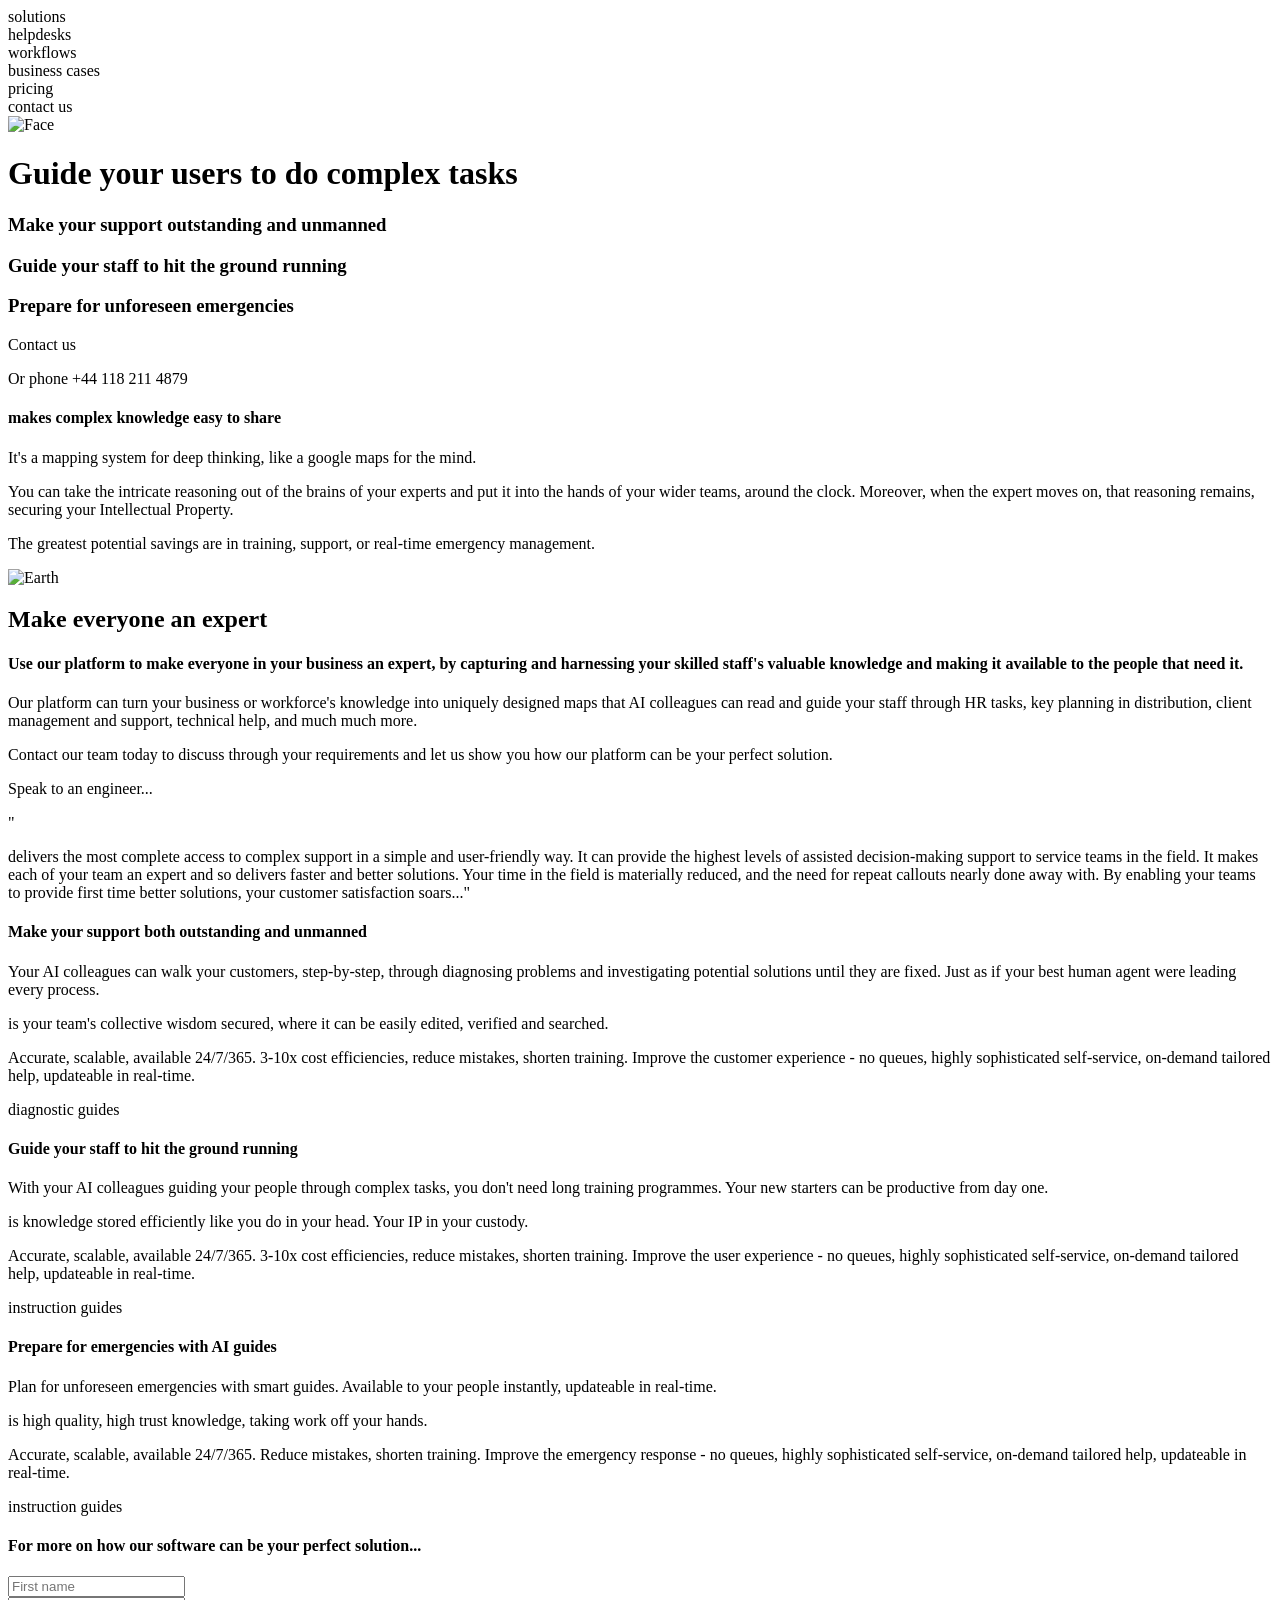
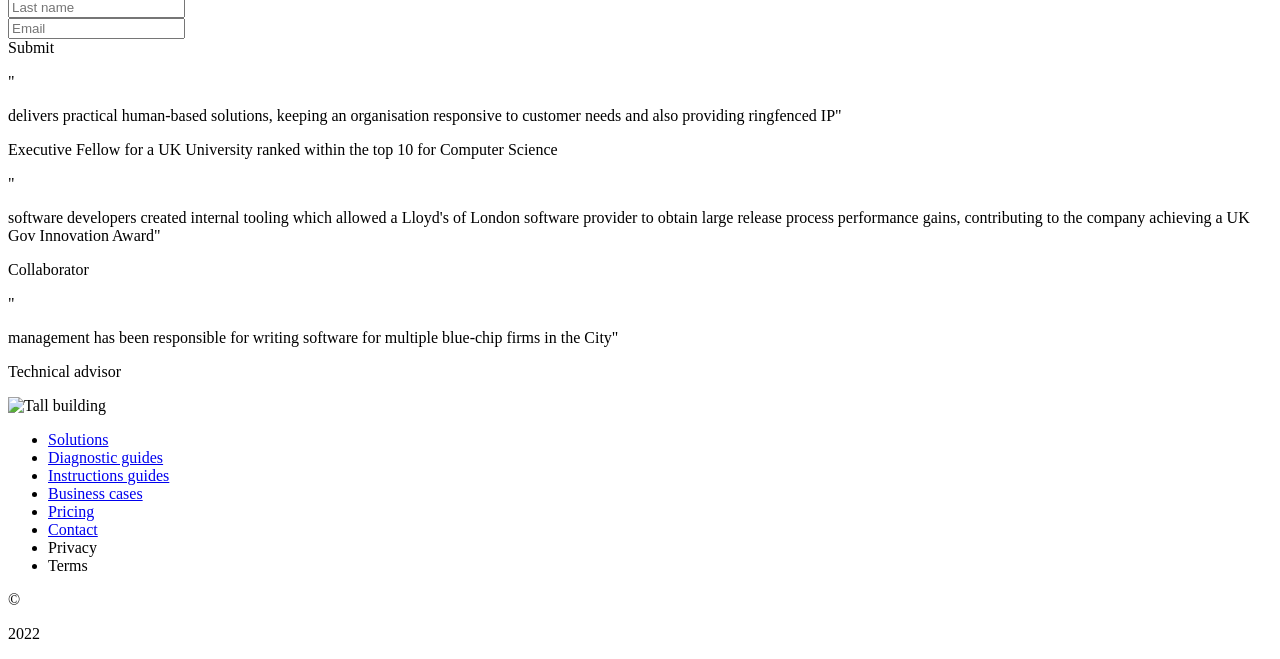
==== docs/index.html @ 02810abd "Added files" ====
<!DOCTYPE html>

<html>

<head>
  <meta charset="utf-8">
  <title>netOfTrees - guide your people through complex tasks</title>
  <meta name="description"
    content="It's your AI colleagues guiding your people through complex tasks. Your knowledge retained when people move on. It's high quality, high trust knowledge, taking work off your hands.">
  <meta name="author" content="netoftrees.com">
  <meta http-equiv="content-language" content="en-gb">

  <meta name="viewport" content="width=device-width, initial-scale=1">

  <link rel="apple-touch-icon" sizes="180x180" href="/assets/apple-touch-icon.8d2239d4.png">
  <link rel="icon" type="image/png" sizes="32x32"
    href="[data-uri]">
  <link rel="icon" type="image/png" sizes="16x16"
    href="[data-uri]">
  <link rel="manifest"
    href="[data-uri]">
  <link rel="mask-icon" href="/assets/safari-pinned-tab.838b54d6.svg" color="#5bbad5">
  <link rel="shortcut icon" href="/assets/favicon.4e1f1aa6.ico">
  <meta name="msapplication-TileColor" content="#da532c">
  <meta name="msapplication-config" content="./src/modules/images/favicon.1.5/browserconfig.xml">
  <meta name="theme-color" content="#ffffff">

  <link href="https://fonts.googleapis.com/css?family=Poppins: 200,200i,300,300i,400,400i,500,500i,600,700"
    rel="stylesheet">

  <script type="module" crossorigin="" src="/assets/index.5c492b86.js"></script>
  <link rel="stylesheet" href="/assets/index.ab8d6dc4.css">
</head>

<body>

 <div id="treeSolve" tabindex="1"> <div class="content"> <div id="viewTop"></div><div id="background"></div><header> <div class="header-menu"> <div class="logo-box"><a class="logo" role="img" aria-label="netoftrees logo"></a></div><div class="menu-box"> <div class="button-close"><a class="close" role="img" aria-label="Cross icon"></a></div><div class="menu-down"> <div class="menu-item solution-menu"><a>solutions</a></div><div class="solution-menu-hidden"> <div class="side-menu-item"><a>helpdesks</a></div><div class="side-menu-item"><a>workflows</a></div><div class="side-menu-item"><a>business cases</a></div></div><div class="menu-item"><a>pricing</a></div><div class="menu-item menu-demo main"><a>contact us</a></div></div></div><div class="button-box"><a class="hamburger" role="img" aria-label="Hamburger icon"></a></div></div></header> <div id="main"> <div class="offer-landing"> <div class="landing-img"> <div class="landing-margins"> <picture> <source media="(max-width: 410px)" srcset="/assets/face-new--3.cd28f3f4.avif" type="image/avif"> <source media="(max-width: 410px)" srcset="/assets/face-new--3.0814d37a.webp" type="image/webp"> <source media="(max-width: 510px)" srcset="/assets/face-new--2.4141172d.avif" type="image/avif"> <source media="(max-width: 510px)" srcset="/assets/face-new--2.4b612157.webp" type="image/webp"> <source media="(min-width: 1311px)" srcset="/assets/face-new--1.13673440.avif" type="image/avif"> <source media="(min-width: 1311px)" srcset="/assets/face-new--1.cc615caa.webp" type="image/webp"><img class="face" src="/assets/face-new--1.cc615caa.webp" alt="Face"> </picture> </div></div><div class="landing-margins"> <h1><span>Guide your users to do </span><span class="block">complex tasks </span></h1> <h3><span>Make your support outstanding and unmanned </span></h3> <h3><span>Guide your staff to hit the ground running </span></h3> <h3><span>Prepare for unforeseen emergencies </span></h3> <div class="start-buttons"><a class="secondary-action">Contact us</a> <p class="phone-block"><span>Or phone </span><span class="phone">+44 118 </span><span class="phone">211 </span><span class="phone">4879 </span></p></div><div class="landing-notes"> <h4> <div class="name" role="img" aria-label="netoftrees"></div><span> makes complex knowledge easy to share </span> </h4> <p><span>It's a mapping system for deep thinking, </span><span> like a google maps for the mind. </span> </p><p><span>You can take the intricate reasoning out of the brains of your experts and put it into the hands of your wider teams, around the clock. </span><span>Moreover, when the expert moves on, that reasoning remains, securing your Intellectual Property. </span></p><p><span>The greatest potential savings are in training, support, or real-time emergency management. </span></p></div></div></div><div class="offer-world"> <div class="world-img"> <div class="world-margins"> <picture> <source media="(min-width: 911px)" srcset="/assets/earth-new--1.fb52cddd.avif" type="image/avif"> <source media="(min-width: 911px)" srcset="/assets/earth-new--1.b76ae555.webp" type="image/webp"><img class="earth" src="/assets/earth-new--1.b76ae555.webp" alt="Earth"> </picture> </div></div><div class="world-margins"> <h2><span>Make everyone an expert</span></h2> <h4><span>Use our platform to make everyone in your business an expert, by capturing and harnessing your skilled staff's </span><span>valuable knowledge and making it available to the people that need it.</span></h4> <p><span>Our platform can turn your business or workforce's knowledge into uniquely designed maps that AI colleagues can read and guide your staff </span><span>through HR tasks, key planning in distribution, client management and support, technical help, and much much more. </span></p><p><span>Contact our team today to discuss through your requirements and let us show you how our platform can be your perfect solution. </span></p><div class="start-buttons"><a class="secondary-action">Speak to an engineer...</a></div></div></div><div class="offer-quote"> <div class="cases-quote"> <p><span>"</span> <div class="name" role="img" aria-label="netoftrees"></div><span> delivers the most complete access to complex support in a simple and user-friendly way. </span><span>It can provide the highest levels of assisted decision-making support to service teams in the field. </span><span>It makes each of your team an expert and so delivers faster and better solutions. </span><span>Your time in the field is materially reduced, and the need for repeat callouts nearly done away with. </span><span>By enabling your teams to provide first time better solutions, your customer satisfaction soars..." </span></p></div></div><div class="offer-wfy"> <div class="wfy-background"> <div class="wfy-box"> <div class="wfy"> <div class="video-box"> <div class="wfy-video"> <div id="wfyVimeoView"> </div></div></div></div></div></div></div><div class="offer-intro"> <div class="intro-background"> <div class="intro-box"> <div class="intro"> <div class="video-box"> <div class="intro-video"> <div id="introVimeoView"> </div></div></div></div></div></div></div><div class="offer-mid"> <div class="mid-margins mid-left"> <div class="mid-box mid-1"> <div class="mid-strap"> <h4 class="extended"><span>Make your support both outstanding and unmanned </span></h4> <p class="mid-block"><span>Your AI colleagues can walk your customers, step-by-step, </span><span>through diagnosing problems and investigating potential solutions until they are fixed. </span><span>Just as if your best human agent were leading every process. </span></p><p class="mid-block"> <div class="name" role="img" aria-label="netoftrees"></div><span> is your team's collective wisdom secured, </span><span>where it can be easily edited, verified and searched. </span></p><p class="mid-summary"><span>Accurate, scalable, available 24/7/365. </span><span>3-10x cost efficiencies, reduce mistakes, shorten training. </span><span>Improve the customer experience - no queues, highly sophisticated self-service, on-demand tailored help, updateable in real-time. </span> </p><div class="selector-action"><a> <div class="logo-icon" role="img" aria-label="netoftrees logo"></div><span>diagnostic guides </span> </a></div></div></div></div></div><div class="offer-mid"> <div class="mid-margins mid-centre"> <div class="mid-box"> <div class="mid-strap"> <h4><span>Guide your staff to hit the ground running </span></h4> <p class="mid-block"><span>With your AI colleagues guiding your people through complex tasks, you don't need long training programmes. </span><span>Your new starters can be productive from day one. </span></p><p class="mid-block"> <div class="name" role="img" aria-label="netoftrees"></div><span> is knowledge stored efficiently like you do in your head. </span><span>Your IP in your custody. </span></p><p class="mid-summary"><span>Accurate, scalable, available 24/7/365. </span><span>3-10x cost efficiencies, reduce mistakes, shorten training. </span><span>Improve the user experience - no queues, highly sophisticated self-service, on-demand tailored help, updateable in real-time. </span> </p><div class="selector-action"><a> <div class="logo-icon" role="img" aria-label="netoftrees logo"></div><span>instruction guides </span> </a></div></div></div></div></div><div class="offer-mid"> <div class="mid-margins mid-right"> <div class="mid-box"> <div class="mid-strap"> <h4><span>Prepare for emergencies with AI guides </span></h4> <p class="mid-block"><span>Plan for unforeseen emergencies with smart guides. </span><span>Available to your people instantly, </span><span>updateable in real-time. </span></p><p class="mid-block"> <div class="name" role="img" aria-label="netoftrees"></div><span> is high quality, high trust knowledge, taking work off your hands. </span></p><p class="mid-summary"><span>Accurate, scalable, available 24/7/365. </span><span>Reduce mistakes, shorten training. </span><span>Improve the emergency response - no queues, highly sophisticated self-service, on-demand tailored help, updateable in real-time. </span></p><div class="selector-action"><a> <div class="logo-icon" role="img" aria-label="netoftrees logo"></div><span>instruction guides </span> </a></div></div></div></div></div><div class="offer-selector"> <div class="selector-margins"> <div class="selector-chat"> <div class="contact-input"> <h4><span>For more on how our software can be your perfect solution... </span></h4> <div class="inputs"> <div class="input-box"> <div class="input-wrapper"><input class="contact-firstname" type="text" placeholder="First name"> </div></div><div class="input-box"> <div class="input-wrapper"><input class="contact-lastname" type="text" placeholder="Last name"> </div></div><div class="input-box"> <div class="input-wrapper"><input class="contact-email" type="text" placeholder="Email"></div></div><div class="input-box"><a class="contact-submit">Submit</a></div><p class="contact-result"></p></div></div></div></div></div><div class="offer-testimonial"> <div class="cases-testimonial"> <p><span>"</span> <div class="name" role="img" aria-label="netoftrees"></div><span> delivers practical human-based solutions, </span><span>keeping an organisation responsive to customer needs and also providing ringfenced IP" </span> </p><p><span>Executive Fellow for a UK University ranked </span><span class="block">within the top 10 for Computer Science </span></p></div><div class="cases-testimonial"> <p><span>"</span> <div class="name" role="img" aria-label="netoftrees"></div><span> software developers created internal tooling which allowed a Lloyd's of London software provider to obtain large release process performance gains, </span><span>contributing to the company achieving a UK Gov Innovation Award" </span></p><p><span>Collaborator </span></p></div><div class="cases-testimonial"> <p><span>"</span> <div class="name" role="img" aria-label="netoftrees"></div><span> management has been responsible for writing software for multiple blue-chip firms in the City" </span></p><p><span>Technical advisor </span></p></div></div></div></div><footer class="footer"> <div class="offer-lastBuilding"> <div class="lastBuilding-img"> <div class="lastBuilding-margins"> <picture> <source media="(max-width: 410px)" srcset="/assets/building--4.b78651a4.avif" type="image/avif"> <source media="(max-width: 410px)" srcset="/assets/building--4.8a1ab569.webp" type="image/webp"> <source media="(max-width: 510px)" srcset="/assets/building--3.73b95d62.avif" type="image/avif"> <source media="(max-width: 510px)" srcset="/assets/building--3.66de77ec.webp" type="image/webp"> <source media="(max-width: 610px)" srcset="/assets/building--2.15739297.avif" type="image/avif"> <source media="(max-width: 610px)" srcset="/assets/building--2.fc27a86c.webp" type="image/webp"> <source media="(min-width: 611px)" srcset="/assets/building--1.cec5fe12.avif" type="image/avif"> <source media="(min-width: 611px)" srcset="/assets/building--1.add2f346.webp" type="image/webp"><img class="building" src="/assets/building--1.add2f346.webp" alt="Tall building"> </picture> </div></div></div><div class="footer-box"> <div class="footer-tree"><a class="tree" href="https://www.netoftrees.com" role="img" aria-label="netoftrees logo"></a> <div class="footer-social"><a target="_blank" class="footer-linkedin" href="https://www.linkedin.com/company/netoftrees/about"></a><a target="_blank" class="footer-twitter" href="https://twitter.com/netoftrees"></a></div></div><div class="container footer-links"> <ul> <li><a href="https://www.netoftrees.com/solutions">Solutions</a></li><li><a href="https://www.netoftrees.com/support">Diagnostic guides</a></li><li><a href="https://www.netoftrees.com/workflows">Instructions guides</a></li><li><a href="https://www.netoftrees.com/cases">Business cases</a></li><li><a href="https://www.netoftrees.com/pricing">Pricing</a></li><li><a href="https://www.netoftrees.com/contact">Contact</a></li><li><a>Privacy</a></li><li><a>Terms</a></li></ul> <p class="copyright"><span>© </span> <div class="name" role="img" aria-label="netoftrees"></div><span> 2022</span></p></div></div></footer> </div>

  <noscript>You need to enable JavaScript to run this app.</noscript>
</body>

</html>
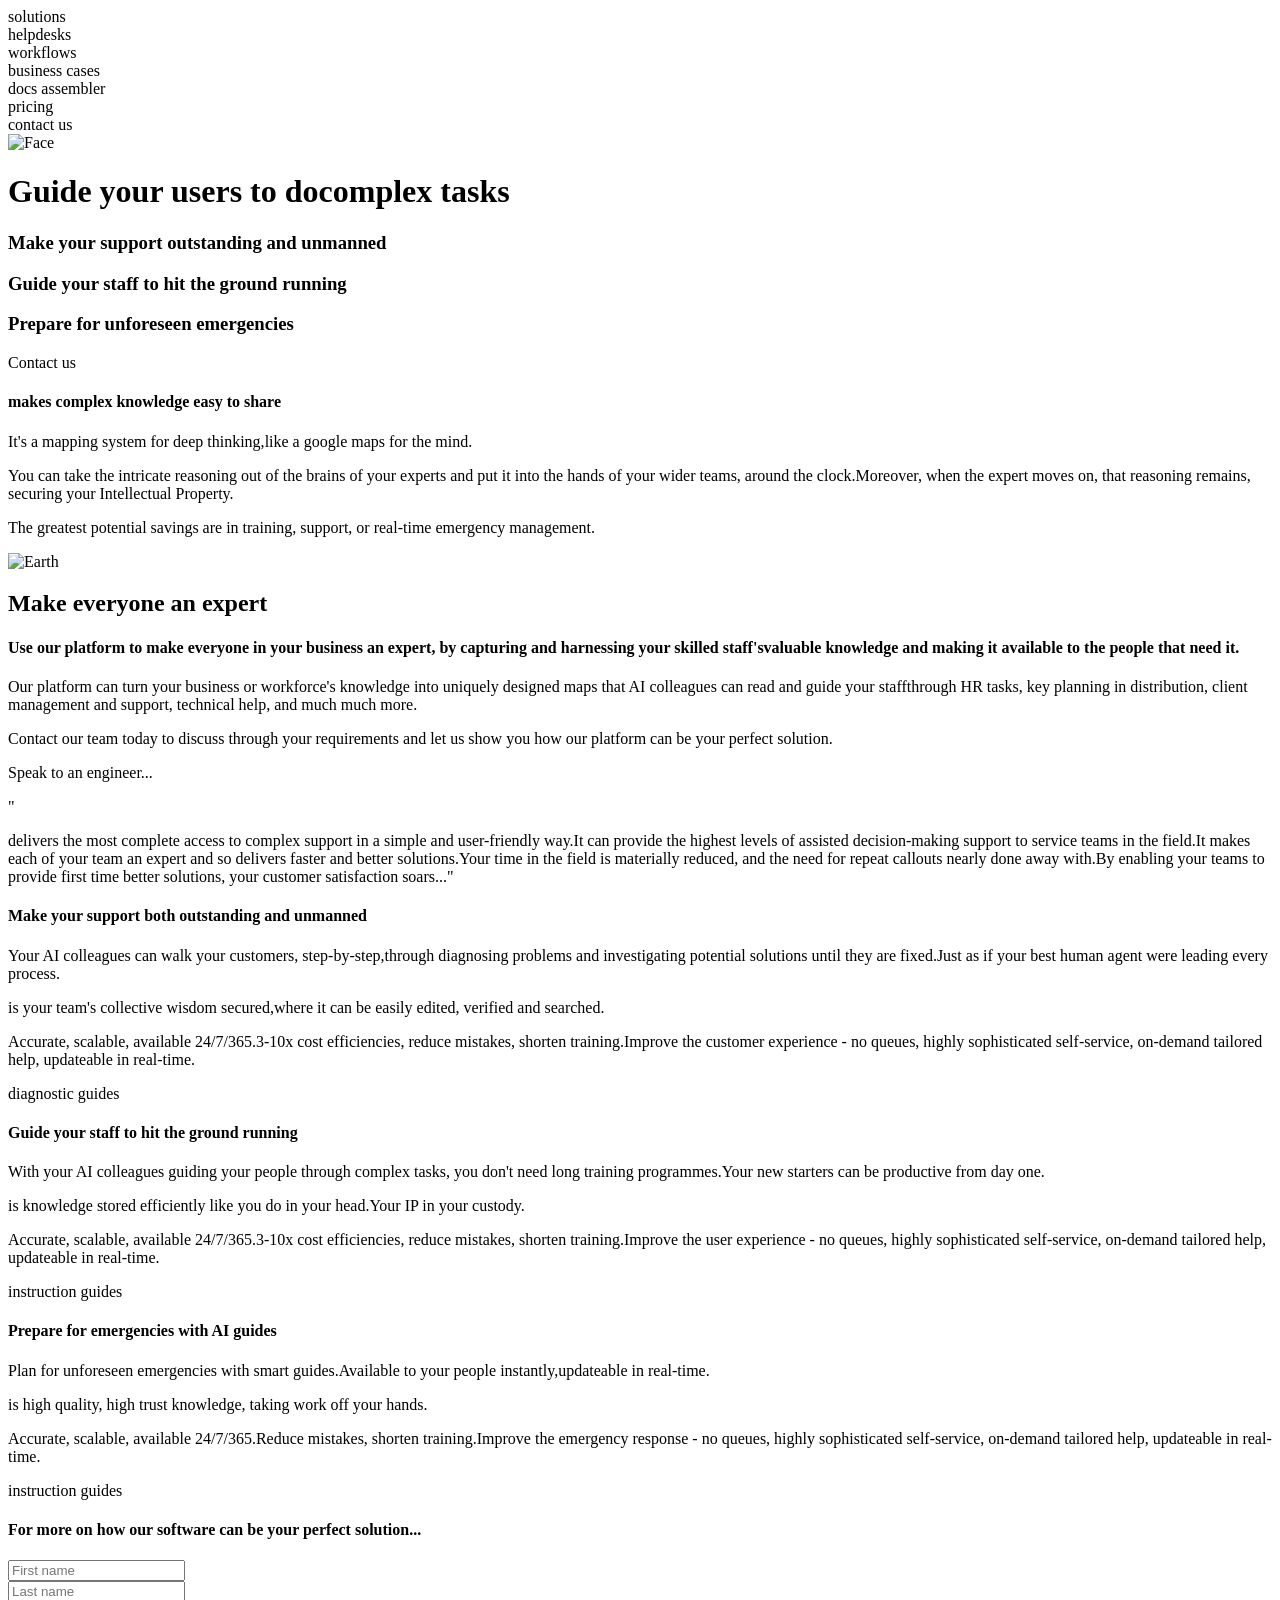
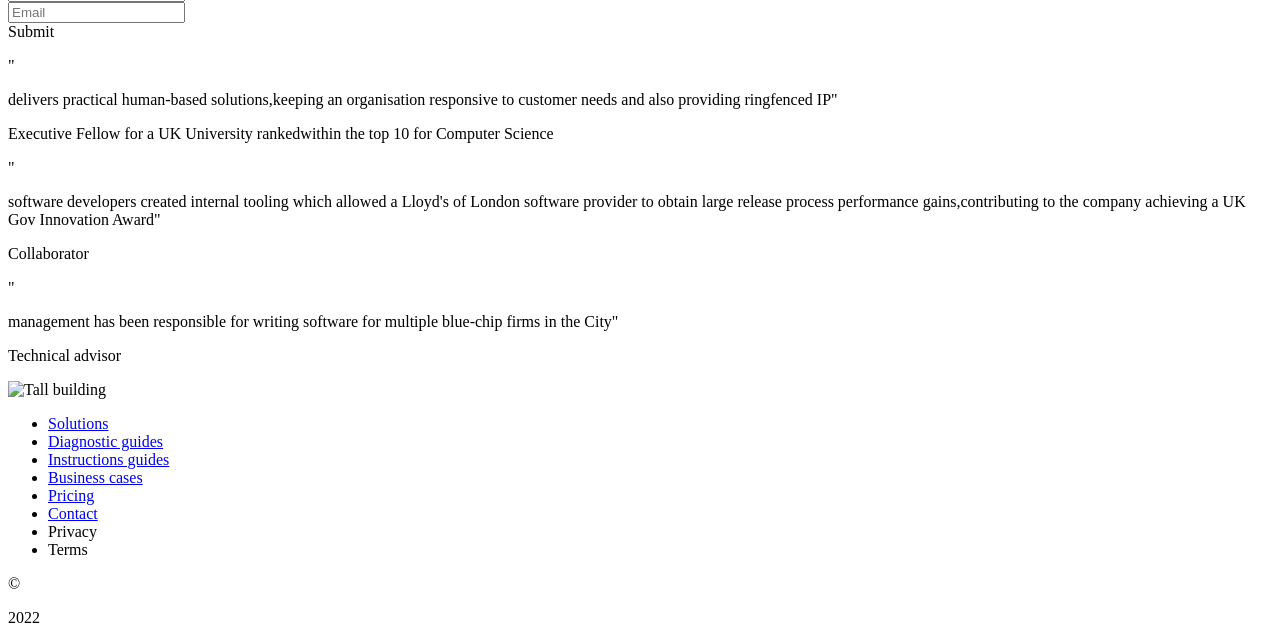
==== commit 5a97dcaa: "Files" ====
--- a/docs/index.html
+++ b/docs/index.html
@@ -1,42 +1,39 @@
 <!DOCTYPE html>
-
 <html>
 
 <head>
-  <meta charset="utf-8">
-  <title>netOfTrees - guide your people through complex tasks</title>
-  <meta name="description"
-    content="It's your AI colleagues guiding your people through complex tasks. Your knowledge retained when people move on. It's high quality, high trust knowledge, taking work off your hands.">
-  <meta name="author" content="netoftrees.com">
-  <meta http-equiv="content-language" content="en-gb">
+    <meta charset="utf-8" />
 
-  <meta name="viewport" content="width=device-width, initial-scale=1">
+    <link rel="canonical" href="https://www.netoftrees.com" />
 
-  <link rel="apple-touch-icon" sizes="180x180" href="/assets/apple-touch-icon.8d2239d4.png">
-  <link rel="icon" type="image/png" sizes="32x32"
-    href="[data-uri]">
-  <link rel="icon" type="image/png" sizes="16x16"
-    href="[data-uri]">
-  <link rel="manifest"
-    href="[data-uri]">
-  <link rel="mask-icon" href="/assets/safari-pinned-tab.838b54d6.svg" color="#5bbad5">
-  <link rel="shortcut icon" href="/assets/favicon.4e1f1aa6.ico">
-  <meta name="msapplication-TileColor" content="#da532c">
-  <meta name="msapplication-config" content="./src/modules/images/favicon.1.5/browserconfig.xml">
-  <meta name="theme-color" content="#ffffff">
+    <title>netOfTrees - guide your people through complex tasks</title>
+    <meta name="description"
+        content="It's your AI colleagues guiding your people through complex tasks. Your knowledge retained when people move on. It's high quality, high trust knowledge, taking work off your hands." />
+    <meta name="author" content="netoftrees.com" />
+    <meta http-equiv='content-language' content='en-gb' />
 
-  <link href="https://fonts.googleapis.com/css?family=Poppins: 200,200i,300,300i,400,400i,500,500i,600,700"
-    rel="stylesheet">
+    <meta name="viewport" content="width=device-width, initial-scale=1" />
 
-  <script type="module" crossorigin="" src="/assets/index.5c492b86.js"></script>
-  <link rel="stylesheet" href="/assets/index.ab8d6dc4.css">
+
+    <link rel="apple-touch-icon" sizes="180x180" href="/not/apple-touch-icon.8d2239d4.png" />
+    <link rel="icon" type="image/png" sizes="32x32"
+        href="[data-uri]" />
+    <link rel="icon" type="image/png" sizes="16x16"
+        href="[data-uri]" />
+    <link rel="manifest"
+        href="[data-uri]" />
+    <link rel="mask-icon" href="/not/safari-pinned-tab.838b54d6.svg" color="#5bbad5" />
+    <link rel="shortcut icon" href="/not/favicon.4e1f1aa6.ico" />
+    <meta name="msapplication-TileColor" content="#da532c" />
+    <meta name="msapplication-config" content="./src/modules/images/favicon.1.5/browserconfig.xml" />
+    <meta name="theme-color" content="#ffffff" />
+
+    <link href="https://fonts.googleapis.com/css?family=Poppins: 200,200i,300,300i,400,400i,500,500i,600,700"
+        rel="stylesheet" />
+    <script type="module" crossorigin src="/not/index.7179b786.js"></script>
+    <link rel="stylesheet" href="/not/index.1d183b21.css">
 </head>
 
-<body>
-
- <div id="treeSolve" tabindex="1"> <div class="content"> <div id="viewTop"></div><div id="background"></div><header> <div class="header-menu"> <div class="logo-box"><a class="logo" role="img" aria-label="netoftrees logo"></a></div><div class="menu-box"> <div class="button-close"><a class="close" role="img" aria-label="Cross icon"></a></div><div class="menu-down"> <div class="menu-item solution-menu"><a>solutions</a></div><div class="solution-menu-hidden"> <div class="side-menu-item"><a>helpdesks</a></div><div class="side-menu-item"><a>workflows</a></div><div class="side-menu-item"><a>business cases</a></div></div><div class="menu-item"><a>pricing</a></div><div class="menu-item menu-demo main"><a>contact us</a></div></div></div><div class="button-box"><a class="hamburger" role="img" aria-label="Hamburger icon"></a></div></div></header> <div id="main"> <div class="offer-landing"> <div class="landing-img"> <div class="landing-margins"> <picture> <source media="(max-width: 410px)" srcset="/assets/face-new--3.cd28f3f4.avif" type="image/avif"> <source media="(max-width: 410px)" srcset="/assets/face-new--3.0814d37a.webp" type="image/webp"> <source media="(max-width: 510px)" srcset="/assets/face-new--2.4141172d.avif" type="image/avif"> <source media="(max-width: 510px)" srcset="/assets/face-new--2.4b612157.webp" type="image/webp"> <source media="(min-width: 1311px)" srcset="/assets/face-new--1.13673440.avif" type="image/avif"> <source media="(min-width: 1311px)" srcset="/assets/face-new--1.cc615caa.webp" type="image/webp"><img class="face" src="/assets/face-new--1.cc615caa.webp" alt="Face"> </picture> </div></div><div class="landing-margins"> <h1><span>Guide your users to do </span><span class="block">complex tasks </span></h1> <h3><span>Make your support outstanding and unmanned </span></h3> <h3><span>Guide your staff to hit the ground running </span></h3> <h3><span>Prepare for unforeseen emergencies </span></h3> <div class="start-buttons"><a class="secondary-action">Contact us</a> <p class="phone-block"><span>Or phone </span><span class="phone">+44 118 </span><span class="phone">211 </span><span class="phone">4879 </span></p></div><div class="landing-notes"> <h4> <div class="name" role="img" aria-label="netoftrees"></div><span> makes complex knowledge easy to share </span> </h4> <p><span>It's a mapping system for deep thinking, </span><span> like a google maps for the mind. </span> </p><p><span>You can take the intricate reasoning out of the brains of your experts and put it into the hands of your wider teams, around the clock. </span><span>Moreover, when the expert moves on, that reasoning remains, securing your Intellectual Property. </span></p><p><span>The greatest potential savings are in training, support, or real-time emergency management. </span></p></div></div></div><div class="offer-world"> <div class="world-img"> <div class="world-margins"> <picture> <source media="(min-width: 911px)" srcset="/assets/earth-new--1.fb52cddd.avif" type="image/avif"> <source media="(min-width: 911px)" srcset="/assets/earth-new--1.b76ae555.webp" type="image/webp"><img class="earth" src="/assets/earth-new--1.b76ae555.webp" alt="Earth"> </picture> </div></div><div class="world-margins"> <h2><span>Make everyone an expert</span></h2> <h4><span>Use our platform to make everyone in your business an expert, by capturing and harnessing your skilled staff's </span><span>valuable knowledge and making it available to the people that need it.</span></h4> <p><span>Our platform can turn your business or workforce's knowledge into uniquely designed maps that AI colleagues can read and guide your staff </span><span>through HR tasks, key planning in distribution, client management and support, technical help, and much much more. </span></p><p><span>Contact our team today to discuss through your requirements and let us show you how our platform can be your perfect solution. </span></p><div class="start-buttons"><a class="secondary-action">Speak to an engineer...</a></div></div></div><div class="offer-quote"> <div class="cases-quote"> <p><span>"</span> <div class="name" role="img" aria-label="netoftrees"></div><span> delivers the most complete access to complex support in a simple and user-friendly way. </span><span>It can provide the highest levels of assisted decision-making support to service teams in the field. </span><span>It makes each of your team an expert and so delivers faster and better solutions. </span><span>Your time in the field is materially reduced, and the need for repeat callouts nearly done away with. </span><span>By enabling your teams to provide first time better solutions, your customer satisfaction soars..." </span></p></div></div><div class="offer-wfy"> <div class="wfy-background"> <div class="wfy-box"> <div class="wfy"> <div class="video-box"> <div class="wfy-video"> <div id="wfyVimeoView"> </div></div></div></div></div></div></div><div class="offer-intro"> <div class="intro-background"> <div class="intro-box"> <div class="intro"> <div class="video-box"> <div class="intro-video"> <div id="introVimeoView"> </div></div></div></div></div></div></div><div class="offer-mid"> <div class="mid-margins mid-left"> <div class="mid-box mid-1"> <div class="mid-strap"> <h4 class="extended"><span>Make your support both outstanding and unmanned </span></h4> <p class="mid-block"><span>Your AI colleagues can walk your customers, step-by-step, </span><span>through diagnosing problems and investigating potential solutions until they are fixed. </span><span>Just as if your best human agent were leading every process. </span></p><p class="mid-block"> <div class="name" role="img" aria-label="netoftrees"></div><span> is your team's collective wisdom secured, </span><span>where it can be easily edited, verified and searched. </span></p><p class="mid-summary"><span>Accurate, scalable, available 24/7/365. </span><span>3-10x cost efficiencies, reduce mistakes, shorten training. </span><span>Improve the customer experience - no queues, highly sophisticated self-service, on-demand tailored help, updateable in real-time. </span> </p><div class="selector-action"><a> <div class="logo-icon" role="img" aria-label="netoftrees logo"></div><span>diagnostic guides </span> </a></div></div></div></div></div><div class="offer-mid"> <div class="mid-margins mid-centre"> <div class="mid-box"> <div class="mid-strap"> <h4><span>Guide your staff to hit the ground running </span></h4> <p class="mid-block"><span>With your AI colleagues guiding your people through complex tasks, you don't need long training programmes. </span><span>Your new starters can be productive from day one. </span></p><p class="mid-block"> <div class="name" role="img" aria-label="netoftrees"></div><span> is knowledge stored efficiently like you do in your head. </span><span>Your IP in your custody. </span></p><p class="mid-summary"><span>Accurate, scalable, available 24/7/365. </span><span>3-10x cost efficiencies, reduce mistakes, shorten training. </span><span>Improve the user experience - no queues, highly sophisticated self-service, on-demand tailored help, updateable in real-time. </span> </p><div class="selector-action"><a> <div class="logo-icon" role="img" aria-label="netoftrees logo"></div><span>instruction guides </span> </a></div></div></div></div></div><div class="offer-mid"> <div class="mid-margins mid-right"> <div class="mid-box"> <div class="mid-strap"> <h4><span>Prepare for emergencies with AI guides </span></h4> <p class="mid-block"><span>Plan for unforeseen emergencies with smart guides. </span><span>Available to your people instantly, </span><span>updateable in real-time. </span></p><p class="mid-block"> <div class="name" role="img" aria-label="netoftrees"></div><span> is high quality, high trust knowledge, taking work off your hands. </span></p><p class="mid-summary"><span>Accurate, scalable, available 24/7/365. </span><span>Reduce mistakes, shorten training. </span><span>Improve the emergency response - no queues, highly sophisticated self-service, on-demand tailored help, updateable in real-time. </span></p><div class="selector-action"><a> <div class="logo-icon" role="img" aria-label="netoftrees logo"></div><span>instruction guides </span> </a></div></div></div></div></div><div class="offer-selector"> <div class="selector-margins"> <div class="selector-chat"> <div class="contact-input"> <h4><span>For more on how our software can be your perfect solution... </span></h4> <div class="inputs"> <div class="input-box"> <div class="input-wrapper"><input class="contact-firstname" type="text" placeholder="First name"> </div></div><div class="input-box"> <div class="input-wrapper"><input class="contact-lastname" type="text" placeholder="Last name"> </div></div><div class="input-box"> <div class="input-wrapper"><input class="contact-email" type="text" placeholder="Email"></div></div><div class="input-box"><a class="contact-submit">Submit</a></div><p class="contact-result"></p></div></div></div></div></div><div class="offer-testimonial"> <div class="cases-testimonial"> <p><span>"</span> <div class="name" role="img" aria-label="netoftrees"></div><span> delivers practical human-based solutions, </span><span>keeping an organisation responsive to customer needs and also providing ringfenced IP" </span> </p><p><span>Executive Fellow for a UK University ranked </span><span class="block">within the top 10 for Computer Science </span></p></div><div class="cases-testimonial"> <p><span>"</span> <div class="name" role="img" aria-label="netoftrees"></div><span> software developers created internal tooling which allowed a Lloyd's of London software provider to obtain large release process performance gains, </span><span>contributing to the company achieving a UK Gov Innovation Award" </span></p><p><span>Collaborator </span></p></div><div class="cases-testimonial"> <p><span>"</span> <div class="name" role="img" aria-label="netoftrees"></div><span> management has been responsible for writing software for multiple blue-chip firms in the City" </span></p><p><span>Technical advisor </span></p></div></div></div></div><footer class="footer"> <div class="offer-lastBuilding"> <div class="lastBuilding-img"> <div class="lastBuilding-margins"> <picture> <source media="(max-width: 410px)" srcset="/assets/building--4.b78651a4.avif" type="image/avif"> <source media="(max-width: 410px)" srcset="/assets/building--4.8a1ab569.webp" type="image/webp"> <source media="(max-width: 510px)" srcset="/assets/building--3.73b95d62.avif" type="image/avif"> <source media="(max-width: 510px)" srcset="/assets/building--3.66de77ec.webp" type="image/webp"> <source media="(max-width: 610px)" srcset="/assets/building--2.15739297.avif" type="image/avif"> <source media="(max-width: 610px)" srcset="/assets/building--2.fc27a86c.webp" type="image/webp"> <source media="(min-width: 611px)" srcset="/assets/building--1.cec5fe12.avif" type="image/avif"> <source media="(min-width: 611px)" srcset="/assets/building--1.add2f346.webp" type="image/webp"><img class="building" src="/assets/building--1.add2f346.webp" alt="Tall building"> </picture> </div></div></div><div class="footer-box"> <div class="footer-tree"><a class="tree" href="https://www.netoftrees.com" role="img" aria-label="netoftrees logo"></a> <div class="footer-social"><a target="_blank" class="footer-linkedin" href="https://www.linkedin.com/company/netoftrees/about"></a><a target="_blank" class="footer-twitter" href="https://twitter.com/netoftrees"></a></div></div><div class="container footer-links"> <ul> <li><a href="https://www.netoftrees.com/solutions">Solutions</a></li><li><a href="https://www.netoftrees.com/support">Diagnostic guides</a></li><li><a href="https://www.netoftrees.com/workflows">Instructions guides</a></li><li><a href="https://www.netoftrees.com/cases">Business cases</a></li><li><a href="https://www.netoftrees.com/pricing">Pricing</a></li><li><a href="https://www.netoftrees.com/contact">Contact</a></li><li><a>Privacy</a></li><li><a>Terms</a></li></ul> <p class="copyright"><span>© </span> <div class="name" role="img" aria-label="netoftrees"></div><span> 2022</span></p></div></div></footer> </div>
-
-  <noscript>You need to enable JavaScript to run this app.</noscript>
-</body>
+<body><div id="treeSolve" tabindex="1"><div class="content"><div id="viewTop"></div><div id="background"></div><header><div class="header-menu"><div class="logo-box"><a class="logo" role="img" aria-label="netoftrees logo"></a></div><div class="menu-box"><div class="button-close"><a class="close" role="img" aria-label="Cross icon"></a></div><div class="menu-down"><div class="menu-item solution-menu"><a>solutions</a></div><div class="solution-menu-hidden"><div class="side-menu-item"><a>helpdesks</a></div><div class="side-menu-item"><a>workflows</a></div><div class="side-menu-item"><a>business cases</a></div><div class="side-menu-item"><a>docs assembler</a></div></div><div class="menu-item"><a>pricing</a></div><div class="menu-item menu-demo main"><a>contact us</a></div></div></div><div class="button-box"><a class="hamburger" role="img" aria-label="Hamburger icon"></a></div></div><div id="scrollDown"><div class="brain"></div><div class="words"></div></div></header><div id="main"><div class="offer-landing"><div class="landing-img"><div class="landing-margins"><picture><source media="(max-width: 410px)" srcset="/not/face-new--3.cd28f3f4.avif" type="image/avif"><source media="(max-width: 410px)" srcset="/not/face-new--3.0814d37a.webp" type="image/webp"><source media="(max-width: 510px)" srcset="/not/face-new--2.4141172d.avif" type="image/avif"><source media="(max-width: 510px)" srcset="/not/face-new--2.4b612157.webp" type="image/webp"><source media="(min-width: 1311px)" srcset="/not/face-new--1.13673440.avif" type="image/avif"><source media="(min-width: 1311px)" srcset="/not/face-new--1.cc615caa.webp" type="image/webp"><img class="face" src="/not/face-new--1.cc615caa.webp" alt="Face"></picture></div></div><div class="landing-margins"><h1><span>Guide your users to do</span><span class="block">complex tasks</span></h1><h3><span>Make your support outstanding and unmanned</span></h3><h3><span>Guide your staff to hit the ground running</span></h3><h3><span>Prepare for unforeseen emergencies</span></h3><div class="start-buttons"><a class="secondary-action">Contact us</a></div><div class="landing-notes"><h4><div class="name" role="img" aria-label="netoftrees"></div><span>makes complex knowledge easy to share</span></h4><p><span>It's a mapping system for deep thinking,</span><span>like a google maps for the mind.</span></p><p><span>You can take the intricate reasoning out of the brains of your experts and put it into the hands of your wider teams, around the clock.</span><span>Moreover, when the expert moves on, that reasoning remains, securing your Intellectual Property.</span></p><p><span>The greatest potential savings are in training, support, or real-time emergency management.</span></p></div></div></div><div class="offer-world"><div class="world-img"><div class="world-margins"><picture><source media="(min-width: 911px)" srcset="/not/earth-new--1.fb52cddd.avif" type="image/avif"><source media="(min-width: 911px)" srcset="/not/earth-new--1.b76ae555.webp" type="image/webp"><img class="earth" src="/not/earth-new--1.b76ae555.webp" alt="Earth"></picture></div></div><div class="world-margins"><h2><span>Make everyone an expert</span></h2><h4><span>Use our platform to make everyone in your business an expert, by capturing and harnessing your skilled staff's</span><span>valuable knowledge and making it available to the people that need it.</span></h4><p><span>Our platform can turn your business or workforce's knowledge into uniquely designed maps that AI colleagues can read and guide your staff</span><span>through HR tasks, key planning in distribution, client management and support, technical help, and much much more.</span></p><p><span>Contact our team today to discuss through your requirements and let us show you how our platform can be your perfect solution.</span></p><div class="start-buttons"><a class="secondary-action">Speak to an engineer...</a></div></div></div><div class="offer-quote"><div class="cases-quote"><p><span>"</span><div class="name" role="img" aria-label="netoftrees"></div><span>delivers the most complete access to complex support in a simple and user-friendly way.</span><span>It can provide the highest levels of assisted decision-making support to service teams in the field.</span><span>It makes each of your team an expert and so delivers faster and better solutions.</span><span>Your time in the field is materially reduced, and the need for repeat callouts nearly done away with.</span><span>By enabling your teams to provide first time better solutions, your customer satisfaction soars..."</span></p></div></div><div class="offer-wfy"><div class="wfy-background"><div class="wfy-box"><div class="wfy"><div class="video-box"><div class="wfy-video"><div id="wfyVimeoView"><div data-vimeo-url="https://player.vimeo.com/video/796132091?h=51274b3c7d" id="wfyVimeoPlayer" data-vimeo-initialized="true"></div></div></div></div></div></div></div></div><div class="offer-intro"><div class="intro-background"><div class="intro-box"><div class="intro"><div class="video-box"><div class="intro-video"><div id="introVimeoView"><div data-vimeo-url="https://player.vimeo.com/video/817455618?h=1ed6f8fb44" id="introVimeoPlayer" data-vimeo-initialized="true"></div></div></div></div></div></div></div></div><div class="offer-mid"><div class="mid-margins mid-left"><div class="mid-box mid-1"><div class="mid-strap"><h4 class="extended"><span>Make your support both outstanding and unmanned</span></h4><p class="mid-block"><span>Your AI colleagues can walk your customers, step-by-step,</span><span>through diagnosing problems and investigating potential solutions until they are fixed.</span><span>Just as if your best human agent were leading every process.</span></p><p class="mid-block"><div class="name" role="img" aria-label="netoftrees"></div><span>is your team's collective wisdom secured,</span><span>where it can be easily edited, verified and searched.</span></p><p class="mid-summary"><span>Accurate, scalable, available 24/7/365.</span><span>3-10x cost efficiencies, reduce mistakes, shorten training.</span><span>Improve the customer experience - no queues, highly sophisticated self-service, on-demand tailored help, updateable in real-time.</span></p><div class="selector-action"><a><div class="logo-icon" role="img" aria-label="netoftrees logo"></div><span>diagnostic guides</span></a></div></div></div></div></div><div class="offer-mid"><div class="mid-margins mid-centre"><div class="mid-box"><div class="mid-strap"><h4><span>Guide your staff to hit the ground running</span></h4><p class="mid-block"><span>With your AI colleagues guiding your people through complex tasks, you don't need long training programmes.</span><span>Your new starters can be productive from day one.</span></p><p class="mid-block"><div class="name" role="img" aria-label="netoftrees"></div><span>is knowledge stored efficiently like you do in your head.</span><span>Your IP in your custody.</span></p><p class="mid-summary"><span>Accurate, scalable, available 24/7/365.</span><span>3-10x cost efficiencies, reduce mistakes, shorten training.</span><span>Improve the user experience - no queues, highly sophisticated self-service, on-demand tailored help, updateable in real-time.</span></p><div class="selector-action"><a><div class="logo-icon" role="img" aria-label="netoftrees logo"></div><span>instruction guides</span></a></div></div></div></div></div><div class="offer-mid"><div class="mid-margins mid-right"><div class="mid-box"><div class="mid-strap"><h4><span>Prepare for emergencies with AI guides</span></h4><p class="mid-block"><span>Plan for unforeseen emergencies with smart guides.</span><span>Available to your people instantly,</span><span>updateable in real-time.</span></p><p class="mid-block"><div class="name" role="img" aria-label="netoftrees"></div><span>is high quality, high trust knowledge, taking work off your hands.</span></p><p class="mid-summary"><span>Accurate, scalable, available 24/7/365.</span><span>Reduce mistakes, shorten training.</span><span>Improve the emergency response - no queues, highly sophisticated self-service, on-demand tailored help, updateable in real-time.</span></p><div class="selector-action"><a><div class="logo-icon" role="img" aria-label="netoftrees logo"></div><span>instruction guides</span></a></div></div></div></div></div><div class="offer-selector"><div class="selector-margins"><div class="selector-chat"><div class="contact-input"><h4><span>For more on how our software can be your perfect solution...</span></h4><div class="inputs"><div class="input-box"><div class="input-wrapper"><input class="contact-firstname" type="text" placeholder="First name"></div></div><div class="input-box"><div class="input-wrapper"><input class="contact-lastname" type="text" placeholder="Last name"></div></div><div class="input-box"><div class="input-wrapper"><input class="contact-email" type="text" placeholder="Email"></div></div><div class="input-box"><a class="contact-submit">Submit</a></div><p class="contact-result"></p></div></div></div></div></div><div class="offer-testimonial"><div class="cases-testimonial"><p><span>"</span><div class="name" role="img" aria-label="netoftrees"></div><span>delivers practical human-based solutions,</span><span>keeping an organisation responsive to customer needs and also providing ringfenced IP"</span></p><p><span>Executive Fellow for a UK University ranked</span><span class="block">within the top 10 for Computer Science</span></p></div><div class="cases-testimonial"><p><span>"</span><div class="name" role="img" aria-label="netoftrees"></div><span>software developers created internal tooling which allowed a Lloyd's of London software provider to obtain large release process performance gains,</span><span>contributing to the company achieving a UK Gov Innovation Award"</span></p><p><span>Collaborator</span></p></div><div class="cases-testimonial"><p><span>"</span><div class="name" role="img" aria-label="netoftrees"></div><span>management has been responsible for writing software for multiple blue-chip firms in the City"</span></p><p><span>Technical advisor</span></p></div></div></div></div><footer class="footer"><div class="offer-lastBuilding"><div class="lastBuilding-img"><div class="lastBuilding-margins"><picture><source media="(max-width: 410px)" srcset="/not/building--4.b78651a4.avif" type="image/avif"><source media="(max-width: 410px)" srcset="/not/building--4.8a1ab569.webp" type="image/webp"><source media="(max-width: 510px)" srcset="/not/building--3.73b95d62.avif" type="image/avif"><source media="(max-width: 510px)" srcset="/not/building--3.66de77ec.webp" type="image/webp"><source media="(max-width: 610px)" srcset="/not/building--2.15739297.avif" type="image/avif"><source media="(max-width: 610px)" srcset="/not/building--2.fc27a86c.webp" type="image/webp"><source media="(min-width: 611px)" srcset="/not/building--1.cec5fe12.avif" type="image/avif"><source media="(min-width: 611px)" srcset="/not/building--1.add2f346.webp" type="image/webp"><img class="building" src="/not/building--1.add2f346.webp" alt="Tall building"></picture></div></div></div><div class="footer-box"><div class="footer-tree"><a class="tree" href="https://www.netoftrees.com" role="img" aria-label="netoftrees logo"></a><div class="footer-social"><a target="_blank" class="footer-linkedin" href="https://www.linkedin.com/company/netoftrees/about"></a><a target="_blank" class="footer-twitter" href="https://twitter.com/netoftrees"></a></div></div><div class="container footer-links"><ul><li><a href="https://www.netoftrees.com/solutions">Solutions</a></li><li><a href="https://www.netoftrees.com/support">Diagnostic guides</a></li><li><a href="https://www.netoftrees.com/workflows">Instructions guides</a></li><li><a href="https://www.netoftrees.com/cases">Business cases</a></li><li><a href="https://www.netoftrees.com/pricing">Pricing</a></li><li><a href="https://www.netoftrees.com/contact">Contact</a></li><li><a>Privacy</a></li><li><a>Terms</a></li></ul><p class="copyright"><span>©</span><div class="name" role="img" aria-label="netoftrees"></div><span>2022</span></p></div></div></footer></div><noscript>You need to enable JavaScript to run this app.</noscript></body>
 
 </html>
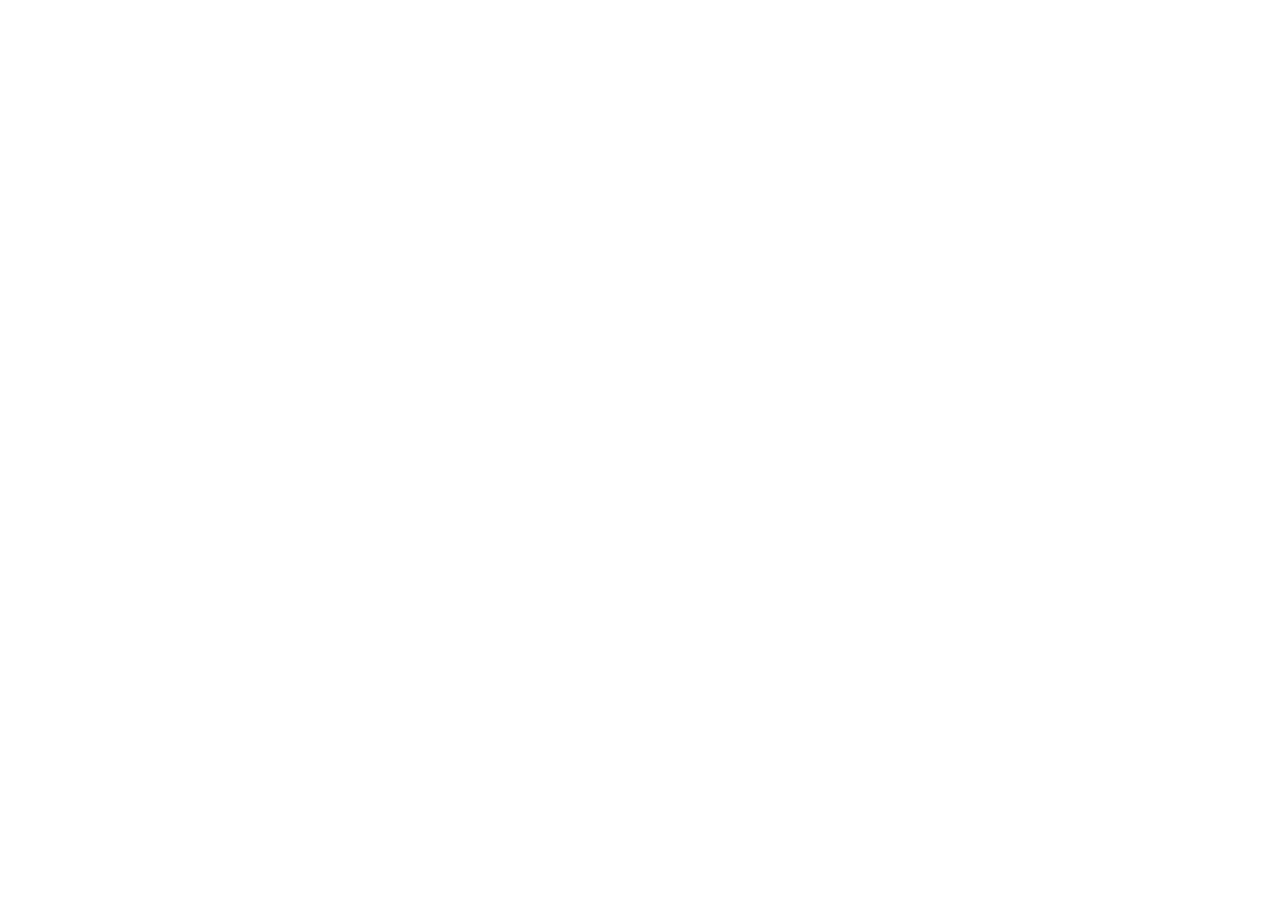
==== commit 1d02fed7: "Submit removed" ====
--- a/docs/index.html
+++ b/docs/index.html
@@ -15,25 +15,24 @@
     <meta name="viewport" content="width=device-width, initial-scale=1" />
 
 
-    <link rel="apple-touch-icon" sizes="180x180" href="/not/apple-touch-icon.8d2239d4.png" />
-    <link rel="icon" type="image/png" sizes="32x32"
-        href="[data-uri]" />
-    <link rel="icon" type="image/png" sizes="16x16"
-        href="[data-uri]" />
-    <link rel="manifest"
-        href="[data-uri]" />
-    <link rel="mask-icon" href="/not/safari-pinned-tab.838b54d6.svg" color="#5bbad5" />
-    <link rel="shortcut icon" href="/not/favicon.4e1f1aa6.ico" />
+    <link rel="apple-touch-icon" sizes="180x180" href="./src/modules/images/favicon.1.5/apple-touch-icon.png" />
+    <link rel="icon" type="image/png" sizes="32x32" href="./src/modules/images/favicon.1.5/favicon-32x32.png" />
+    <link rel="icon" type="image/png" sizes="16x16" href="./src/modules/images/favicon.1.5/favicon-16x16.png" />
+    <link rel="manifest" href="./src/modules/images/favicon.1.5/site.webmanifest" />
+    <link rel="mask-icon" href="./src/modules/images/favicon.1.5/safari-pinned-tab.svg" color="#5bbad5" />
+    <link rel="shortcut icon" href="./src/modules/images/favicon.1.5/favicon.ico" />
     <meta name="msapplication-TileColor" content="#da532c" />
     <meta name="msapplication-config" content="./src/modules/images/favicon.1.5/browserconfig.xml" />
     <meta name="theme-color" content="#ffffff" />
 
     <link href="https://fonts.googleapis.com/css?family=Poppins: 200,200i,300,300i,400,400i,500,500i,600,700"
         rel="stylesheet" />
-    <script type="module" crossorigin src="/not/index.7179b786.js"></script>
-    <link rel="stylesheet" href="/not/index.1d183b21.css">
 </head>
 
-<body><div id="treeSolve" tabindex="1"><div class="content"><div id="viewTop"></div><div id="background"></div><header><div class="header-menu"><div class="logo-box"><a class="logo" role="img" aria-label="netoftrees logo"></a></div><div class="menu-box"><div class="button-close"><a class="close" role="img" aria-label="Cross icon"></a></div><div class="menu-down"><div class="menu-item solution-menu"><a>solutions</a></div><div class="solution-menu-hidden"><div class="side-menu-item"><a>helpdesks</a></div><div class="side-menu-item"><a>workflows</a></div><div class="side-menu-item"><a>business cases</a></div><div class="side-menu-item"><a>docs assembler</a></div></div><div class="menu-item"><a>pricing</a></div><div class="menu-item menu-demo main"><a>contact us</a></div></div></div><div class="button-box"><a class="hamburger" role="img" aria-label="Hamburger icon"></a></div></div><div id="scrollDown"><div class="brain"></div><div class="words"></div></div></header><div id="main"><div class="offer-landing"><div class="landing-img"><div class="landing-margins"><picture><source media="(max-width: 410px)" srcset="/not/face-new--3.cd28f3f4.avif" type="image/avif"><source media="(max-width: 410px)" srcset="/not/face-new--3.0814d37a.webp" type="image/webp"><source media="(max-width: 510px)" srcset="/not/face-new--2.4141172d.avif" type="image/avif"><source media="(max-width: 510px)" srcset="/not/face-new--2.4b612157.webp" type="image/webp"><source media="(min-width: 1311px)" srcset="/not/face-new--1.13673440.avif" type="image/avif"><source media="(min-width: 1311px)" srcset="/not/face-new--1.cc615caa.webp" type="image/webp"><img class="face" src="/not/face-new--1.cc615caa.webp" alt="Face"></picture></div></div><div class="landing-margins"><h1><span>Guide your users to do</span><span class="block">complex tasks</span></h1><h3><span>Make your support outstanding and unmanned</span></h3><h3><span>Guide your staff to hit the ground running</span></h3><h3><span>Prepare for unforeseen emergencies</span></h3><div class="start-buttons"><a class="secondary-action">Contact us</a></div><div class="landing-notes"><h4><div class="name" role="img" aria-label="netoftrees"></div><span>makes complex knowledge easy to share</span></h4><p><span>It's a mapping system for deep thinking,</span><span>like a google maps for the mind.</span></p><p><span>You can take the intricate reasoning out of the brains of your experts and put it into the hands of your wider teams, around the clock.</span><span>Moreover, when the expert moves on, that reasoning remains, securing your Intellectual Property.</span></p><p><span>The greatest potential savings are in training, support, or real-time emergency management.</span></p></div></div></div><div class="offer-world"><div class="world-img"><div class="world-margins"><picture><source media="(min-width: 911px)" srcset="/not/earth-new--1.fb52cddd.avif" type="image/avif"><source media="(min-width: 911px)" srcset="/not/earth-new--1.b76ae555.webp" type="image/webp"><img class="earth" src="/not/earth-new--1.b76ae555.webp" alt="Earth"></picture></div></div><div class="world-margins"><h2><span>Make everyone an expert</span></h2><h4><span>Use our platform to make everyone in your business an expert, by capturing and harnessing your skilled staff's</span><span>valuable knowledge and making it available to the people that need it.</span></h4><p><span>Our platform can turn your business or workforce's knowledge into uniquely designed maps that AI colleagues can read and guide your staff</span><span>through HR tasks, key planning in distribution, client management and support, technical help, and much much more.</span></p><p><span>Contact our team today to discuss through your requirements and let us show you how our platform can be your perfect solution.</span></p><div class="start-buttons"><a class="secondary-action">Speak to an engineer...</a></div></div></div><div class="offer-quote"><div class="cases-quote"><p><span>"</span><div class="name" role="img" aria-label="netoftrees"></div><span>delivers the most complete access to complex support in a simple and user-friendly way.</span><span>It can provide the highest levels of assisted decision-making support to service teams in the field.</span><span>It makes each of your team an expert and so delivers faster and better solutions.</span><span>Your time in the field is materially reduced, and the need for repeat callouts nearly done away with.</span><span>By enabling your teams to provide first time better solutions, your customer satisfaction soars..."</span></p></div></div><div class="offer-wfy"><div class="wfy-background"><div class="wfy-box"><div class="wfy"><div class="video-box"><div class="wfy-video"><div id="wfyVimeoView"><div data-vimeo-url="https://player.vimeo.com/video/796132091?h=51274b3c7d" id="wfyVimeoPlayer" data-vimeo-initialized="true"></div></div></div></div></div></div></div></div><div class="offer-intro"><div class="intro-background"><div class="intro-box"><div class="intro"><div class="video-box"><div class="intro-video"><div id="introVimeoView"><div data-vimeo-url="https://player.vimeo.com/video/817455618?h=1ed6f8fb44" id="introVimeoPlayer" data-vimeo-initialized="true"></div></div></div></div></div></div></div></div><div class="offer-mid"><div class="mid-margins mid-left"><div class="mid-box mid-1"><div class="mid-strap"><h4 class="extended"><span>Make your support both outstanding and unmanned</span></h4><p class="mid-block"><span>Your AI colleagues can walk your customers, step-by-step,</span><span>through diagnosing problems and investigating potential solutions until they are fixed.</span><span>Just as if your best human agent were leading every process.</span></p><p class="mid-block"><div class="name" role="img" aria-label="netoftrees"></div><span>is your team's collective wisdom secured,</span><span>where it can be easily edited, verified and searched.</span></p><p class="mid-summary"><span>Accurate, scalable, available 24/7/365.</span><span>3-10x cost efficiencies, reduce mistakes, shorten training.</span><span>Improve the customer experience - no queues, highly sophisticated self-service, on-demand tailored help, updateable in real-time.</span></p><div class="selector-action"><a><div class="logo-icon" role="img" aria-label="netoftrees logo"></div><span>diagnostic guides</span></a></div></div></div></div></div><div class="offer-mid"><div class="mid-margins mid-centre"><div class="mid-box"><div class="mid-strap"><h4><span>Guide your staff to hit the ground running</span></h4><p class="mid-block"><span>With your AI colleagues guiding your people through complex tasks, you don't need long training programmes.</span><span>Your new starters can be productive from day one.</span></p><p class="mid-block"><div class="name" role="img" aria-label="netoftrees"></div><span>is knowledge stored efficiently like you do in your head.</span><span>Your IP in your custody.</span></p><p class="mid-summary"><span>Accurate, scalable, available 24/7/365.</span><span>3-10x cost efficiencies, reduce mistakes, shorten training.</span><span>Improve the user experience - no queues, highly sophisticated self-service, on-demand tailored help, updateable in real-time.</span></p><div class="selector-action"><a><div class="logo-icon" role="img" aria-label="netoftrees logo"></div><span>instruction guides</span></a></div></div></div></div></div><div class="offer-mid"><div class="mid-margins mid-right"><div class="mid-box"><div class="mid-strap"><h4><span>Prepare for emergencies with AI guides</span></h4><p class="mid-block"><span>Plan for unforeseen emergencies with smart guides.</span><span>Available to your people instantly,</span><span>updateable in real-time.</span></p><p class="mid-block"><div class="name" role="img" aria-label="netoftrees"></div><span>is high quality, high trust knowledge, taking work off your hands.</span></p><p class="mid-summary"><span>Accurate, scalable, available 24/7/365.</span><span>Reduce mistakes, shorten training.</span><span>Improve the emergency response - no queues, highly sophisticated self-service, on-demand tailored help, updateable in real-time.</span></p><div class="selector-action"><a><div class="logo-icon" role="img" aria-label="netoftrees logo"></div><span>instruction guides</span></a></div></div></div></div></div><div class="offer-selector"><div class="selector-margins"><div class="selector-chat"><div class="contact-input"><h4><span>For more on how our software can be your perfect solution...</span></h4><div class="inputs"><div class="input-box"><div class="input-wrapper"><input class="contact-firstname" type="text" placeholder="First name"></div></div><div class="input-box"><div class="input-wrapper"><input class="contact-lastname" type="text" placeholder="Last name"></div></div><div class="input-box"><div class="input-wrapper"><input class="contact-email" type="text" placeholder="Email"></div></div><div class="input-box"><a class="contact-submit">Submit</a></div><p class="contact-result"></p></div></div></div></div></div><div class="offer-testimonial"><div class="cases-testimonial"><p><span>"</span><div class="name" role="img" aria-label="netoftrees"></div><span>delivers practical human-based solutions,</span><span>keeping an organisation responsive to customer needs and also providing ringfenced IP"</span></p><p><span>Executive Fellow for a UK University ranked</span><span class="block">within the top 10 for Computer Science</span></p></div><div class="cases-testimonial"><p><span>"</span><div class="name" role="img" aria-label="netoftrees"></div><span>software developers created internal tooling which allowed a Lloyd's of London software provider to obtain large release process performance gains,</span><span>contributing to the company achieving a UK Gov Innovation Award"</span></p><p><span>Collaborator</span></p></div><div class="cases-testimonial"><p><span>"</span><div class="name" role="img" aria-label="netoftrees"></div><span>management has been responsible for writing software for multiple blue-chip firms in the City"</span></p><p><span>Technical advisor</span></p></div></div></div></div><footer class="footer"><div class="offer-lastBuilding"><div class="lastBuilding-img"><div class="lastBuilding-margins"><picture><source media="(max-width: 410px)" srcset="/not/building--4.b78651a4.avif" type="image/avif"><source media="(max-width: 410px)" srcset="/not/building--4.8a1ab569.webp" type="image/webp"><source media="(max-width: 510px)" srcset="/not/building--3.73b95d62.avif" type="image/avif"><source media="(max-width: 510px)" srcset="/not/building--3.66de77ec.webp" type="image/webp"><source media="(max-width: 610px)" srcset="/not/building--2.15739297.avif" type="image/avif"><source media="(max-width: 610px)" srcset="/not/building--2.fc27a86c.webp" type="image/webp"><source media="(min-width: 611px)" srcset="/not/building--1.cec5fe12.avif" type="image/avif"><source media="(min-width: 611px)" srcset="/not/building--1.add2f346.webp" type="image/webp"><img class="building" src="/not/building--1.add2f346.webp" alt="Tall building"></picture></div></div></div><div class="footer-box"><div class="footer-tree"><a class="tree" href="https://www.netoftrees.com" role="img" aria-label="netoftrees logo"></a><div class="footer-social"><a target="_blank" class="footer-linkedin" href="https://www.linkedin.com/company/netoftrees/about"></a><a target="_blank" class="footer-twitter" href="https://twitter.com/netoftrees"></a></div></div><div class="container footer-links"><ul><li><a href="https://www.netoftrees.com/solutions">Solutions</a></li><li><a href="https://www.netoftrees.com/support">Diagnostic guides</a></li><li><a href="https://www.netoftrees.com/workflows">Instructions guides</a></li><li><a href="https://www.netoftrees.com/cases">Business cases</a></li><li><a href="https://www.netoftrees.com/pricing">Pricing</a></li><li><a href="https://www.netoftrees.com/contact">Contact</a></li><li><a>Privacy</a></li><li><a>Terms</a></li></ul><p class="copyright"><span>©</span><div class="name" role="img" aria-label="netoftrees"></div><span>2022</span></p></div></div></footer></div><noscript>You need to enable JavaScript to run this app.</noscript></body>
+<body>
+    <div id="treeSolve"></div>
+    <noscript>You need to enable JavaScript to run this app.</noscript>
+    <script src="./src/index.ts" type="module"></script>
+</body>
 
 </html>
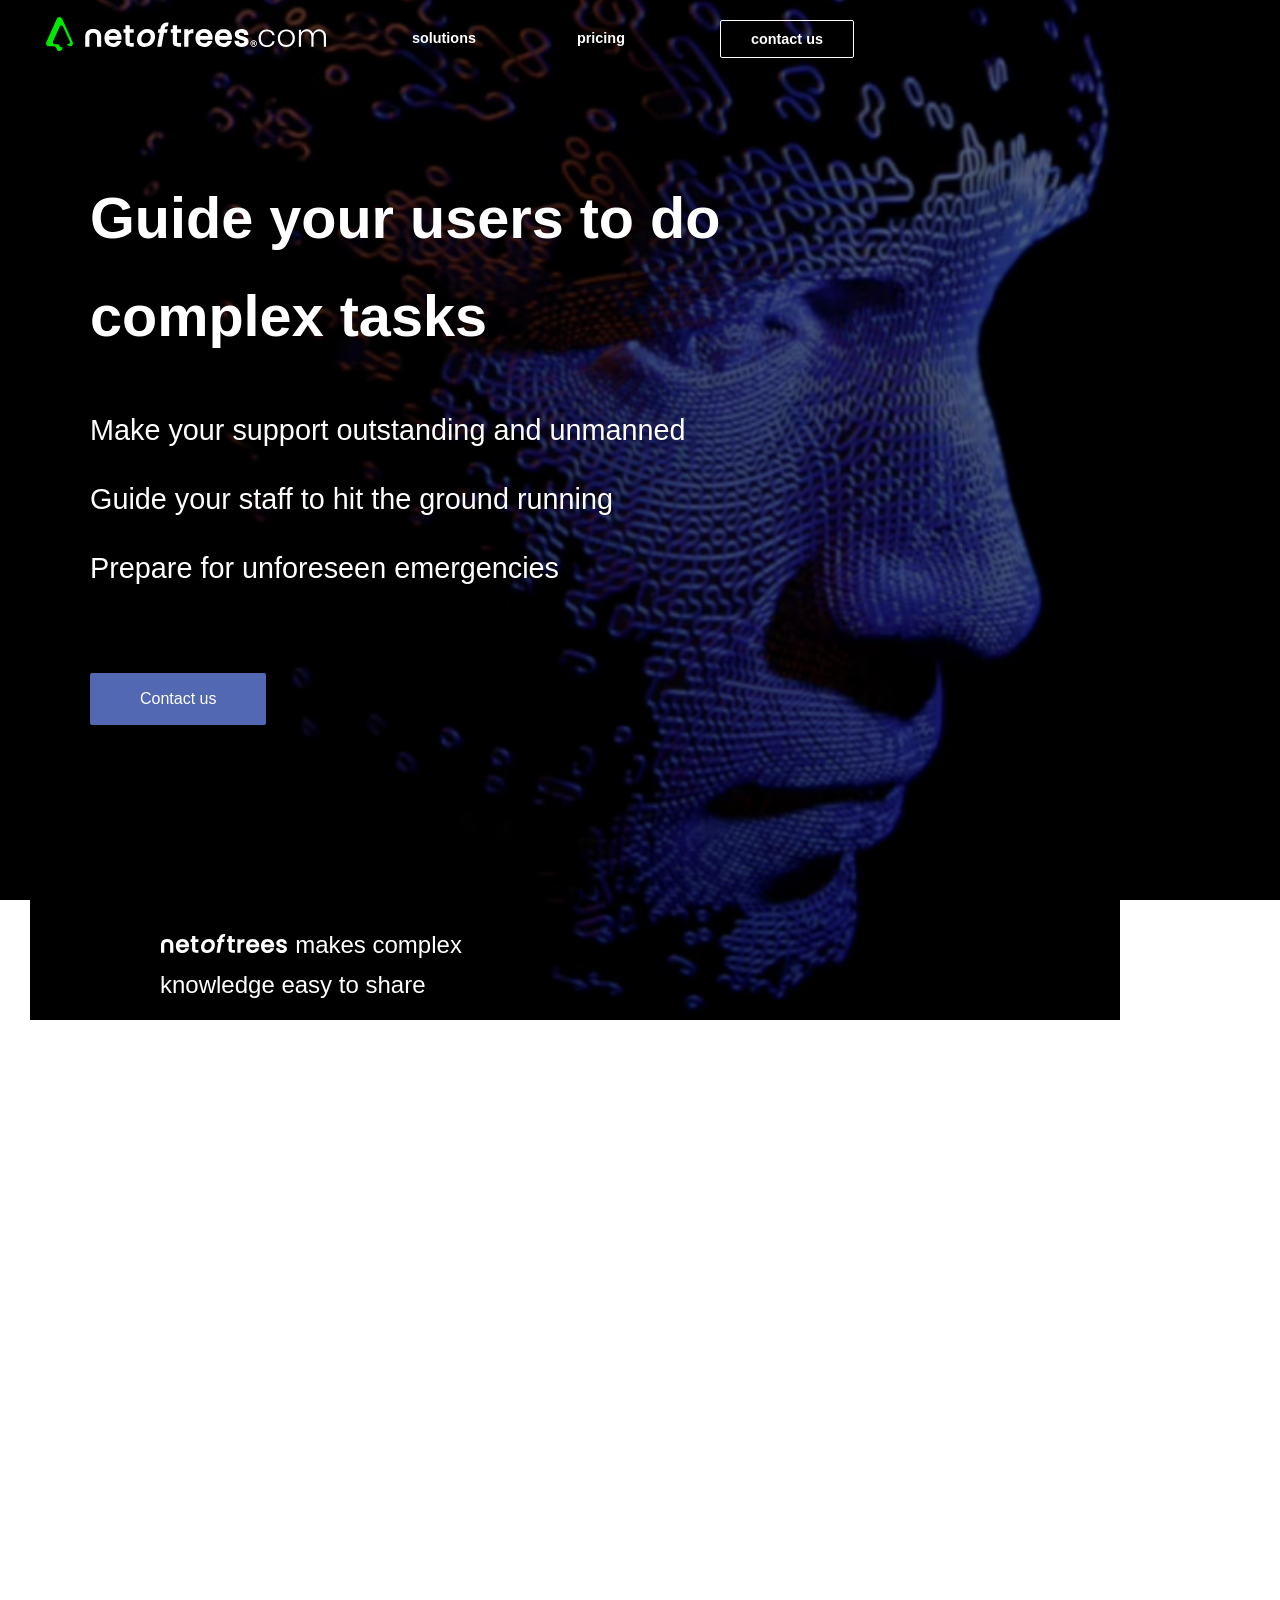
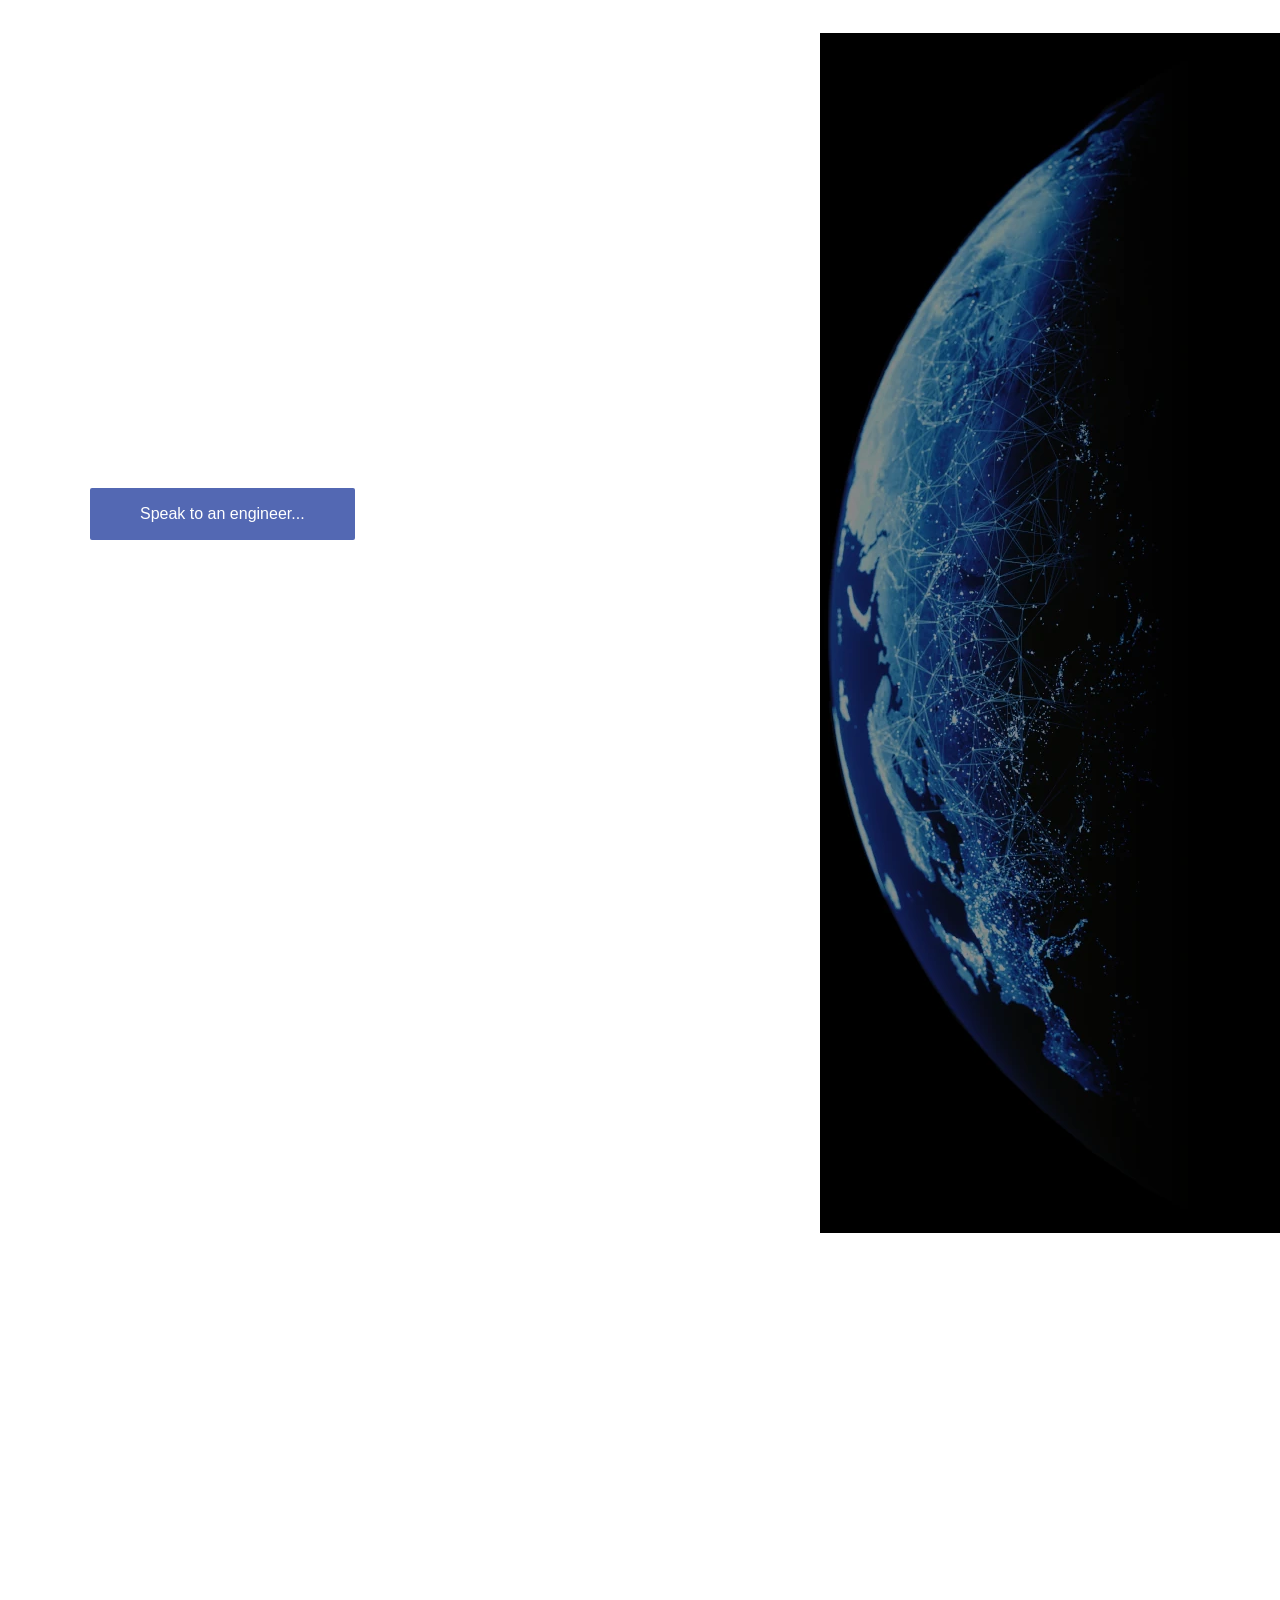
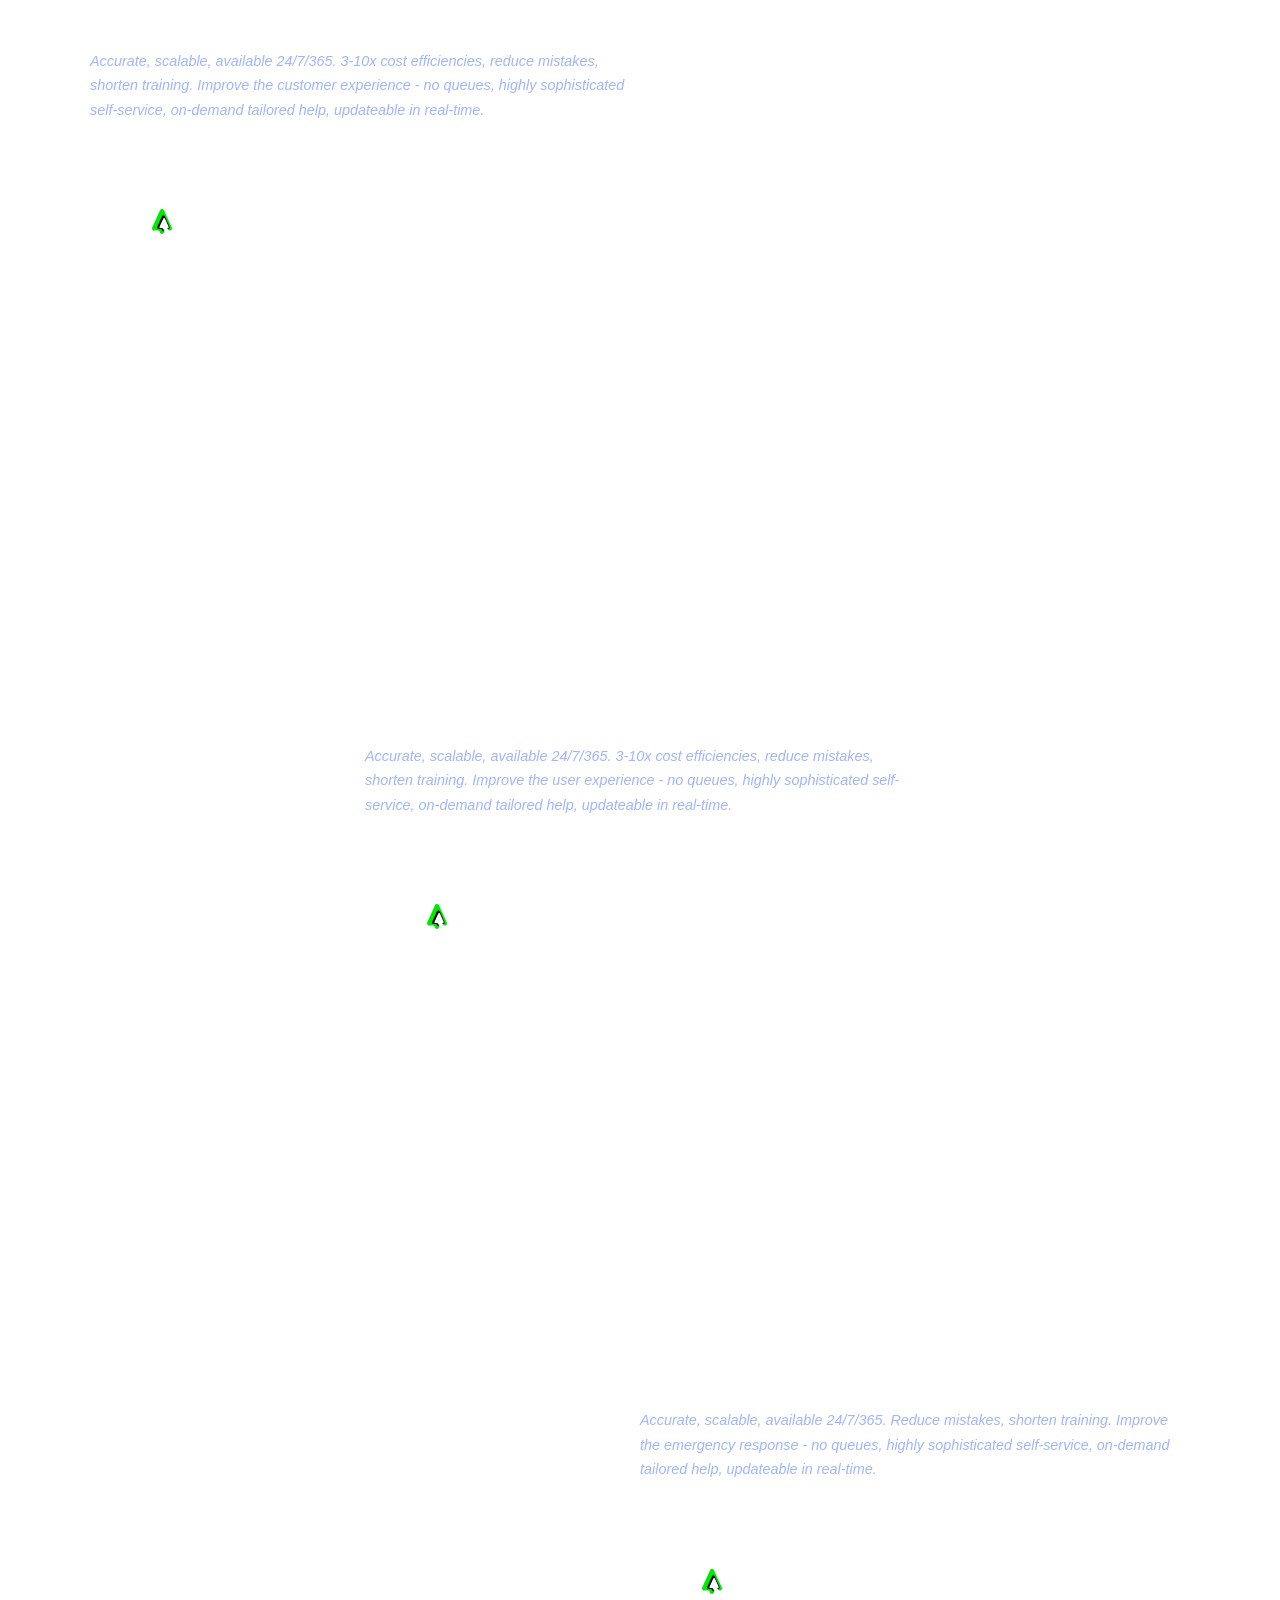
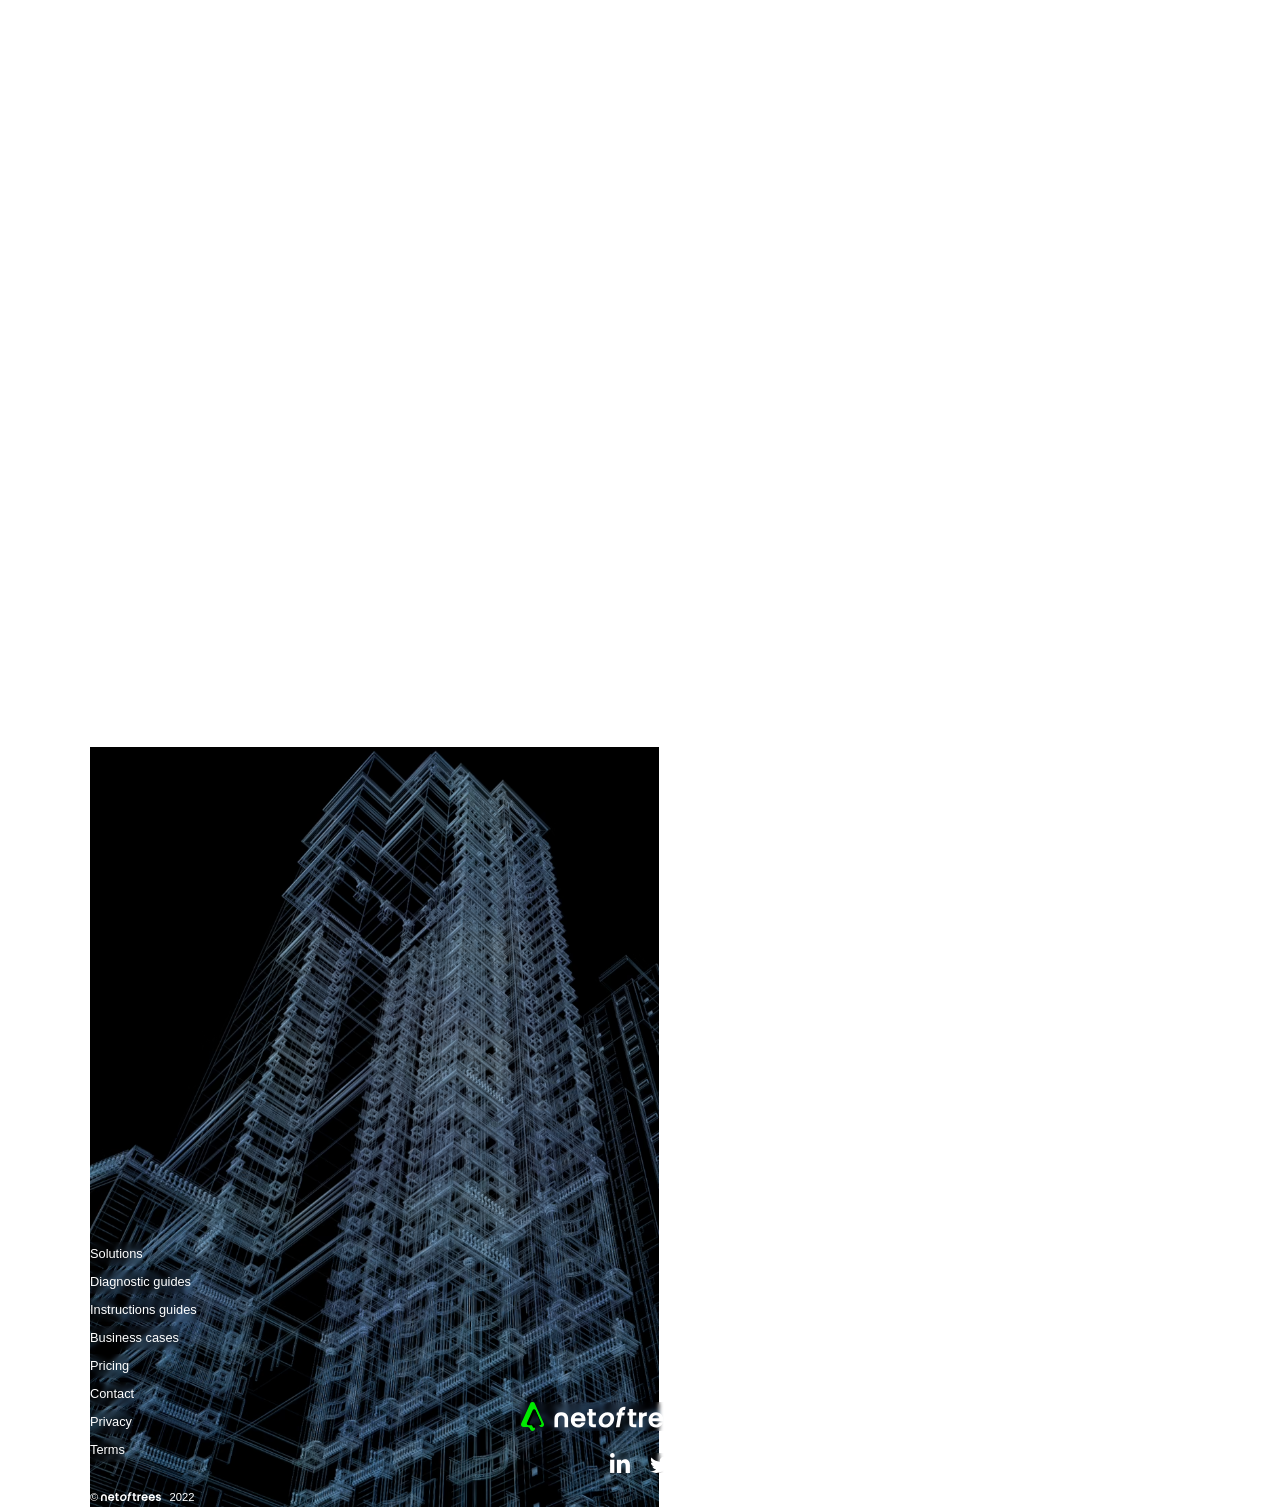
==== commit 81c148bc: "css" ====
--- a/docs/index.html
+++ b/docs/index.html
@@ -1,38 +1,40 @@
-<!DOCTYPE html>
-<html>
-
-<head>
-    <meta charset="utf-8" />
-
-    <link rel="canonical" href="https://www.netoftrees.com" />
-
-    <title>netOfTrees - guide your people through complex tasks</title>
-    <meta name="description"
-        content="It's your AI colleagues guiding your people through complex tasks. Your knowledge retained when people move on. It's high quality, high trust knowledge, taking work off your hands." />
-    <meta name="author" content="netoftrees.com" />
-    <meta http-equiv='content-language' content='en-gb' />
-
-    <meta name="viewport" content="width=device-width, initial-scale=1" />
-
-
-    <link rel="apple-touch-icon" sizes="180x180" href="./src/modules/images/favicon.1.5/apple-touch-icon.png" />
-    <link rel="icon" type="image/png" sizes="32x32" href="./src/modules/images/favicon.1.5/favicon-32x32.png" />
-    <link rel="icon" type="image/png" sizes="16x16" href="./src/modules/images/favicon.1.5/favicon-16x16.png" />
-    <link rel="manifest" href="./src/modules/images/favicon.1.5/site.webmanifest" />
-    <link rel="mask-icon" href="./src/modules/images/favicon.1.5/safari-pinned-tab.svg" color="#5bbad5" />
-    <link rel="shortcut icon" href="./src/modules/images/favicon.1.5/favicon.ico" />
-    <meta name="msapplication-TileColor" content="#da532c" />
-    <meta name="msapplication-config" content="./src/modules/images/favicon.1.5/browserconfig.xml" />
-    <meta name="theme-color" content="#ffffff" />
-
-    <link href="https://fonts.googleapis.com/css?family=Poppins: 200,200i,300,300i,400,400i,500,500i,600,700"
-        rel="stylesheet" />
-</head>
-
-<body>
-    <div id="treeSolve"></div>
-    <noscript>You need to enable JavaScript to run this app.</noscript>
-    <script src="./src/index.ts" type="module"></script>
-</body>
-
+<!DOCTYPE html>
+<html>
+
+<head>
+    <meta charset="utf-8" />
+
+    <link rel="canonical" href="https://www.netoftrees.com" />
+
+    <title>netOfTrees - guide your people through complex tasks</title>
+    <meta name="description"
+        content="It's your AI colleagues guiding your people through complex tasks. Your knowledge retained when people move on. It's high quality, high trust knowledge, taking work off your hands." />
+    <meta name="author" content="netoftrees.com" />
+    <meta http-equiv='content-language' content='en-gb' />
+
+    <meta name="viewport" content="width=device-width, initial-scale=1" />
+
+
+    <link rel="apple-touch-icon" sizes="180x180" href="/not/apple-touch-icon.Bxif6a-M.png" />
+    <link rel="icon" type="image/png" sizes="32x32" href="/not/favicon-32x32.DSCDsY7d.png" />
+    <link rel="icon" type="image/png" sizes="16x16" href="/not/favicon-16x16.B-8G-bJo.png" />
+    <link rel="manifest" href="/not/site.DfIXfVMJ.webmanifest" />
+    <link rel="mask-icon" href="/not/safari-pinned-tab.WM-6Lx2D.svg" color="#5bbad5" />
+    <link rel="shortcut icon" href="/not/favicon.BLNpGCMn.ico" />
+    <meta name="msapplication-TileColor" content="#da532c" />
+    <meta name="msapplication-config" content="[data-uri]" />
+    <meta name="theme-color" content="#ffffff" />
+
+    <link href="https://fonts.googleapis.com/css?family=Poppins: 200,200i,300,300i,400,400i,500,500i,600,700"
+        rel="stylesheet" />
+  <script type="module" crossorigin src="/not/index.CGXkal2G.js"></script>
+  <link rel="stylesheet" crossorigin href="/not/index.NO4tdnhb.css">
+</head>
+
+<body>
+    <div id="treeSolve"></div>
+    <noscript>You need to enable JavaScript to run this app.</noscript>+
+</body>
+
 </html>
--- a/not/index.NO4tdnhb.css
+++ b/not/index.NO4tdnhb.css
@@ -0,0 +1 @@
+header{width:1200px;margin:0 auto;position:relative;z-index:10000}header .window-size{position:fixed;color:#fff;top:0;right:0;font-size:.7em}header .media{position:fixed;color:#fff;top:20px;right:0;font-size:.7em}header .inner{position:fixed;color:#fff;top:40px;right:0;font-size:.7em}header .button-box{display:none;margin-left:auto}header .button-box .hamburger{background-image:url('data:image/svg+xml;utf8,<svg version="1.1" viewBox="0 0 500 500" xmlns="http://www.w3.org/2000/svg"><g fill="none" stroke="%23fff" stroke-width="63"><path d="m25 88h450"/><path d="m25 250h450"/><path d="m25 412h450"/></g></svg>');height:40px;width:40px;background-repeat:no-repeat;cursor:pointer;display:block;margin:0 10px 0 0}header .button-close{display:none;margin-left:auto}header .button-close .close{background-image:url('data:image/svg+xml;utf8,<svg version="1.1" viewBox="0 0 500 500" xmlns="http://www.w3.org/2000/svg"><g transform="matrix(1.1561 0 0 1.1561 -33.741 -43.175)" stroke="%23fff"><g transform="translate(0 7.01)" fill="none" stroke="%23fff" stroke-linecap="round" stroke-linejoin="round" stroke-width="50"><path d="m97.501 99.025 295.55 295.55"/><path d="m393.05 99.025-295.55 295.55"/></g></g></svg>');height:30px;width:30px;background-repeat:no-repeat;cursor:pointer;display:block;margin:5px 15px 0 0}header .header-menu{margin:20px 10px;display:flex}header .header-menu.show-menu a{color:#fff}header .menu-box,header .side-menu-box{outline:none}header .solution-menu-hidden,header .resource-menu-hidden{display:none;margin:-5px 0 -5px 70px}header .menu-down{display:flex;margin:0 0 0 45px;position:absolute}header .solution-menu,header .resource-menu{border:1px solid transparent;margin:-1px 0 0;outline:none}header .logo-box{z-index:10001;height:50px}header .logo-box .logo{background-image:url('data:image/svg+xml;utf8,<?xml version="1.0" encoding="UTF-8"?><svg version="1.1" viewBox="0 0 883.04 107.24" xmlns="http://www.w3.org/2000/svg"> <g transform="translate(-219.3 345.38)" display="none">  <rect transform="translate(-3.7474,-28.345)" x="-54.972" y="-93.964" width="987.92" height="515.02" display="inline" fill="%232bcfff" stroke="%23ff2eff" stroke-linejoin="bevel" stroke-width=".52917"/> </g> <text transform="translate(94.147 501.68)" fill="%23000000" font-family="sans-serif" font-size="40px" style="line-height:1.25;shape-inside:url(%23rect12293);white-space:pre" xml:space="preserve"/> <g transform="translate(94.147 653.68)" fill="%23fff">  <g shape-rendering="auto" stroke-width="9">   <path d="m117.39-615.76c-5.3149 0-10.098 1.1512-14.288 3.4789h-0.0185c-4.1281 2.3304-7.3825 5.6968-9.702 10.004-2.2614 4.2567-3.3765 9.1917-3.3765 14.748 0 5.5607 1.1537 10.537 3.4789 14.854v0.0139c2.3824 4.2353 5.6608 7.5959 9.7758 9.9855h0.014c4.1851 2.3251 8.9232 3.4789 14.116 3.4789 6.3557 0 11.784-1.579 16.139-4.795 4.3697-3.2441 7.4269-7.4338 9.0882-12.483l0.51156-1.5627h-14.101l-0.33021 0.65112c-2.2442 4.5474-5.7966 6.6786-11.307 6.6786-3.8158 0-6.9111-1.1508-9.4923-3.4975-2.2146-2.0134-3.1648-4.8507-3.6881-8.0367h39.337l0.15813-0.9999c0.26613-1.6633 0.40464-3.5009 0.40464-5.5206 0-5.2485-1.1238-9.9414-3.3905-14.008-2.2592-4.1197-5.451-7.3364-9.5112-9.5994-4.0619-2.264-8.6919-3.3905-13.818-3.3905zm-0.47439 11.53c3.8954 0 7.025 1.102 9.5994 3.3254 2.1959 1.8965 2.9798 4.5272 3.3207 7.5205h-25.468c0.65568-3.0212 1.6343-5.6948 3.7067-7.5205v-0.0185h0.0185c2.4612-2.2269 5.332-3.3068 8.8228-3.3068z" color="%23000000" color-rendering="auto" dominant-baseline="auto" image-rendering="auto" solid-color="%23000000" stop-color="%23000000" style="font-feature-settings:normal;font-variant-alternates:normal;font-variant-caps:normal;font-variant-east-asian:normal;font-variant-ligatures:normal;font-variant-numeric:normal;font-variant-position:normal;font-variation-settings:normal;inline-size:0;isolation:auto;mix-blend-mode:normal;shape-margin:0;shape-padding:0;text-decoration-color:%23000000;text-decoration-line:none;text-decoration-style:solid;text-indent:0;text-orientation:mixed;text-transform:none;white-space:pre"/>   <path d="m225.9-615.76c-6.1588 0-11.821 1.4823-16.892 4.4463-4.9954 2.9578-8.9735 7.0007-11.865 12.06v0.0185c-2.8299 5.0675-4.2556 10.678-4.2556 16.766 0 4.4871 0.97641 8.5434 2.9208 12.097v0.014c2.0072 3.5459 4.8166 6.322 8.3669 8.2646 3.559 1.9474 7.6784 2.8975 12.288 2.8975 6.1546 0 11.822-1.4418 16.892-4.3393 5.0576-2.9557 9.1044-7.0022 12.06-12.06 2.9628-5.0696 4.4463-10.688 4.4463-16.785 0-4.5597-1.043-8.6287-3.13-12.129-2.0071-3.5364-4.8355-6.3094-8.4367-8.246h-0.0189c-3.6164-2.0056-7.7672-3.0045-12.376-3.0045zm-1.5255 11.53c3.4907 0 6.245 1.066 8.5064 3.2696v0.0185h0.0189c2.2083 2.0951 3.3394 5.0703 3.3394 9.2277 0 3.6977-0.80748 7.1588-2.4417 10.427-1.6297 3.1945-3.8868 5.7511-6.7717 7.7344-2.7953 1.8993-5.8367 2.8463-9.2277 2.8463-3.4208 0-6.0636-1.0442-8.1902-3.1626l-0.0189-0.0186c-2.0262-2.091-3.0742-5.0234-3.0742-9.0549 0-3.7708 0.75537-7.2768 2.2649-10.544v-0.0185c1.575-3.3266 3.7015-5.8988 6.381-7.8042 2.7284-1.9573 5.7563-2.9208 9.2133-2.9208z" color="%23000000" color-rendering="auto" dominant-baseline="auto" image-rendering="auto" solid-color="%23000000" stop-color="%23000000" style="font-feature-settings:normal;font-variant-alternates:normal;font-variant-caps:normal;font-variant-east-asian:normal;font-variant-ligatures:normal;font-variant-numeric:normal;font-variant-position:normal;font-variation-settings:normal;inline-size:0;isolation:auto;mix-blend-mode:normal;shape-margin:0;shape-padding:0;text-decoration-color:%23000000;text-decoration-line:none;text-decoration-style:solid;text-indent:0;text-orientation:mixed;text-transform:none;white-space:pre"/>   <path d="m156.5-627.96v13.061h-6.1875v11.232h6.1875v27.861c0 5.3442 1.3705 9.4626 4.3067 12.041 2.8811 2.5297 6.9485 3.7265 12.023 3.7265h9.7731v-11.426h-7.8574c-2.047 0-3.321-0.41623-3.9375-0.93168-0.56835-0.5827-0.96678-1.6402-0.96678-3.4102v-27.861h12.762v-11.232h-12.762v-13.061z" color="%23000000" color-rendering="auto" dominant-baseline="auto" image-rendering="auto" solid-color="%23000000" stop-color="%23000000" style="font-feature-settings:normal;font-variant-alternates:normal;font-variant-caps:normal;font-variant-east-asian:normal;font-variant-ligatures:normal;font-variant-numeric:normal;font-variant-position:normal;font-variation-settings:normal;inline-size:0;isolation:auto;mix-blend-mode:normal;shape-margin:0;shape-padding:0;text-decoration-color:%23000000;text-decoration-line:none;text-decoration-style:solid;text-indent:0;text-orientation:mixed;text-transform:none;white-space:pre"/>   <path d="m290.93-635.95c-7.0195 0-12.557 1.4207-16.523 4.4297-3.9751 2.9471-6.496 7.654-7.6113 13.887l-0.49221 2.7422h-6.1875l-1.9336 11.232h6.1875l-7.7168 43.629h13.36l7.7168-43.629h9.7209l1.9336-11.232h-9.7029l0.42183-2.3203v-0.0176c0.47826-2.8097 1.4265-4.6182 2.707-5.6426 1.273-1.0184 3.4425-1.6523 6.5918-1.6523h1.0196l0.15822-0.98442 1.7578-10.442z" color="%23000000" color-rendering="auto" dominant-baseline="auto" image-rendering="auto" solid-color="%23000000" stop-color="%23000000" style="font-feature-settings:normal;font-variant-alternates:normal;font-variant-caps:normal;font-variant-east-asian:normal;font-variant-ligatures:normal;font-variant-numeric:normal;font-variant-position:normal;font-variation-settings:normal;inline-size:0;isolation:auto;mix-blend-mode:normal;shape-margin:0;shape-padding:0;text-decoration-color:%23000000;text-decoration-line:none;text-decoration-style:solid;text-indent:0;text-orientation:mixed;text-transform:none;white-space:pre"/>   <path d="m305.74-627.96v13.061h-6.205v11.232h6.205v27.861c0 5.3442 1.3705 9.4626 4.3067 12.041 2.8811 2.5297 6.9485 3.7265 12.023 3.7265h9.756v-11.426h-7.8574c-2.0556 0-3.3242-0.4132-3.9375-0.93168-0.56835-0.5827-0.96678-1.6402-0.96678-3.4102v-27.861h12.762v-11.232h-12.762v-13.061z" color="%23000000" color-rendering="auto" dominant-baseline="auto" image-rendering="auto" solid-color="%23000000" stop-color="%23000000" style="font-feature-settings:normal;font-variant-alternates:normal;font-variant-caps:normal;font-variant-east-asian:normal;font-variant-ligatures:normal;font-variant-numeric:normal;font-variant-position:normal;font-variation-settings:normal;inline-size:0;isolation:auto;mix-blend-mode:normal;shape-margin:0;shape-padding:0;text-decoration-color:%23000000;text-decoration-line:none;text-decoration-style:solid;text-indent:0;text-orientation:mixed;text-transform:none;white-space:pre"/>   <path d="m369.51-615.76c-3.7865 0-7.1511 0.80429-10.02 2.4433-1.8652 1.0463-3.1207 2.8036-4.5 4.4297v-6.0117h-13.254v54.861h13.254v-28.811c0-5.1651 1.0757-8.5742 2.8828-10.389 1.9499-1.8878 4.8312-2.9004 8.877-2.9004h3.955v-13.623z" color="%23000000" color-rendering="auto" dominant-baseline="auto" image-rendering="auto" solid-color="%23000000" stop-color="%23000000" style="font-feature-settings:normal;font-variant-alternates:normal;font-variant-caps:normal;font-variant-east-asian:normal;font-variant-ligatures:normal;font-variant-numeric:normal;font-variant-position:normal;font-variation-settings:normal;inline-size:0;isolation:auto;mix-blend-mode:normal;shape-margin:0;shape-padding:0;text-decoration-color:%23000000;text-decoration-line:none;text-decoration-style:solid;text-indent:0;text-orientation:mixed;text-transform:none;white-space:pre"/>   <path d="m522.5-615.76c-4.1326 0-7.8633 0.68557-11.145 2.0918-3.2108 1.4047-5.7528 3.3967-7.541 5.9414-1.779 2.4692-2.707 5.2743-2.707 8.2969 0 3.6346 0.96786 6.713 2.9531 9.0531v0.0176h0.018c1.9532 2.2226 4.2793 3.9064 6.9258 4.9922 2.5402 1.0422 5.7797 2.0956 9.738 3.1817 4.0261 1.1323 6.9342 2.1811 8.6308 3.0586h0.018c1.6115 0.80574 2.1973 1.7379 2.1973 3.3223 0 1.4666-0.58734 2.5471-2.0567 3.586-1.369 0.94779-3.4642 1.5117-6.3633 1.5117-2.7072 0-4.8548-0.6553-6.5918-1.9336-1.6996-1.3597-2.5434-2.8898-2.707-4.7988l-0.0882-1.0723h-13.57l0.0531 1.2305c0.13599 3.3995 1.2359 6.5371 3.2695 9.3168v0.0175c2.0307 2.7076 4.7862 4.857 8.1738 6.4512v0.0175h0.018c3.4698 1.5347 7.3689 2.2852 11.637 2.2852 4.1877 0 7.8741-0.68063 11.039-2.0918 3.2108-1.4047 5.7528-3.379 7.541-5.9238 1.7873-2.5435 2.707-5.4796 2.707-8.6836v-0.0351c-0.0675-3.5704-1.0707-6.5876-3.0586-8.8593-1.8849-2.1541-4.1764-3.7852-6.8027-4.8692-2.4949-1.1162-5.65-2.174-9.4923-3.1992h-0.018c-2.8127-0.81276-4.9272-1.4767-6.3457-1.9688-1.3387-0.52383-2.4448-1.2001-3.3398-2.039-0.80406-0.75383-1.1426-1.546-1.1426-2.6543 0-1.4378 0.50301-2.421 1.7754-3.3223 1.2375-0.87658 3.1812-1.3887 5.8887-1.3887 2.7311 0 4.7473 0.64032 6.205 1.8281 1.4778 1.2041 2.257 2.6996 2.4258 4.7812l0.0882 1.0898h13.201l-0.0531-1.248c-0.26667-5.4667-2.4046-9.9423-6.3281-13.131-4e-3 -3e-3 -0.0135 3e-3 -0.018 0-3.8646-3.2487-8.9698-4.8515-15.134-4.8515z" color="%23000000" color-rendering="auto" dominant-baseline="auto" image-rendering="auto" solid-color="%23000000" stop-color="%23000000" style="font-feature-settings:normal;font-variant-alternates:normal;font-variant-caps:normal;font-variant-east-asian:normal;font-variant-ligatures:normal;font-variant-numeric:normal;font-variant-position:normal;font-variation-settings:normal;inline-size:0;isolation:auto;mix-blend-mode:normal;shape-margin:0;shape-padding:0;text-decoration-color:%23000000;text-decoration-line:none;text-decoration-style:solid;text-indent:0;text-orientation:mixed;text-transform:none;white-space:pre"/>   <path d="m52.179-615.76c-4.2637 0.079-8.1477 0.88783-11.584 2.707-3.5043 1.8195-6.2645 4.55-8.209 8.1035-1.955 3.5728-2.9004 7.8459-2.9004 12.762v32.151h13.131v-30.533c0-4.5004 1.1086-7.7456 3.1992-9.9495h0.01755c2.1171-2.2887 4.9205-3.4277 8.7363-3.4277s6.852 1.1626 8.9473 3.4277c2.0906 2.2036 3.1992 5.4488 3.1992 9.9495v30.533h13.148v-32.151c0-4.9158-0.94545-9.189-2.9004-12.762-1.9444-3.5536-4.7047-6.284-8.209-8.1035-3.4232-1.8123-7.3094-2.707-11.602-2.707-0.8448 0-4.063-0.0169-4.9746 0z" color="%23000000" color-rendering="auto" dominant-baseline="auto" image-rendering="auto" solid-color="%23000000" stop-color="%23000000" style="font-feature-settings:normal;font-variant-alternates:normal;font-variant-caps:normal;font-variant-east-asian:normal;font-variant-ligatures:normal;font-variant-numeric:normal;font-variant-position:normal;font-variation-settings:normal;inline-size:0;isolation:auto;mix-blend-mode:normal;shape-margin:0;shape-padding:0;text-decoration-color:%23000000;text-decoration-line:none;text-decoration-style:solid;text-indent:0;text-orientation:mixed;text-transform:none;white-space:pre"/>   <path d="m404.58-615.76c-5.3149 0-10.098 1.1512-14.288 3.4789h-0.0189c-4.1281 2.3304-7.3824 5.6968-9.702 10.004-2.2614 4.2567-3.3765 9.1917-3.3765 14.748 0 5.5607 1.1537 10.537 3.4789 14.854v0.0139c2.3824 4.2353 5.6608 7.5959 9.7758 9.9855h0.0135c4.1851 2.3251 8.9232 3.4789 14.116 3.4789 6.3557 0 11.784-1.579 16.139-4.795 4.3697-3.2441 7.427-7.4338 9.0882-12.483l0.51156-1.5627h-14.101l-0.33021 0.65112c-2.2442 4.5474-5.7966 6.6786-11.307 6.6786-3.8158 0-6.9111-1.1508-9.4923-3.4975-2.2146-2.0134-3.1648-4.8507-3.6881-8.0367h39.337l0.15813-0.9999c0.26613-1.6633 0.40464-3.5009 0.40464-5.5206 0-5.2485-1.1238-9.9414-3.3905-14.008-2.2592-4.1197-5.451-7.3364-9.5112-9.5994-4.0619-2.264-8.6919-3.3905-13.818-3.3905zm-0.47439 11.53c3.8954 0 7.025 1.102 9.5994 3.3254 2.1959 1.8965 2.9798 4.5272 3.3207 7.5205h-25.468c0.65565-3.0212 1.6343-5.6948 3.7067-7.5205v-0.0186h0.0189c2.4612-2.2269 5.332-3.3068 8.8227-3.3068z" color="%23000000" color-rendering="auto" dominant-baseline="auto" image-rendering="auto" solid-color="%23000000" stop-color="%23000000" style="font-feature-settings:normal;font-variant-alternates:normal;font-variant-caps:normal;font-variant-east-asian:normal;font-variant-ligatures:normal;font-variant-numeric:normal;font-variant-position:normal;font-variation-settings:normal;inline-size:0;isolation:auto;mix-blend-mode:normal;shape-margin:0;shape-padding:0;text-decoration-color:%23000000;text-decoration-line:none;text-decoration-style:solid;text-indent:0;text-orientation:mixed;text-transform:none;white-space:pre"/>   <path d="m465.69-615.76c-5.3149 0-10.098 1.1512-14.288 3.4789h-0.0189c-4.1281 2.3304-7.3824 5.6968-9.702 10.004-2.2614 4.2567-3.3765 9.1917-3.3765 14.748 0 5.5607 1.1537 10.537 3.4789 14.854v0.0139c2.3824 4.2353 5.6608 7.5959 9.7758 9.9855h0.0135c4.1851 2.3251 8.9232 3.4789 14.116 3.4789 6.3557 0 11.784-1.579 16.139-4.795 4.3697-3.2441 7.4269-7.4338 9.0882-12.483l0.51156-1.5627h-14.101l-0.33021 0.65112c-2.2442 4.5474-5.7966 6.6786-11.307 6.6786-3.8158 0-6.9111-1.1508-9.4923-3.4975-2.2146-2.0134-3.1648-4.8507-3.6881-8.0367h39.337l0.15813-0.9999c0.26613-1.6633 0.40464-3.5009 0.40464-5.5206 0-5.2485-1.1238-9.9414-3.3905-14.008-2.2592-4.1197-5.451-7.3364-9.5112-9.5994-4.0619-2.264-8.6919-3.3905-13.818-3.3905zm-0.47439 11.53c3.8954 0 7.025 1.102 9.5994 3.3254 2.1959 1.8965 2.9798 4.5272 3.3207 7.5205h-25.468c0.65565-3.0212 1.6343-5.6948 3.7067-7.5205v-0.0186h0.0189c2.4612-2.2269 5.332-3.3068 8.8227-3.3068z" color="%23000000" color-rendering="auto" dominant-baseline="auto" image-rendering="auto" solid-color="%23000000" stop-color="%23000000" style="font-feature-settings:normal;font-variant-alternates:normal;font-variant-caps:normal;font-variant-east-asian:normal;font-variant-ligatures:normal;font-variant-numeric:normal;font-variant-position:normal;font-variation-settings:normal;inline-size:0;isolation:auto;mix-blend-mode:normal;shape-margin:0;shape-padding:0;text-decoration-color:%23000000;text-decoration-line:none;text-decoration-style:solid;text-indent:0;text-orientation:mixed;text-transform:none;white-space:pre"/>  </g>  <path d="m576.36-586.75q0-8.3867 3.3547-14.603 3.3547-6.3147 9.2747-9.6693 5.92-3.4533 13.517-3.4533 9.9653 0 16.379 4.9333 6.512 4.9333 8.3867 13.419h-7.4q-1.3813-5.8213-6.0187-9.0773-4.5387-3.3547-11.347-3.3547-5.4267 0-9.768 2.4667t-6.9067 7.4q-2.4667 4.8347-2.4667 11.939t2.4667 12.037q2.5653 4.9333 6.9067 7.4 4.3413 2.4667 9.768 2.4667 6.808 0 11.347-3.256 4.6373-3.3547 6.0187-9.2747h7.4q-1.8747 8.288-8.3867 13.32t-16.379 5.032q-7.5973 0-13.517-3.3547-5.92-3.4533-9.2747-9.6693-3.3547-6.3147-3.3547-14.701z" style="white-space:pre"/>  <path d="m663.58-559.02q-7.5973 0-13.715-3.3547-6.0187-3.4533-9.5707-9.6693-3.4533-6.3147-3.4533-14.701t3.552-14.603q3.552-6.3147 9.6693-9.6693 6.1173-3.4533 13.715-3.4533 7.5973 0 13.715 3.4533 6.216 3.3547 9.6693 9.6693 3.552 6.216 3.552 14.603 0 8.288-3.552 14.603t-9.768 9.768q-6.216 3.3547-13.813 3.3547zm0-6.0187q5.328 0 9.8667-2.368 4.5387-2.4667 7.3013-7.3013 2.8613-4.9333 2.8613-12.037t-2.7627-11.939q-2.7627-4.9333-7.3013-7.3013-4.5387-2.4667-9.8667-2.4667t-9.8667 2.4667q-4.5387 2.368-7.3013 7.3013-2.664 4.8347-2.664 11.939t2.664 12.037q2.7627 4.8347 7.2027 7.3013 4.5387 2.368 9.8667 2.368z" style="white-space:pre"/>  <path d="m767.48-614.67q9.472 0 15.392 6.0187 6.0187 5.92 6.0187 17.267v31.573h-6.808v-30.784q0-8.7813-4.2427-13.419-4.2427-4.6373-11.544-4.6373-7.5973 0-12.136 5.032t-4.5387 14.603v29.205h-6.808v-30.784q0-8.7813-4.2427-13.419-4.2427-4.6373-11.643-4.6373-7.5973 0-12.136 5.032t-4.5387 14.603v29.205h-6.9067v-53.872h6.9067v9.2747q2.5653-5.032 7.3013-7.5973 4.736-2.664 10.557-2.664 7.0053 0 12.235 3.3547 5.328 3.3547 7.696 9.8667 2.1707-6.4133 7.4-9.768 5.328-3.4533 12.037-3.4533z" style="white-space:pre"/>  <path d="m570.99-570.03q0 2.1354-0.80729 4.0104-0.78125 1.849-2.1614 3.2292-1.3802 1.3542-3.2552 2.1615-1.875 0.78125-4.0104 0.78125-2.2135 0-4.0885-0.75521-1.849-0.78125-3.2031-2.1094-1.3281-1.3542-2.0833-3.2031-0.75521-1.849-0.75521-4.0625 0-2.1354 0.78125-3.9844 0.80729-1.849 2.1875-3.2031 1.3802-1.3802 3.2292-2.1615 1.875-0.78125 4.0364-0.78125 2.2135 0 4.0625 0.75521 1.875 0.75521 3.2031 2.1094 1.3542 1.3281 2.1094 3.1771t0.7552 4.0364zm-2.3437 0.15625q0-1.849-0.59896-3.3594-0.57292-1.5104-1.6146-2.5781-1.0417-1.0938-2.474-1.6667t-3.099-0.57292q-1.7969 0-3.2552 0.625-1.4323 0.625-2.474 1.7188t-1.6146 2.5521q-0.54688 1.4323-0.54688 3.0729 0 1.8229 0.57292 3.3333 0.59896 1.5104 1.6406 2.6042 1.0417 1.0677 2.474 1.6667 1.4323 0.57292 3.099 0.57292 1.7969 0 3.2552-0.625 1.4583-0.65104 2.474-1.7188 1.0417-1.0938 1.5885-2.526 0.57292-1.4583 0.57292-3.099zm-3.0729 4.7656q0 0.10417-0.0521 0.20834-0.026 0.0781-0.18229 0.13021-0.15625 0.026-0.44271 0.0521-0.28646 0.026-0.78125 0.026-0.44271 0-0.72917-0.026-0.26041-0.026-0.44271-0.0781-0.15625-0.0781-0.26041-0.1823-0.0781-0.1302-0.13021-0.33854l-0.54688-1.7969q-0.3125-0.96354-0.7552-1.3281-0.41667-0.39062-1.276-0.39062h-0.70313v3.6458q0 0.28646-0.23437 0.39063-0.20834 0.10416-1.0156 0.10416t-1.0677-0.10416q-0.26041-0.10417-0.26041-0.39063v-9.349q0-0.57292 0.28646-0.88542 0.28645-0.33854 0.85937-0.33854h2.9948q1.0417 0 1.8229 0.18229 0.80729 0.18229 1.3542 0.57292 0.57292 0.39062 0.85938 0.98958 0.28645 0.57292 0.28645 1.3802 0 1.25-0.67708 1.9531-0.67708 0.67708-1.8229 0.96354 0.625 0.20834 1.1719 0.70313 0.54688 0.49479 0.9375 1.4844l0.625 1.6667q0.18229 0.59896 0.18229 0.75521zm-3.2292-7.2135q0-0.28646-0.0781-0.54688-0.0781-0.26041-0.3125-0.44271-0.20833-0.20833-0.57291-0.3125-0.36459-0.10416-0.91146-0.10416h-1.1979v2.9167h1.1458q1.0938 0 1.5104-0.41666 0.41667-0.41667 0.41667-1.0938z" style="inline-size:56.7059;white-space:pre"/> </g> <g transform="matrix(1.2045 0 0 1.2045 1.2854e-8 -183.16)">  <path d="m35.317 152.06c-3.0195 1.6e-4 -5.7589 1.7706-6.999 4.5238l-27.632 61.401c-2.2881 5.0798 1.4278 10.828 6.999 10.828l12.597-3e-3c3.6817-2e-3 6.7683 2.6128 7.499 6.0888 0.69154 3.5261 3.8024 6.1912 7.5353 6.192 4.2397 2e-3 7.6771-3.4346 7.6785-7.6744v-3.2993c-1.0079-0.26777-1.3695-1.0526-2.398-1.053-2.3702-4.8e-4 -2.8943-0.9793-3.3334-3.2183-0.46412-2.2072-2.1542-3.622-4.492-3.6207l-9.4498-0.76054c-3.5377-2.1e-4 -4.4457-1.5847-2.9928-4.81l17.177-37.021c0.78737-1.7482 0.48538-3.0455 2.4027-3.0456 1.9184-1e-3 3.0445-0.69504 3.8323 1.0541l17.496 38.643c1.1062 2.4559 0.40365 3.9913-2.0532 5.0952-1.5847 0.71271-2.2849 0.99019-4.1004 0.98108l0.86587 1.9224c1.7384 3.8667 6.282 5.5923 10.149 3.8533 3.8693-1.7384 5.5953-6.2856 3.8533-10.153l-27.632-61.401c-1.2408-2.7547-3.9815-4.5253-7.0024-4.5238z" color="%23000000" fill="%2300e900" stroke-width=".67756" style="-inkscape-stroke:none"/>  <g transform="matrix(1.4736 0 0 1.4736 -113.78 11.663)">   <path transform="matrix(.12165 0 0 .12165 71.24 95.052)" d="m273.48 126.7c-10.694 1e-3 -20.393 6.2763-24.785 16.027l-97.871 217.48c-8.1043 17.992 5.0517 38.352 24.785 38.354l44.621-8e-3c13.04-7e-3 23.978 9.2563 26.566 21.568 2.4494 12.489 13.464 21.927 26.686 21.93 5.7452 2e-3 11.075-1.7767 15.467-4.8164l-0.0352-8e-3v-23.762c-0.57104 0.0493-1.1483 0.0804-1.7324 0.0801-0.23379-5e-5 -0.44945-0.0285-0.66406-0.0586-9.3663-0.31147-17.107-7.0986-18.859-16.033-1.8958-9.0162-9.9055-15.8-19.455-15.795l-32.68 8e-3c-14.451-8.2e-4 -24.083-14.916-18.148-28.092l71.668-159.26c3.2165-7.1411 10.322-11.734 18.137-11.734 7.8144 4.4e-4 14.922 4.5932 18.139 11.734l71.668 159.26c5.9348 13.176-3.6976 28.091-18.148 28.092l-8.1641-2e-3 5.6738 12.301-0.0215 0.0332c7.521 4.9896 17.343 6.1498 26.184 2.1738 13.705-6.1573 19.819-22.264 13.648-35.963l-97.873-217.48c-4.3945-9.7563-14.103-16.034-24.803-16.029z" color="%23000000" style="-inkscape-stroke:none"/>  </g> </g></svg>');background-repeat:no-repeat;width:280px;height:25px;cursor:pointer;display:block;margin:-3px 10px 0 -4px}header .menu-item{display:block}header a{color:#fff;font-size:.9rem;font-weight:600;margin:0 70px 0 30px;display:block;padding:10px 0 0}header a:hover{color:#489dff}header #scrollDown{position:fixed;bottom:30px;left:calc(50% - 75px);z-index:1000000;margin:0 auto;width:150px;height:115px;border-radius:50px}header #scrollDown .brain,header #scrollDown .words{background-image:url('data:image/svg+xml;utf8,<svg version="1.1" viewBox="0 0 267.46 206.07" xmlns="http://www.w3.org/2000/svg"><g transform="translate(-34.707 2.4127)" display="none"><rect transform="translate(-3.7474,-28.345)" x="-54.972" y="-93.964" width="987.92" height="515.02" display="inline" fill="%232bcfff" stroke="%23ff2eff" stroke-linejoin="bevel" stroke-width=".52917"/></g><g transform="translate(1.2465 2.0114)" style="display:none"><rect x="-26.066" y="-27.212" width="321.38" height="246.34" style="fill:%23510000"/></g><g transform="translate(1.2465 2.0114)"><g style="stroke-width:.26458"><g transform="translate(-35.954 -2.4644)" fill="none" style="stroke:%23fff"><path d="m101.22 11.294 10.637 22.489 1.3796 26.706 29.59-5.2309 5.4489 25.517 24.106-7.6742 18.514 16.813 19.796 11.433 20.163 7.1614 6.9805 18.057 29.758 17.096 16.845-26.177 14.322 1.2812-4.2416-20.286-56.683 28.086-3.6213 25.395-17.52-30.244-38.728 10.327 6.0858-25.081-36.146-26.925-28.585 7.7455-6.4546-27.478-34.855-7.1923z"/><path d="m101.22 11.294 18.166 1.1278 14.724-7.6347 15.542 2.454 5.1807-3.5447 22.633 3.5438 8.453 3 11.177-2.7264 9.2707 7.6347h13.906l16.633 10.634 17.178 4.3627 7.0893 17.723 14.446 11.453 7.3218 18.101 11.579 21.057-13.05 1.4732 1.4714-22.53-27.499 20.072 19.633 10.803 8.3829 9.3936-45.62 8.87-7.087-19.249 24.691-9.8181-21.813-5.4534-5.7208-27.268-40.08 9.8165-14.474-1.3957 49.241-36.123-18.954 10.251-27.263-5.18 4.0381-20.475 25.951-6.5184-2.7241 32.174 18.952-10.252 31.489-6.9257"/><path d="m111.85 33.782 7.5285-21.36 45.392 36.028 57.817-11.379 14.311-11.288"/><path d="m134.11 4.7872 8.7232 50.47 21.944-6.8076 7.61 24.65"/><path d="m187.82 74.589 15.813-27.268"/><path d="m261.17 47.868-10.639 39.81-16.905 4.3626-21.953 9.171z"/><path d="m184.27 57.685 12.815-50.171-20.714 34.628-21.545-38.445-3.5404 27.538-17.188-26.448 8.7285 50.471z"/></g><circle cx="82.996" cy="10.076" r=".17061" style="stroke:%23fff"/><circle cx="127.63" cy="45.3" r=".17061" style="stroke:%23fff"/><g transform="translate(-35.954 -2.4644)" fill="none" style="stroke:%23fff"><path d="m119.38 12.422 45.386 36.029 24.416-41.209-37.906 23.994 26.183-23.995 13.226 10.699-1.5016-10.699"/><path d="m230.75 107.31 2.887-15.271 20.446-61.896-26.176 34.628"/><path d="m190.8 89.542 31.79-52.47 29.022 27.354 9.556-16.557-76.89 9.815"/><path d="m111.6 33.152 39.686-1.9169"/><path d="m220.27 15.149 2.3173 21.923"/><path d="m151.28 31.236 25.085 10.906"/><path d="m233.63 92.041-45.81-17.451 2.9724 14.952 60.812-25.116-1.068 23.248 25.075-28.353-0.53636 48.977 6.3868-8.3454-30.935-12.274"/><path d="m237.83 126.56 17.614-29.071"/><path d="m281.47 99.951 2.9616 17.533 10.08-19.005"/><path d="m101.22 11.294-10.482 4.5658-7.5611 9.2209-19.364 10.327-13.278 18.626-13.278 27.663 7.1923 27.663 17.704 13.647 22.683 7.7455 35.408-6.639-15.307 15.122-1.1065 17.52 15.675 14.2 46.473-0.55326 35.408 20.839 29.876-16.598 4.9793 25.265 30.06-25.45-33.933 0.55326-14.016 27.478 17.52-3.1351 31.72-55.694 13.831 11.618-15.122 19.548-32.089-22.868 33.38-8.2988 26.556-2.7663 4.6104-22.13-64.546 33.195-3.4644-44.648-14.055 14.403-22.499 31.72 37.621 21.761-65.837-5.1637 11.987-37.99-57.723-7.0079-0.92208-37.252-41.309-34.67"/><path d="m63.808 35.408 14.2 17.704-27.478 0.92209 21.577 24.159-34.855 3.5039 55.694 14.569-48.502 13.094 27.478-31.535-9.7741 45.182 30.798-26.372-8.1144 34.117 34.486-42.969-26.372 8.4832-21.577-18.073 41.863-17.704-16.966 18.257 23.974 45.367 27.663-44.076 2.0286 32.457-46.104 44.26 49.793-4.0572-48.686-13.462-20.101-8.4832 65.099-18.257 34.117-5.5325 6.7441-17.421 25.898 32.174-32.642-14.753-30.429 45.92-34.117 18.073-0.18441-27.847 26.556-7.0079 4.2416-23.605 18.442 18.811 25.634 22.13 40.019-1.4753-2.3974 23.237-49.239-14.016-4.6104-29.138-46.104-64.546-31.72-22.499-36.33-9.5897 47.793-2.2562-28.429-8.0711 81.595 23.37-33.278 19.231-34.302 11.434-24.896-0.73767"/><path d="m165.98 170.03 16.598-8.852 11.618-7.7455"/><path d="m281.42 155.28 12.725-14.385"/><path d="m218.35 202.49-16.966-11.249-7.1923-37.806 17.479-52.224-58.051 51.67 12.356 17.52-16.044-57.907 32.642 48.686-36.699-25.081-26.556-48.317-19.179-42.785 11.463-11.846"/><path d="m145.87 136.1 7.7455 16.598 12.356 17.704"/></g></g></g><g transform="translate(1.2465 2.0114)" style="display:none"><circle cx="65.266" cy="8.8296" r="1.8268" style="fill:%230ff;stroke-width:1.6679"/><circle cx="83.033" cy="10.127" r="1.8268" style="fill:%230ff;stroke-width:1.6679"/><circle cx="118.51" cy="1.4261" r="1.8268" style="fill:%230ff;stroke-width:1.6679"/><circle cx="152.86" cy="5.0804" r="1.8268" style="fill:%230ff;stroke-width:1.6679"/><circle cx="183.85" cy="12.464" r="1.8268" style="fill:%230ff;stroke-width:1.6679"/><circle cx="217.78" cy="28.01" r="1.8268" style="fill:%230ff;stroke-width:1.6679"/><circle cx="239.91" cy="57.701" r="1.8268" style="fill:%230ff;stroke-width:1.6679"/><circle cx="247.1" cy="75.405" r="1.8268" style="fill:%230ff;stroke-width:1.6679"/><circle cx="258.53" cy="95.322" r="1.8268" style="fill:%230ff;stroke-width:1.6679"/><circle cx="247.47" cy="115.8" r="1.8268" style="fill:%230ff;stroke-width:1.6679"/><circle cx="246.18" cy="97.906" r="1.8268" style="fill:%230ff;stroke-width:1.6679"/><circle cx="202.29" cy="124.09" r="1.8268" style="fill:%230ff;stroke-width:1.6679"/><circle cx="195.46" cy="105.47" r="1.8268" style="fill:%230ff;stroke-width:1.6679"/><circle cx="196.94" cy="90.343" r="1.8268" style="fill:%230ff;stroke-width:1.6679"/><circle cx="175.36" cy="99.006" r="1.8268" style="fill:%230ff;stroke-width:1.6679"/><circle cx="154.52" cy="86.47" r="1.8268" style="fill:%230ff;stroke-width:1.6679"/><circle cx="152.31" cy="72.27" r="1.8268" style="fill:%230ff;stroke-width:1.6679"/><circle cx="136.27" cy="70.979" r="1.8268" style="fill:%230ff;stroke-width:1.6679"/><circle cx="106.39" cy="52.906" r="1.8268" style="fill:%230ff;stroke-width:1.6679"/><circle cx="128.89" cy="45.898" r="1.8268" style="fill:%230ff;stroke-width:1.6679"/><circle cx="115.06" cy="28.563" r="1.8268" style="fill:%230ff;stroke-width:1.6679"/><circle cx="75.776" cy="31.145" r="1.8268" style="fill:%230ff;stroke-width:1.6679"/><circle cx="144.38" cy="19.342" r="1.8268" style="fill:%230ff;stroke-width:1.6679"/><circle cx="167.8" cy="44.054" r="1.8268" style="fill:%230ff;stroke-width:1.6679"/><circle cx="186.24" cy="34.28" r="1.8268" style="fill:%230ff;stroke-width:1.6679"/><circle cx="215.93" cy="61.205" r="1.8268" style="fill:%230ff;stroke-width:1.6679"/><ellipse cx="192.14" cy="62.864" rx="1.8268" ry="1.8268" style="fill:%230ff;stroke-width:1.6679"/><circle cx="258.17" cy="138.48" r="1.8268" style="fill:%230ff;stroke-width:1.6679"/><circle cx="262.78" cy="116.53" r="1.8268" style="fill:%230ff;stroke-width:1.6679"/><circle cx="231.61" cy="140.69" r="1.8268" style="fill:%230ff;stroke-width:1.6679"/><circle cx="245.63" cy="153.05" r="1.8268" style="fill:%230ff;stroke-width:1.6679"/><circle cx="229.77" cy="172.04" r="1.8268" style="fill:%230ff;stroke-width:1.6679"/><circle cx="200.44" cy="196.94" r="1.8268" style="fill:%230ff;stroke-width:1.6679"/><circle cx="182.19" cy="200.63" r="1.8268" style="fill:%230ff;stroke-width:1.6679"/><circle cx="165.4" cy="188.64" r="1.8268" style="fill:%230ff;stroke-width:1.6679"/><circle cx="130.18" cy="167.62" r="1.8268" style="fill:%230ff;stroke-width:1.6679"/><circle cx="83.706" cy="168.72" r="1.8268" style="fill:%230ff;stroke-width:1.6679"/><ellipse cx="68.396" cy="154.52" rx="1.8268" ry="1.8268" style="fill:%230ff;stroke-width:1.6679"/><ellipse cx="68.946" cy="137.56" rx="1.8268" ry="1.8268" style="fill:%230ff;stroke-width:1.6679"/><circle cx="49.401" cy="128.52" r="1.8268" style="fill:%230ff;stroke-width:1.6679"/><circle cx="25.98" cy="120.22" r="1.8268" style="fill:%230ff;stroke-width:1.6679"/><circle cx="8.83" cy="106.58" r="1.8268" style="fill:%230ff;stroke-width:1.6679"/><circle cx="2.191" cy="79.831" r="1.8268" style="fill:%230ff;stroke-width:1.6679"/><circle cx="14.362" cy="51.984" r="1.8268" style="fill:%230ff;stroke-width:1.6679"/><circle cx="27.64" cy="33.358" r="1.8268" style="fill:%230ff;stroke-width:1.6679"/><circle cx="48.295" cy="22.477" r="1.8268" style="fill:%230ff;stroke-width:1.6679"/><circle cx="64.336" cy="42.763" r="1.8268" style="fill:%230ff;stroke-width:1.6679"/><ellipse cx="41.84" cy="50.14" rx="1.8268" ry="1.8268" style="fill:%230ff;stroke-width:1.6679"/><circle cx="35.754" cy="75.958" r="1.8268" style="fill:%230ff;stroke-width:1.6679"/><ellipse cx="57.147" cy="93.846" rx="1.8268" ry="1.8268" style="fill:%230ff;stroke-width:1.6679"/><circle cx="60.466" cy="77.249" r="1.8268" style="fill:%230ff;stroke-width:1.6679"/><circle cx="76.696" cy="58.254" r="1.8268" style="fill:%230ff;stroke-width:1.6679"/><circle cx="83.336" cy="85.363" r="1.8268" style="fill:%230ff;stroke-width:1.6679"/><circle cx="112.48" cy="78.54" r="1.8268" style="fill:%230ff;stroke-width:1.6679"/><circle cx="113.95" cy="109.53" r="1.8268" style="fill:%230ff;stroke-width:1.6679"/><circle cx="148.81" cy="105.1" r="1.8268" style="fill:%230ff;stroke-width:1.6679"/><circle cx="198.6" cy="149.73" r="1.8268" style="fill:%230ff;stroke-width:1.6679"/><circle cx="180.53" cy="119.85" r="1.8268" style="fill:%230ff;stroke-width:1.6679"/><circle cx="195.28" cy="172.41" r="1.8268" style="fill:%230ff;stroke-width:1.6679"/><circle cx="146.41" cy="158.77" r="1.8268" style="fill:%230ff;stroke-width:1.6679"/><circle cx="158.58" cy="151.2" r="1.8268" style="fill:%230ff;stroke-width:1.6679"/><circle cx="141.61" cy="129.44" r="1.8268" style="fill:%230ff;stroke-width:1.6679"/><circle cx="118.01" cy="150.65" r="1.8268" style="fill:%230ff;stroke-width:1.6679"/><circle cx="110.63" cy="134.24" r="1.8268" style="fill:%230ff;stroke-width:1.6679"/><circle cx="83.886" cy="122.44" r="1.8268" style="fill:%230ff;stroke-width:1.6679"/><circle cx="94.766" cy="105.84" r="1.8268" style="fill:%230ff;stroke-width:1.6679"/></g><g transform="translate(1.2465 2.0114)"><path d="m130.14 5.2851-0.12531 162.65" style="fill:none;stroke-linecap:round;stroke-width:.26458;stroke:%23fff"/><path d="m171.04 136.26-41.023 31.68-41.273-31.554" stroke-linejoin="round" style="fill:none;stroke-linecap:round;stroke-width:.26458;stroke:%23fff"/></g><g transform="translate(1.2465 2.0114)"><circle cx="130.04" cy="6.9073" r="4.8702" style="fill:%2300fffe;stroke-width:2.896"><animate attributeName="display" begin="0s" dur="2000ms" keyTimes="0;0.09;0.18;0.27;0.36;0.45;0.55;0.64;0.73;0.82;0.91;1" repeatCount="indefinite" values="inline;none;none;none;none;none;none;none;none;none;inline;inline;"/></circle><circle cx="130.04" cy="22.955" r="4.8702" style="fill:%2300fffe;stroke-width:2.896"><animate attributeName="display" begin="0s" dur="2000ms" keyTimes="0;0.09;0.18;0.27;0.36;0.45;0.55;0.64;0.73;0.82;0.91;1" repeatCount="indefinite" values="none;inline;none;none;none;none;none;none;none;none;inline;inline;"/></circle><circle cx="130.04" cy="39.003" r="4.8702" style="fill:%2300fffe;stroke-width:2.896"><animate attributeName="display" begin="0s" dur="2000ms" keyTimes="0;0.09;0.18;0.27;0.36;0.45;0.55;0.64;0.73;0.82;0.91;1" repeatCount="indefinite" values="none;none;inline;none;none;none;none;none;none;none;inline;inline;"/></circle><circle cx="130.04" cy="55.046" r="4.8702" style="fill:%2300fffe;stroke-width:2.896"><animate attributeName="display" begin="0s" dur="2000ms" keyTimes="0;0.09;0.18;0.27;0.36;0.45;0.55;0.64;0.73;0.82;0.91;1" repeatCount="indefinite" values="none;none;none;inline;none;none;none;none;none;none;inline;inline;"/></circle><circle cx="130.04" cy="71.094" r="4.8702" style="fill:%2300fffe;stroke-width:2.896"><animate attributeName="display" begin="0s" dur="2000ms" keyTimes="0;0.09;0.18;0.27;0.36;0.45;0.55;0.64;0.73;0.82;0.91;1" repeatCount="indefinite" values="none;none;none;none;inline;none;none;none;none;none;inline;inline;"/></circle><circle cx="130.04" cy="87.147" r="4.8702" style="fill:%2300fffe;stroke-width:2.896"><animate attributeName="display" begin="0s" dur="2000ms" keyTimes="0;0.09;0.18;0.27;0.36;0.45;0.55;0.64;0.73;0.82;0.91;1" repeatCount="indefinite" values="none;none;none;none;none;inline;none;none;none;none;inline;inline;"/></circle><circle cx="130.04" cy="103.19" r="4.8702" style="fill:%2300fffe;stroke-width:2.896"><animate attributeName="display" begin="0s" dur="2000ms" keyTimes="0;0.09;0.18;0.27;0.36;0.45;0.55;0.64;0.73;0.82;0.91;1" repeatCount="indefinite" values="none;none;none;none;none;none;inline;none;none;none;inline;inline;"/></circle><circle cx="130.04" cy="119.24" r="4.8702" style="fill:%2300fffe;stroke-width:2.896"><animate attributeName="display" begin="0s" dur="2000ms" keyTimes="0;0.09;0.18;0.27;0.36;0.45;0.55;0.64;0.73;0.82;0.91;1" repeatCount="indefinite" values="none;none;none;none;none;none;none;inline;none;none;inline;inline;"/></circle><circle cx="130.04" cy="135.29" r="4.8702" style="fill:%2300fffe;stroke-width:2.896"><animate attributeName="display" begin="0s" dur="2000ms" keyTimes="0;0.09;0.18;0.27;0.36;0.45;0.55;0.64;0.73;0.82;0.91;1" repeatCount="indefinite" values="none;none;none;none;none;none;none;none;inline;none;inline;inline;"/></circle><circle cx="130.04" cy="151.34" r="4.8702" style="fill:%2300fffe;stroke-width:2.896"><animate attributeName="display" begin="0s" dur="2000ms" keyTimes="0;0.09;0.18;0.27;0.36;0.45;0.55;0.64;0.73;0.82;0.91;1" repeatCount="indefinite" values="none;none;none;none;none;none;none;none;none;inline;inline;inline;"/></circle><circle cx="130.04" cy="166.97" r="4.8702" style="fill:%2300fffe;stroke-width:2.896"><animate attributeName="display" begin="0s" dur="2000ms" keyTimes="0;0.09;0.18;0.27;0.36;0.45;0.55;0.64;0.73;0.82;0.91;1" repeatCount="indefinite" values="none;none;none;none;none;none;none;none;none;none;inline;inline;"/></circle><circle cx="102.1" cy="146.82" r="4.8702" style="fill:%2300fffe;stroke-width:2.896"><animate attributeName="display" begin="0s" dur="2000ms" keyTimes="0;0.09;0.18;0.27;0.36;0.45;0.55;0.64;0.73;0.82;0.91;1" repeatCount="indefinite" values="none;none;none;none;none;none;none;none;none;none;inline;inline;"/></circle><circle cx="115.77" cy="157.24" r="4.8702" style="fill:%2300fffe;stroke-width:2.896"><animate attributeName="display" begin="0s" dur="2000ms" keyTimes="0;0.09;0.18;0.27;0.36;0.45;0.55;0.64;0.73;0.82;0.91;1" repeatCount="indefinite" values="none;none;none;none;none;none;none;none;none;none;inline;inline;"/></circle><circle cx="88.842" cy="136.27" r="4.8702" style="fill:%2300fffe;stroke-width:2.896"><animate attributeName="display" begin="0s" dur="2000ms" keyTimes="0;0.09;0.18;0.27;0.36;0.45;0.55;0.64;0.73;0.82;0.91;1" repeatCount="indefinite" values="none;none;none;none;none;none;none;none;none;none;inline;inline;"/></circle><circle transform="scale(-1,1)" cx="-157.71" cy="146.96" r="4.8702" style="fill:%2300fffe;stroke-width:2.896"><animate attributeName="display" begin="0s" dur="2000ms" keyTimes="0;0.09;0.18;0.27;0.36;0.45;0.55;0.64;0.73;0.82;0.91;1" repeatCount="indefinite" values="none;none;none;none;none;none;none;none;none;none;inline;inline;"/></circle><circle transform="scale(-1,1)" cx="-144.04" cy="157.37" r="4.8702" style="fill:%2300fffe;stroke-width:2.896"><animate attributeName="display" begin="0s" dur="2000ms" keyTimes="0;0.09;0.18;0.27;0.36;0.45;0.55;0.64;0.73;0.82;0.91;1" repeatCount="indefinite" values="none;none;none;none;none;none;none;none;none;none;inline;inline;"/></circle><circle transform="scale(-1,1)" cx="-170.97" cy="136.4" r="4.8702" style="fill:%2300fffe;stroke-width:2.896"><animate attributeName="display" begin="0s" dur="2000ms" keyTimes="0;0.09;0.18;0.27;0.36;0.45;0.55;0.64;0.73;0.82;0.91;1" repeatCount="indefinite" values="none;none;none;none;none;none;none;none;none;none;inline;inline;"/></circle></g></svg>');transition:.5s;background-repeat:no-repeat;width:150px;height:115px;background-position:center;position:absolute;transition:opacity .1s linear}header #scrollDown .brain{background-image:url('data:image/svg+xml;utf8,<svg version="1.1" viewBox="0 0 267.46 206.07" xmlns="http://www.w3.org/2000/svg"><g transform="translate(-34.707 2.4127)" display="none"><rect transform="translate(-3.7474,-28.345)" x="-54.972" y="-93.964" width="987.92" height="515.02" display="inline" fill="%232bcfff" stroke="%23ff2eff" stroke-linejoin="bevel" stroke-width=".52917"/></g><g transform="translate(1.2465 2.0114)" style="display:none"><rect x="-26.066" y="-27.212" width="321.38" height="246.34" style="fill:%23510000"/></g><g transform="translate(1.2465 2.0114)"><g style="stroke-width:.26458"><g transform="translate(-35.954 -2.4644)" fill="none" style="stroke:%23fff"><path d="m101.22 11.294 10.637 22.489 1.3796 26.706 29.59-5.2309 5.4489 25.517 24.106-7.6742 18.514 16.813 19.796 11.433 20.163 7.1614 6.9805 18.057 29.758 17.096 16.845-26.177 14.322 1.2812-4.2416-20.286-56.683 28.086-3.6213 25.395-17.52-30.244-38.728 10.327 6.0858-25.081-36.146-26.925-28.585 7.7455-6.4546-27.478-34.855-7.1923z"/><path d="m101.22 11.294 18.166 1.1278 14.724-7.6347 15.542 2.454 5.1807-3.5447 22.633 3.5438 8.453 3 11.177-2.7264 9.2707 7.6347h13.906l16.633 10.634 17.178 4.3627 7.0893 17.723 14.446 11.453 7.3218 18.101 11.579 21.057-13.05 1.4732 1.4714-22.53-27.499 20.072 19.633 10.803 8.3829 9.3936-45.62 8.87-7.087-19.249 24.691-9.8181-21.813-5.4534-5.7208-27.268-40.08 9.8165-14.474-1.3957 49.241-36.123-18.954 10.251-27.263-5.18 4.0381-20.475 25.951-6.5184-2.7241 32.174 18.952-10.252 31.489-6.9257"/><path d="m111.85 33.782 7.5285-21.36 45.392 36.028 57.817-11.379 14.311-11.288"/><path d="m134.11 4.7872 8.7232 50.47 21.944-6.8076 7.61 24.65"/><path d="m187.82 74.589 15.813-27.268"/><path d="m261.17 47.868-10.639 39.81-16.905 4.3626-21.953 9.171z"/><path d="m184.27 57.685 12.815-50.171-20.714 34.628-21.545-38.445-3.5404 27.538-17.188-26.448 8.7285 50.471z"/></g><circle cx="82.996" cy="10.076" r=".17061" style="stroke:%23fff"/><circle cx="127.63" cy="45.3" r=".17061" style="stroke:%23fff"/><g transform="translate(-35.954 -2.4644)" fill="none" style="stroke:%23fff"><path d="m119.38 12.422 45.386 36.029 24.416-41.209-37.906 23.994 26.183-23.995 13.226 10.699-1.5016-10.699"/><path d="m230.75 107.31 2.887-15.271 20.446-61.896-26.176 34.628"/><path d="m190.8 89.542 31.79-52.47 29.022 27.354 9.556-16.557-76.89 9.815"/><path d="m111.6 33.152 39.686-1.9169"/><path d="m220.27 15.149 2.3173 21.923"/><path d="m151.28 31.236 25.085 10.906"/><path d="m233.63 92.041-45.81-17.451 2.9724 14.952 60.812-25.116-1.068 23.248 25.075-28.353-0.53636 48.977 6.3868-8.3454-30.935-12.274"/><path d="m237.83 126.56 17.614-29.071"/><path d="m281.47 99.951 2.9616 17.533 10.08-19.005"/><path d="m101.22 11.294-10.482 4.5658-7.5611 9.2209-19.364 10.327-13.278 18.626-13.278 27.663 7.1923 27.663 17.704 13.647 22.683 7.7455 35.408-6.639-15.307 15.122-1.1065 17.52 15.675 14.2 46.473-0.55326 35.408 20.839 29.876-16.598 4.9793 25.265 30.06-25.45-33.933 0.55326-14.016 27.478 17.52-3.1351 31.72-55.694 13.831 11.618-15.122 19.548-32.089-22.868 33.38-8.2988 26.556-2.7663 4.6104-22.13-64.546 33.195-3.4644-44.648-14.055 14.403-22.499 31.72 37.621 21.761-65.837-5.1637 11.987-37.99-57.723-7.0079-0.92208-37.252-41.309-34.67"/><path d="m63.808 35.408 14.2 17.704-27.478 0.92209 21.577 24.159-34.855 3.5039 55.694 14.569-48.502 13.094 27.478-31.535-9.7741 45.182 30.798-26.372-8.1144 34.117 34.486-42.969-26.372 8.4832-21.577-18.073 41.863-17.704-16.966 18.257 23.974 45.367 27.663-44.076 2.0286 32.457-46.104 44.26 49.793-4.0572-48.686-13.462-20.101-8.4832 65.099-18.257 34.117-5.5325 6.7441-17.421 25.898 32.174-32.642-14.753-30.429 45.92-34.117 18.073-0.18441-27.847 26.556-7.0079 4.2416-23.605 18.442 18.811 25.634 22.13 40.019-1.4753-2.3974 23.237-49.239-14.016-4.6104-29.138-46.104-64.546-31.72-22.499-36.33-9.5897 47.793-2.2562-28.429-8.0711 81.595 23.37-33.278 19.231-34.302 11.434-24.896-0.73767"/><path d="m165.98 170.03 16.598-8.852 11.618-7.7455"/><path d="m281.42 155.28 12.725-14.385"/><path d="m218.35 202.49-16.966-11.249-7.1923-37.806 17.479-52.224-58.051 51.67 12.356 17.52-16.044-57.907 32.642 48.686-36.699-25.081-26.556-48.317-19.179-42.785 11.463-11.846"/><path d="m145.87 136.1 7.7455 16.598 12.356 17.704"/></g></g></g><g transform="translate(1.2465 2.0114)" style="display:none"><circle cx="65.266" cy="8.8296" r="1.8268" style="fill:%230ff;stroke-width:1.6679"/><circle cx="83.033" cy="10.127" r="1.8268" style="fill:%230ff;stroke-width:1.6679"/><circle cx="118.51" cy="1.4261" r="1.8268" style="fill:%230ff;stroke-width:1.6679"/><circle cx="152.86" cy="5.0804" r="1.8268" style="fill:%230ff;stroke-width:1.6679"/><circle cx="183.85" cy="12.464" r="1.8268" style="fill:%230ff;stroke-width:1.6679"/><circle cx="217.78" cy="28.01" r="1.8268" style="fill:%230ff;stroke-width:1.6679"/><circle cx="239.91" cy="57.701" r="1.8268" style="fill:%230ff;stroke-width:1.6679"/><circle cx="247.1" cy="75.405" r="1.8268" style="fill:%230ff;stroke-width:1.6679"/><circle cx="258.53" cy="95.322" r="1.8268" style="fill:%230ff;stroke-width:1.6679"/><circle cx="247.47" cy="115.8" r="1.8268" style="fill:%230ff;stroke-width:1.6679"/><circle cx="246.18" cy="97.906" r="1.8268" style="fill:%230ff;stroke-width:1.6679"/><circle cx="202.29" cy="124.09" r="1.8268" style="fill:%230ff;stroke-width:1.6679"/><circle cx="195.46" cy="105.47" r="1.8268" style="fill:%230ff;stroke-width:1.6679"/><circle cx="196.94" cy="90.343" r="1.8268" style="fill:%230ff;stroke-width:1.6679"/><circle cx="175.36" cy="99.006" r="1.8268" style="fill:%230ff;stroke-width:1.6679"/><circle cx="154.52" cy="86.47" r="1.8268" style="fill:%230ff;stroke-width:1.6679"/><circle cx="152.31" cy="72.27" r="1.8268" style="fill:%230ff;stroke-width:1.6679"/><circle cx="136.27" cy="70.979" r="1.8268" style="fill:%230ff;stroke-width:1.6679"/><circle cx="106.39" cy="52.906" r="1.8268" style="fill:%230ff;stroke-width:1.6679"/><circle cx="128.89" cy="45.898" r="1.8268" style="fill:%230ff;stroke-width:1.6679"/><circle cx="115.06" cy="28.563" r="1.8268" style="fill:%230ff;stroke-width:1.6679"/><circle cx="75.776" cy="31.145" r="1.8268" style="fill:%230ff;stroke-width:1.6679"/><circle cx="144.38" cy="19.342" r="1.8268" style="fill:%230ff;stroke-width:1.6679"/><circle cx="167.8" cy="44.054" r="1.8268" style="fill:%230ff;stroke-width:1.6679"/><circle cx="186.24" cy="34.28" r="1.8268" style="fill:%230ff;stroke-width:1.6679"/><circle cx="215.93" cy="61.205" r="1.8268" style="fill:%230ff;stroke-width:1.6679"/><ellipse cx="192.14" cy="62.864" rx="1.8268" ry="1.8268" style="fill:%230ff;stroke-width:1.6679"/><circle cx="258.17" cy="138.48" r="1.8268" style="fill:%230ff;stroke-width:1.6679"/><circle cx="262.78" cy="116.53" r="1.8268" style="fill:%230ff;stroke-width:1.6679"/><circle cx="231.61" cy="140.69" r="1.8268" style="fill:%230ff;stroke-width:1.6679"/><circle cx="245.63" cy="153.05" r="1.8268" style="fill:%230ff;stroke-width:1.6679"/><circle cx="229.77" cy="172.04" r="1.8268" style="fill:%230ff;stroke-width:1.6679"/><circle cx="200.44" cy="196.94" r="1.8268" style="fill:%230ff;stroke-width:1.6679"/><circle cx="182.19" cy="200.63" r="1.8268" style="fill:%230ff;stroke-width:1.6679"/><circle cx="165.4" cy="188.64" r="1.8268" style="fill:%230ff;stroke-width:1.6679"/><circle cx="130.18" cy="167.62" r="1.8268" style="fill:%230ff;stroke-width:1.6679"/><circle cx="83.706" cy="168.72" r="1.8268" style="fill:%230ff;stroke-width:1.6679"/><ellipse cx="68.396" cy="154.52" rx="1.8268" ry="1.8268" style="fill:%230ff;stroke-width:1.6679"/><ellipse cx="68.946" cy="137.56" rx="1.8268" ry="1.8268" style="fill:%230ff;stroke-width:1.6679"/><circle cx="49.401" cy="128.52" r="1.8268" style="fill:%230ff;stroke-width:1.6679"/><circle cx="25.98" cy="120.22" r="1.8268" style="fill:%230ff;stroke-width:1.6679"/><circle cx="8.83" cy="106.58" r="1.8268" style="fill:%230ff;stroke-width:1.6679"/><circle cx="2.191" cy="79.831" r="1.8268" style="fill:%230ff;stroke-width:1.6679"/><circle cx="14.362" cy="51.984" r="1.8268" style="fill:%230ff;stroke-width:1.6679"/><circle cx="27.64" cy="33.358" r="1.8268" style="fill:%230ff;stroke-width:1.6679"/><circle cx="48.295" cy="22.477" r="1.8268" style="fill:%230ff;stroke-width:1.6679"/><circle cx="64.336" cy="42.763" r="1.8268" style="fill:%230ff;stroke-width:1.6679"/><ellipse cx="41.84" cy="50.14" rx="1.8268" ry="1.8268" style="fill:%230ff;stroke-width:1.6679"/><circle cx="35.754" cy="75.958" r="1.8268" style="fill:%230ff;stroke-width:1.6679"/><ellipse cx="57.147" cy="93.846" rx="1.8268" ry="1.8268" style="fill:%230ff;stroke-width:1.6679"/><circle cx="60.466" cy="77.249" r="1.8268" style="fill:%230ff;stroke-width:1.6679"/><circle cx="76.696" cy="58.254" r="1.8268" style="fill:%230ff;stroke-width:1.6679"/><circle cx="83.336" cy="85.363" r="1.8268" style="fill:%230ff;stroke-width:1.6679"/><circle cx="112.48" cy="78.54" r="1.8268" style="fill:%230ff;stroke-width:1.6679"/><circle cx="113.95" cy="109.53" r="1.8268" style="fill:%230ff;stroke-width:1.6679"/><circle cx="148.81" cy="105.1" r="1.8268" style="fill:%230ff;stroke-width:1.6679"/><circle cx="198.6" cy="149.73" r="1.8268" style="fill:%230ff;stroke-width:1.6679"/><circle cx="180.53" cy="119.85" r="1.8268" style="fill:%230ff;stroke-width:1.6679"/><circle cx="195.28" cy="172.41" r="1.8268" style="fill:%230ff;stroke-width:1.6679"/><circle cx="146.41" cy="158.77" r="1.8268" style="fill:%230ff;stroke-width:1.6679"/><circle cx="158.58" cy="151.2" r="1.8268" style="fill:%230ff;stroke-width:1.6679"/><circle cx="141.61" cy="129.44" r="1.8268" style="fill:%230ff;stroke-width:1.6679"/><circle cx="118.01" cy="150.65" r="1.8268" style="fill:%230ff;stroke-width:1.6679"/><circle cx="110.63" cy="134.24" r="1.8268" style="fill:%230ff;stroke-width:1.6679"/><circle cx="83.886" cy="122.44" r="1.8268" style="fill:%230ff;stroke-width:1.6679"/><circle cx="94.766" cy="105.84" r="1.8268" style="fill:%230ff;stroke-width:1.6679"/></g><g transform="translate(1.2465 2.0114)"><path d="m130.14 5.2851-0.12531 162.65" style="fill:none;stroke-linecap:round;stroke-width:.26458;stroke:%23fff"/><path d="m171.04 136.26-41.023 31.68-41.273-31.554" stroke-linejoin="round" style="fill:none;stroke-linecap:round;stroke-width:.26458;stroke:%23fff"/></g><g transform="translate(1.2465 2.0114)"><circle cx="130.04" cy="6.9073" r="4.8702" style="fill:%2300fffe;stroke-width:2.896"><animate attributeName="display" begin="0s" dur="2000ms" keyTimes="0;0.09;0.18;0.27;0.36;0.45;0.55;0.64;0.73;0.82;0.91;1" repeatCount="indefinite" values="inline;none;none;none;none;none;none;none;none;none;inline;inline;"/></circle><circle cx="130.04" cy="22.955" r="4.8702" style="fill:%2300fffe;stroke-width:2.896"><animate attributeName="display" begin="0s" dur="2000ms" keyTimes="0;0.09;0.18;0.27;0.36;0.45;0.55;0.64;0.73;0.82;0.91;1" repeatCount="indefinite" values="none;inline;none;none;none;none;none;none;none;none;inline;inline;"/></circle><circle cx="130.04" cy="39.003" r="4.8702" style="fill:%2300fffe;stroke-width:2.896"><animate attributeName="display" begin="0s" dur="2000ms" keyTimes="0;0.09;0.18;0.27;0.36;0.45;0.55;0.64;0.73;0.82;0.91;1" repeatCount="indefinite" values="none;none;inline;none;none;none;none;none;none;none;inline;inline;"/></circle><circle cx="130.04" cy="55.046" r="4.8702" style="fill:%2300fffe;stroke-width:2.896"><animate attributeName="display" begin="0s" dur="2000ms" keyTimes="0;0.09;0.18;0.27;0.36;0.45;0.55;0.64;0.73;0.82;0.91;1" repeatCount="indefinite" values="none;none;none;inline;none;none;none;none;none;none;inline;inline;"/></circle><circle cx="130.04" cy="71.094" r="4.8702" style="fill:%2300fffe;stroke-width:2.896"><animate attributeName="display" begin="0s" dur="2000ms" keyTimes="0;0.09;0.18;0.27;0.36;0.45;0.55;0.64;0.73;0.82;0.91;1" repeatCount="indefinite" values="none;none;none;none;inline;none;none;none;none;none;inline;inline;"/></circle><circle cx="130.04" cy="87.147" r="4.8702" style="fill:%2300fffe;stroke-width:2.896"><animate attributeName="display" begin="0s" dur="2000ms" keyTimes="0;0.09;0.18;0.27;0.36;0.45;0.55;0.64;0.73;0.82;0.91;1" repeatCount="indefinite" values="none;none;none;none;none;inline;none;none;none;none;inline;inline;"/></circle><circle cx="130.04" cy="103.19" r="4.8702" style="fill:%2300fffe;stroke-width:2.896"><animate attributeName="display" begin="0s" dur="2000ms" keyTimes="0;0.09;0.18;0.27;0.36;0.45;0.55;0.64;0.73;0.82;0.91;1" repeatCount="indefinite" values="none;none;none;none;none;none;inline;none;none;none;inline;inline;"/></circle><circle cx="130.04" cy="119.24" r="4.8702" style="fill:%2300fffe;stroke-width:2.896"><animate attributeName="display" begin="0s" dur="2000ms" keyTimes="0;0.09;0.18;0.27;0.36;0.45;0.55;0.64;0.73;0.82;0.91;1" repeatCount="indefinite" values="none;none;none;none;none;none;none;inline;none;none;inline;inline;"/></circle><circle cx="130.04" cy="135.29" r="4.8702" style="fill:%2300fffe;stroke-width:2.896"><animate attributeName="display" begin="0s" dur="2000ms" keyTimes="0;0.09;0.18;0.27;0.36;0.45;0.55;0.64;0.73;0.82;0.91;1" repeatCount="indefinite" values="none;none;none;none;none;none;none;none;inline;none;inline;inline;"/></circle><circle cx="130.04" cy="151.34" r="4.8702" style="fill:%2300fffe;stroke-width:2.896"><animate attributeName="display" begin="0s" dur="2000ms" keyTimes="0;0.09;0.18;0.27;0.36;0.45;0.55;0.64;0.73;0.82;0.91;1" repeatCount="indefinite" values="none;none;none;none;none;none;none;none;none;inline;inline;inline;"/></circle><circle cx="130.04" cy="166.97" r="4.8702" style="fill:%2300fffe;stroke-width:2.896"><animate attributeName="display" begin="0s" dur="2000ms" keyTimes="0;0.09;0.18;0.27;0.36;0.45;0.55;0.64;0.73;0.82;0.91;1" repeatCount="indefinite" values="none;none;none;none;none;none;none;none;none;none;inline;inline;"/></circle><circle cx="102.1" cy="146.82" r="4.8702" style="fill:%2300fffe;stroke-width:2.896"><animate attributeName="display" begin="0s" dur="2000ms" keyTimes="0;0.09;0.18;0.27;0.36;0.45;0.55;0.64;0.73;0.82;0.91;1" repeatCount="indefinite" values="none;none;none;none;none;none;none;none;none;none;inline;inline;"/></circle><circle cx="115.77" cy="157.24" r="4.8702" style="fill:%2300fffe;stroke-width:2.896"><animate attributeName="display" begin="0s" dur="2000ms" keyTimes="0;0.09;0.18;0.27;0.36;0.45;0.55;0.64;0.73;0.82;0.91;1" repeatCount="indefinite" values="none;none;none;none;none;none;none;none;none;none;inline;inline;"/></circle><circle cx="88.842" cy="136.27" r="4.8702" style="fill:%2300fffe;stroke-width:2.896"><animate attributeName="display" begin="0s" dur="2000ms" keyTimes="0;0.09;0.18;0.27;0.36;0.45;0.55;0.64;0.73;0.82;0.91;1" repeatCount="indefinite" values="none;none;none;none;none;none;none;none;none;none;inline;inline;"/></circle><circle transform="scale(-1,1)" cx="-157.71" cy="146.96" r="4.8702" style="fill:%2300fffe;stroke-width:2.896"><animate attributeName="display" begin="0s" dur="2000ms" keyTimes="0;0.09;0.18;0.27;0.36;0.45;0.55;0.64;0.73;0.82;0.91;1" repeatCount="indefinite" values="none;none;none;none;none;none;none;none;none;none;inline;inline;"/></circle><circle transform="scale(-1,1)" cx="-144.04" cy="157.37" r="4.8702" style="fill:%2300fffe;stroke-width:2.896"><animate attributeName="display" begin="0s" dur="2000ms" keyTimes="0;0.09;0.18;0.27;0.36;0.45;0.55;0.64;0.73;0.82;0.91;1" repeatCount="indefinite" values="none;none;none;none;none;none;none;none;none;none;inline;inline;"/></circle><circle transform="scale(-1,1)" cx="-170.97" cy="136.4" r="4.8702" style="fill:%2300fffe;stroke-width:2.896"><animate attributeName="display" begin="0s" dur="2000ms" keyTimes="0;0.09;0.18;0.27;0.36;0.45;0.55;0.64;0.73;0.82;0.91;1" repeatCount="indefinite" values="none;none;none;none;none;none;none;none;none;none;inline;inline;"/></circle></g></svg>');opacity:1}header #scrollDown .words{background-image:url('data:image/svg+xml;utf8,<svg version="1.1" viewBox="0 0 267.46 206.07" xmlns="http://www.w3.org/2000/svg"><g transform="translate(-34.707 2.4127)" display="none"><rect transform="translate(-3.7474,-28.345)" x="-54.972" y="-93.964" width="987.92" height="515.02" display="inline" fill="%232bcfff" stroke="%23ff2eff" stroke-linejoin="bevel" stroke-width=".52917"/></g><g transform="translate(1.2465 2.0114)" style="display:none"><rect x="-26.066" y="-27.212" width="321.38" height="246.34" style="fill:%23510000"/></g><g transform="translate(1.2465 2.0114)" style="display:none"><g style="stroke-width:.26458"><g transform="translate(-35.954 -2.4644)" fill="none" style="stroke:%23fff"><path d="m101.22 11.294 10.637 22.489 1.3796 26.706 29.59-5.2309 5.4489 25.517 24.106-7.6742 18.514 16.813 19.796 11.433 20.163 7.1614 6.9805 18.057 29.758 17.096 16.845-26.177 14.322 1.2812-4.2416-20.286-56.683 28.086-3.6213 25.395-17.52-30.244-38.728 10.327 6.0858-25.081-36.146-26.925-28.585 7.7455-6.4546-27.478-34.855-7.1923z"/><path d="m101.22 11.294 18.166 1.1278 14.724-7.6347 15.542 2.454 5.1807-3.5447 22.633 3.5438 8.453 3 11.177-2.7264 9.2707 7.6347h13.906l16.633 10.634 17.178 4.3627 7.0893 17.723 14.446 11.453 7.3218 18.101 11.579 21.057-13.05 1.4732 1.4714-22.53-27.499 20.072 19.633 10.803 8.3829 9.3936-45.62 8.87-7.087-19.249 24.691-9.8181-21.813-5.4534-5.7208-27.268-40.08 9.8165-14.474-1.3957 49.241-36.123-18.954 10.251-27.263-5.18 4.0381-20.475 25.951-6.5184-2.7241 32.174 18.952-10.252 31.489-6.9257"/><path d="m111.85 33.782 7.5285-21.36 45.392 36.028 57.817-11.379 14.311-11.288"/><path d="m134.11 4.7872 8.7232 50.47 21.944-6.8076 7.61 24.65"/><path d="m187.82 74.589 15.813-27.268"/><path d="m261.17 47.868-10.639 39.81-16.905 4.3626-21.953 9.171z"/><path d="m184.27 57.685 12.815-50.171-20.714 34.628-21.545-38.445-3.5404 27.538-17.188-26.448 8.7285 50.471z"/></g><circle cx="82.996" cy="10.076" r=".17061" style="stroke:%23fff"/><circle cx="127.63" cy="45.3" r=".17061" style="stroke:%23fff"/><g transform="translate(-35.954 -2.4644)" fill="none" style="stroke:%23fff"><path d="m119.38 12.422 45.386 36.029 24.416-41.209-37.906 23.994 26.183-23.995 13.226 10.699-1.5016-10.699"/><path d="m230.75 107.31 2.887-15.271 20.446-61.896-26.176 34.628"/><path d="m190.8 89.542 31.79-52.47 29.022 27.354 9.556-16.557-76.89 9.815"/><path d="m111.6 33.152 39.686-1.9169"/><path d="m220.27 15.149 2.3173 21.923"/><path d="m151.28 31.236 25.085 10.906"/><path d="m233.63 92.041-45.81-17.451 2.9724 14.952 60.812-25.116-1.068 23.248 25.075-28.353-0.53636 48.977 6.3868-8.3454-30.935-12.274"/><path d="m237.83 126.56 17.614-29.071"/><path d="m281.47 99.951 2.9616 17.533 10.08-19.005"/><path d="m101.22 11.294-10.482 4.5658-7.5611 9.2209-19.364 10.327-13.278 18.626-13.278 27.663 7.1923 27.663 17.704 13.647 22.683 7.7455 35.408-6.639-15.307 15.122-1.1065 17.52 15.675 14.2 46.473-0.55326 35.408 20.839 29.876-16.598 4.9793 25.265 30.06-25.45-33.933 0.55326-14.016 27.478 17.52-3.1351 31.72-55.694 13.831 11.618-15.122 19.548-32.089-22.868 33.38-8.2988 26.556-2.7663 4.6104-22.13-64.546 33.195-3.4644-44.648-14.055 14.403-22.499 31.72 37.621 21.761-65.837-5.1637 11.987-37.99-57.723-7.0079-0.92208-37.252-41.309-34.67"/><path d="m63.808 35.408 14.2 17.704-27.478 0.92209 21.577 24.159-34.855 3.5039 55.694 14.569-48.502 13.094 27.478-31.535-9.7741 45.182 30.798-26.372-8.1144 34.117 34.486-42.969-26.372 8.4832-21.577-18.073 41.863-17.704-16.966 18.257 23.974 45.367 27.663-44.076 2.0286 32.457-46.104 44.26 49.793-4.0572-48.686-13.462-20.101-8.4832 65.099-18.257 34.117-5.5325 6.7441-17.421 25.898 32.174-32.642-14.753-30.429 45.92-34.117 18.073-0.18441-27.847 26.556-7.0079 4.2416-23.605 18.442 18.811 25.634 22.13 40.019-1.4753-2.3974 23.237-49.239-14.016-4.6104-29.138-46.104-64.546-31.72-22.499-36.33-9.5897 47.793-2.2562-28.429-8.0711 81.595 23.37-33.278 19.231-34.302 11.434-24.896-0.73767"/><path d="m165.98 170.03 16.598-8.852 11.618-7.7455"/><path d="m281.42 155.28 12.725-14.385"/><path d="m218.35 202.49-16.966-11.249-7.1923-37.806 17.479-52.224-58.051 51.67 12.356 17.52-16.044-57.907 32.642 48.686-36.699-25.081-26.556-48.317-19.179-42.785 11.463-11.846"/><path d="m145.87 136.1 7.7455 16.598 12.356 17.704"/></g></g></g><g transform="translate(1.2465 2.0114)" style="display:none"><circle cx="65.266" cy="8.8296" r="1.8268" style="fill:%230ff;stroke-width:1.6679"/><circle cx="83.033" cy="10.127" r="1.8268" style="fill:%230ff;stroke-width:1.6679"/><circle cx="118.51" cy="1.4261" r="1.8268" style="fill:%230ff;stroke-width:1.6679"/><circle cx="152.86" cy="5.0804" r="1.8268" style="fill:%230ff;stroke-width:1.6679"/><circle cx="183.85" cy="12.464" r="1.8268" style="fill:%230ff;stroke-width:1.6679"/><circle cx="217.78" cy="28.01" r="1.8268" style="fill:%230ff;stroke-width:1.6679"/><circle cx="239.91" cy="57.701" r="1.8268" style="fill:%230ff;stroke-width:1.6679"/><circle cx="247.1" cy="75.405" r="1.8268" style="fill:%230ff;stroke-width:1.6679"/><circle cx="258.53" cy="95.322" r="1.8268" style="fill:%230ff;stroke-width:1.6679"/><circle cx="247.47" cy="115.8" r="1.8268" style="fill:%230ff;stroke-width:1.6679"/><circle cx="246.18" cy="97.906" r="1.8268" style="fill:%230ff;stroke-width:1.6679"/><circle cx="202.29" cy="124.09" r="1.8268" style="fill:%230ff;stroke-width:1.6679"/><circle cx="195.46" cy="105.47" r="1.8268" style="fill:%230ff;stroke-width:1.6679"/><circle cx="196.94" cy="90.343" r="1.8268" style="fill:%230ff;stroke-width:1.6679"/><circle cx="175.36" cy="99.006" r="1.8268" style="fill:%230ff;stroke-width:1.6679"/><circle cx="154.52" cy="86.47" r="1.8268" style="fill:%230ff;stroke-width:1.6679"/><circle cx="152.31" cy="72.27" r="1.8268" style="fill:%230ff;stroke-width:1.6679"/><circle cx="136.27" cy="70.979" r="1.8268" style="fill:%230ff;stroke-width:1.6679"/><circle cx="106.39" cy="52.906" r="1.8268" style="fill:%230ff;stroke-width:1.6679"/><circle cx="128.89" cy="45.898" r="1.8268" style="fill:%230ff;stroke-width:1.6679"/><circle cx="115.06" cy="28.563" r="1.8268" style="fill:%230ff;stroke-width:1.6679"/><circle cx="75.776" cy="31.145" r="1.8268" style="fill:%230ff;stroke-width:1.6679"/><circle cx="144.38" cy="19.342" r="1.8268" style="fill:%230ff;stroke-width:1.6679"/><circle cx="167.8" cy="44.054" r="1.8268" style="fill:%230ff;stroke-width:1.6679"/><circle cx="186.24" cy="34.28" r="1.8268" style="fill:%230ff;stroke-width:1.6679"/><circle cx="215.93" cy="61.205" r="1.8268" style="fill:%230ff;stroke-width:1.6679"/><ellipse cx="192.14" cy="62.864" rx="1.8268" ry="1.8268" style="fill:%230ff;stroke-width:1.6679"/><circle cx="258.17" cy="138.48" r="1.8268" style="fill:%230ff;stroke-width:1.6679"/><circle cx="262.78" cy="116.53" r="1.8268" style="fill:%230ff;stroke-width:1.6679"/><circle cx="231.61" cy="140.69" r="1.8268" style="fill:%230ff;stroke-width:1.6679"/><circle cx="245.63" cy="153.05" r="1.8268" style="fill:%230ff;stroke-width:1.6679"/><circle cx="229.77" cy="172.04" r="1.8268" style="fill:%230ff;stroke-width:1.6679"/><circle cx="200.44" cy="196.94" r="1.8268" style="fill:%230ff;stroke-width:1.6679"/><circle cx="182.19" cy="200.63" r="1.8268" style="fill:%230ff;stroke-width:1.6679"/><circle cx="165.4" cy="188.64" r="1.8268" style="fill:%230ff;stroke-width:1.6679"/><circle cx="130.18" cy="167.62" r="1.8268" style="fill:%230ff;stroke-width:1.6679"/><circle cx="83.706" cy="168.72" r="1.8268" style="fill:%230ff;stroke-width:1.6679"/><ellipse cx="68.396" cy="154.52" rx="1.8268" ry="1.8268" style="fill:%230ff;stroke-width:1.6679"/><ellipse cx="68.946" cy="137.56" rx="1.8268" ry="1.8268" style="fill:%230ff;stroke-width:1.6679"/><circle cx="49.401" cy="128.52" r="1.8268" style="fill:%230ff;stroke-width:1.6679"/><circle cx="25.98" cy="120.22" r="1.8268" style="fill:%230ff;stroke-width:1.6679"/><circle cx="8.83" cy="106.58" r="1.8268" style="fill:%230ff;stroke-width:1.6679"/><circle cx="2.191" cy="79.831" r="1.8268" style="fill:%230ff;stroke-width:1.6679"/><circle cx="14.362" cy="51.984" r="1.8268" style="fill:%230ff;stroke-width:1.6679"/><circle cx="27.64" cy="33.358" r="1.8268" style="fill:%230ff;stroke-width:1.6679"/><circle cx="48.295" cy="22.477" r="1.8268" style="fill:%230ff;stroke-width:1.6679"/><circle cx="64.336" cy="42.763" r="1.8268" style="fill:%230ff;stroke-width:1.6679"/><ellipse cx="41.84" cy="50.14" rx="1.8268" ry="1.8268" style="fill:%230ff;stroke-width:1.6679"/><circle cx="35.754" cy="75.958" r="1.8268" style="fill:%230ff;stroke-width:1.6679"/><ellipse cx="57.147" cy="93.846" rx="1.8268" ry="1.8268" style="fill:%230ff;stroke-width:1.6679"/><circle cx="60.466" cy="77.249" r="1.8268" style="fill:%230ff;stroke-width:1.6679"/><circle cx="76.696" cy="58.254" r="1.8268" style="fill:%230ff;stroke-width:1.6679"/><circle cx="83.336" cy="85.363" r="1.8268" style="fill:%230ff;stroke-width:1.6679"/><circle cx="112.48" cy="78.54" r="1.8268" style="fill:%230ff;stroke-width:1.6679"/><circle cx="113.95" cy="109.53" r="1.8268" style="fill:%230ff;stroke-width:1.6679"/><circle cx="148.81" cy="105.1" r="1.8268" style="fill:%230ff;stroke-width:1.6679"/><circle cx="198.6" cy="149.73" r="1.8268" style="fill:%230ff;stroke-width:1.6679"/><circle cx="180.53" cy="119.85" r="1.8268" style="fill:%230ff;stroke-width:1.6679"/><circle cx="195.28" cy="172.41" r="1.8268" style="fill:%230ff;stroke-width:1.6679"/><circle cx="146.41" cy="158.77" r="1.8268" style="fill:%230ff;stroke-width:1.6679"/><circle cx="158.58" cy="151.2" r="1.8268" style="fill:%230ff;stroke-width:1.6679"/><circle cx="141.61" cy="129.44" r="1.8268" style="fill:%230ff;stroke-width:1.6679"/><circle cx="118.01" cy="150.65" r="1.8268" style="fill:%230ff;stroke-width:1.6679"/><circle cx="110.63" cy="134.24" r="1.8268" style="fill:%230ff;stroke-width:1.6679"/><circle cx="83.886" cy="122.44" r="1.8268" style="fill:%230ff;stroke-width:1.6679"/><circle cx="94.766" cy="105.84" r="1.8268" style="fill:%230ff;stroke-width:1.6679"/></g><g transform="translate(1.2465 2.0114)" style="display:none"><path d="m130.14 5.2851-0.12531 162.65" style="fill:none;stroke-linecap:round;stroke-width:.26458;stroke:%23fff"/><path d="m171.04 136.26-41.023 31.68-41.273-31.554" stroke-linejoin="round" style="fill:none;stroke-linecap:round;stroke-width:.26458;stroke:%23fff"/></g><g transform="translate(1.2465 2.0114)" style="display:none"><circle cx="130.04" cy="6.9073" r="4.8702" style="fill:%2300fffe;stroke-width:2.896"><animate attributeName="display" begin="0s" dur="2000ms" keyTimes="0;0.1;0.2;0.3;0.4;0.5;0.6;0.7;0.8;0.9;1" repeatCount="indefinite" values="inline;none;none;none;none;none;none;none;none;inline;none;"/></circle><circle cx="130.04" cy="22.955" r="4.8702" style="fill:%2300fffe;stroke-width:2.896"><animate attributeName="display" begin="0s" dur="2000ms" keyTimes="0;0.1;0.2;0.3;0.4;0.5;0.6;0.7;0.8;0.9;1" repeatCount="indefinite" values="none;inline;none;none;none;none;none;none;none;inline;none;"/></circle><circle cx="130.04" cy="39.003" r="4.8702" style="fill:%2300fffe;stroke-width:2.896"><animate attributeName="display" begin="0s" dur="2000ms" keyTimes="0;0.1;0.2;0.3;0.4;0.5;0.6;0.7;0.8;0.9;1" repeatCount="indefinite" values="none;none;inline;none;none;none;none;none;none;inline;none;"/></circle><circle cx="130.04" cy="55.046" r="4.8702" style="fill:%2300fffe;stroke-width:2.896"><animate attributeName="display" begin="0s" dur="2000ms" keyTimes="0;0.1;0.2;0.3;0.4;0.5;0.6;0.7;0.8;0.9;1" repeatCount="indefinite" values="none;none;none;inline;none;none;none;none;none;inline;none;"/></circle><circle cx="130.04" cy="71.094" r="4.8702" style="fill:%2300fffe;stroke-width:2.896"><animate attributeName="display" begin="0s" dur="2000ms" keyTimes="0;0.1;0.2;0.3;0.4;0.5;0.6;0.7;0.8;0.9;1" repeatCount="indefinite" values="none;none;none;none;inline;none;none;none;none;inline;none;"/></circle><circle cx="130.04" cy="87.147" r="4.8702" style="fill:%2300fffe;stroke-width:2.896"><animate attributeName="display" begin="0s" dur="2000ms" keyTimes="0;0.1;0.2;0.3;0.4;0.5;0.6;0.7;0.8;0.9;1" repeatCount="indefinite" values="none;none;none;none;none;inline;none;none;none;inline;none;"/></circle><circle cx="130.04" cy="103.19" r="4.8702" style="fill:%2300fffe;stroke-width:2.896"><animate attributeName="display" begin="0s" dur="2000ms" keyTimes="0;0.1;0.2;0.3;0.4;0.5;0.6;0.7;0.8;0.9;1" repeatCount="indefinite" values="none;none;none;none;none;none;inline;none;none;inline;none;"/></circle><circle cx="130.04" cy="119.24" r="4.8702" style="fill:%2300fffe;stroke-width:2.896"><animate attributeName="display" begin="0s" dur="2000ms" keyTimes="0;0.1;0.2;0.3;0.4;0.5;0.6;0.7;0.8;0.9;1" repeatCount="indefinite" values="none;none;none;none;none;none;none;inline;none;inline;none;"/></circle><circle cx="130.04" cy="135.29" r="4.8702" style="fill:%2300fffe;stroke-width:2.896"><animate attributeName="display" begin="0s" dur="2000ms" keyTimes="0;0.1;0.2;0.3;0.4;0.5;0.6;0.7;0.8;0.9;1" repeatCount="indefinite" values="none;none;none;none;none;none;none;none;inline;inline;none;"/></circle><circle cx="130.04" cy="151.34" r="4.8702" style="fill:%2300fffe;stroke-width:2.896"><animate attributeName="display" begin="0s" dur="2000ms" keyTimes="0;0.1;0.2;0.3;0.4;0.5;0.6;0.7;0.8;0.9;1" repeatCount="indefinite" values="none;none;none;none;none;none;none;none;none;inline;none;"/></circle><circle cx="130.04" cy="166.97" r="4.8702" style="fill:%2300fffe;stroke-width:2.896"><animate attributeName="display" begin="0s" dur="2000ms" keyTimes="0;0.1;0.2;0.3;0.4;0.5;0.6;0.7;0.8;0.9;1" repeatCount="indefinite" values="none;none;none;none;none;none;none;none;none;inline;inline;"/></circle><circle cx="102.1" cy="146.82" r="4.8702" style="fill:%2300fffe;stroke-width:2.896"><animate attributeName="display" begin="0s" dur="2000ms" keyTimes="0;0.1;0.2;0.3;0.4;0.5;0.6;0.7;0.8;0.9;1" repeatCount="indefinite" values="none;none;none;none;none;none;none;none;none;inline;inline;"/></circle><circle cx="115.77" cy="157.24" r="4.8702" style="fill:%2300fffe;stroke-width:2.896"><animate attributeName="display" begin="0s" dur="2000ms" keyTimes="0;0.1;0.2;0.3;0.4;0.5;0.6;0.7;0.8;0.9;1" repeatCount="indefinite" values="none;none;none;none;none;none;none;none;none;inline;inline;"/></circle><circle cx="88.842" cy="136.27" r="4.8702" style="fill:%2300fffe;stroke-width:2.896"><animate attributeName="display" begin="0s" dur="2000ms" keyTimes="0;0.1;0.2;0.3;0.4;0.5;0.6;0.7;0.8;0.9;1" repeatCount="indefinite" values="none;none;none;none;none;none;none;none;none;inline;inline;"/></circle><circle transform="scale(-1,1)" cx="-157.71" cy="146.96" r="4.8702" style="fill:%2300fffe;stroke-width:2.896"><animate attributeName="display" begin="0s" dur="2000ms" keyTimes="0;0.1;0.2;0.3;0.4;0.5;0.6;0.7;0.8;0.9;1" repeatCount="indefinite" values="none;none;none;none;none;none;none;none;none;inline;inline;"/></circle><circle transform="scale(-1,1)" cx="-144.04" cy="157.37" r="4.8702" style="fill:%2300fffe;stroke-width:2.896"><animate attributeName="display" begin="0s" dur="2000ms" keyTimes="0;0.1;0.2;0.3;0.4;0.5;0.6;0.7;0.8;0.9;1" repeatCount="indefinite" values="none;none;none;none;none;none;none;none;none;inline;inline;"/></circle><circle transform="scale(-1,1)" cx="-170.97" cy="136.4" r="4.8702" style="fill:%2300fffe;stroke-width:2.896"><animate attributeName="display" begin="0s" dur="2000ms" keyTimes="0;0.1;0.2;0.3;0.4;0.5;0.6;0.7;0.8;0.9;1" repeatCount="indefinite" values="none;none;none;none;none;none;none;none;none;inline;inline;"/></circle></g><g transform="matrix(1.331 0 0 1.331 55.589 -46.382)" style="stroke-width:1.9879"><path d="m-16.57 65.66q0 0.23747-0.09498 0.42742t-0.14249 0.42742q-0.4749 0.18996-0.80733 0.18996-1.0448 0-1.0448-1.0448 0-0.28493 0.14249-0.4749 0.18996-0.18996 0.28493-0.42742l0.71235-0.04747 0.85483 0.52239q0.09498 0.28494 0.09498 0.42742zm2.8494 2.9444q0 0.23747-0.09498 0.28493-0.09498 0 0 0.23747-0.23747 0.23747-0.33245 0.28493-0.09498 0-0.37991 0.04751-0.14249 0.09498-0.4749 0.09498-0.09498 0.04751-0.14249 0.09498 0 0-0.09498 0.04751-0.14249-0.18996-0.28494-0.33245-0.14249-0.14249-0.37991-0.14249v-1.1873q0.37991 0 0.52239-0.18996 0.14249-0.18996 0.56988-0.18996 0.37991 0 0.61737 0.23747 0.28493 0.23747 0.4749 0.56988zm-6.2212-5.4139q0 0.28493-0.14244 0.56988-0.14249 0.23747-0.33245 0.42742-0.37991 0.09498-0.4749 0.09498-0.28493 0-0.56988-0.09498-0.23747-0.14249-0.4749-0.23747 0-0.18996-0.04751-0.33245-0.04747-0.14249-0.04747-0.33245 0-0.33245 0.37991-0.61738 0.42742-0.33245 0.71235-0.33245 0.28494 0 0.52239 0.18996 0.23747 0.18996 0.4749 0.28493zm-4.2741-0.4749q-0.23747 0.18996-0.52239 0.37991-0.23747 0.14249-0.4749 0.37991l-1.1398-0.18996-0.28493-1.1873q0.28493-0.23747 0.56988-0.37991 0.28493-0.18996 0.66486-0.18996 0.14249 0 0.42742 0.09498 0.23747 0.23747 0.33245 0.56988 0.14249 0.28493 0.42742 0.52239zm-4.8915 0.75984q0 0.14249-0.09498 0.33245-0.33245 0.23747-0.4749 0.28494-0.09498 0.04747-0.4749 0.09498-0.09498 0-0.23747 0.09498-0.09498 0.04747-0.23747 0.04747h-0.28493q0-0.37991-0.09498-0.4749-0.04747-0.14249-0.23747-0.42742 0.23747-0.37991 0.52239-0.66486 0.28493-0.33245 0.75984-0.33245 0.23747 0 0.33245 0.04747 0.18996 0.18996 0.33245 0.42742 0.18996 0.23747 0.18996 0.56988zm12.87 18.854q0 0.37991-0.33245 0.56988-0.28493 0.18996-0.52239 0.42742-0.37991-0.14249-0.75984-0.23747-0.33245-0.09498-0.56988-0.4749v-0.42742q0-0.23747 0.09498-0.52239l0.61737-0.4749 0.61737-0.09498 0.56989 0.42742q0.09498 0.37991 0.28493 0.4749zm-16.764-15.624q-0.4749 0.18996-0.71235 0.23747-0.23747 0-0.71236 0.09498-0.28493-0.18996-0.52239-0.37991-0.23747-0.23747-0.23747-0.56988 0-0.37991 0.28493-0.66486 0.28494-0.28493 0.61738-0.42742l0.37991 0.37991q0.09498-0.04747 0.28493-0.04747 0.42742 0 0.42742 0.33245 0.04747 0.33245 0.04747 0.56988 0 0.28494 0.14249 0.4749zm19.613 20.278q0 0.23747-0.04747 0.33245-0.09498 0.09498-0.23747 0.23747-0.09498 0.14249-0.23747 0.23747-0.09498 0-0.23747 0.04751-0.09498 0-0.18996 0-0.18996 0-0.37991-0.09498-0.09498-0.04751-0.37991-0.14249-0.28493-0.14249-0.28493-0.33245-0.14249-0.28493-0.14249-0.37991 0-0.28493 0.14249-0.42742 0.18996-0.18996 0.18996-0.42742 0.23747-0.09498 0.42742-0.09498 0.23747-0.04751 0.4749-0.18996 0.33245 0.23747 0.61738 0.52239 0.28494 0.28493 0.28494 0.71235zm-8.0258-7.171q0 0.18996-0.04747 0.37991-0.04751 0.18996-0.04751 0.37991-0.23747 0.09498-0.4749 0.28494-0.23747 0.14249-0.4749 0.14249-0.23747 0-0.4749-0.09498-0.23747-0.14249-0.4749-0.23747l0.14249-0.23747q-0.09498-0.09498-0.18996-0.18996-0.04751-0.14249-0.04751-0.28493 0-0.18996 0.04751-0.33245 0.04747-0.18996 0.09498-0.37991 0.4749-0.33245 0.9498-0.33245 0.28494 0 0.56988 0.18996 0.09498 0.23747 0.23747 0.33245 0.18996 0.04747 0.18996 0.37991zm-5.1764-1.2347q-0.09498 0.52239-0.37991 0.90232-0.37991 0.14249-0.71235 0.14249-0.28494 0-0.75984-0.18996-0.18996-0.33245-0.18996-0.71235 0-0.56988 0.23747-0.85483 0.14249-0.04747 0.28493-0.09498 0.14249-0.04751 0.28493-0.04751h0.23747q0.42742 0.28493 0.56988 0.33245 0.14249 0 0.42742 0.52239zm-7.5509-7.5509q-0.04747 0.18996-0.04747 0.52239 0 0.37991-0.33245 0.61737-0.28493 0.18996-0.61737 0.18996-0.42742 0-0.75984-0.28493-0.28493-0.33245-0.28493-0.75985 0-0.42742 0.18996-0.52239 0.23747-0.09498 0.4749-0.37991 0.42742 0.04747 0.71235 0.23747 0.28493 0.14249 0.66486 0.37991zm19.803 21.418q-0.04747 0.23747-0.14249 0.52239-0.04747 0.23747-0.04747 0.4749-0.23747 0-0.42742 0.09498-0.18996 0.04747-0.42742 0.04747-0.09498 0-0.37991-0.18996-0.14249 0-0.33245 0.09498-0.18996-0.66486-0.56988-0.90231l0.52239-0.99729q0.18996 0.09498 0.28494 0.09498t0.18996-0.09498 0.18996-0.18996q0.18996 0.18996 0.33245 0.28494 0.09498-0.04747 0.28494-0.04747 0.18996 0.23747 0.28493 0.42742 0.14249 0.14249 0.23747 0.37991zm-17.476-16.004q0 0.42742-0.28493 0.66486-0.23747 0.23747-0.61737 0.37991-0.61737-0.23747-0.85482-0.4749-0.18996-0.37991-0.18996-0.61737 0-0.23747 0.09498-0.4749 0.14249-0.23747 0.14249-0.4749 0.09498 0 0.18996 0.04747 0.14249 0 0.23747 0 0.14249 0 0.28493 0 0.14249-0.04747 0.23747-0.04747 0.23747 0.14249 0.33245 0.23747t0.42742 0.18996zm13.487 19.708q0 0.52239-0.33245 0.75984-0.28493 0.23747-0.66486 0.37991-0.23747-0.04747-0.42742-0.14249-0.14249-0.09498-0.37991-0.14249-0.14249-0.23747-0.28493-0.37991-0.09498-0.18996-0.18996-0.42742 0.09498-0.23747 0.18996-0.42742 0.14249-0.18996 0.23747-0.42742 0.23747-0.09498 0.42742-0.14249 0.18996-0.09498 0.42742-0.09498 0.14249 0 0.42742 0.09498 0.18996 0.23747 0.37991 0.42742 0.18996 0.18996 0.18996 0.52239zm-5.7463 1.3297q0 0.37991-0.28493 0.66486-0.28493 0.33245-0.66486 0.33245-0.23747 0-0.4749-0.09498-0.23747-0.04747-0.4749-0.04747-0.09498-0.23747-0.18996-0.4749-0.04747-0.23747-0.04747-0.4749v-0.42742q0.33245-0.18996 0.61737-0.23747 0.33245-0.04747 0.61737-0.23747l0.80734 0.61737q0.09498 0.28493 0.09498 0.37991zm-5.3664-0.90232q-0.37991 1.0448-1.2822 1.0448h-0.23747q-0.28493-0.18996-0.37991-0.37991-0.09498-0.23747-0.33245-0.4749 0.14249-0.42742 0.14249-0.75984 0.33245-0.33245 0.66486-0.33245 0.23747 0 0.42742 0.04751 0.23747 0.04747 0.4749 0.04747zm-4.7965-1.8521q-0.23747 0.18996-0.52239 0.37991-0.23747 0.18996-0.56988 0.18996-0.14249 0-0.28494-0.04751-0.14249-0.04751-0.23747-0.04751-0.42742-0.37991-0.42742-0.52239 0-0.18996-0.23747-0.42742 0.28493-0.33245 0.4749-0.66486 0.23747-0.33245 0.75984-0.33245 0.28494 0 0.52239 0.18996 0.23747 0.14249 0.4749 0.23747 0.04751 0.23747 0.04751 0.52239 0 0.23747 0 0.52239z" style="fill:%230ff;stroke:%233bffff"/><path d="m19.665 67.227q0 0.71235-0.42742 0.9498-0.37991 0.18996-0.9973 0.18996-0.09498-0.33245-0.28493-0.42742-0.18996-0.09498-0.18996-0.4749 0-0.42742 0.28493-0.71235 0.33245-0.33245 0.75984-0.33245 0.33245 0 0.56988 0.23747 0.28494 0.23747 0.28494 0.56988zm-2.7069-2.1846-0.04747 0.66486q-0.28493 0.18996-0.4749 0.28494-0.14249 0.09498-0.33245 0.33245-0.4749-0.14249-0.75984-0.37991-0.09498-0.18996-0.23747-0.33245-0.09498-0.18996-0.09498-0.42742 0-0.09498 0.09498-0.28493 0.23747-0.23747 0.52239-0.37991 0.28493-0.14249 0.66486-0.14249h0.37991q0 0.37991 0.09498 0.37991t0.18996 0.28493zm-3.0394-2.1846q-0.14249 0.37991-0.18996 0.66486-0.04751 0.28493-0.42742 0.52239h-0.85483q-0.14249-0.18996-0.23747-0.37991-0.04751-0.18996-0.18996-0.33245 0.09498-0.4749 0.18996-0.66486l0.14249-0.42742q0.23747-0.04747 0.33245-0.04747t0.33245 0q0.33245 0 0.4749 0.23747 0.18996 0.18996 0.42742 0.42742zm-3.9892-0.71235q0 0.42742-0.28493 0.71235-0.23747 0.28493-0.66486 0.28493-0.37991 0-0.66487-0.18996-0.23747-0.23747-0.23747-0.61737 0-0.42742 0.42742-0.66486 0.42742-0.28493 0.80734-0.28493h0.33245q0.094978 0.18996 0.18996 0.37991 0.094978 0.14249 0.094978 0.37991zm-4.2266 0.14244q-0.14249 0.18996-0.14249 0.23747 0.047512 0 0.047512 0.23747 0 0.28494-0.18996 0.4749-0.14249 0.14249-0.23747 0.37991-0.23747-0.094978-0.52239-0.047512-0.28493 0.047512-0.52239-0.094978-0.14249-0.28493-0.28493-0.37991-0.14249-0.094978-0.14249-0.4749 0-0.61737 0.56988-0.80733t1.0448-0.23747q0 0.37991 0.047512 0.42742 0.094978 0.04751 0.33245 0.28493zm-4.5591 2.1371q-0.094978 0.23747-0.37991 0.56988-0.28493 0.33245-0.56988 0.33245-0.094978 0-0.42742-0.09498-0.28493-0.09498-0.37991-0.14249-0.094978-0.18996-0.23747-0.33245-0.094978-0.18996-0.094978-0.42742 0.047466-0.09498 0.14249-0.33245 0.094978-0.28494 0.18996-0.37991 0.18996-0.14249 0.28493-0.14249 0.094978 0 0.094978-0.28493 0.28493 0.04751 0.56988 0.18996 0.28493 0.14249 0.56988 0.14249 0.047512 0.23747 0.047512 0.52239 0.047466 0.23747 0.18996 0.37991zm-3.4668 3.0394q-0.18996 0.37991-0.42742 0.66486-0.18996 0.28493-0.56988 0.42742-0.23747-0.09498-0.4749-0.14249-0.18996-0.04751-0.37991-0.23747-0.18996-0.4749-0.18996-0.71235 0-0.37991 0.23747-0.52239 0.28493-0.14249 0.4749-0.42742 0.80734 0.28494 1.3297 0.9498zm22.225 25.17q0 0.28493-0.14249 0.56988-0.23747 0.14249-0.42742 0.33245-0.18996 0.14249-0.4749 0.14249-0.37991 0-0.66486-0.33245-0.28494-0.33245-0.28494-0.71235 0-0.4749 0.18996-0.61737 0.23747-0.14249 0.56988-0.37991 0.33245 0.04747 0.52239 0.04747 0.23747-0.04747 0.61738 0.09498 0 0.23747 0.04747 0.42742t0.04747 0.42742zm-24.362-21.276q0 0.42742-0.33245 0.71235-0.28493 0.23747-0.71235 0.23747-0.85483 0-0.85483-0.85483 0-0.23747 0.047512-0.52239 0.094978-0.28493 0.18996-0.52239h0.4749q0.4749 0 0.80733 0.23747 0.37991 0.18996 0.37991 0.71236zm21.276 24.173q0 0.23747-0.14249 0.42742-0.09498 0.18996-0.18996 0.42742-0.23747 0-0.42742 0.04751-0.14249 0.04747-0.37991 0.04747-0.37991 0-0.61738-0.23747-0.18996-0.23747-0.18996-0.61738t0.18996-0.66486q0.23747-0.28493 0.61738-0.28493t0.75984 0.23747q0.37991 0.23747 0.37991 0.61738zm-23.223-20.231q0 0.4749-0.37991 0.9498-0.23747 0.09498-0.52239 0.14249-0.28493 0.04747-0.56988 0.18996-0.14249-0.37991-0.33245-0.61738-0.18996-0.28493-0.18996-0.66486 0.14249-0.14249 0.4749-0.4749 0.37991-0.33245 0.61737-0.33245 0.094978 0 0.18996 0.04751 0.14249 0 0.23747 0zm19.423 22.083v0.42742q-0.18996 0.14249-0.42742 0.28493-0.18996 0.14249-0.42742 0.14249-0.37991 0-0.61737-0.23747-0.23747-0.23747-0.42742-0.56988 0-0.37991 0.09498-0.37991 0.14249-0.04747 0.04751-0.42742 0.28494-0.09498 0.33245-0.14249 0.09498-0.09498 0.33245-0.33245 0.23747 0.09498 0.4749 0.23747 0.23747 0.14249 0.52239 0.14249 0.04747 0.23747 0.04747 0.42742 0.04751 0.18996 0.04751 0.42742zm-19.518-17.144q0 0.23747-0.094978 0.71235-0.28493 0.23747-0.4749 0.33245-0.18996 0.09498-0.56988 0.09498-0.80733 0-0.80733-0.80733 0-0.42742 0.23747-0.75984 0.23747-0.37991 0.71235-0.37991 0.37991 0 0.66486 0.23747 0.33245 0.18996 0.33245 0.56988zm14.674 17.951-0.23747 0.33245h-0.28493q-0.14249 0-0.28493 0-0.094978 0.04747-0.23747 0.04747-0.18996-0.18996-0.33245-0.37992t-0.33245-0.42742q0.094978-0.33245 0.23747-0.61738 0.18996-0.28493 0.42742-0.52239 0.23747 0 0.37991 0.04751 0.18996 0 0.42742 0 0.23747 0.37991 0.52239 0.61737-0.094978 0.28493-0.094978 0.37991 0 0.37991-0.094978 0.4749-0.047466 0.04751-0.094978 0.04751zm-13.82-13.44q0 0.37991-0.14249 0.56988-0.094978 0.18996-0.23747 0.52239-0.18996 0.09498-0.33245 0.14249-0.14249 0.04747-0.33245 0.04747-0.33245 0-0.61737-0.23747-0.23747-0.23747-0.42742-0.4749 0.094978-0.23747 0.094978-0.52239 0-0.18996 0.094978-0.37991 0.23747-0.09498 0.52239-0.18996 0.28493-0.14244 0.4749-0.14244 0.094978 0 0.42742 0.28494 0.37991 0.28493 0.4749 0.37991zm9.498 12.157q-0.094978 0.23747-0.18996 0.37991-0.047512 0.09498 0 0.33245-0.23747 0.14249-0.52239 0.28493-0.28493 0.14249-0.56988 0.14249-0.33245 0-0.61738-0.23747t-0.28493-0.56988q0-0.28493 0.28493-0.66486 0.28493-0.37991 0.56988-0.4749 0.094978 0.09498 0.18996 0.09498 0.094978-0.04751 0.23747-0.04751h0.28493q0.14249 0.28494 0.23747 0.42742 0.14249 0.09498 0.37991 0.33245zm-7.9309-6.8861q-0.094978 0.4749-0.33245 0.80734-0.23747 0.33245-0.75984 0.33245h-0.37991q-0.094978-0.18996-0.23747-0.33245-0.14249-0.18996-0.18996-0.37991-0.094978-0.28493-0.094978-0.33245 0-0.14249 0.047512-0.23747 0.047512-0.14249 0.094978-0.23747 0.4749-0.33245 0.9498-0.33245 0.14249 0 0.42742 0.09498 0.094978 0.18996 0.18996 0.33245 0.094978 0.14249 0.28493 0.28493zm3.9417 4.6066q-0.14249 0.33245-0.33245 0.56988-0.14249 0.18996-0.52239 0.33245-0.28493-0.094978-0.71235-0.23747-0.37991-0.18996-0.37991-0.56989 0-0.28494 0.18996-0.56988 0.23747-0.14249 0.42742-0.23747 0.23747-0.14249 0.4749-0.14249 0.37991 0 0.52239 0.28493 0.18996 0.28493 0.33245 0.56988z" style="fill:%230ff;stroke:%233bffff"/><path d="m49.251 66.325q-0.14249 0.28493-0.14249 0.37991t-0.04747 0.37991q-0.33245 0.09498-0.42742 0.28493-0.04751 0.14249-0.4749 0.14249-0.23747 0-0.42742-0.09498-0.18996-0.14249-0.42742-0.18996-0.09498-0.23747-0.18996-0.42742-0.04751-0.23747-0.04751-0.4749 0-0.14249 0-0.23747 0.04751-0.14249 0.09498-0.28493 0.28494-0.09498 0.56988-0.14249 0.33245-0.09498 0.56988-0.33245zm-4.4641-3.2768q0 0.18996-0.04751 0.37991 0 0.14249 0 0.33245-0.23747 0.14249-0.52239 0.33245-0.28493 0.14249-0.56988 0.14249-0.37991 0-0.52239-0.18996-0.14249-0.18996-0.33245-0.42742-0.23747-0.37991-0.14249-0.42742 0.14249-0.09498 0.04747-0.52239 0.18996-0.14249 0.37991-0.23747 0.18996-0.14249 0.42742-0.14249 0.37991 0 0.71235 0.23747 0.37991 0.18996 0.56988 0.52239zm5.5564 8.6907q0 0.18996-0.18996 0.33245-0.14249 0.14249-0.18996 0.37991l-0.99729 0.23747q-0.23747-0.23747-0.37991-0.4749-0.09498-0.28493-0.33245-0.52239 0.09498-0.33245 0.23747-0.61738 0.18996-0.28493 0.37991-0.56988 0.23747 0 0.37991 0.04747 0.18996 0.04751 0.42742 0.04751 0.18996 0.18996 0.33245 0.33245 0.18996 0.09498 0.33245 0.33245zm-10.543-9.2131q0 0.33245-0.14249 0.52239-0.09498 0.18996-0.33245 0.42742-0.14249 0-0.33245 0.04747-0.14249 0-0.33245 0-0.4749 0-0.66486-0.37991-0.14249-0.37991-0.37991-0.66486 0.37991-0.37991 0.42742-0.80733 0.18996 0 0.33245 0 0.18996-0.04747 0.37991-0.04747 0.28493 0 0.4749 0.14249 0.18996 0.14249 0.4749 0.18996 0.09498 0.37991 0.09498 0.56988zm8.8807 13.962q0 0.23747-0.04747 0.4749 0 0.18996 0 0.42742l-0.71235 0.14249q-0.33245 0-0.61737 0-0.23747 0-0.61738-0.23747-0.09498-0.33245-0.04751-0.37991 0.09498-0.09498 0-0.52239 0.37991-0.61738 0.61738-0.66486 0.23747-0.09498 0.90231-0.33245l0.52239 0.66486zm-14.247-13.915q0 0.28494-0.23747 0.42742 0 0.14249 0.09498 0.33245-0.23747 0.04747-0.4749 0.18996-0.18996 0.09498-0.42742 0.09498-0.23747 0-0.42742-0.04751-0.14249-0.04747-0.37991-0.09498-0.23747-0.18996-0.28494-0.37991-0.04751-0.23747-0.23747-0.42742 0.33245-0.33245 0.37991-0.71235 0.28493-0.23747 0.90231-0.23747h0.28494q0.09498 0.09498 0.18996 0.23747 0.14249 0.14249 0.23747 0.14249 0.18996 0.09498 0.23747 0.23747 0.04751 0.09498 0.14249 0.23747zm-5.5089 0.14249q-0.14249 0.42742-0.14249 0.80733-0.23747 0.09498-0.52239 0.18996-0.28493 0.04747-0.56988 0.04747-0.42742 0-0.75984-0.33245 0-0.18996-0.09498-0.33245-0.04751-0.14249-0.04751-0.37991 0.14249-0.23747 0.18996-0.4749 0.09498-0.23747 0.28493-0.4749l0.14249 0.18996q0.28494-0.09498 0.37991-0.09498 0.18996 0 0.37991 0.14249 0.23747 0.09498 0.42742 0.18996 0 0.23747 0.04747 0.33245 0.09498 0.04747 0.28493 0.18996zm15.482 17.191q0 1.1873-1.1398 1.1873-0.52239 0-0.90232-0.37991 0.04751-0.4749 0.04751-0.71235 0.04747-0.28493 0.28494-0.71235 0.14249-0.04751 0.28493-0.09498 0.14249-0.04751 0.33245-0.04751 0.33245 0 0.56989 0.28493 0.28494 0.23747 0.52239 0.4749zm-15.482-11.588q-0.28493 0.28493-0.66486 0.4749-0.33245 0.18996-0.75984 0.18996-0.33245-0.33245-0.61737-0.75984-0.14249-0.42742-0.14249-0.52239 0-0.14249 0-0.18996 0.04747-0.04747 0.09498-0.04747 0.09498-0.04751 0.09498-0.18996 0.23747-0.09498 0.42742-0.18996 0.23747-0.14249 0.4749-0.14249 0.23747 0 0.52239 0.18996 0.28494 0.14249 0.4749 0.33245zm13.82 15.814q0 0.33245-0.14249 0.56988-0.14249 0.23747-0.18996 0.52239-0.18996 0-0.37991 0-0.18996-0.04747-0.42742-0.04747-0.09498 0-0.28493 0.09498-0.14249 0.04747-0.23747 0.09498-0.04751-0.28494-0.18996-0.56989-0.14249-0.28494-0.14249-0.61737v-0.56988l1.0448-0.42742q0.23747 0.09498 0.42742 0.23747 0.23747 0.09498 0.4749 0.18996 0 0.14249 0 0.28493 0.04747 0.14249 0.04747 0.23747zm-4.0842-3.5618q0.04747 0.33245 0.04747 0.42742 0.04747 0.04747 0.04747 0.42742 0 0.42742-0.37991 0.61738-0.33245 0.18996-0.71235 0.18996-0.28493 0-0.56988-0.14249-0.09498-0.23747-0.23747-0.37991-0.09498-0.18996-0.18996-0.42742 0-0.28493 0.14249-0.4749 0.14249-0.23747 0.23747-0.4749 0.23747 0 0.37991-0.04751 0.18996-0.04747 0.42742-0.04747 0.37991 0 0.42742 0.09498 0.04751 0.04747 0.37991 0.23747zm5.8888 9.2131q-0.33245 0-0.56988-0.18996-0.18996-0.18996-0.42742-0.42742 0.04751-0.33245 0.09498-0.66486 0.04751-0.33245 0.28493-0.61737 0.23747-0.14249 0.4749-0.14249 0.28493 0 0.56988-0.04751 0.09498 0.09498 0.23747 0.23747 0.14249 0.09498 0.23747 0.23747 0.33245 0.37991 0.04751 0.9973-0.28493 0.61737-0.9498 0.61737zm4.1316 3.2768q0 0.37991-0.28493 0.56988l-0.28494 0.33245q-0.37991-0.04751-0.71235-0.04751-0.33245-0.04747-0.61737-0.28494-0.09498-0.23747-0.18996-0.42742-0.04747-0.23747-0.04747-0.4749 0-0.23747 0.33245-0.4749 0.37991-0.28493 0.61737-0.28493 0.23747 0 0.4749 0.18996 0.23747 0.14249 0.4749 0.23747 0.23747 0.33245 0.23747 0.66486zm-19.756-19.518q0 0.33245-0.18996 0.61738-0.18996 0.23747-0.37991 0.52239-0.14249 0-0.28493 0.04751-0.14249 0-0.28493 0-0.80734 0-1.0448-0.85482 0.09498-0.28494 0.04747-0.61737 0.23747-0.09498 0.28493-0.23747 0.09498-0.14249 0.23747-0.28493 0.37991 0 0.75984 0.14249 0.37991 0.09498 0.75984 0.18996 0.09498 0.28493 0.09498 0.4749zm22.558 23.223q0 0.28493-0.23747 0.90232-0.18996 0.61738-0.56988 0.61738-0.23747 0-0.42742-0.09498-0.18996-0.04751-0.42742-0.04751-0.14249-0.18996-0.33245-0.28494-0.14249-0.09498-0.28493-0.23747 0.04751-0.4749 0.09498-0.71235 0.09498-0.28493 0.23747-0.42742 0.18996-0.14249 0.42742-0.18996 0.28494-0.09498 0.71235-0.18996 0.42742 0.28494 0.80733 0.66486zm-17.856-15.719q-0.09498 0.37991-0.14249 0.56989-0.04747 0.18996-0.28493 0.4749-0.28493 0.14249-0.61737 0.14249-0.37991 0-0.66486-0.33245-0.28493-0.37991-0.28493-0.75984 0-0.18996 0.04751-0.33245 0.09498-0.18996 0.18996-0.33245 0.33245-0.14249 0.61738-0.14249 0.18996 0 0.33245 0.04747 0.14249 0 0.33245 0zm-4.654-1.8521q-0.09498 0.33245-0.28493 0.71235-0.18996 0.37991-0.75984 0.37991-0.28493 0-0.52239-0.04747-0.18996-0.04751-0.42742-0.14249-0.09498-0.23747-0.09498-0.37991 0-0.18996-0.23747-0.42742 0.28493-0.28493 0.52239-0.52239 0.28494-0.28493 0.75984-0.28493h0.37991q0.23747 0.14249 0.33245 0.37991 0.09498 0.18996 0.33245 0.33245zm-0.04747 6.2687q-0.09498 0.18996-0.56988 0.56988-0.42742 0.33245-0.66486 0.33245-0.09498-0.14249-0.4749-0.33245-0.37991-0.18996-0.52239-0.23747 0.14249-0.28493 0.14249-0.33245 0-0.04747 0-0.37991v-0.33245q0.37991-0.09498 0.56988-0.18996 0.18996-0.14249 0.56988-0.14249 0.14249 0 0.28494 0.04751 0.14249 0 0.28493 0 0.33245 0.56988 0.37991 0.99729zm0 5.6988q0 0.23747-0.14249 0.4749-0.14249 0.18996-0.33245 0.33245-0.37991 0.14249-0.75984 0.14249-0.52239 0-0.56988-0.18996-0.04747-0.18996-0.33245-0.4749v-0.18996q0-0.14249 0-0.28493 0.04751-0.14249 0.04751-0.28493 0.23747-0.14249 0.4749-0.28493 0.23747-0.18996 0.52239-0.18996 0.18996 0 0.33245 0.04751 0.18996 0.04751 0.37991 0.04751 0.09498 0.18996 0.23747 0.42742 0.14249 0.23747 0.14249 0.42742zm0 6.0788q0 0.18996-0.09498 0.4749-0.23747 0.09498-0.33245 0.23747-0.09498 0.18996-0.33245 0.28493-0.28493-0.09498-0.61738-0.14249-0.28493-0.04751-0.56988-0.14249-0.09498-0.23747-0.18996-0.42742-0.04747-0.18996-0.04747-0.42742 0-0.37991 0.28493-0.52239 0.09498-0.14249 0.23747-0.28494 0.14249-0.14249 0.33245-0.14249 0.52239 0 0.90231 0.28494 0.42742 0.23747 0.42742 0.80733z" style="fill:%230ff;stroke:%233bffff"/><path d="m86.863 68.889q-0.23747 0.37991-0.42742 0.61737-0.14249 0.18996-0.4749 0.52239h-0.28493q-0.18996 0-0.33245 0-0.14249-0.04751-0.28493 0-0.09498-0.28493-0.33245-0.42742-0.23747-0.18996-0.23747-0.52239 0-0.52239 0.23747-0.61738 0.28493-0.09498 0.66486-0.18996 0.28494-0.09498 0.4749-0.09498 0.09498 0 0.42742 0.33245 0.37991 0.28494 0.56988 0.37991zm-3.7042-3.1818q0 0.28494-0.23747 0.56988-0.18996 0.23747-0.28494 0.52239-0.4749-0.09498-0.99729-0.18996-0.52239-0.14249-0.52239-0.80733 0-0.18996 0.04747-0.33245 0.09498-0.18996 0.09498-0.37991 0.4749-0.33245 0.9498-0.33245 0.23747 0 0.42742 0.14249 0.23747 0.09498 0.4749 0.23747 0 0.14249 0 0.28494 0.04747 0.14249 0.04747 0.28493zm-4.0842-2.9919q-0.04751 0.23747-0.14249 0.4749-0.04747 0.23747-0.33245 0.33245 0 0.66486-0.66486 0.66486-0.28493 0-0.61737-0.14249-0.09498-0.23747-0.23747-0.42742-0.14244-0.23747-0.14244-0.4749 0-0.18996 0.09498-0.37991l0.52239-0.42742h0.28493q0.33245 0 0.71235 0.28494zm10.02 11.635q-0.28493 0.52239-0.90232 0.52239-0.37991 0-0.61738-0.09498-0.18996-0.14249-0.4749-0.37991v-0.61737q0-0.23747 0.04747-0.37991 0.23747-0.14249 0.42742-0.28494 0.23747-0.18996 0.52239-0.18996 0.09498 0 0.37991 0.09498 0.37991 0.4749 0.37991 0.66486t0.23747 0.66486zm-15.482-11.778q0 0.42742-0.4749 0.61737-0.42742 0.14249-0.75984 0.18996-0.28494-0.23747-0.4749-0.37991-0.14249-0.14249-0.52239-0.23747 0.09498-0.14249 0.14249-0.28493 0.09498-0.18996 0.09498-0.33245 0-0.23747 0.42742-0.4749 0.4749-0.23747 0.61737-0.4749 0.23747 0.23747 0.42742 0.42742 0.18996 0.14249 0.42742 0.28493 0 0.18996 0.04751 0.33245 0.04747 0.14249 0.04747 0.33245zm16.384 16.907q-0.37991 0.71235-1.1873 0.71235-0.09498 0-0.23747 0-0.14249-0.04747-0.23747-0.04747-0.14249-0.23747-0.28493-0.4749-0.14249-0.23747-0.14249-0.4749 0-0.28493 0.18996-0.66486 0.23747-0.18996 0.52239-0.18996 0.28493 0 0.52239-0.14249 0.23747 0.23747 0.71235 0.33245zm-0.4749 5.7463q0 0.14249-0.09498 0.42742-0.37991 0.37991-0.90231 0.37991-0.18996 0-0.37991-0.04747-0.14249-0.04751-0.33245-0.09498-0.09498-0.18996-0.18996-0.33245-0.04751-0.18996-0.04751-0.42742 0-0.14249 0-0.23747 0.04751-0.14249 0.04751-0.28493 0.14249-0.09498 0.28493-0.14249 0.18996-0.04751 0.23747-0.28494 0.18996-0.09498 0.37991-0.09498 0.23747 0 0.37991 0.14244 0.14249 0.14249 0.37991 0.18996 0.09498 0.18996 0.14249 0.37991 0.09498 0.18996 0.09498 0.42742zm-21.561-20.658q-0.33245 0.18996-0.56988 0.37991-0.18996 0.18996-0.56988 0.18996h-0.28493q-0.14249-0.14249-0.28494-0.28494-0.14249-0.14249-0.23747-0.33245-0.04747-0.18996-0.09498-0.28493 0-0.14249 0-0.23747 0-0.18996 0.09498-0.28494 0.09498-0.14249 0.09498-0.33245 0.37991-0.18996 0.61737-0.18996 0.33245 0 0.56988 0.14249 0.28493 0.14249 0.52239 0.28493v0.28494q0 0.18996 0.04747 0.37991 0.04747 0.14249 0.09498 0.28493zm18.996 26.072q-0.14249 1.0448-1.0923 1.0448-0.4749 0-0.61737-0.23747-0.14249-0.28493-0.33245-0.61737 0.09498-0.37991 0.33245-0.71235 0.28494-0.33245 0.71236-0.33245 0.23747 0 0.61737 0.18996 0 0.28493 0.09498 0.37991 0.14244 0.04747 0.28493 0.28494zm-23.793-23.46q0 0.52239-0.37991 0.80734-0.37991 0.28493-0.85482 0.28493-0.28493 0-0.56989-0.33245-0.28493-0.33245-0.28493-0.56988 0-0.33245 0.14249-0.56988 0.18996-0.23747 0.42742-0.42742l0.37991-0.04747q0.37991 0.09498 0.75984 0.28493 0.37991 0.14249 0.37991 0.56988zm19.613 28.114v0.4749q-0.23747 0.09498-0.52239 0.14249-0.23747 0.04751-0.52239 0.04751-0.33245 0-0.61737-0.18996-0.23747-0.18996-0.4749-0.37991 0.18996-0.42742 0.42742-0.80733 0.28494-0.37991 0.80733-0.37991 0.37991 0 0.61737 0.37991 0.28493 0.37991 0.28493 0.71235zm-22.985-23.033q0 0.14249-0.04747 0.28493 0 0.14249 0 0.28493-0.23747 0.14249-0.52239 0.28493-0.28493 0.09498-0.56988 0.09498-0.23747 0-0.52239-0.09498-0.09498-0.23747-0.18996-0.33245t-0.23747-0.33245q0.09498-0.56988 0.33245-0.94981 0.23747-0.09498 0.4749-0.14249 0.23747-0.04751 0.4749-0.04751h0.42742q0.14249 0.23747 0.23747 0.4749 0.14249 0.18996 0.14249 0.4749zm-1.4247 5.4139q0 0.71235-0.28493 1.1873-0.23747 0.4749-1.0448 0.4749-0.18996-0.18996-0.4749-0.33245-0.23747-0.18996-0.23747-0.4749 0-0.18996 0.04747-0.33245t0.04747-0.28494q0.23747-0.14249 0.4749-0.37991 0.23747-0.23747 0.4749-0.23747 0.23747 0 0.37991 0.18996 0.14249 0.18996 0.61738 0.18996zm18.569 20.041q0 0.33245-0.09498 0.4749-0.18996 0.23747-0.4749 0.28493-0.23747 0.09498-0.4749 0.18996-0.23747-0.18996-0.42742-0.28493-0.14249-0.04747-0.37991-0.14249 0-0.14249-0.04751-0.28493 0-0.09498 0-0.23747t0.09498-0.42742q0.09498-0.14249 0.33245-0.33245 0.23747-0.23747 0.42742-0.23747 0.37991 0 0.42742 0.09498 0.09498 0.09498 0.37991 0.14249 0.23747 0.37991 0.23747 0.75984zm-18.379-13.202v0.18996q-0.23747 0.33245-0.37991 0.56988-0.09498 0.23747-0.56988 0.23747-0.56988 0-0.99729-0.42742-0.09498-0.37991-0.09498-0.66486 0-0.28493 0.14249-0.4749 0.18996-0.18996 0.33245-0.42742 0.18996 0.09498 0.33245 0.04747 0.18996-0.04747 0.42742 0 0.23747 0.28494 0.52239 0.33245 0.28494 0 0.28494 0.61737zm12.585 13.44q0 0.37991-0.28493 0.61737-0.28494 0.28494-0.66486 0.28494-0.42742 0-0.61738-0.18996-0.18996-0.14249-0.28493-0.37991-0.09498-0.23747-0.14249-0.52239-0.04747-0.28493-0.23747-0.52239 0.28493-0.04751 0.42742-0.09498 0.14249-0.04751 0.23747-0.09498t0.14249-0.09498q0.09498-0.09498 0.33245-0.18996 0.42742 0.09498 0.75984 0.42742 0.33245 0.28494 0.33245 0.75984zm-10.448-7.361q0 0.23747-0.09498 0.37991-0.09498 0.14249-0.18996 0.33245-0.09498 0.04747-0.37991 0.14249-0.23747 0.09498-0.33245 0.09498-0.14249 0-0.28493-0.04747-0.09498-0.09498-0.23747-0.09498-0.09498 0-0.14249 0.04747-0.04751 0-0.14249 0-0.14249-0.33245-0.18996-0.42742 0-0.14249 0-0.52239l-0.09498-0.18996 0.52239-0.75984q0.04747 0.04747 0.23747 0.14249 0.09498 0 0.18996 0 0.09498-0.04751 0.18996-0.04751 0.14249 0 0.42742 0.18996 0.33245 0.18996 0.42742 0.28493 0.09498 0.37991 0.09498 0.4749zm4.5591 4.4641q0 0.28493-0.18996 0.42742t-0.28493 0.37991q-0.18996 0.09498-0.33245 0.14249t-0.33245 0.04751q-0.28493 0-0.56988-0.28494-0.23747-0.28493-0.52239-0.37991 0.09498-0.37991 0.18996-0.71235 0.14249-0.33245 0.42742-0.61737 0.42742 0 0.99729 0.23747 0.61737 0.23747 0.61737 0.75984z" style="fill:%230ff;stroke:%233bffff"/><path d="m99.021 62.858q0 0.37991-0.28493 0.66486-0.28493 0.23747-0.61737 0.23747-0.23747 0-0.4749-0.09498-0.18996-0.14249-0.42742-0.28493-0.09498-0.18996-0.14249-0.33245-0.04747-0.14249-0.04747-0.33245 0-0.52239 0.52239-0.75984 0.56988-0.23747 0.9498-0.33245 0.09498 0.14249 0.18996 0.37991 0.14249 0.18996 0.23747 0.23747 0.04751 0.18996 0.04751 0.33245 0.04747 0.14249 0.04747 0.28493zm-0.09498 5.1289q-0.37991 0.28493-0.56988 0.52239-0.14249 0.18996-0.66486 0.18996-0.14249 0-0.42742-0.28493t-0.28493-0.4749q-0.04747-0.56988 0.14249-0.9498 0.18996-0.42742 0.71235-0.42742 0.42742 0 0.56988 0.23747 0.18996 0.18996 0.42742 0.42742v0.23747q0 0.09498 0.04747 0.28494 0.04747 0.14249 0.04747 0.23747zm0.09498 4.4641q-0.09498 0.52239-0.23747 0.80733-0.09498 0.23747-0.42742 0.4749-0.28494 0-0.56988 0-0.28493-0.04747-0.56988-0.09498-0.09498-0.37991-0.18996-0.66486-0.04751-0.33245-0.14249-0.71235 0.04751 0 0.14249 0t0.14249-0.04751q0.14249-0.23747 0.23747-0.33245 0.14249-0.14249 0.4749-0.14249 0.4749 0 0.66486 0.09498 0.23747 0.09498 0.4749 0.61738zm21.656 24.647q-0.095 0.28493-0.42742 0.66486-0.28494 0.42742-0.61737 0.42742-0.18996 0-0.37992-0.09498-0.14249-0.04751-0.33244-0.04751-0.14249-0.23747-0.28494-0.52239-0.14249-0.23747-0.14249-0.4749 0-0.23747 0.18996-0.4749 0.18996-0.23747 0.33245-0.37991 0.095 0 0.18995 0 0.14249-0.04751 0.28494-0.04751 0.23746 0 0.37991 0.09498 0.18996 0.09498 0.42742 0.09498 0.0475 0.37991 0.37992 0.75984zm-21.845-19.803q0 0.52239-0.09498 0.71235-0.04747 0.14249-0.33245 0.61738-0.56988 0-1.2347-0.33245-0.09498-0.18996-0.18996-0.33245-0.04747-0.18996-0.04747-0.37991v-0.33245q0.23747-0.23747 0.4749-0.37991 0.28493-0.18996 0.61738-0.18996 0.18996 0 0.4749 0.09498 0.04751 0.14249 0.09498 0.33245 0.04751 0.14249 0.23747 0.18996zm17.951 20.373q-0.37991 0.09498-0.4749 0.14249-0.0475 0.04751-0.33245 0.23747-0.85482-0.09498-1.2347-0.71235 0.0475-0.37991 0.23747-0.90231 0.42742-0.42742 0.90231-0.42742 0.33245 0 0.4749 0.28493 0.18996 0.23747 0.33245 0.4749v0.52239q0 0.09498 0.095 0.37991zm-17.714-15.054q0 0.23747-0.14249 0.42742-0.09498 0.18996-0.09498 0.42742-0.28493 0.09498-0.56988 0.14249-0.28494 0.04751-0.61737 0.09498-0.23747-0.23747-0.42742-0.52239-0.18996-0.33245-0.18996-0.71235 0-0.09498 0-0.18996 0.04747-0.14249 0.04747-0.23747 0.23747-0.18996 0.4749-0.28494 0.23747-0.09498 0.33245-0.37991l0.90232 0.4749q0.28493 0.37991 0.28493 0.75984zm13.725 14.437q0 0.18996-0.0475 0.33245t-0.0475 0.33245q-0.18996 0.09498-0.37992 0.18996-0.14249 0.14249-0.37991 0.14249-0.37991 0-0.71235-0.18996-0.28494-0.18996-0.28494-0.61737 0-0.33245 0.095-0.56988 0.14249-0.23747 0.23747-0.61737 0.28493 0.09498 0.42742 0.09498 0.095 0 0.23747-0.04747 0.18996-0.09498 0.28494-0.14249 0.14249 0.23747 0.33244 0.52239 0.23747 0.28493 0.23747 0.56988zm-4.2266-0.14249q0 0.18996-0.0475 0.33245t-0.095 0.33245q-0.14249 0.14249-0.33245 0.18996-0.18996 0.09498-0.18996 0.33245l-0.99728-0.23747q-0.14249-0.23747-0.28493-0.42742-0.095-0.23747-0.0475-0.4749v-0.33245q0.23747-0.23747 0.52239-0.42742 0.33245-0.18996 0.71236-0.18996 0.18995 0 0.56988 0.09498 0.095 0.23747 0.14249 0.42742 0.0475 0.14249 0.0475 0.37991zm-9.498-9.878q0 0.28493-0.04747 0.56988 0 0.28494-0.04747 0.56988-0.18996 0.18996-0.42742 0.37991-0.18996 0.14249-0.4749 0.14249-0.52239 0-0.71235-0.33245-0.14249-0.33245-0.42742-0.42742v-0.28493q0-0.23747 0.09498-0.42742 0.14249-0.18996 0.18996-0.42742 0.23747-0.04747 0.4749-0.04747 0.23747-0.04747 0.42742-0.23747 0.23747 0.09498 0.4749 0.33245 0.23747 0.18996 0.4749 0.18996zm4.939 10.02q0 0.09498-0.0475 0.18996 0 0.09498 0 0.18996-0.23747 0.18996-0.42743 0.37991-0.18995 0.18996-0.52239 0.18996-0.37991 0-0.66486-0.37991-0.28494-0.33245-0.28494-0.71235 0-0.4749 0.37992-0.75984 0.14249 0 0.28493-0.04747 0.18996-0.04747 0.37991-0.04747h0.42743q0.14249 0.23747 0.28493 0.4749 0.18996 0.18996 0.18996 0.52239zm-4.939-4.0842q-0.23747 0.23747-0.4749 0.52239-0.23747 0.23747-0.61738 0.23747-0.28494 0-0.56988-0.18996-0.28493-0.18996-0.37991-0.4749 0-0.23747 0-0.56988 0.04747-0.33245 0.33245-0.42742 0.23747-0.18996 0.42742-0.28494 0.18996-0.14249 0.52239-0.14249 0.42742 0.23747 0.52239 0.61737 0.09498 0.33245 0.23747 0.71235zm-0.23747 4.9865q-0.23747 0.09498-0.4749 0.23747-0.23747 0.18996-0.52239 0.18996-0.37991 0-0.66486-0.33245-0.23747-0.33245-0.23747-0.71235 0-0.33245 0.23747-0.56988 0.23747-0.23747 0.42742-0.4749 0.37991 0.09498 0.61738 0.18996 0.28494 0.04751 0.56988 0.28493 0 0.28493 0 0.61738 0.04747 0.28493 0.04747 0.56988z" style="fill:%230ff;stroke:%233bffff"/><path d="m127.89 62.858q0 0.37991-0.28493 0.66486-0.28494 0.23747-0.61738 0.23747-0.23747 0-0.4749-0.09498-0.18995-0.14249-0.42742-0.28493-0.095-0.18996-0.14249-0.33245-0.0475-0.14249-0.0475-0.33245 0-0.52239 0.52239-0.75984 0.56988-0.23747 0.9498-0.33245 0.095 0.14249 0.18996 0.37991 0.14249 0.18996 0.23747 0.23747 0.0475 0.18996 0.0475 0.33245 0.0475 0.14249 0.0475 0.28493zm-0.095 5.1289q-0.37991 0.28493-0.56988 0.52239-0.14249 0.18996-0.66486 0.18996-0.14249 0-0.42743-0.28493-0.28493-0.28493-0.28493-0.4749-0.0475-0.56988 0.14249-0.9498 0.18995-0.42742 0.71235-0.42742 0.42743 0 0.56988 0.23747 0.18996 0.18996 0.42743 0.42742v0.23747q0 0.09498 0.0475 0.28494 0.0475 0.14249 0.0475 0.23747zm0.095 4.4641q-0.095 0.52239-0.23747 0.80733-0.095 0.23747-0.42742 0.4749-0.28494 0-0.56988 0-0.28494-0.04747-0.56989-0.09498-0.095-0.37991-0.18995-0.66486-0.0475-0.33245-0.14249-0.71235 0.0475 0 0.14249 0 0.095 0 0.14244-0.04751 0.14249-0.23747 0.23747-0.33245 0.14244-0.14249 0.4749-0.14249 0.4749 0 0.66487 0.09498 0.23746 0.09498 0.47489 0.61738zm21.656 24.647q-0.095 0.28493-0.42742 0.66486-0.28494 0.42742-0.61738 0.42742-0.18996 0-0.37991-0.09498-0.14249-0.04751-0.33245-0.04751-0.14244-0.23747-0.28493-0.52239-0.14249-0.23747-0.14249-0.4749 0-0.23747 0.18995-0.4749 0.18996-0.23747 0.33245-0.37991 0.095 0 0.18996 0 0.14249-0.04751 0.28493-0.04751 0.23747 0 0.37991 0.09498 0.18996 0.09498 0.42743 0.09498 0.0475 0.37991 0.37991 0.75984zm-21.846-19.803q0 0.52239-0.095 0.71235-0.0475 0.14249-0.33244 0.61738-0.56989 0-1.2348-0.33245-0.095-0.18996-0.18996-0.33245-0.0475-0.18996-0.0475-0.37991v-0.33245q0.23747-0.23747 0.47491-0.37991 0.28493-0.18996 0.61737-0.18996 0.18995 0 0.4749 0.09498 0.0475 0.14249 0.095 0.33245 0.0475 0.14249 0.23747 0.18996zm17.951 20.373q-0.37991 0.09498-0.4749 0.14249-0.0475 0.04751-0.33244 0.23747-0.85483-0.09498-1.2348-0.71235 0.0475-0.37991 0.23747-0.90231 0.42742-0.42742 0.90231-0.42742 0.33245 0 0.47491 0.28493 0.18995 0.23747 0.33244 0.4749v0.52239q0 0.09498 0.095 0.37991zm-17.714-15.054q0 0.23747-0.14249 0.42742-0.095 0.18996-0.095 0.42742-0.28494 0.09498-0.56989 0.14249-0.28493 0.04751-0.61737 0.09498-0.23746-0.23747-0.42742-0.52239-0.18996-0.33245-0.18996-0.71235 0-0.09498 0-0.18996 0.0475-0.14249 0.0475-0.23747 0.23747-0.18996 0.4749-0.28494 0.23747-0.09498 0.33244-0.37991l0.90232 0.4749q0.28493 0.37991 0.28493 0.75984zm13.725 14.437q0 0.18996-0.0475 0.33245t-0.0475 0.33245q-0.18996 0.09498-0.37992 0.18996-0.14249 0.14249-0.37991 0.14249-0.37991 0-0.71235-0.18996-0.28494-0.18996-0.28494-0.61737 0-0.33245 0.095-0.56988 0.14249-0.23747 0.23747-0.61737 0.28493 0.09498 0.42742 0.09498 0.095 0 0.23747-0.04747 0.18996-0.09498 0.28494-0.14249 0.14249 0.23747 0.33244 0.52239 0.23747 0.28493 0.23747 0.56988zm-4.2266-0.14249q0 0.18996-0.0475 0.33245t-0.095 0.33245q-0.14244 0.14249-0.33245 0.18996-0.18995 0.09498-0.18995 0.33245l-0.9973-0.23747q-0.14249-0.23747-0.28493-0.42742-0.095-0.23747-0.0475-0.4749v-0.33245q0.23747-0.23747 0.52239-0.42742 0.33244-0.18996 0.71235-0.18996 0.18996 0 0.56988 0.09498 0.095 0.23747 0.1425 0.42742 0.0475 0.14249 0.0475 0.37991zm-9.498-9.878q0 0.28493-0.0475 0.56988 0 0.28494-0.0475 0.56988-0.18996 0.18996-0.42743 0.37991-0.18995 0.14249-0.4749 0.14249-0.52239 0-0.71236-0.33245-0.14244-0.33245-0.42742-0.42742v-0.28493q0-0.23747 0.095-0.42742 0.14244-0.18996 0.18995-0.42742 0.23747-0.04747 0.4749-0.04747 0.23747-0.04747 0.42743-0.23747 0.23747 0.09498 0.4749 0.33245 0.23747 0.18996 0.47491 0.18996zm4.939 10.02q0 0.09498-0.0475 0.18996 0 0.09498 0 0.18996-0.23747 0.18996-0.42742 0.37991-0.18996 0.18996-0.52239 0.18996-0.37992 0-0.66487-0.37991-0.28493-0.33245-0.28493-0.71235 0-0.4749 0.37991-0.75984 0.14249 0 0.28493-0.04747 0.18996-0.04747 0.37992-0.04747h0.42742q0.14249 0.23747 0.28493 0.4749 0.18996 0.18996 0.18996 0.52239zm-4.939-4.0842q-0.23747 0.23747-0.47491 0.52239-0.23747 0.23747-0.61737 0.23747-0.28493 0-0.56988-0.18996-0.28494-0.18996-0.37992-0.4749 0-0.23747 0-0.56988 0.0475-0.33245 0.33245-0.42742 0.23747-0.18996 0.42743-0.28494 0.18995-0.14249 0.52238-0.14249 0.42743 0.23747 0.5224 0.61737 0.095 0.33245 0.23747 0.71235zm-0.23747 4.9865q-0.23747 0.09498-0.4749 0.23747-0.23747 0.18996-0.5224 0.18996-0.37991 0-0.66486-0.33245-0.23747-0.33245-0.23747-0.71235 0-0.33245 0.23747-0.56988 0.23747-0.23747 0.42742-0.4749 0.37992 0.09498 0.61737 0.18996 0.28494 0.04751 0.56989 0.28493 0 0.28493 0 0.61738 0.0475 0.28493 0.0475 0.56988z" style="fill:%230ff;stroke:%233bffff"/></g><g transform="matrix(1.331 0 0 1.331 -201.35 19.116)" style="stroke-width:1.9879"><path d="m199.04 65.613q-0.14249 0.23747-0.14249 0.37991 0 0.14249 0 0.42742-0.23747 0.14249-0.5224 0.33245-0.23747 0.18996-0.4749 0.28493-0.37991 0-0.80733-0.33245-0.095-0.37991-0.095-0.56988 0-0.4749 0.18996-0.75984 0.23747-0.33245 0.75984-0.33245 0.33245 0 0.56988 0.23747 0.23747 0.18996 0.5224 0.33245zm3.1818 4.0367q-0.18996 0.18996-0.28493 0.33245 0.0475 0.04751 0.0475 0.18996 0 0.09498-0.0475 0.18996-0.14249 0.04751-0.28494 0.09498-0.14249 0.04751-0.33245 0.04751-0.71235 0-1.0923-0.71236 0.23747-0.42742 0.42742-0.85482 0.18996-0.42742 0.75985-0.42742 0.33244 0.18996 0.56988 0.4749 0.23747 0.28493 0.23747 0.66486zm-7.6459-5.5089q0 0.09498-0.095 0.4749-0.42743 0.42742-0.85483 0.42742-0.42742 0-0.71235-0.28493-0.18996-0.37991-0.18996-0.71235 0-0.18996 0.095-0.4749 0.23747-0.09498 0.28493-0.23747 0.0475-0.18996 0.42743-0.18996 0.37991 0 0.71235 0.33245 0.33245 0.28493 0.33245 0.66486zm8.8807 9.0231-0.095 1.2822q-0.18995 0.04747-0.37991 0.09498-0.14249 0.04747-0.33244 0.04747-0.23747 0-0.56989-0.09498-0.28493-0.14244-0.37991-0.28493-0.095-0.18996-0.095-0.61737 0-0.18996 0.0475-0.33245t0.095-0.33245q0.33244-0.18996 0.4749-0.28493 0.18996-0.09498 0.56988-0.09498 0.095 0.23747 0.28494 0.37991 0.18995 0.09498 0.37991 0.23747zm-13.297-9.8305q0 0.09498-0.095 0.37991-0.14249 0.14249-0.33244 0.33245-0.14249 0.18996-0.33245 0.28493-0.52239 0-0.85482-0.28493-0.33245-0.28493-0.33245-0.80734v-0.23747q0.14249-0.14249 0.28494-0.23747 0.18996-0.14249 0.28493-0.23747 0.28494-0.09498 0.42743-0.09498 0.23747 0 0.37991 0.09498 0.18996 0.09498 0.42742 0.14249 0 0.18996 0.0475 0.33245 0.095 0.14249 0.095 0.33245zm14.295 14.674q0 0.23747-0.095 0.42742-0.0475 0.18996-0.0475 0.42742-0.14249 0.14249-0.37992 0.28493-0.18995 0.09498-0.42742 0.09498-0.37991 0-0.61738-0.28493-0.18995-0.28493-0.18995-0.66486 0-0.4749 0.37991-0.85482 0.37991-0.09498 0.4749-0.09498 0.42743 0 0.80734 0.23747 0.095 0.28493 0.095 0.42742zm-18.854-15.054q-0.23746 0.37991-0.37991 0.71235-0.095 0.33245-0.66486 0.37991-0.37991-0.18996-0.66486-0.37991-0.23747-0.23747-0.23747-0.71235 0-0.14249 0.095-0.42742 0.23746-0.09498 0.4749-0.18996 0.28493-0.09498 0.56988-0.09498 0.37992 0 0.5224 0.23747 0.14249 0.18996 0.28493 0.4749zm18.806 20.041q-0.0475 0.37991-0.4749 0.80733-0.18996 0.04747-0.33245 0.09498-0.14249 0-0.33245 0-0.23746 0-0.28493-0.14249-0.14249-0.14249-0.33245-0.23747-0.14249-0.14249-0.23746-0.33245 0-0.66486 0.18995-0.85483l1.0448-0.42742q0.095 0.18996 0.18995 0.33245 0.14249 0.09498 0.37992 0.18996zm-23.128-19.851q0 0.14249-0.0475 0.28493 0 0.09498 0 0.18996-0.23747 0.14249-0.33245 0.33245-0.0475 0.14249-0.37991 0.28494-0.14249 0-0.28493 0.04751-0.14249 0.04747-0.28494 0.04747-0.33244 0-0.56988-0.37991-0.23747-0.42742-0.23747-0.71235 0-0.37991 0.33245-0.56988 0.37991-0.23747 0.71235-0.23747 0.28494 0 0.66487 0.18996 0.42742 0.18996 0.42742 0.52239zm22.415 23.84q0 0.42742-0.28494 0.80733-0.28493 0.33245-0.75984 0.33245-0.23747 0-0.52239-0.18996-0.0475-0.18996-0.23747-0.28494-0.14249-0.09498-0.28494-0.18996 0.095-0.23747 0.095-0.33245 0.0475-0.14249 0-0.37991 0.33245-0.33245 0.66487-0.42742 0.37991-0.09498 0.80733-0.28493l-0.14249 0.18996q0.37991 0.18996 0.56988 0.23747 0.095 0.28493 0.095 0.52239zm-27.497-23.46q0 0.33245-0.23746 0.56988-0.18996 0.18996-0.37992 0.37991-0.28493-0.04747-0.56988-0.09498-0.23747-0.09498-0.42742-0.33245-0.42743-0.18996-0.42743-0.52239 0-0.37991 0.37991-0.61737 0.37992-0.28493 0.75985-0.28493 0.37991 0 0.61737 0.28493 0.28493 0.23747 0.28493 0.61737zm25.787 27.972q-0.14249 0.37991-0.42742 0.80734-0.28494 0.37991-0.71235 0.37991-0.37992 0-0.61738-0.28493-0.18996-0.28494-0.37991-0.56988 0-0.23747 0.095-0.52239 0.0475-0.14249 0.0475-0.23747 0.0475-0.09498 0.14249-0.14249 0.18995-0.09498 0.28493-0.09498 0.37991-0.18996 0.61738-0.18996h0.18995zm-25.692-23.46q0 0.18996-0.0475 0.33245 0 0.14249 0.0475 0.33245-0.28493 0.09498-0.52239 0.28494-0.23747 0.18996-0.52239 0.18996-0.37991 0-0.61737-0.28493-0.23747-0.33245-0.23747-0.71235 0-0.42742 0.33245-0.61738 0.33244-0.23747 0.75984-0.23747 0.23747 0 0.42742 0.14249 0.23747 0.14249 0.37992 0.33245zm21.703 26.642q-0.095 0.33245-0.18996 0.66486-0.0475 0.28493-0.18995 0.61737-0.0475-0.04751-0.18996-0.04751-0.18996 0.04751-0.33245 0.09498-0.095 0.04751-0.28493 0.04751-0.14249-0.09498-0.33245-0.14249-0.18995-0.09498-0.33244-0.18996-0.14245-0.33245-0.14245-0.75984 0.28494-0.23747 0.33245-0.56988 0.095-0.37991 0.61738-0.37991 0.14249 0 0.42742 0.09498 0.18996 0.09498 0.33245 0.28493 0.14249 0.14249 0.28493 0.28493zm-21.893-21.94q-0.095 0.18996-0.095 0.37991 0.0475 0.14249-0.0475 0.33245-0.23747 0.14249-0.47491 0.28493-0.23747 0.14249-0.4749 0.28493-0.37991 0-0.66486-0.28493-0.28494-0.28493-0.4749-0.66486 0.14249-0.18996 0.18995-0.37991 0.0475-0.18996 0.18996-0.37991 0.28493-0.04747 0.42742-0.14249 0.18996-0.09498 0.5224-0.09498 0.23747 0.18996 0.42742 0.33245 0.23747 0.09498 0.4749 0.33245zm0.33245 4.6066q0 0.33245-0.095 0.4749-0.095 0.14249-0.14249 0.42742-0.23747 0.04747-0.52239 0.14249-0.28494 0.09498-0.42743 0.09498-0.33245 0-0.52239-0.37991-0.18996-0.37991-0.18996-0.61738 0-0.37991 0.23747-0.71235 0.23747-0.33245 0.66486-0.33245 0.23747 0 0.5224 0.23747 0.28493 0.18996 0.4749 0.28493zm16.479 19.186-0.42742 0.99729q-0.37992 0.14249-0.75985 0.14249-0.14249 0-0.33244-0.04747-0.14249 0-0.28494 0l-0.33244-1.3297q0.42742-0.52239 1.0448-0.52239 0.42742 0 0.75984 0.33245 0.0475 0.23747 0.0475 0.28494 0 0.04751 0.28494 0.14249zm-17.191-14.959 0.14249 0.42742q0.095 0.28493 0.095 0.37991 0 0.23747-0.18996 0.4749-0.18995 0.23747-0.33244 0.42742-0.28494 0.09498-0.47491 0.09498-0.23746 0-0.71235-0.18996-0.23746-0.28493-0.23746-0.75984 0-0.42742 0.14249-0.71235 0.4749-0.33245 0.90231-0.37991 0.23747 0.04747 0.28494 0.09498 0.095 0.04751 0.37991 0.14249zm10.828 15.292q-0.0475 0.33245-0.18995 0.37991-0.095 0.04747 0 0.42742-0.23747 0.04751-0.56989 0.18996-0.28493 0.14249-0.42742 0.14249-0.28494 0-0.52239-0.42742-0.23747-0.37991-0.23747-0.66486 0-0.33245 0.33244-0.61737 0.37992-0.28494 0.66486-0.28494h0.37992q0.28493 0.18996 0.33244 0.42742 0.095 0.18996 0.23747 0.42742zm-10.115-9.2606q-0.095 0.37991-0.37992 0.66486-0.28493 0.28493-0.66486 0.4749-0.23746-0.23747-0.56988-0.37991-0.28493-0.18996-0.28493-0.56989 0-0.18996 0-0.33245 0.0475-0.14249 0.0475-0.33245 0.18996-0.14249 0.42743-0.28493 0.23747-0.18996 0.4749-0.18996 0.37991 0 0.61737 0.33245 0.23747 0.28493 0.33245 0.61737zm5.4139 9.1181q0 0.33245-0.14249 0.61737-0.14249 0.23747-0.18995 0.52239-0.28494 0-0.42743 0.09498-0.095 0.09498-0.28493 0.09498-0.47491 0-0.75985-0.33245-0.23747-0.33245-0.23747-0.75984 0-0.37991 0.23747-0.56988 0.23747-0.18996 0.42742-0.4749 0.5224 0.09498 0.75985 0.23747 0.28493 0.14249 0.61737 0.56988zm-5.5089-4.5116q0 0.37991-0.37991 0.4749-0.14249 0.18996-0.37992 0.33245-0.18995 0.14249-0.42742 0.14249-0.18996 0-0.4749-0.18996l-0.4749-0.9498 0.56988-0.66486q0.33244-0.14249 0.71235-0.14249 0.5224 0 0.80733 0.4749 0 0.09498 0 0.23747 0.0475 0.14249 0.0475 0.28494zm-0.0475 4.7015q0 0.23747-0.18996 0.4749-0.14249 0.18996-0.18996 0.42742h-0.23746q-0.095 0.04751-0.23747 0.09498-0.14249 0.04751-0.23747 0.04751-0.095 0-0.37991-0.09498-0.095-0.23747-0.18996-0.28493-0.095-0.04751-0.23747-0.18996-0.095-0.23747-0.095-0.33245 0-0.14249-0.14249-0.37991 0.095-0.18996 0.23747-0.33245 0.18996-0.18996 0.42743-0.28494 0.14249-0.14249 0.4749-0.14249h0.23747q0.23746 0.23747 0.4749 0.42742 0.28493 0.18996 0.28493 0.56988z" style="fill:%230ff;stroke:%233bffff"/><path d="m240.35 68.889q-0.23747 0.37991-0.42742 0.61737-0.14249 0.18996-0.47491 0.52239h-0.28493q-0.18996 0-0.33245 0-0.14249-0.04751-0.28493 0-0.095-0.28493-0.33245-0.42742-0.23747-0.18996-0.23747-0.52239 0-0.52239 0.23747-0.61738 0.28494-0.09498 0.66486-0.18996 0.28494-0.09498 0.47491-0.09498 0.095 0 0.42742 0.33245 0.37991 0.28494 0.56988 0.37991zm-3.7042-3.1818q0 0.28494-0.23746 0.56988-0.18996 0.23747-0.28494 0.52239-0.4749-0.09498-0.9973-0.18996-0.52238-0.14249-0.52238-0.80733 0-0.18996 0.0475-0.33245 0.095-0.18996 0.095-0.37991 0.4749-0.33245 0.9498-0.33245 0.23747 0 0.42742 0.14249 0.23747 0.09498 0.4749 0.23747 0 0.14249 0 0.28494 0.0475 0.14249 0.0475 0.28493zm-4.0842-2.9919q-0.0475 0.23747-0.14249 0.4749-0.0475 0.23747-0.33245 0.33245 0 0.66486-0.66486 0.66486-0.28493 0-0.61737-0.14249-0.095-0.23747-0.23747-0.42742-0.14249-0.23747-0.14249-0.4749 0-0.18996 0.095-0.37991l0.52239-0.42742h0.28493q0.33245 0 0.71236 0.28494zm10.02 11.635q-0.28493 0.52239-0.90231 0.52239-0.37992 0-0.61737-0.09498-0.18996-0.14249-0.47491-0.37991v-0.61737q0-0.23747 0.0475-0.37991 0.23747-0.14249 0.42743-0.28494 0.23747-0.18996 0.52239-0.18996 0.095 0 0.37991 0.09498 0.37992 0.4749 0.37992 0.66486t0.23746 0.66486zm-15.482-11.778q0 0.42742-0.4749 0.61737-0.42742 0.14249-0.75984 0.18996-0.28494-0.23747-0.47491-0.37991-0.14244-0.14249-0.52238-0.23747 0.095-0.14249 0.14244-0.28493 0.095-0.18996 0.095-0.33245 0-0.23747 0.42742-0.4749 0.47491-0.23747 0.61737-0.4749 0.23747 0.23747 0.42743 0.42742 0.18995 0.14249 0.42742 0.28493 0 0.18996 0.0475 0.33245t0.0475 0.33245zm16.384 16.907q-0.37992 0.71235-1.1873 0.71235-0.095 0-0.23746 0-0.14245-0.04747-0.23747-0.04747-0.14249-0.23747-0.28494-0.4749-0.14249-0.23747-0.14249-0.4749 0-0.28493 0.18996-0.66486 0.23747-0.18996 0.52239-0.18996 0.28494 0 0.52239-0.14249 0.23747 0.23747 0.71235 0.33245zm-0.47491 5.7463q0 0.14249-0.095 0.42742-0.37991 0.37991-0.90231 0.37991-0.18996 0-0.37991-0.04747-0.14249-0.04751-0.33245-0.09498-0.095-0.18996-0.18996-0.33245-0.0475-0.18996-0.0475-0.42742 0-0.14249 0-0.23747 0.0475-0.14249 0.0475-0.28493 0.1425-0.09498 0.28494-0.14249 0.18996-0.04751 0.23747-0.28494 0.18995-0.09498 0.37991-0.09498 0.23747 0 0.37991 0.14244 0.14249 0.14249 0.37991 0.18996 0.095 0.18996 0.14249 0.37991 0.095 0.18996 0.095 0.42742zm-21.561-20.658q-0.33245 0.18996-0.56989 0.37991-0.18995 0.18996-0.56988 0.18996h-0.28493q-0.14249-0.14249-0.28494-0.28494-0.14249-0.14249-0.23746-0.33245-0.0475-0.18996-0.095-0.28493 0-0.14249 0-0.23747 0-0.18996 0.095-0.28494 0.095-0.14249 0.095-0.33245 0.37992-0.18996 0.61738-0.18996 0.33245 0 0.56988 0.14249 0.28494 0.14249 0.5224 0.28493v0.28494q0 0.18996 0.0475 0.37991 0.0475 0.14249 0.095 0.28493zm18.996 26.072q-0.14249 1.0448-1.0923 1.0448-0.47491 0-0.61737-0.23747-0.14249-0.28493-0.33245-0.61737 0.095-0.37991 0.33245-0.71235 0.28493-0.33245 0.71235-0.33245 0.23747 0 0.61737 0.18996 0 0.28493 0.095 0.37991 0.14249 0.04747 0.28494 0.28494zm-23.793-23.46q0 0.52239-0.37991 0.80734-0.37992 0.28493-0.85483 0.28493-0.28493 0-0.56988-0.33245-0.28494-0.33245-0.28494-0.56988 0-0.33245 0.14245-0.56988 0.18995-0.23747 0.42742-0.42742l0.37991-0.04747q0.37992 0.09498 0.75985 0.28493 0.37991 0.14249 0.37991 0.56988zm19.613 28.114v0.4749q-0.23747 0.09498-0.52239 0.14249-0.23746 0.04751-0.52239 0.04751-0.33245 0-0.61737-0.18996-0.23747-0.18996-0.47491-0.37991 0.18996-0.42742 0.42743-0.80733 0.28493-0.37991 0.80734-0.37991 0.37991 0 0.61737 0.37991 0.28493 0.37991 0.28493 0.71235zm-22.985-23.033q0 0.14249-0.0475 0.28493 0 0.14249 0 0.28493-0.23747 0.14249-0.52239 0.28493-0.28493 0.09498-0.56988 0.09498-0.23747 0-0.52239-0.09498-0.095-0.23747-0.18996-0.33245-0.095-0.09498-0.23747-0.33245 0.095-0.56988 0.33245-0.94981 0.23747-0.09498 0.4749-0.14249 0.23747-0.04751 0.4749-0.04751h0.42743q0.14244 0.23747 0.23747 0.4749 0.14249 0.18996 0.14249 0.4749zm-1.4247 5.4139q0 0.71235-0.28494 1.1873-0.23747 0.4749-1.0448 0.4749-0.18995-0.18996-0.4749-0.33245-0.23747-0.18996-0.23747-0.4749 0-0.18996 0.0475-0.33245t0.0475-0.28494q0.23747-0.14249 0.4749-0.37991 0.23747-0.23747 0.4749-0.23747 0.23747 0 0.37992 0.18996 0.14249 0.18996 0.61737 0.18996zm18.569 20.041q0 0.33245-0.095 0.4749-0.18996 0.23747-0.4749 0.28493-0.23747 0.09498-0.4749 0.18996-0.23747-0.18996-0.42743-0.28493-0.14244-0.04747-0.37991-0.14249 0-0.14249-0.0475-0.28493 0-0.09498 0-0.23747t0.095-0.42742q0.095-0.14249 0.33245-0.33245 0.23747-0.23747 0.42743-0.23747 0.37991 0 0.42742 0.09498 0.095 0.09498 0.37991 0.14249 0.23747 0.37991 0.23747 0.75984zm-18.379-13.202v0.18996q-0.23747 0.33245-0.37992 0.56988-0.095 0.23747-0.56988 0.23747-0.56988 0-0.99729-0.42742-0.095-0.37991-0.095-0.66486 0-0.28493 0.14249-0.4749 0.18996-0.18996 0.33245-0.42742 0.18995 0.09498 0.33244 0.04747 0.18996-0.04747 0.42743 0 0.23747 0.28494 0.52239 0.33245 0.28493 0 0.28493 0.61737zm12.585 13.44q0 0.37991-0.28493 0.61737-0.28494 0.28494-0.66487 0.28494-0.42742 0-0.61737-0.18996-0.18996-0.14249-0.28493-0.37991-0.095-0.23747-0.14249-0.52239-0.0475-0.28493-0.23747-0.52239 0.28493-0.04751 0.42742-0.09498 0.14249-0.04751 0.23747-0.09498 0.095-0.04747 0.14249-0.09498 0.095-0.09498 0.33245-0.18996 0.42742 0.09498 0.75984 0.42742 0.33245 0.28494 0.33245 0.75984zm-10.448-7.361q0 0.23747-0.095 0.37991-0.095 0.14249-0.18996 0.33245-0.095 0.04747-0.37991 0.14249-0.23747 0.09498-0.33245 0.09498-0.14249 0-0.28493-0.04747-0.095-0.09498-0.23747-0.09498-0.095 0-0.14249 0.04747-0.0475 0-0.14249 0-0.14249-0.33245-0.18996-0.42742 0-0.14249 0-0.52239l-0.095-0.18996 0.5224-0.75984q0.0475 0.04747 0.23747 0.14249 0.095 0 0.18995 0 0.095-0.04751 0.18996-0.04751 0.14249 0 0.42742 0.18996 0.33245 0.18996 0.42743 0.28493 0.095 0.37991 0.095 0.4749zm4.5591 4.4641q0 0.28493-0.18996 0.42742t-0.28493 0.37991q-0.18996 0.09498-0.33245 0.14249t-0.33245 0.04751q-0.28493 0-0.56988-0.28494-0.23747-0.28493-0.52239-0.37991 0.095-0.37991 0.18995-0.71235 0.14249-0.33245 0.42743-0.61737 0.42742 0 0.9973 0.23747 0.61737 0.23747 0.61737 0.75984z" style="fill:%230ff;stroke:%233bffff"/><path d="m289.74 63.523q-0.23756 0.14249-0.4749 0.33245-0.23756 0.18996-0.56986 0.18996-0.18978 0-0.38001-0.04751-0.18977-0.04747-0.38-0.04747-0.0951-0.18996-0.28489-0.4749-0.14244-0.33245-0.14244-0.52239 0.18977-0.33245 0.47489-0.61737 0.28488-0.28493 0.71235-0.28493 0.23756 0 0.61738 0.18996 0.28489 0.42742 0.28489 0.66486 0 0.23747 0.14245 0.61737zm-1.5672 4.844q-0.18977 0.23747-0.33267 0.61737-0.18977 0.14249-0.38001 0.23747-0.14244 0.09498-0.33221 0.23747l-0.90232-0.23747q-0.14244-0.14249-0.18977-0.33245-0.0473-0.18996-0.18977-0.37991 0.0951-0.18996 0.18977-0.4749 0.0473-0.14249 0.0473-0.23747l0.8548-0.52239q0.14244 0.09498 0.28489 0.14249 0.23756 0.14249 0.42733 0.09498 0.14245 0.23747 0.23756 0.42742 0.14245 0.18996 0.28489 0.42742zm-1.6621 5.7938q-0.0951 0.18996-0.18977 0.33245-0.0473 0.09498-0.0473 0.33245-0.56986 0.33245-1.0448 0.33245-0.33267 0-0.71235-0.18996-0.33268-0.4749-0.33268-0.90232v-0.42742q0.33268-0.23747 0.71236-0.37991 0.38-0.18996 0.75982-0.18996 0.14245 0 0.28489 0.04747 0.14245 0 0.23756 0 0.0951 0.23747 0.18977 0.52239 0.0951 0.23747 0.14245 0.52239zm-1.8521 5.7463q0 1.0448-0.99729 1.0448-0.42733 0-0.80734-0.33245-0.38-0.37991-0.38-0.80733 0-0.61737 0.61738-0.71235 0.61738-0.14249 1.0448-0.18996 0.23756 0.23747 0.38 0.42742 0.14245 0.18996 0.14245 0.56988zm-15.814-15.672q0 0.4749-0.42733 0.99729-0.42734-0.04751-0.80734 0-0.38 0-0.75987-0.37991 0-0.14249-0.0473-0.28493-0.0473-0.18996-0.0473-0.37991 0-0.33245 0.28489-0.66486 0.33268-0.33245 0.71236-0.33245 0.33268 0 0.56987 0.23747 0.28489 0.18996 0.5224 0.37991zm2.422 5.5089q0 0.37991-0.42733 0.66486-0.42734 0.23747-0.80734 0.23747-0.42733 0-0.80734-0.37991-0.0473-0.23747-0.14244-0.42742-0.0473-0.18996-0.14244-0.42742 0.18977-0.14249 0.28488-0.33245 0.0951-0.18996 0.19024-0.37991h0.23756q0.28488-0.09498 0.47489-0.09498 0.28488 0.09498 0.5224 0.28493 0.28489 0.14249 0.5224 0.28494 0 0.14249 0.0473 0.28493 0.0473 0.14249 0.0473 0.28493zm1.2822 5.3664q0 0.14249-0.0473 0.28494 0 0.14249 0 0.33245-0.23756 0.09498-0.33268 0.14249-0.0951 0.04751-0.18977 0.09498-0.0473 0-0.18977 0.04751-0.0951 0.04747-0.38001 0.04747l-0.28488 0.14249q-0.23756-0.28493-0.38001-0.33245-0.0951-0.09498-0.38-0.33245l0.14244-0.75984 0.42733-0.56988q0.23756-0.09498 0.71236-0.09498 0.47494 0 0.66489 0.28493 0.23756 0.28494 0.23756 0.71235zm10.543 10.638q-0.14244 0.28494-0.28489 0.52239-0.0951 0.23747-0.33267 0.4749-0.0951 0-0.23756 0.04747-0.0951 0-0.18978 0-0.33221 0-0.52235-0.14249-0.14245-0.14249-0.38001-0.14249-0.0951-0.23747-0.23756-0.4749-0.0951-0.28493-0.0951-0.56988 0-0.23747 0.18977-0.52239l1.3297-0.33245q0.23756 0.23747 0.47494 0.52239 0.28489 0.23747 0.28489 0.61738zm-16.764-16.289q0 0.23747-0.0951 0.42742-0.0951 0.14249-0.18977 0.37991-0.18977 0.04747-0.38 0.09498-0.14245 0.04751-0.33268 0.04751-0.42733 0-0.75982-0.28493-0.18977-0.33245-0.47491-0.52239 0.095-0.37991 0.28494-0.80733 0.23756-0.42742 0.71236-0.42742 0.33221 0 0.5224 0.14249 0.23756 0.14249 0.56987 0.14249 0.0473 0.18996 0.0951 0.37991 0.0473 0.18996 0.0473 0.42742zm7.8359 11.113v0.18996q-0.23756 0.33245-0.56987 0.61737-0.33267 0.23747-0.75987 0.23747-0.52236 0-0.8548-0.56989-0.0473-0.18996-0.0951-0.28494-0.0473-0.09498-0.0473-0.18996 0-0.37991 0.38001-0.66486 0.38-0.33245 0.75982-0.33245 0.14245 0 0.38001 0.09498 0.23756 0.04747 0.38 0.14249 0.14245 0.18996 0.28489 0.37991 0.14244 0.14249 0.14244 0.37991zm-9.1181-5.2714q-0.28488 0.09498-0.61738 0.33245-0.28493 0.18996-0.61735 0.18996-0.095 0-0.37991-0.09498-0.28494-0.09498-0.42743-0.14249-0.14244-0.18996-0.28493-0.37991-0.095-0.23747-0.095-0.4749v-0.28493q0.23747-0.23747 0.56989-0.42742 0.33244-0.23747 0.61737-0.23747 0.23747 0 0.28493 0.14249 0.095 0.14249 0.18996 0.28493 0.5224 0.18996 0.56987 0.42742 0.0473 0.18996 0.18977 0.66486zm16.147 15.909q0 0.33245-0.28489 0.66486-0.23756 0.28494-0.61738 0.28494-0.23756 0-0.42733-0.09498-0.18977-0.14249-0.42733-0.14249-0.0951-0.23747-0.23756-0.4749-0.0951-0.23747-0.0951-0.52239 0-0.18996 0.0473-0.33245 0.0951-0.14249 0.18977-0.33245 0.33268-0.14249 0.71236-0.14249 0.42733 0 0.71236 0.14249 0.18977 0.28494 0.28489 0.42742 0.14244 0.14249 0.14244 0.52239zm-5.6988-5.1289q0 0.18996-0.0473 0.37991 0 0.14249-0.0473 0.37991-0.23756 0.09498-0.47489 0.14249-0.23756 0.04747-0.47493 0.04747-0.33222 0-0.61738-0.14249-0.14245-0.23747-0.28489-0.37991-0.0951-0.14249-0.33222-0.28493l0.23756-0.80733q0.23756-0.14249 0.42733-0.28493 0.23756-0.14249 0.47489-0.14249 0.23756 0 0.47489 0.14249 0.23756 0.14249 0.47494 0.23747 0.18977 0.23747 0.18977 0.71235zm-26.405-23.033q-0.095 0.23747-0.23747 0.42742-0.14249 0.14249-0.33244 0.18996-0.28494 0.28493-0.5224 0.28493-0.33244 0-0.71234-0.28493-0.37992-0.33245-0.37992-0.66487 0.18996-0.42742 0.28494-0.61737 0.14249-0.18996 0.56988-0.37991 0.4749 0 0.90231 0.28493 0.42743 0.23747 0.42743 0.75984zm27.829 28.732q-0.33268 0.23747-0.56992 0.4749-0.23756 0.18996-0.66484 0.18996-0.42734 0-0.75983-0.37991-0.33268-0.37991-0.33268-0.80733v-0.37991q0.33268-0.23747 0.56987-0.33245 0.23756-0.09498 0.61738-0.09498 0.23756 0 0.42734 0.09498 0.18977 0.04751 0.42733 0.04751l0.23756 0.42742q0 0.14249-0.0473 0.28494 0 0.09498-0.0473 0.23747 0.0951 0.18996 0.14245 0.23747zm-13.202-11.588q0 0.4749-0.33245 0.80733-0.28493 0.33245-0.75985 0.33245-0.33244 0-0.56988-0.18996-0.23747-0.23747-0.4749-0.42742v-0.23747q0-0.14249-0.0475-0.28493-0.0475-0.14249-0.0475-0.28494 0-0.09498 0.095-0.37991 0.66486-0.28493 1.3297-0.42742 0.14249 0.23747 0.28493 0.33245 0.14249 0.04747 0.37991 0.18996 0.14245 0.28493 0.14245 0.56988zm-13.582-12.11q0 0.23747-0.095 0.42742-0.0475 0.14249-0.095 0.33245-0.23747 0.04751-0.56988 0.37991-0.33245 0-0.66486-0.04751-0.33245-0.09498-0.56989-0.33245 0-0.23747-0.0475-0.4749-0.0475-0.23747-0.095-0.4749 0.28493-0.75984 1.0448-0.75984h0.33244q0.18996 0.09498 0.28494 0.23747 0.14249 0.09498 0.37991 0.09498 0.095 0.37991 0.095 0.61737zm28.352 28.827q0 0.18996-0.28489 0.4749-0.23756 0.23747-0.33268 0.4749-0.47489-0.09498-0.99729-0.28493-0.5224-0.18996-0.5224-0.80734 0-0.33245 0.0951-0.37991 0.0951-0.09498 0-0.52239 0.28489 0 0.42734 0 0.18977-0.04751 0.42733-0.23747 0.42733 0.18996 0.80734 0.4749 0.38 0.28494 0.38 0.80733zm-27.117-23.223q-0.0475 0.09498-0.0475 0.28493 0 0.14249-0.0475 0.23747 0.0475 0.04751 0.0475 0.09498 0 0.04751 0.0475 0.14249-0.18995 0.23747-0.42742 0.37991-0.23747 0.09498-0.42743 0.28493-0.23747-0.14249-0.52239-0.18996-0.23747-0.09498-0.4749-0.28493 0-0.23747-0.14249-0.33245-0.095-0.14249-0.095-0.52239 0.14249-0.18996 0.23747-0.37991 0.095-0.18996 0.33244-0.33245 0.18996 0 0.33245 0 0.18995-0.04751 0.33244-0.04751h0.42743q0.14249 0.18996 0.23747 0.33245 0.095 0.09498 0.18995 0.33245zm10.733 12.063q-0.0475 0.4749-0.37991 0.80733-0.28493 0.28493-0.75984 0.28493-0.28494 0-0.66487-0.09498-0.33244-0.14249-0.33244-0.52239 0-0.14249-0.0475-0.28494-0.0475-0.14249-0.0475-0.28493 0.23747-0.23747 0.5224-0.56988 0.28493-0.33245 0.66486-0.33245 0.37991 0 0.66486 0.37991 0.28494 0.33245 0.37992 0.61738zm-9.2131-6.0787q0 0.42742-0.23747 0.61737-0.23747 0.18996-0.52239 0.42742-0.28494-0.04751-0.56989-0.04751-0.23746 0-0.52238-0.09498-0.095-0.23747-0.18996-0.42742-0.095-0.23747-0.095-0.4749 0-0.37991 0.18996-0.52239 0.23747-0.14249 0.42742-0.42742h0.9973q0.14249 0.23747 0.33245 0.4749 0.18995 0.18996 0.18995 0.4749zm7.6934 11.73q0 0.23747-0.095 0.61737h-0.28494q-0.095 0-0.18995 0.14249-0.095 0.09498-0.28494 0.09498-0.42742 0-0.71235-0.18996-0.28493-0.23747-0.61737-0.4749 0.095-0.23747 0.14249-0.56988 0.095-0.37991 0.23747-0.52239 0.23746-0.09498 0.4749-0.18996 0.28493-0.14249 0.52239-0.14249 0.14249 0 0.23747 0.04751 0.14244 0.04751 0.23747 0.09498 0.33244 0.56988 0.33244 1.0923zm-6.1737-5.7938q-0.095 0.23747-0.18996 0.42742-0.095 0.14249-0.18995 0.33245l-0.47491 0.33245q-0.18995 0-0.33244-0.09498-0.095-0.09498-0.28494-0.14249-0.14249 0-0.23747 0.04751-0.18995-0.23747-0.33244-0.4749-0.14249-0.23747-0.14249-0.52239 0-0.14244 0-0.28493 0.0475-0.14249 0.0475-0.28494 0.23747-0.18996 0.5224-0.23747 0.28493-0.09498 0.52239-0.23747 0.23747 0.14249 0.4749 0.28493 0.23747 0.14249 0.4749 0.28494 0.0475 0.14249 0.095 0.28493 0.0475 0.14249 0.0475 0.28493zm1.5672 5.6038q0 0.28493-0.37991 0.56988-0.33244 0.28494-0.56988 0.28494-0.37991 0-0.80733-0.28494-0.42743-0.28493-0.42743-0.71235 0-0.23747 0.095-0.37991 0.095-0.18996 0.14249-0.42742 0.28494 0 0.37991-0.09498 0.14245-0.14249 0.37992-0.14249 0.33244 0 0.56988 0.18996 0.28493 0.18996 0.56988 0.33245 0 0.18996 0 0.33245 0.0475 0.14249 0.0475 0.33245zm2.422 5.6513q0 0.23747-0.18996 0.61737l-0.56988 0.37991q-0.56989-0.18996-0.9973-0.37991-0.37991-0.23747-0.37991-0.9498v-0.23747q0.14249-0.14249 0.18996-0.18996 0.095-0.04747 0.14249-0.09498 0.095-0.04747 0.14249-0.14249 0.0475-0.09498 0.095-0.33245 0.18995 0.18996 0.33244 0.28493 0.095-0.04747 0.33245-0.04747h0.18995q0.28494 0.37991 0.66487 0.66486 0 0.09498 0 0.23747 0.0475 0.09498 0.0475 0.18996z" style="fill:%230ff;stroke:%233bffff"/><path d="m325.41 63.001-0.52241 0.75984q-0.28489 0.09498-0.47489 0.09498-0.18977 0-0.38-0.04751-0.18977-0.04747-0.42733-0.04747 0-0.09498-0.14245-0.52239-0.14244-0.42742-0.14244-0.4749 0-0.28493 0.18977-0.37991 0.18977-0.14249 0.33222-0.33245 0.14244-0.04751 0.23756-0.04751 0.14244-0.04747 0.28488-0.04747 0.23757 0 0.52241 0.09498zm0 4.7965q-0.0473 0.18996-0.0473 0.56988 0 0.52239-0.47489 0.75984-0.42734 0.18996-0.85485 0.28494-0.28489-0.09498-0.38001-0.23747-0.0473-0.14249-0.28488-0.33245 0-0.23747-0.0951-0.37991-0.0473-0.18996-0.0473-0.42742 0.42733-0.42742 0.61734-0.9498 0.0951 0.09498 0.14244 0.14249 0.0473 0.04747 0.18977 0.14249 0.23756 0 0.47489-0.14249zm0.0473 6.2212q-0.0951 0.37991-0.28488 0.75984-0.18978 0.37991-0.71236 0.37991-0.33222 0-0.56987-0.18996-0.23756-0.23747-0.5224-0.42742 0.0951-0.33245 0.0473-0.4749-0.0473-0.14249 0.14245-0.56988 0.33267-0.04747 0.33267-0.23747 0.0473-0.23747 0.42734-0.18996 0.0473 0 0.0951 0.04747 0.0473 0 0.14245 0 0.14244 0 0.23756-0.09498l0.47489 0.28493q0 0.09498-0.0951 0.28493 0.0473 0.09498 0.14245 0.23747 0.0951 0.09498 0.14244 0.18996zm-0.0473 5.2239q0 0.09498 0 0.18996 0.0473 0.09498 0.0473 0.18996-0.23756 0.33245-0.42733 0.56988-0.14244 0.18996-0.23756 0.42742-0.14244 0.04747-0.42733 0.04747-0.56987 0-0.80734-0.37991-0.18977-0.42742-0.33221-0.85482 0.23756-0.23747 0.47489-0.52239 0.23756-0.28494 0.61738-0.28494 0.18977 0 0.56987 0.09498 0.18977 0.04747 0.33267 0.09498 0.0951 0.04747 0.18977 0.14249 0.18978 0.18996 0 0.28493zm0 6.1737q-0.0951 0.23747-0.33268 0.33245-0.18977 0.09498-0.28489 0.33245h-0.56987q-0.47493 0-0.66489-0.23747-0.14244-0.28493-0.38-0.66486 0.14244-0.33245 0.42733-0.66486 0.33221-0.33245 0.71236-0.33245 0.23756 0 0.47489 0.14249l0.18977-0.04747q0.0951 0.28493 0.23756 0.56988 0.14244 0.23747 0.18977 0.56988zm-0.0473 5.2714q0 0.18996-0.0473 0.33245 0 0.14249 0.0473 0.33245-0.23756 0.09498-0.47489 0.28494-0.23756 0.18996-0.47489 0.18996-0.47494 0-0.71236-0.18996-0.23756-0.18996-0.5224-0.52239v-0.18996q0-0.28493-0.0473-0.37991 0-0.09498 0-0.14249 0.0473-0.09498 0.18977-0.14249 0.14244-0.09498 0.47489-0.28494 0.0951-0.04751 0.18977-0.09498 0.14245-0.04751 0.23756-0.04751 0.56987 0 1.0448 0.4749 0.0951 0.28494 0.0951 0.37991zm-24.885-23.983q0 0.37991-0.28489 0.61737-0.23756 0.18996-0.38 0.4749-0.52241-0.14249-0.9973-0.14249-0.42733-0.52239-0.42733-0.90232 0-0.23747 0.0951-0.42742 0.14244-0.18996 0.28489-0.33245 0.23756-0.04747 0.42733-0.09498 0.18977-0.09498 0.42733-0.09498t0.38 0.14249q0.18978 0.09498 0.38001 0.18996 0 0.14249 0.0473 0.28494 0.0473 0.14249 0.0473 0.28493zm3.1818 3.3718q-0.0473 0.28494-0.0473 0.52239 0.0473 0.23747-0.19024 0.42742-0.23756 0.09498-0.47489 0.14249-0.18977 0.04751-0.42733 0.14249l-0.71236-0.14249q-0.0473-0.18996-0.14244-0.37991-0.0951-0.18996-0.0951-0.37991 0-0.28493 0.14245-0.52239 0.18977-0.23747 0.33221-0.4749 0.14245-0.04747 0.28489-0.09498 0.18977-0.04751 0.33268-0.04751 0.14244 0 0.23756 0.04751 0.14244 0.04747 0.28489 0.09498 0.0951 0.14249 0.18977 0.33245 0.14244 0.18996 0.28489 0.33245zm-6.7436-6.9336q-0.0951 0.28493-0.28489 0.56988-0.14244 0.23747-0.14244 0.56988-0.38 0.23747-0.71236 0.23747-0.18977 0-0.38-0.04751-0.18978-0.04747-0.38001-0.09498-0.0951-0.23747-0.23756-0.4749-0.14244-0.23747-0.18977-0.52239 0.0951-0.23747 0.23756-0.37991 0.18977-0.14249 0.38-0.37991h0.71232q0.28489 0 0.5224 0.23747 0.23756 0.18996 0.47494 0.28493zm9.783 10.78q-0.0951 0.42742-0.18978 0.66486-0.0473 0.23747-0.33267 0.56988h-0.38001q-0.0951 0-0.14244 0.04751-0.0473 0-0.14245 0-0.28488 0-0.42733-0.09498-0.0951-0.09498-0.18977-0.23747-0.0473-0.14249-0.14244-0.28493-0.0473-0.18996-0.23756-0.28493 0.0951-0.28494 0.23756-0.52239 0.18977-0.28493 0.38-0.52239 0.14244-0.04747 0.28489-0.09498 0.14244-0.04747 0.28489-0.04747 0.18977 0 0.38 0.09498 0.18977 0.04747 0.38 0.09498 0 0.37991 0.23756 0.61737zm3.0868 4.3216q0 0.28494-0.42733 0.61737-0.42733 0.28493-0.66485 0.28493-0.28489 0-0.56991-0.14249-0.23756-0.18996-0.47489-0.28493 0-0.75984 0.5224-1.5197 0.56987 0 0.75983-0.18996 0.23756 0.23747 0.5224 0.56988 0.33267 0.28493 0.33267 0.66486zm3.0869 4.1791q-0.0951 0.23747-0.33268 0.33245-0.18977 0.09498-0.28488 0.33245h-0.42734q-0.23756 0-0.38-0.04751-0.14245-0.09498-0.33222-0.18996-0.0951-0.14249-0.19023-0.23747-0.0473-0.14249-0.23756-0.23747v-0.28492q0.18977-0.33245 0.47489-0.61737 0.28489-0.33245 0.66485-0.33245 0.19023 0 0.28489 0.09498 0.0951 0.09498 0.33221 0 0.38001 0.56989 0.42733 1.1873zm2.7545 3.1344q0.0951 0.18996 0.0951 0.33245 0 0.23747-0.28489 0.66486-0.28488 0.42742-0.56986 0.37991l-0.28489-0.04751q-0.47489-0.23747-0.71236-0.42742-0.18977-0.23747-0.18977-0.71235 0.23756-0.37991 0.38-0.61738t0.61738-0.33245q0.23756 0.09498 0.61738 0.23747 0.42733 0.14249 0.33268 0.52239zm3.0868 3.6567q-0.14244 0.37991-0.14244 0.75984-0.23756 0.09498-0.42733 0.33245-0.18978 0.23747-0.52236 0.23747-0.23756 0-0.38-0.09498-0.14245-0.09498-0.38001-0.18996-0.0951-0.23747-0.23756-0.37991-0.0951-0.18996-0.28489-0.42742 0.18978-0.14249 0.33268-0.28493 0.18977-0.18996 0.42733-0.23747 0.38001-0.23747 0.71236-0.23747 0.33222 0 0.47489 0.18996 0.18977 0.14249 0.42733 0.33245zm6.4112 7.3135q0 0.23747-0.14245 0.42742-0.0951 0.18996-0.14244 0.42742-0.18978 0.09498-0.38001 0.18996-0.18977 0.14249-0.42733 0.14249-0.99729 0-0.99729-1.1873 0-0.61737 0.5224-0.66486 0.56991-0.09498 0.99729-0.18996 0.14245 0.23747 0.33268 0.37991 0.23756 0.14249 0.23756 0.4749zm-3.5618-3.2768q0 0.23747-0.0473 0.42742t-0.0951 0.42742q-0.28489 0-0.38001 0.14249-0.0951 0.09498-0.33221 0.09498-0.18978 0-0.47494-0.09498-0.28489-0.09498-0.47489-0.18996-0.14244-0.33245-0.14244-0.75984 0-0.4749 0.33221-0.66486 0.38001-0.23747 0.75987-0.23747 0.18978 0 0.47489 0.09498l0.38001 0.37991zm-24.647-23.935q-0.28489 0.23747-0.56991 0.4749-0.28489 0.23747-0.66485 0.23747-0.23756 0-0.42733-0.14249-0.14245-0.14249-0.38001-0.18996 0-0.23747-0.0473-0.37991-0.0473-0.18996-0.0951-0.42742l0.33268-0.71235q0.23756 0 0.47489-0.04751 0.23756-0.04747 0.47493-0.04747h0.18978q0.14244 0.14249 0.28488 0.28493 0.18978 0.09498 0.33222 0.23747 0 0.09498-0.0473 0.23747 0 0.14249 0 0.23747 0.0473 0.09498 0.0473 0.14249 0.0473 0 0.0951 0.09498zm0.0951 5.7938q-0.19023 0.09498-0.33268 0.18996-0.0951 0.09498-0.14244 0.33245h-1.3297q-0.0951-0.09498-0.18977-0.33245-0.0473-0.23747-0.14244-0.23747-0.0473 0 0.0473-0.37991 0.0473-0.18996 0.14244-0.37991-0.0473-0.14249 0.0473-0.33245 0.0951-0.14249 0.18977-0.23747 0.14245-0.14249 0.47489-0.14249 0.18977 0 0.33268 0.04747 0.14244 0 0.33221 0 0.14245 0.14249 0.18978 0.33245 0.0473 0.18996 0.23756 0.23747 0.14244 0.42742 0.14244 0.90232zm-0.0951 4.1316q-0.0473 0.37991-0.14244 0.80733-0.0473 0.37991-0.28489 0.75984-0.18977 0-0.38 0.04751-0.18978 0-0.38001 0-0.47489 0-0.80734-0.28494 0-0.18996-0.0473-0.37991t-0.0473-0.42742q0-0.37991 0.33267-0.66486 0.38001-0.28494 0.75983-0.28494 0.38 0 0.5224 0.18996 0.18977 0.14249 0.47494 0.23747zm0.14245 6.1262q0 0.52239-0.18978 0.75984-0.18977 0.18996-0.56986 0.56988-0.14245 0-0.28489 0-0.0951-0.04751-0.23756-0.09498-0.0473 0-0.23756 0.09498-0.14245-0.14249-0.33222-0.33245-0.18977-0.23747-0.23756-0.4749 0-0.09498-0.0473-0.18996 0-0.09498 0-0.23747 0-0.18996 0.0473-0.33245 0.0951-0.14249 0.0951-0.33245 0.28488-0.04747 0.5224-0.09498 0.28489-0.04751 0.5224-0.04751 0.23756 0 0.52236 0.09498 0.0951 0.14249 0.18977 0.33245 0.0951 0.14249 0.23756 0.28493zm-0.0473 5.9363v0.37991q-0.33268 0.42742-0.61738 0.52239-0.28489 0.04747-0.80734 0.04747-0.14244 0-0.28489-0.04747-0.0951-0.04751-0.18977-0.09498v-0.4749q-0.0951-0.18996-0.0951-0.23747 0.23756-0.52239 0.38001-0.80734 0.14244-0.28493 0.80733-0.28493 0.38001 0 0.56987 0.33245 0.23756 0.28493 0.23756 0.66486zm0.0951 5.7938q-0.14244 0.23747-0.23756 0.4749-0.0473 0.23747-0.14244 0.4749-0.18977 0.04751-0.33222 0.04751-0.14244 0.04751-0.33267 0.04751-0.18978 0-0.38001-0.04751-0.14244 0-0.33267 0-0.0951-0.23747-0.23756-0.52239-0.14245-0.28493-0.14245-0.56988 0-0.09498 0-0.09498 0.0473-0.04751 0.0473-0.14249 0.14244-0.23747 0.47494-0.42742 0.38-0.23747 0.61738-0.23747 0.33221 0 0.66484 0.33245 0.33268 0.28493 0.33268 0.66486z" style="fill:%230ff;stroke:%233bffff"/></g></svg>');opacity:0}header #scrollDown:hover .brain{opacity:0}header #scrollDown:hover .words{opacity:1}header .show-solution-menu .solution-menu{border:1px solid rgba(255,255,255,.3);background-color:#000014cc;box-shadow:0 8px 24px #000;border-radius:2px;backdrop-filter:blur(5px);-webkit-backdrop-filter:blur(5px)}header .show-solution-menu .side-menu-box .side-menu-down{margin:11px 0 0}header .show-solution-menu .side-menu-box .side-menu-item a{margin:0 0 0 30px;padding:11px 0}header .show-resource-menu .resource-menu{border:1px solid rgba(255,255,255,.3);background-color:#42479926;box-shadow:0 8px 24px #000;border-radius:2px;backdrop-filter:blur(5px);-webkit-backdrop-filter:blur(5px)}header .show-resource-menu .side-menu-box .side-menu-down{margin:11px 0 0}header .show-resource-menu .side-menu-box .side-menu-item a{margin:0 0 0 20px;padding:11px 0}header .menu-demo{margin-left:25px}header .menu-demo a{border-radius:2px;border:1px solid transparent;padding:10px 30px;background-color:#5368b3;transition:all .2s ease-in 0s;margin:0}header .menu-demo a:hover{background-color:#3f4e85;color:#fff}header .menu-demo a:active{background-color:#2f3c69}header .menu-demo.main a{background-color:transparent;border-color:#fff}header .menu-demo.main a:hover{background-color:#3f4e85;color:#fff}header .menu-demo.main a:active{background-color:#2f3c69}.full-negative header .logo-box .logo{background-image:url('data:image/svg+xml;utf8,<?xml version="1.0" encoding="UTF-8"?><svg version="1.1" viewBox="0 0 883.04 107.24" xmlns="http://www.w3.org/2000/svg"> <g transform="translate(-219.3 345.38)" display="none">  <rect transform="translate(-3.7474,-28.345)" x="-54.972" y="-93.964" width="987.92" height="515.02" display="inline" fill="%232bcfff" stroke="%23ff2eff" stroke-linejoin="bevel" stroke-width=".52917"/> </g> <text transform="translate(94.147 501.68)" fill="%23000000" font-family="sans-serif" font-size="40px" style="line-height:1.25;shape-inside:url(%23rect12293);white-space:pre" xml:space="preserve"/> <g transform="translate(94.147 653.68)">  <g shape-rendering="auto" stroke-width="9">   <path d="m117.39-615.76c-5.3149 0-10.098 1.1512-14.288 3.4789h-0.0185c-4.1281 2.3304-7.3825 5.6968-9.702 10.004-2.2614 4.2567-3.3765 9.1917-3.3765 14.748 0 5.5607 1.1537 10.537 3.4789 14.854v0.0139c2.3824 4.2353 5.6608 7.5959 9.7758 9.9855h0.014c4.1851 2.3251 8.9232 3.4789 14.116 3.4789 6.3557 0 11.784-1.579 16.139-4.795 4.3697-3.2441 7.4269-7.4338 9.0882-12.483l0.51156-1.5627h-14.101l-0.33021 0.65112c-2.2442 4.5474-5.7966 6.6786-11.307 6.6786-3.8158 0-6.9111-1.1508-9.4923-3.4975-2.2146-2.0134-3.1648-4.8507-3.6881-8.0367h39.337l0.15813-0.9999c0.26613-1.6633 0.40464-3.5009 0.40464-5.5206 0-5.2485-1.1238-9.9414-3.3905-14.008-2.2592-4.1197-5.451-7.3364-9.5112-9.5994-4.0619-2.264-8.6919-3.3905-13.818-3.3905zm-0.47439 11.53c3.8954 0 7.025 1.102 9.5994 3.3254 2.1959 1.8965 2.9798 4.5272 3.3207 7.5205h-25.468c0.65568-3.0212 1.6343-5.6948 3.7067-7.5205v-0.0185h0.0185c2.4612-2.2269 5.332-3.3068 8.8228-3.3068z" color="%23000000" color-rendering="auto" dominant-baseline="auto" image-rendering="auto" solid-color="%23000000" stop-color="%23000000" style="font-feature-settings:normal;font-variant-alternates:normal;font-variant-caps:normal;font-variant-east-asian:normal;font-variant-ligatures:normal;font-variant-numeric:normal;font-variant-position:normal;font-variation-settings:normal;inline-size:0;isolation:auto;mix-blend-mode:normal;shape-margin:0;shape-padding:0;text-decoration-color:%23000000;text-decoration-line:none;text-decoration-style:solid;text-indent:0;text-orientation:mixed;text-transform:none;white-space:pre"/>   <path d="m225.9-615.76c-6.1588 0-11.821 1.4823-16.892 4.4463-4.9954 2.9578-8.9735 7.0007-11.865 12.06v0.0185c-2.8299 5.0675-4.2556 10.678-4.2556 16.766 0 4.4871 0.97641 8.5434 2.9208 12.097v0.014c2.0072 3.5459 4.8166 6.322 8.3669 8.2646 3.559 1.9474 7.6784 2.8975 12.288 2.8975 6.1546 0 11.822-1.4418 16.892-4.3393 5.0576-2.9557 9.1044-7.0022 12.06-12.06 2.9628-5.0696 4.4463-10.688 4.4463-16.785 0-4.5597-1.043-8.6287-3.13-12.129-2.0071-3.5364-4.8355-6.3094-8.4367-8.246h-0.0189c-3.6164-2.0056-7.7672-3.0045-12.376-3.0045zm-1.5255 11.53c3.4907 0 6.245 1.066 8.5064 3.2696v0.0185h0.0189c2.2083 2.0951 3.3394 5.0703 3.3394 9.2277 0 3.6977-0.80748 7.1588-2.4417 10.427-1.6297 3.1945-3.8868 5.7511-6.7717 7.7344-2.7953 1.8993-5.8367 2.8463-9.2277 2.8463-3.4208 0-6.0636-1.0442-8.1902-3.1626l-0.0189-0.0186c-2.0262-2.091-3.0742-5.0234-3.0742-9.0549 0-3.7708 0.75537-7.2768 2.2649-10.544v-0.0185c1.575-3.3266 3.7015-5.8988 6.381-7.8042 2.7284-1.9573 5.7563-2.9208 9.2133-2.9208z" color="%23000000" color-rendering="auto" dominant-baseline="auto" image-rendering="auto" solid-color="%23000000" stop-color="%23000000" style="font-feature-settings:normal;font-variant-alternates:normal;font-variant-caps:normal;font-variant-east-asian:normal;font-variant-ligatures:normal;font-variant-numeric:normal;font-variant-position:normal;font-variation-settings:normal;inline-size:0;isolation:auto;mix-blend-mode:normal;shape-margin:0;shape-padding:0;text-decoration-color:%23000000;text-decoration-line:none;text-decoration-style:solid;text-indent:0;text-orientation:mixed;text-transform:none;white-space:pre"/>   <path d="m156.5-627.96v13.061h-6.1875v11.232h6.1875v27.861c0 5.3442 1.3705 9.4626 4.3067 12.041 2.8811 2.5297 6.9485 3.7265 12.023 3.7265h9.7731v-11.426h-7.8574c-2.047 0-3.321-0.41623-3.9375-0.93168-0.56835-0.5827-0.96678-1.6402-0.96678-3.4102v-27.861h12.762v-11.232h-12.762v-13.061z" color="%23000000" color-rendering="auto" dominant-baseline="auto" image-rendering="auto" solid-color="%23000000" stop-color="%23000000" style="font-feature-settings:normal;font-variant-alternates:normal;font-variant-caps:normal;font-variant-east-asian:normal;font-variant-ligatures:normal;font-variant-numeric:normal;font-variant-position:normal;font-variation-settings:normal;inline-size:0;isolation:auto;mix-blend-mode:normal;shape-margin:0;shape-padding:0;text-decoration-color:%23000000;text-decoration-line:none;text-decoration-style:solid;text-indent:0;text-orientation:mixed;text-transform:none;white-space:pre"/>   <path d="m290.93-635.95c-7.0195 0-12.557 1.4207-16.523 4.4297-3.9751 2.9471-6.496 7.654-7.6113 13.887l-0.49221 2.7422h-6.1875l-1.9336 11.232h6.1875l-7.7168 43.629h13.36l7.7168-43.629h9.7209l1.9336-11.232h-9.7029l0.42183-2.3203v-0.0176c0.47826-2.8097 1.4265-4.6182 2.707-5.6426 1.273-1.0184 3.4425-1.6523 6.5918-1.6523h1.0196l0.15822-0.98442 1.7578-10.442z" color="%23000000" color-rendering="auto" dominant-baseline="auto" image-rendering="auto" solid-color="%23000000" stop-color="%23000000" style="font-feature-settings:normal;font-variant-alternates:normal;font-variant-caps:normal;font-variant-east-asian:normal;font-variant-ligatures:normal;font-variant-numeric:normal;font-variant-position:normal;font-variation-settings:normal;inline-size:0;isolation:auto;mix-blend-mode:normal;shape-margin:0;shape-padding:0;text-decoration-color:%23000000;text-decoration-line:none;text-decoration-style:solid;text-indent:0;text-orientation:mixed;text-transform:none;white-space:pre"/>   <path d="m305.74-627.96v13.061h-6.205v11.232h6.205v27.861c0 5.3442 1.3705 9.4626 4.3067 12.041 2.8811 2.5297 6.9485 3.7265 12.023 3.7265h9.756v-11.426h-7.8574c-2.0556 0-3.3242-0.4132-3.9375-0.93168-0.56835-0.5827-0.96678-1.6402-0.96678-3.4102v-27.861h12.762v-11.232h-12.762v-13.061z" color="%23000000" color-rendering="auto" dominant-baseline="auto" image-rendering="auto" solid-color="%23000000" stop-color="%23000000" style="font-feature-settings:normal;font-variant-alternates:normal;font-variant-caps:normal;font-variant-east-asian:normal;font-variant-ligatures:normal;font-variant-numeric:normal;font-variant-position:normal;font-variation-settings:normal;inline-size:0;isolation:auto;mix-blend-mode:normal;shape-margin:0;shape-padding:0;text-decoration-color:%23000000;text-decoration-line:none;text-decoration-style:solid;text-indent:0;text-orientation:mixed;text-transform:none;white-space:pre"/>   <path d="m369.51-615.76c-3.7865 0-7.1511 0.80429-10.02 2.4433-1.8652 1.0463-3.1207 2.8036-4.5 4.4297v-6.0117h-13.254v54.861h13.254v-28.811c0-5.1651 1.0757-8.5742 2.8828-10.389 1.9499-1.8878 4.8312-2.9004 8.877-2.9004h3.955v-13.623z" color="%23000000" color-rendering="auto" dominant-baseline="auto" image-rendering="auto" solid-color="%23000000" stop-color="%23000000" style="font-feature-settings:normal;font-variant-alternates:normal;font-variant-caps:normal;font-variant-east-asian:normal;font-variant-ligatures:normal;font-variant-numeric:normal;font-variant-position:normal;font-variation-settings:normal;inline-size:0;isolation:auto;mix-blend-mode:normal;shape-margin:0;shape-padding:0;text-decoration-color:%23000000;text-decoration-line:none;text-decoration-style:solid;text-indent:0;text-orientation:mixed;text-transform:none;white-space:pre"/>   <path d="m522.5-615.76c-4.1326 0-7.8633 0.68557-11.145 2.0918-3.2108 1.4047-5.7528 3.3967-7.541 5.9414-1.779 2.4692-2.707 5.2743-2.707 8.2969 0 3.6346 0.96786 6.713 2.9531 9.0531v0.0176h0.018c1.9532 2.2226 4.2793 3.9064 6.9258 4.9922 2.5402 1.0422 5.7797 2.0956 9.738 3.1817 4.0261 1.1323 6.9342 2.1811 8.6308 3.0586h0.018c1.6115 0.80574 2.1973 1.7379 2.1973 3.3223 0 1.4666-0.58734 2.5471-2.0567 3.586-1.369 0.94779-3.4642 1.5117-6.3633 1.5117-2.7072 0-4.8548-0.6553-6.5918-1.9336-1.6996-1.3597-2.5434-2.8898-2.707-4.7988l-0.0882-1.0723h-13.57l0.0531 1.2305c0.13599 3.3995 1.2359 6.5371 3.2695 9.3168v0.0175c2.0307 2.7076 4.7862 4.857 8.1738 6.4512v0.0175h0.018c3.4698 1.5347 7.3689 2.2852 11.637 2.2852 4.1877 0 7.8741-0.68063 11.039-2.0918 3.2108-1.4047 5.7528-3.379 7.541-5.9238 1.7873-2.5435 2.707-5.4796 2.707-8.6836v-0.0351c-0.0675-3.5704-1.0707-6.5876-3.0586-8.8593-1.8849-2.1541-4.1764-3.7852-6.8027-4.8692-2.4949-1.1162-5.65-2.174-9.4923-3.1992h-0.018c-2.8127-0.81276-4.9272-1.4767-6.3457-1.9688-1.3387-0.52383-2.4448-1.2001-3.3398-2.039-0.80406-0.75383-1.1426-1.546-1.1426-2.6543 0-1.4378 0.50301-2.421 1.7754-3.3223 1.2375-0.87658 3.1812-1.3887 5.8887-1.3887 2.7311 0 4.7473 0.64032 6.205 1.8281 1.4778 1.2041 2.257 2.6996 2.4258 4.7812l0.0882 1.0898h13.201l-0.0531-1.248c-0.26667-5.4667-2.4046-9.9423-6.3281-13.131-4e-3 -3e-3 -0.0135 3e-3 -0.018 0-3.8646-3.2487-8.9698-4.8515-15.134-4.8515z" color="%23000000" color-rendering="auto" dominant-baseline="auto" image-rendering="auto" solid-color="%23000000" stop-color="%23000000" style="font-feature-settings:normal;font-variant-alternates:normal;font-variant-caps:normal;font-variant-east-asian:normal;font-variant-ligatures:normal;font-variant-numeric:normal;font-variant-position:normal;font-variation-settings:normal;inline-size:0;isolation:auto;mix-blend-mode:normal;shape-margin:0;shape-padding:0;text-decoration-color:%23000000;text-decoration-line:none;text-decoration-style:solid;text-indent:0;text-orientation:mixed;text-transform:none;white-space:pre"/>   <path d="m52.179-615.76c-4.2637 0.079-8.1477 0.88783-11.584 2.707-3.5043 1.8195-6.2645 4.55-8.209 8.1035-1.955 3.5728-2.9004 7.8459-2.9004 12.762v32.151h13.131v-30.533c0-4.5004 1.1086-7.7456 3.1992-9.9495h0.01755c2.1171-2.2887 4.9205-3.4277 8.7363-3.4277s6.852 1.1626 8.9473 3.4277c2.0906 2.2036 3.1992 5.4488 3.1992 9.9495v30.533h13.148v-32.151c0-4.9158-0.94545-9.189-2.9004-12.762-1.9444-3.5536-4.7047-6.284-8.209-8.1035-3.4232-1.8123-7.3094-2.707-11.602-2.707-0.8448 0-4.063-0.0169-4.9746 0z" color="%23000000" color-rendering="auto" dominant-baseline="auto" image-rendering="auto" solid-color="%23000000" stop-color="%23000000" style="font-feature-settings:normal;font-variant-alternates:normal;font-variant-caps:normal;font-variant-east-asian:normal;font-variant-ligatures:normal;font-variant-numeric:normal;font-variant-position:normal;font-variation-settings:normal;inline-size:0;isolation:auto;mix-blend-mode:normal;shape-margin:0;shape-padding:0;text-decoration-color:%23000000;text-decoration-line:none;text-decoration-style:solid;text-indent:0;text-orientation:mixed;text-transform:none;white-space:pre"/>   <path d="m404.58-615.76c-5.3149 0-10.098 1.1512-14.288 3.4789h-0.0189c-4.1281 2.3304-7.3824 5.6968-9.702 10.004-2.2614 4.2567-3.3765 9.1917-3.3765 14.748 0 5.5607 1.1537 10.537 3.4789 14.854v0.0139c2.3824 4.2353 5.6608 7.5959 9.7758 9.9855h0.0135c4.1851 2.3251 8.9232 3.4789 14.116 3.4789 6.3557 0 11.784-1.579 16.139-4.795 4.3697-3.2441 7.427-7.4338 9.0882-12.483l0.51156-1.5627h-14.101l-0.33021 0.65112c-2.2442 4.5474-5.7966 6.6786-11.307 6.6786-3.8158 0-6.9111-1.1508-9.4923-3.4975-2.2146-2.0134-3.1648-4.8507-3.6881-8.0367h39.337l0.15813-0.9999c0.26613-1.6633 0.40464-3.5009 0.40464-5.5206 0-5.2485-1.1238-9.9414-3.3905-14.008-2.2592-4.1197-5.451-7.3364-9.5112-9.5994-4.0619-2.264-8.6919-3.3905-13.818-3.3905zm-0.47439 11.53c3.8954 0 7.025 1.102 9.5994 3.3254 2.1959 1.8965 2.9798 4.5272 3.3207 7.5205h-25.468c0.65565-3.0212 1.6343-5.6948 3.7067-7.5205v-0.0186h0.0189c2.4612-2.2269 5.332-3.3068 8.8227-3.3068z" color="%23000000" color-rendering="auto" dominant-baseline="auto" image-rendering="auto" solid-color="%23000000" stop-color="%23000000" style="font-feature-settings:normal;font-variant-alternates:normal;font-variant-caps:normal;font-variant-east-asian:normal;font-variant-ligatures:normal;font-variant-numeric:normal;font-variant-position:normal;font-variation-settings:normal;inline-size:0;isolation:auto;mix-blend-mode:normal;shape-margin:0;shape-padding:0;text-decoration-color:%23000000;text-decoration-line:none;text-decoration-style:solid;text-indent:0;text-orientation:mixed;text-transform:none;white-space:pre"/>   <path d="m465.69-615.76c-5.3149 0-10.098 1.1512-14.288 3.4789h-0.0189c-4.1281 2.3304-7.3824 5.6968-9.702 10.004-2.2614 4.2567-3.3765 9.1917-3.3765 14.748 0 5.5607 1.1537 10.537 3.4789 14.854v0.0139c2.3824 4.2353 5.6608 7.5959 9.7758 9.9855h0.0135c4.1851 2.3251 8.9232 3.4789 14.116 3.4789 6.3557 0 11.784-1.579 16.139-4.795 4.3697-3.2441 7.4269-7.4338 9.0882-12.483l0.51156-1.5627h-14.101l-0.33021 0.65112c-2.2442 4.5474-5.7966 6.6786-11.307 6.6786-3.8158 0-6.9111-1.1508-9.4923-3.4975-2.2146-2.0134-3.1648-4.8507-3.6881-8.0367h39.337l0.15813-0.9999c0.26613-1.6633 0.40464-3.5009 0.40464-5.5206 0-5.2485-1.1238-9.9414-3.3905-14.008-2.2592-4.1197-5.451-7.3364-9.5112-9.5994-4.0619-2.264-8.6919-3.3905-13.818-3.3905zm-0.47439 11.53c3.8954 0 7.025 1.102 9.5994 3.3254 2.1959 1.8965 2.9798 4.5272 3.3207 7.5205h-25.468c0.65565-3.0212 1.6343-5.6948 3.7067-7.5205v-0.0186h0.0189c2.4612-2.2269 5.332-3.3068 8.8227-3.3068z" color="%23000000" color-rendering="auto" dominant-baseline="auto" image-rendering="auto" solid-color="%23000000" stop-color="%23000000" style="font-feature-settings:normal;font-variant-alternates:normal;font-variant-caps:normal;font-variant-east-asian:normal;font-variant-ligatures:normal;font-variant-numeric:normal;font-variant-position:normal;font-variation-settings:normal;inline-size:0;isolation:auto;mix-blend-mode:normal;shape-margin:0;shape-padding:0;text-decoration-color:%23000000;text-decoration-line:none;text-decoration-style:solid;text-indent:0;text-orientation:mixed;text-transform:none;white-space:pre"/>  </g>  <path d="m576.36-586.75q0-8.3867 3.3547-14.603 3.3547-6.3147 9.2747-9.6693 5.92-3.4533 13.517-3.4533 9.9653 0 16.379 4.9333 6.512 4.9333 8.3867 13.419h-7.4q-1.3813-5.8213-6.0187-9.0773-4.5387-3.3547-11.347-3.3547-5.4267 0-9.768 2.4667t-6.9067 7.4q-2.4667 4.8347-2.4667 11.939t2.4667 12.037q2.5653 4.9333 6.9067 7.4 4.3413 2.4667 9.768 2.4667 6.808 0 11.347-3.256 4.6373-3.3547 6.0187-9.2747h7.4q-1.8747 8.288-8.3867 13.32t-16.379 5.032q-7.5973 0-13.517-3.3547-5.92-3.4533-9.2747-9.6693-3.3547-6.3147-3.3547-14.701z" style="white-space:pre"/>  <path d="m663.58-559.02q-7.5973 0-13.715-3.3547-6.0187-3.4533-9.5707-9.6693-3.4533-6.3147-3.4533-14.701t3.552-14.603q3.552-6.3147 9.6693-9.6693 6.1173-3.4533 13.715-3.4533 7.5973 0 13.715 3.4533 6.216 3.3547 9.6693 9.6693 3.552 6.216 3.552 14.603 0 8.288-3.552 14.603t-9.768 9.768q-6.216 3.3547-13.813 3.3547zm0-6.0187q5.328 0 9.8667-2.368 4.5387-2.4667 7.3013-7.3013 2.8613-4.9333 2.8613-12.037t-2.7627-11.939q-2.7627-4.9333-7.3013-7.3013-4.5387-2.4667-9.8667-2.4667t-9.8667 2.4667q-4.5387 2.368-7.3013 7.3013-2.664 4.8347-2.664 11.939t2.664 12.037q2.7627 4.8347 7.2027 7.3013 4.5387 2.368 9.8667 2.368z" style="white-space:pre"/>  <path d="m767.48-614.67q9.472 0 15.392 6.0187 6.0187 5.92 6.0187 17.267v31.573h-6.808v-30.784q0-8.7813-4.2427-13.419-4.2427-4.6373-11.544-4.6373-7.5973 0-12.136 5.032t-4.5387 14.603v29.205h-6.808v-30.784q0-8.7813-4.2427-13.419-4.2427-4.6373-11.643-4.6373-7.5973 0-12.136 5.032t-4.5387 14.603v29.205h-6.9067v-53.872h6.9067v9.2747q2.5653-5.032 7.3013-7.5973 4.736-2.664 10.557-2.664 7.0053 0 12.235 3.3547 5.328 3.3547 7.696 9.8667 2.1707-6.4133 7.4-9.768 5.328-3.4533 12.037-3.4533z" style="white-space:pre"/>  <path d="m570.99-570.03q0 2.1354-0.80729 4.0104-0.78125 1.849-2.1614 3.2292-1.3802 1.3542-3.2552 2.1615-1.875 0.78125-4.0104 0.78125-2.2135 0-4.0885-0.75521-1.849-0.78125-3.2031-2.1094-1.3281-1.3542-2.0833-3.2031-0.75521-1.849-0.75521-4.0625 0-2.1354 0.78125-3.9844 0.80729-1.849 2.1875-3.2031 1.3802-1.3802 3.2292-2.1615 1.875-0.78125 4.0364-0.78125 2.2135 0 4.0625 0.75521 1.875 0.75521 3.2031 2.1094 1.3542 1.3281 2.1094 3.1771t0.7552 4.0364zm-2.3437 0.15625q0-1.849-0.59896-3.3594-0.57292-1.5104-1.6146-2.5781-1.0417-1.0938-2.474-1.6667t-3.099-0.57292q-1.7969 0-3.2552 0.625-1.4323 0.625-2.474 1.7188t-1.6146 2.5521q-0.54688 1.4323-0.54688 3.0729 0 1.8229 0.57292 3.3333 0.59896 1.5104 1.6406 2.6042 1.0417 1.0677 2.474 1.6667 1.4323 0.57292 3.099 0.57292 1.7969 0 3.2552-0.625 1.4583-0.65104 2.474-1.7188 1.0417-1.0938 1.5885-2.526 0.57292-1.4583 0.57292-3.099zm-3.0729 4.7656q0 0.10417-0.0521 0.20834-0.026 0.0781-0.18229 0.13021-0.15625 0.026-0.44271 0.0521-0.28646 0.026-0.78125 0.026-0.44271 0-0.72917-0.026-0.26041-0.026-0.44271-0.0781-0.15625-0.0781-0.26041-0.1823-0.0781-0.1302-0.13021-0.33854l-0.54688-1.7969q-0.3125-0.96354-0.7552-1.3281-0.41667-0.39062-1.276-0.39062h-0.70313v3.6458q0 0.28646-0.23437 0.39063-0.20834 0.10416-1.0156 0.10416t-1.0677-0.10416q-0.26041-0.10417-0.26041-0.39063v-9.349q0-0.57292 0.28646-0.88542 0.28645-0.33854 0.85937-0.33854h2.9948q1.0417 0 1.8229 0.18229 0.80729 0.18229 1.3542 0.57292 0.57292 0.39062 0.85938 0.98958 0.28645 0.57292 0.28645 1.3802 0 1.25-0.67708 1.9531-0.67708 0.67708-1.8229 0.96354 0.625 0.20834 1.1719 0.70313 0.54688 0.49479 0.9375 1.4844l0.625 1.6667q0.18229 0.59896 0.18229 0.75521zm-3.2292-7.2135q0-0.28646-0.0781-0.54688-0.0781-0.26041-0.3125-0.44271-0.20833-0.20833-0.57291-0.3125-0.36459-0.10416-0.91146-0.10416h-1.1979v2.9167h1.1458q1.0938 0 1.5104-0.41666 0.41667-0.41667 0.41667-1.0938z" style="inline-size:56.7059;white-space:pre"/> </g> <g transform="matrix(1.2045 0 0 1.2045 1.2854e-8 -183.16)">  <path d="m35.317 152.06c-3.0195 1.6e-4 -5.7589 1.7706-6.999 4.5238l-27.632 61.401c-2.2881 5.0798 1.4278 10.828 6.999 10.828l12.597-3e-3c3.6817-2e-3 6.7683 2.6128 7.499 6.0888 0.69154 3.5261 3.8024 6.1912 7.5353 6.192 4.2397 2e-3 7.6771-3.4346 7.6785-7.6744v-3.2993c-1.0079-0.26777-1.3695-1.0526-2.398-1.053-2.3702-4.8e-4 -2.8943-0.9793-3.3334-3.2183-0.46412-2.2072-2.1542-3.622-4.492-3.6207l-9.4498-0.76054c-3.5377-2.1e-4 -4.4457-1.5847-2.9928-4.81l17.177-37.021c0.78737-1.7482 0.48538-3.0455 2.4027-3.0456 1.9184-1e-3 3.0445-0.69504 3.8323 1.0541l17.496 38.643c1.1062 2.4559 0.40365 3.9913-2.0532 5.0952-1.5847 0.71271-2.2849 0.99019-4.1004 0.98108l0.86587 1.9224c1.7384 3.8667 6.282 5.5923 10.149 3.8533 3.8693-1.7384 5.5953-6.2856 3.8533-10.153l-27.632-61.401c-1.2408-2.7547-3.9815-4.5253-7.0024-4.5238z" color="%23000000" fill="%2300e900" stroke-width=".67756" style="-inkscape-stroke:none"/>  <g transform="matrix(1.4736 0 0 1.4736 -113.78 11.663)">   <path transform="matrix(.12165 0 0 .12165 71.24 95.052)" d="m273.48 126.7c-10.694 1e-3 -20.393 6.2763-24.785 16.027l-97.871 217.48c-8.1043 17.992 5.0517 38.352 24.785 38.354l44.621-8e-3c13.04-7e-3 23.978 9.2563 26.566 21.568 2.4494 12.489 13.464 21.927 26.686 21.93 5.7452 2e-3 11.075-1.7767 15.467-4.8164l-0.0352-8e-3v-23.762c-0.57104 0.0493-1.1483 0.0804-1.7324 0.0801-0.23379-5e-5 -0.44945-0.0285-0.66406-0.0586-9.3663-0.31147-17.107-7.0986-18.859-16.033-1.8958-9.0162-9.9055-15.8-19.455-15.795l-32.68 8e-3c-14.451-8.2e-4 -24.083-14.916-18.148-28.092l71.668-159.26c3.2165-7.1411 10.322-11.734 18.137-11.734 7.8144 4.4e-4 14.922 4.5932 18.139 11.734l71.668 159.26c5.9348 13.176-3.6976 28.091-18.148 28.092l-8.1641-2e-3 5.6738 12.301-0.0215 0.0332c7.521 4.9896 17.343 6.1498 26.184 2.1738 13.705-6.1573 19.819-22.264 13.648-35.963l-97.873-217.48c-4.3945-9.7563-14.103-16.034-24.803-16.029z" color="%23000000" style="-inkscape-stroke:none"/>  </g> </g></svg>')}.full-negative header .show-solution-menu .solution-menu{border:1px solid rgba(0,0,0,.3);background-color:#fcf9f4;box-shadow:0 8px 24px #bf8c1826;border-radius:2px}.full-negative header .show-resource-menu .resource-menu{border:1px solid rgba(0,0,0,.3);background-color:#fcf9f4;box-shadow:0 8px 24px #bf8c1826;border-radius:2px}.full-negative header a{color:#000}.full-negative header a:hover{color:#bf8c18}.full-negative header .menu-demo a{color:#fff;background-color:#bf8c18}.full-negative header .menu-demo a:hover{background-color:#543e0b}.full-negative header .button-box .hamburger{background-image:url('data:image/svg+xml;utf8,<?xml version="1.0" encoding="UTF-8"?><svg version="1.1" viewBox="0 0 500 500" xmlns="http://www.w3.org/2000/svg"> <g fill="none" stroke="%23000" stroke-width="63">  <path d="m25 88h450"/>  <path d="m25 250h450"/>  <path d="m25 412h450"/> </g></svg>')}@media screen and (max-width:1210px){header{width:unset}}@media screen and (max-width:1010px){header .button-box{display:block}header .button-close{display:block;float:right}header .side-menu-box{display:none}header .menu-box{display:none;margin:-20px 0 0;padding:20px 10px;position:absolute;left:0;right:0;top:0;background-color:#323f87d9;box-shadow:0 8px 24px #090b4580;backdrop-filter:blur(10px);-webkit-backdrop-filter:blur(10px);z-index:10000}header .menu-box .menu-down{position:unset;margin:50px 0 0;display:flex;flex-direction:column;width:350px}header .menu-box .menu-down .solution-menu-hidden,header .menu-box .menu-down .resource-menu-hidden{display:block}header .menu-box .menu-item,header .menu-box .side-menu-item{margin:5px 0}header .menu-box .menu-item a,header .menu-box .side-menu-item a{margin:0;font-size:1.8rem;padding:10px 0 10px 35px;border-radius:2px;font-weight:600;min-width:110px;display:block}header .menu-box .menu-item a:hover,header .menu-box .side-menu-item a:hover{color:#ff0}header .menu-box .side-menu-item{margin:10px 0}header .menu-box .menu-demo a{background-color:#bf8c18}header .menu-box .menu-demo a:hover{background-color:#a37c00;color:#fff}header .header-menu.show-menu .menu-box{display:block}header .expandable{background:#fff;overflow:hidden;transition:all .5s ease-in-out;line-height:0;padding:0 1em;color:transparent}header .expandable:target{line-height:1.5;padding-top:1em;padding-bottom:1em;color:#000}.full-negative header .show-menu .logo-box .logo{background-image:url('data:image/svg+xml;utf8,<?xml version="1.0" encoding="UTF-8"?><svg version="1.1" viewBox="0 0 883.04 107.24" xmlns="http://www.w3.org/2000/svg"> <g transform="translate(-219.3 345.38)" display="none">  <rect transform="translate(-3.7474,-28.345)" x="-54.972" y="-93.964" width="987.92" height="515.02" display="inline" fill="%232bcfff" stroke="%23ff2eff" stroke-linejoin="bevel" stroke-width=".52917"/> </g> <text transform="translate(94.147 501.68)" fill="%23000000" font-family="sans-serif" font-size="40px" style="line-height:1.25;shape-inside:url(%23rect12293);white-space:pre" xml:space="preserve"/> <g transform="translate(94.147 653.68)" fill="%23fff">  <g shape-rendering="auto" stroke-width="9">   <path d="m117.39-615.76c-5.3149 0-10.098 1.1512-14.288 3.4789h-0.0185c-4.1281 2.3304-7.3825 5.6968-9.702 10.004-2.2614 4.2567-3.3765 9.1917-3.3765 14.748 0 5.5607 1.1537 10.537 3.4789 14.854v0.0139c2.3824 4.2353 5.6608 7.5959 9.7758 9.9855h0.014c4.1851 2.3251 8.9232 3.4789 14.116 3.4789 6.3557 0 11.784-1.579 16.139-4.795 4.3697-3.2441 7.4269-7.4338 9.0882-12.483l0.51156-1.5627h-14.101l-0.33021 0.65112c-2.2442 4.5474-5.7966 6.6786-11.307 6.6786-3.8158 0-6.9111-1.1508-9.4923-3.4975-2.2146-2.0134-3.1648-4.8507-3.6881-8.0367h39.337l0.15813-0.9999c0.26613-1.6633 0.40464-3.5009 0.40464-5.5206 0-5.2485-1.1238-9.9414-3.3905-14.008-2.2592-4.1197-5.451-7.3364-9.5112-9.5994-4.0619-2.264-8.6919-3.3905-13.818-3.3905zm-0.47439 11.53c3.8954 0 7.025 1.102 9.5994 3.3254 2.1959 1.8965 2.9798 4.5272 3.3207 7.5205h-25.468c0.65568-3.0212 1.6343-5.6948 3.7067-7.5205v-0.0185h0.0185c2.4612-2.2269 5.332-3.3068 8.8228-3.3068z" color="%23000000" color-rendering="auto" dominant-baseline="auto" image-rendering="auto" solid-color="%23000000" stop-color="%23000000" style="font-feature-settings:normal;font-variant-alternates:normal;font-variant-caps:normal;font-variant-east-asian:normal;font-variant-ligatures:normal;font-variant-numeric:normal;font-variant-position:normal;font-variation-settings:normal;inline-size:0;isolation:auto;mix-blend-mode:normal;shape-margin:0;shape-padding:0;text-decoration-color:%23000000;text-decoration-line:none;text-decoration-style:solid;text-indent:0;text-orientation:mixed;text-transform:none;white-space:pre"/>   <path d="m225.9-615.76c-6.1588 0-11.821 1.4823-16.892 4.4463-4.9954 2.9578-8.9735 7.0007-11.865 12.06v0.0185c-2.8299 5.0675-4.2556 10.678-4.2556 16.766 0 4.4871 0.97641 8.5434 2.9208 12.097v0.014c2.0072 3.5459 4.8166 6.322 8.3669 8.2646 3.559 1.9474 7.6784 2.8975 12.288 2.8975 6.1546 0 11.822-1.4418 16.892-4.3393 5.0576-2.9557 9.1044-7.0022 12.06-12.06 2.9628-5.0696 4.4463-10.688 4.4463-16.785 0-4.5597-1.043-8.6287-3.13-12.129-2.0071-3.5364-4.8355-6.3094-8.4367-8.246h-0.0189c-3.6164-2.0056-7.7672-3.0045-12.376-3.0045zm-1.5255 11.53c3.4907 0 6.245 1.066 8.5064 3.2696v0.0185h0.0189c2.2083 2.0951 3.3394 5.0703 3.3394 9.2277 0 3.6977-0.80748 7.1588-2.4417 10.427-1.6297 3.1945-3.8868 5.7511-6.7717 7.7344-2.7953 1.8993-5.8367 2.8463-9.2277 2.8463-3.4208 0-6.0636-1.0442-8.1902-3.1626l-0.0189-0.0186c-2.0262-2.091-3.0742-5.0234-3.0742-9.0549 0-3.7708 0.75537-7.2768 2.2649-10.544v-0.0185c1.575-3.3266 3.7015-5.8988 6.381-7.8042 2.7284-1.9573 5.7563-2.9208 9.2133-2.9208z" color="%23000000" color-rendering="auto" dominant-baseline="auto" image-rendering="auto" solid-color="%23000000" stop-color="%23000000" style="font-feature-settings:normal;font-variant-alternates:normal;font-variant-caps:normal;font-variant-east-asian:normal;font-variant-ligatures:normal;font-variant-numeric:normal;font-variant-position:normal;font-variation-settings:normal;inline-size:0;isolation:auto;mix-blend-mode:normal;shape-margin:0;shape-padding:0;text-decoration-color:%23000000;text-decoration-line:none;text-decoration-style:solid;text-indent:0;text-orientation:mixed;text-transform:none;white-space:pre"/>   <path d="m156.5-627.96v13.061h-6.1875v11.232h6.1875v27.861c0 5.3442 1.3705 9.4626 4.3067 12.041 2.8811 2.5297 6.9485 3.7265 12.023 3.7265h9.7731v-11.426h-7.8574c-2.047 0-3.321-0.41623-3.9375-0.93168-0.56835-0.5827-0.96678-1.6402-0.96678-3.4102v-27.861h12.762v-11.232h-12.762v-13.061z" color="%23000000" color-rendering="auto" dominant-baseline="auto" image-rendering="auto" solid-color="%23000000" stop-color="%23000000" style="font-feature-settings:normal;font-variant-alternates:normal;font-variant-caps:normal;font-variant-east-asian:normal;font-variant-ligatures:normal;font-variant-numeric:normal;font-variant-position:normal;font-variation-settings:normal;inline-size:0;isolation:auto;mix-blend-mode:normal;shape-margin:0;shape-padding:0;text-decoration-color:%23000000;text-decoration-line:none;text-decoration-style:solid;text-indent:0;text-orientation:mixed;text-transform:none;white-space:pre"/>   <path d="m290.93-635.95c-7.0195 0-12.557 1.4207-16.523 4.4297-3.9751 2.9471-6.496 7.654-7.6113 13.887l-0.49221 2.7422h-6.1875l-1.9336 11.232h6.1875l-7.7168 43.629h13.36l7.7168-43.629h9.7209l1.9336-11.232h-9.7029l0.42183-2.3203v-0.0176c0.47826-2.8097 1.4265-4.6182 2.707-5.6426 1.273-1.0184 3.4425-1.6523 6.5918-1.6523h1.0196l0.15822-0.98442 1.7578-10.442z" color="%23000000" color-rendering="auto" dominant-baseline="auto" image-rendering="auto" solid-color="%23000000" stop-color="%23000000" style="font-feature-settings:normal;font-variant-alternates:normal;font-variant-caps:normal;font-variant-east-asian:normal;font-variant-ligatures:normal;font-variant-numeric:normal;font-variant-position:normal;font-variation-settings:normal;inline-size:0;isolation:auto;mix-blend-mode:normal;shape-margin:0;shape-padding:0;text-decoration-color:%23000000;text-decoration-line:none;text-decoration-style:solid;text-indent:0;text-orientation:mixed;text-transform:none;white-space:pre"/>   <path d="m305.74-627.96v13.061h-6.205v11.232h6.205v27.861c0 5.3442 1.3705 9.4626 4.3067 12.041 2.8811 2.5297 6.9485 3.7265 12.023 3.7265h9.756v-11.426h-7.8574c-2.0556 0-3.3242-0.4132-3.9375-0.93168-0.56835-0.5827-0.96678-1.6402-0.96678-3.4102v-27.861h12.762v-11.232h-12.762v-13.061z" color="%23000000" color-rendering="auto" dominant-baseline="auto" image-rendering="auto" solid-color="%23000000" stop-color="%23000000" style="font-feature-settings:normal;font-variant-alternates:normal;font-variant-caps:normal;font-variant-east-asian:normal;font-variant-ligatures:normal;font-variant-numeric:normal;font-variant-position:normal;font-variation-settings:normal;inline-size:0;isolation:auto;mix-blend-mode:normal;shape-margin:0;shape-padding:0;text-decoration-color:%23000000;text-decoration-line:none;text-decoration-style:solid;text-indent:0;text-orientation:mixed;text-transform:none;white-space:pre"/>   <path d="m369.51-615.76c-3.7865 0-7.1511 0.80429-10.02 2.4433-1.8652 1.0463-3.1207 2.8036-4.5 4.4297v-6.0117h-13.254v54.861h13.254v-28.811c0-5.1651 1.0757-8.5742 2.8828-10.389 1.9499-1.8878 4.8312-2.9004 8.877-2.9004h3.955v-13.623z" color="%23000000" color-rendering="auto" dominant-baseline="auto" image-rendering="auto" solid-color="%23000000" stop-color="%23000000" style="font-feature-settings:normal;font-variant-alternates:normal;font-variant-caps:normal;font-variant-east-asian:normal;font-variant-ligatures:normal;font-variant-numeric:normal;font-variant-position:normal;font-variation-settings:normal;inline-size:0;isolation:auto;mix-blend-mode:normal;shape-margin:0;shape-padding:0;text-decoration-color:%23000000;text-decoration-line:none;text-decoration-style:solid;text-indent:0;text-orientation:mixed;text-transform:none;white-space:pre"/>   <path d="m522.5-615.76c-4.1326 0-7.8633 0.68557-11.145 2.0918-3.2108 1.4047-5.7528 3.3967-7.541 5.9414-1.779 2.4692-2.707 5.2743-2.707 8.2969 0 3.6346 0.96786 6.713 2.9531 9.0531v0.0176h0.018c1.9532 2.2226 4.2793 3.9064 6.9258 4.9922 2.5402 1.0422 5.7797 2.0956 9.738 3.1817 4.0261 1.1323 6.9342 2.1811 8.6308 3.0586h0.018c1.6115 0.80574 2.1973 1.7379 2.1973 3.3223 0 1.4666-0.58734 2.5471-2.0567 3.586-1.369 0.94779-3.4642 1.5117-6.3633 1.5117-2.7072 0-4.8548-0.6553-6.5918-1.9336-1.6996-1.3597-2.5434-2.8898-2.707-4.7988l-0.0882-1.0723h-13.57l0.0531 1.2305c0.13599 3.3995 1.2359 6.5371 3.2695 9.3168v0.0175c2.0307 2.7076 4.7862 4.857 8.1738 6.4512v0.0175h0.018c3.4698 1.5347 7.3689 2.2852 11.637 2.2852 4.1877 0 7.8741-0.68063 11.039-2.0918 3.2108-1.4047 5.7528-3.379 7.541-5.9238 1.7873-2.5435 2.707-5.4796 2.707-8.6836v-0.0351c-0.0675-3.5704-1.0707-6.5876-3.0586-8.8593-1.8849-2.1541-4.1764-3.7852-6.8027-4.8692-2.4949-1.1162-5.65-2.174-9.4923-3.1992h-0.018c-2.8127-0.81276-4.9272-1.4767-6.3457-1.9688-1.3387-0.52383-2.4448-1.2001-3.3398-2.039-0.80406-0.75383-1.1426-1.546-1.1426-2.6543 0-1.4378 0.50301-2.421 1.7754-3.3223 1.2375-0.87658 3.1812-1.3887 5.8887-1.3887 2.7311 0 4.7473 0.64032 6.205 1.8281 1.4778 1.2041 2.257 2.6996 2.4258 4.7812l0.0882 1.0898h13.201l-0.0531-1.248c-0.26667-5.4667-2.4046-9.9423-6.3281-13.131-4e-3 -3e-3 -0.0135 3e-3 -0.018 0-3.8646-3.2487-8.9698-4.8515-15.134-4.8515z" color="%23000000" color-rendering="auto" dominant-baseline="auto" image-rendering="auto" solid-color="%23000000" stop-color="%23000000" style="font-feature-settings:normal;font-variant-alternates:normal;font-variant-caps:normal;font-variant-east-asian:normal;font-variant-ligatures:normal;font-variant-numeric:normal;font-variant-position:normal;font-variation-settings:normal;inline-size:0;isolation:auto;mix-blend-mode:normal;shape-margin:0;shape-padding:0;text-decoration-color:%23000000;text-decoration-line:none;text-decoration-style:solid;text-indent:0;text-orientation:mixed;text-transform:none;white-space:pre"/>   <path d="m52.179-615.76c-4.2637 0.079-8.1477 0.88783-11.584 2.707-3.5043 1.8195-6.2645 4.55-8.209 8.1035-1.955 3.5728-2.9004 7.8459-2.9004 12.762v32.151h13.131v-30.533c0-4.5004 1.1086-7.7456 3.1992-9.9495h0.01755c2.1171-2.2887 4.9205-3.4277 8.7363-3.4277s6.852 1.1626 8.9473 3.4277c2.0906 2.2036 3.1992 5.4488 3.1992 9.9495v30.533h13.148v-32.151c0-4.9158-0.94545-9.189-2.9004-12.762-1.9444-3.5536-4.7047-6.284-8.209-8.1035-3.4232-1.8123-7.3094-2.707-11.602-2.707-0.8448 0-4.063-0.0169-4.9746 0z" color="%23000000" color-rendering="auto" dominant-baseline="auto" image-rendering="auto" solid-color="%23000000" stop-color="%23000000" style="font-feature-settings:normal;font-variant-alternates:normal;font-variant-caps:normal;font-variant-east-asian:normal;font-variant-ligatures:normal;font-variant-numeric:normal;font-variant-position:normal;font-variation-settings:normal;inline-size:0;isolation:auto;mix-blend-mode:normal;shape-margin:0;shape-padding:0;text-decoration-color:%23000000;text-decoration-line:none;text-decoration-style:solid;text-indent:0;text-orientation:mixed;text-transform:none;white-space:pre"/>   <path d="m404.58-615.76c-5.3149 0-10.098 1.1512-14.288 3.4789h-0.0189c-4.1281 2.3304-7.3824 5.6968-9.702 10.004-2.2614 4.2567-3.3765 9.1917-3.3765 14.748 0 5.5607 1.1537 10.537 3.4789 14.854v0.0139c2.3824 4.2353 5.6608 7.5959 9.7758 9.9855h0.0135c4.1851 2.3251 8.9232 3.4789 14.116 3.4789 6.3557 0 11.784-1.579 16.139-4.795 4.3697-3.2441 7.427-7.4338 9.0882-12.483l0.51156-1.5627h-14.101l-0.33021 0.65112c-2.2442 4.5474-5.7966 6.6786-11.307 6.6786-3.8158 0-6.9111-1.1508-9.4923-3.4975-2.2146-2.0134-3.1648-4.8507-3.6881-8.0367h39.337l0.15813-0.9999c0.26613-1.6633 0.40464-3.5009 0.40464-5.5206 0-5.2485-1.1238-9.9414-3.3905-14.008-2.2592-4.1197-5.451-7.3364-9.5112-9.5994-4.0619-2.264-8.6919-3.3905-13.818-3.3905zm-0.47439 11.53c3.8954 0 7.025 1.102 9.5994 3.3254 2.1959 1.8965 2.9798 4.5272 3.3207 7.5205h-25.468c0.65565-3.0212 1.6343-5.6948 3.7067-7.5205v-0.0186h0.0189c2.4612-2.2269 5.332-3.3068 8.8227-3.3068z" color="%23000000" color-rendering="auto" dominant-baseline="auto" image-rendering="auto" solid-color="%23000000" stop-color="%23000000" style="font-feature-settings:normal;font-variant-alternates:normal;font-variant-caps:normal;font-variant-east-asian:normal;font-variant-ligatures:normal;font-variant-numeric:normal;font-variant-position:normal;font-variation-settings:normal;inline-size:0;isolation:auto;mix-blend-mode:normal;shape-margin:0;shape-padding:0;text-decoration-color:%23000000;text-decoration-line:none;text-decoration-style:solid;text-indent:0;text-orientation:mixed;text-transform:none;white-space:pre"/>   <path d="m465.69-615.76c-5.3149 0-10.098 1.1512-14.288 3.4789h-0.0189c-4.1281 2.3304-7.3824 5.6968-9.702 10.004-2.2614 4.2567-3.3765 9.1917-3.3765 14.748 0 5.5607 1.1537 10.537 3.4789 14.854v0.0139c2.3824 4.2353 5.6608 7.5959 9.7758 9.9855h0.0135c4.1851 2.3251 8.9232 3.4789 14.116 3.4789 6.3557 0 11.784-1.579 16.139-4.795 4.3697-3.2441 7.4269-7.4338 9.0882-12.483l0.51156-1.5627h-14.101l-0.33021 0.65112c-2.2442 4.5474-5.7966 6.6786-11.307 6.6786-3.8158 0-6.9111-1.1508-9.4923-3.4975-2.2146-2.0134-3.1648-4.8507-3.6881-8.0367h39.337l0.15813-0.9999c0.26613-1.6633 0.40464-3.5009 0.40464-5.5206 0-5.2485-1.1238-9.9414-3.3905-14.008-2.2592-4.1197-5.451-7.3364-9.5112-9.5994-4.0619-2.264-8.6919-3.3905-13.818-3.3905zm-0.47439 11.53c3.8954 0 7.025 1.102 9.5994 3.3254 2.1959 1.8965 2.9798 4.5272 3.3207 7.5205h-25.468c0.65565-3.0212 1.6343-5.6948 3.7067-7.5205v-0.0186h0.0189c2.4612-2.2269 5.332-3.3068 8.8227-3.3068z" color="%23000000" color-rendering="auto" dominant-baseline="auto" image-rendering="auto" solid-color="%23000000" stop-color="%23000000" style="font-feature-settings:normal;font-variant-alternates:normal;font-variant-caps:normal;font-variant-east-asian:normal;font-variant-ligatures:normal;font-variant-numeric:normal;font-variant-position:normal;font-variation-settings:normal;inline-size:0;isolation:auto;mix-blend-mode:normal;shape-margin:0;shape-padding:0;text-decoration-color:%23000000;text-decoration-line:none;text-decoration-style:solid;text-indent:0;text-orientation:mixed;text-transform:none;white-space:pre"/>  </g>  <path d="m576.36-586.75q0-8.3867 3.3547-14.603 3.3547-6.3147 9.2747-9.6693 5.92-3.4533 13.517-3.4533 9.9653 0 16.379 4.9333 6.512 4.9333 8.3867 13.419h-7.4q-1.3813-5.8213-6.0187-9.0773-4.5387-3.3547-11.347-3.3547-5.4267 0-9.768 2.4667t-6.9067 7.4q-2.4667 4.8347-2.4667 11.939t2.4667 12.037q2.5653 4.9333 6.9067 7.4 4.3413 2.4667 9.768 2.4667 6.808 0 11.347-3.256 4.6373-3.3547 6.0187-9.2747h7.4q-1.8747 8.288-8.3867 13.32t-16.379 5.032q-7.5973 0-13.517-3.3547-5.92-3.4533-9.2747-9.6693-3.3547-6.3147-3.3547-14.701z" style="white-space:pre"/>  <path d="m663.58-559.02q-7.5973 0-13.715-3.3547-6.0187-3.4533-9.5707-9.6693-3.4533-6.3147-3.4533-14.701t3.552-14.603q3.552-6.3147 9.6693-9.6693 6.1173-3.4533 13.715-3.4533 7.5973 0 13.715 3.4533 6.216 3.3547 9.6693 9.6693 3.552 6.216 3.552 14.603 0 8.288-3.552 14.603t-9.768 9.768q-6.216 3.3547-13.813 3.3547zm0-6.0187q5.328 0 9.8667-2.368 4.5387-2.4667 7.3013-7.3013 2.8613-4.9333 2.8613-12.037t-2.7627-11.939q-2.7627-4.9333-7.3013-7.3013-4.5387-2.4667-9.8667-2.4667t-9.8667 2.4667q-4.5387 2.368-7.3013 7.3013-2.664 4.8347-2.664 11.939t2.664 12.037q2.7627 4.8347 7.2027 7.3013 4.5387 2.368 9.8667 2.368z" style="white-space:pre"/>  <path d="m767.48-614.67q9.472 0 15.392 6.0187 6.0187 5.92 6.0187 17.267v31.573h-6.808v-30.784q0-8.7813-4.2427-13.419-4.2427-4.6373-11.544-4.6373-7.5973 0-12.136 5.032t-4.5387 14.603v29.205h-6.808v-30.784q0-8.7813-4.2427-13.419-4.2427-4.6373-11.643-4.6373-7.5973 0-12.136 5.032t-4.5387 14.603v29.205h-6.9067v-53.872h6.9067v9.2747q2.5653-5.032 7.3013-7.5973 4.736-2.664 10.557-2.664 7.0053 0 12.235 3.3547 5.328 3.3547 7.696 9.8667 2.1707-6.4133 7.4-9.768 5.328-3.4533 12.037-3.4533z" style="white-space:pre"/>  <path d="m570.99-570.03q0 2.1354-0.80729 4.0104-0.78125 1.849-2.1614 3.2292-1.3802 1.3542-3.2552 2.1615-1.875 0.78125-4.0104 0.78125-2.2135 0-4.0885-0.75521-1.849-0.78125-3.2031-2.1094-1.3281-1.3542-2.0833-3.2031-0.75521-1.849-0.75521-4.0625 0-2.1354 0.78125-3.9844 0.80729-1.849 2.1875-3.2031 1.3802-1.3802 3.2292-2.1615 1.875-0.78125 4.0364-0.78125 2.2135 0 4.0625 0.75521 1.875 0.75521 3.2031 2.1094 1.3542 1.3281 2.1094 3.1771t0.7552 4.0364zm-2.3437 0.15625q0-1.849-0.59896-3.3594-0.57292-1.5104-1.6146-2.5781-1.0417-1.0938-2.474-1.6667t-3.099-0.57292q-1.7969 0-3.2552 0.625-1.4323 0.625-2.474 1.7188t-1.6146 2.5521q-0.54688 1.4323-0.54688 3.0729 0 1.8229 0.57292 3.3333 0.59896 1.5104 1.6406 2.6042 1.0417 1.0677 2.474 1.6667 1.4323 0.57292 3.099 0.57292 1.7969 0 3.2552-0.625 1.4583-0.65104 2.474-1.7188 1.0417-1.0938 1.5885-2.526 0.57292-1.4583 0.57292-3.099zm-3.0729 4.7656q0 0.10417-0.0521 0.20834-0.026 0.0781-0.18229 0.13021-0.15625 0.026-0.44271 0.0521-0.28646 0.026-0.78125 0.026-0.44271 0-0.72917-0.026-0.26041-0.026-0.44271-0.0781-0.15625-0.0781-0.26041-0.1823-0.0781-0.1302-0.13021-0.33854l-0.54688-1.7969q-0.3125-0.96354-0.7552-1.3281-0.41667-0.39062-1.276-0.39062h-0.70313v3.6458q0 0.28646-0.23437 0.39063-0.20834 0.10416-1.0156 0.10416t-1.0677-0.10416q-0.26041-0.10417-0.26041-0.39063v-9.349q0-0.57292 0.28646-0.88542 0.28645-0.33854 0.85937-0.33854h2.9948q1.0417 0 1.8229 0.18229 0.80729 0.18229 1.3542 0.57292 0.57292 0.39062 0.85938 0.98958 0.28645 0.57292 0.28645 1.3802 0 1.25-0.67708 1.9531-0.67708 0.67708-1.8229 0.96354 0.625 0.20834 1.1719 0.70313 0.54688 0.49479 0.9375 1.4844l0.625 1.6667q0.18229 0.59896 0.18229 0.75521zm-3.2292-7.2135q0-0.28646-0.0781-0.54688-0.0781-0.26041-0.3125-0.44271-0.20833-0.20833-0.57291-0.3125-0.36459-0.10416-0.91146-0.10416h-1.1979v2.9167h1.1458q1.0938 0 1.5104-0.41666 0.41667-0.41667 0.41667-1.0938z" style="inline-size:56.7059;white-space:pre"/> </g> <g transform="matrix(1.2045 0 0 1.2045 1.2854e-8 -183.16)">  <path d="m35.317 152.06c-3.0195 1.6e-4 -5.7589 1.7706-6.999 4.5238l-27.632 61.401c-2.2881 5.0798 1.4278 10.828 6.999 10.828l12.597-3e-3c3.6817-2e-3 6.7683 2.6128 7.499 6.0888 0.69154 3.5261 3.8024 6.1912 7.5353 6.192 4.2397 2e-3 7.6771-3.4346 7.6785-7.6744v-3.2993c-1.0079-0.26777-1.3695-1.0526-2.398-1.053-2.3702-4.8e-4 -2.8943-0.9793-3.3334-3.2183-0.46412-2.2072-2.1542-3.622-4.492-3.6207l-9.4498-0.76054c-3.5377-2.1e-4 -4.4457-1.5847-2.9928-4.81l17.177-37.021c0.78737-1.7482 0.48538-3.0455 2.4027-3.0456 1.9184-1e-3 3.0445-0.69504 3.8323 1.0541l17.496 38.643c1.1062 2.4559 0.40365 3.9913-2.0532 5.0952-1.5847 0.71271-2.2849 0.99019-4.1004 0.98108l0.86587 1.9224c1.7384 3.8667 6.282 5.5923 10.149 3.8533 3.8693-1.7384 5.5953-6.2856 3.8533-10.153l-27.632-61.401c-1.2408-2.7547-3.9815-4.5253-7.0024-4.5238z" color="%23000000" fill="%2300e900" stroke-width=".67756" style="-inkscape-stroke:none"/>  <g transform="matrix(1.4736 0 0 1.4736 -113.78 11.663)">   <path transform="matrix(.12165 0 0 .12165 71.24 95.052)" d="m273.48 126.7c-10.694 1e-3 -20.393 6.2763-24.785 16.027l-97.871 217.48c-8.1043 17.992 5.0517 38.352 24.785 38.354l44.621-8e-3c13.04-7e-3 23.978 9.2563 26.566 21.568 2.4494 12.489 13.464 21.927 26.686 21.93 5.7452 2e-3 11.075-1.7767 15.467-4.8164l-0.0352-8e-3v-23.762c-0.57104 0.0493-1.1483 0.0804-1.7324 0.0801-0.23379-5e-5 -0.44945-0.0285-0.66406-0.0586-9.3663-0.31147-17.107-7.0986-18.859-16.033-1.8958-9.0162-9.9055-15.8-19.455-15.795l-32.68 8e-3c-14.451-8.2e-4 -24.083-14.916-18.148-28.092l71.668-159.26c3.2165-7.1411 10.322-11.734 18.137-11.734 7.8144 4.4e-4 14.922 4.5932 18.139 11.734l71.668 159.26c5.9348 13.176-3.6976 28.091-18.148 28.092l-8.1641-2e-3 5.6738 12.301-0.0215 0.0332c7.521 4.9896 17.343 6.1498 26.184 2.1738 13.705-6.1573 19.819-22.264 13.648-35.963l-97.873-217.48c-4.3945-9.7563-14.103-16.034-24.803-16.029z" color="%23000000" style="-inkscape-stroke:none"/>  </g> </g></svg>')}.full-negative header .menu-box{background-color:#8a681bd9;box-shadow:0 8px 24px #8a681b4d}}@media screen and (max-width:410px){header .menu-box .menu-down{margin:45px 0 0;width:unset}header .menu-box .menu-down .solution-menu-hidden,header .menu-box .menu-down .resource-menu-hidden{margin-left:50px}header .menu-box .menu-down .menu-item a,header .menu-box .menu-down .side-menu-item a{font-size:1.15rem;padding-left:22px}header .logo-box .logo{width:200px;height:10px;margin:8px 10px 0 0}}footer{margin-top:0;padding-top:120px;background-color:transparent}footer .footer-box{z-index:10000;position:relative}footer a{padding:0;margin:2px 0;display:inline-block;color:#fff;font-weight:400;font-size:.8em;backdrop-filter:blur(2px);-webkit-backdrop-filter:blur(2px)}footer a:hover{color:#fff}footer ul{margin:0 10px 20px 0;padding:0}footer .copyright{display:inline;margin:0;padding:0;backdrop-filter:blur(2px);-webkit-backdrop-filter:blur(2px)}footer .copyright span{font-size:.7em;font-weight:400;color:#fff}footer .copyright .name{height:9px;width:65px;top:0}footer .footer-tree{display:flex;justify-content:center}footer .footer-tree .tree{background-repeat:no-repeat;background-image:url('data:image/svg+xml;utf8,<?xml version="1.0" encoding="UTF-8"?><svg version="1.1" viewBox="0 0 883.04 107.24" xmlns="http://www.w3.org/2000/svg"> <g transform="translate(-219.3 345.38)" display="none">  <rect transform="translate(-3.7474,-28.345)" x="-54.972" y="-93.964" width="987.92" height="515.02" display="inline" fill="%232bcfff" stroke="%23ff2eff" stroke-linejoin="bevel" stroke-width=".52917"/> </g> <text transform="translate(94.147 501.68)" fill="%23000000" font-family="sans-serif" font-size="40px" style="line-height:1.25;shape-inside:url(%23rect12293);white-space:pre" xml:space="preserve"/> <g transform="translate(94.147 653.68)" fill="%23fff">  <g shape-rendering="auto" stroke-width="9">   <path d="m117.39-615.76c-5.3149 0-10.098 1.1512-14.288 3.4789h-0.0185c-4.1281 2.3304-7.3825 5.6968-9.702 10.004-2.2614 4.2567-3.3765 9.1917-3.3765 14.748 0 5.5607 1.1537 10.537 3.4789 14.854v0.0139c2.3824 4.2353 5.6608 7.5959 9.7758 9.9855h0.014c4.1851 2.3251 8.9232 3.4789 14.116 3.4789 6.3557 0 11.784-1.579 16.139-4.795 4.3697-3.2441 7.4269-7.4338 9.0882-12.483l0.51156-1.5627h-14.101l-0.33021 0.65112c-2.2442 4.5474-5.7966 6.6786-11.307 6.6786-3.8158 0-6.9111-1.1508-9.4923-3.4975-2.2146-2.0134-3.1648-4.8507-3.6881-8.0367h39.337l0.15813-0.9999c0.26613-1.6633 0.40464-3.5009 0.40464-5.5206 0-5.2485-1.1238-9.9414-3.3905-14.008-2.2592-4.1197-5.451-7.3364-9.5112-9.5994-4.0619-2.264-8.6919-3.3905-13.818-3.3905zm-0.47439 11.53c3.8954 0 7.025 1.102 9.5994 3.3254 2.1959 1.8965 2.9798 4.5272 3.3207 7.5205h-25.468c0.65568-3.0212 1.6343-5.6948 3.7067-7.5205v-0.0185h0.0185c2.4612-2.2269 5.332-3.3068 8.8228-3.3068z" color="%23000000" color-rendering="auto" dominant-baseline="auto" image-rendering="auto" solid-color="%23000000" stop-color="%23000000" style="font-feature-settings:normal;font-variant-alternates:normal;font-variant-caps:normal;font-variant-east-asian:normal;font-variant-ligatures:normal;font-variant-numeric:normal;font-variant-position:normal;font-variation-settings:normal;inline-size:0;isolation:auto;mix-blend-mode:normal;shape-margin:0;shape-padding:0;text-decoration-color:%23000000;text-decoration-line:none;text-decoration-style:solid;text-indent:0;text-orientation:mixed;text-transform:none;white-space:pre"/>   <path d="m225.9-615.76c-6.1588 0-11.821 1.4823-16.892 4.4463-4.9954 2.9578-8.9735 7.0007-11.865 12.06v0.0185c-2.8299 5.0675-4.2556 10.678-4.2556 16.766 0 4.4871 0.97641 8.5434 2.9208 12.097v0.014c2.0072 3.5459 4.8166 6.322 8.3669 8.2646 3.559 1.9474 7.6784 2.8975 12.288 2.8975 6.1546 0 11.822-1.4418 16.892-4.3393 5.0576-2.9557 9.1044-7.0022 12.06-12.06 2.9628-5.0696 4.4463-10.688 4.4463-16.785 0-4.5597-1.043-8.6287-3.13-12.129-2.0071-3.5364-4.8355-6.3094-8.4367-8.246h-0.0189c-3.6164-2.0056-7.7672-3.0045-12.376-3.0045zm-1.5255 11.53c3.4907 0 6.245 1.066 8.5064 3.2696v0.0185h0.0189c2.2083 2.0951 3.3394 5.0703 3.3394 9.2277 0 3.6977-0.80748 7.1588-2.4417 10.427-1.6297 3.1945-3.8868 5.7511-6.7717 7.7344-2.7953 1.8993-5.8367 2.8463-9.2277 2.8463-3.4208 0-6.0636-1.0442-8.1902-3.1626l-0.0189-0.0186c-2.0262-2.091-3.0742-5.0234-3.0742-9.0549 0-3.7708 0.75537-7.2768 2.2649-10.544v-0.0185c1.575-3.3266 3.7015-5.8988 6.381-7.8042 2.7284-1.9573 5.7563-2.9208 9.2133-2.9208z" color="%23000000" color-rendering="auto" dominant-baseline="auto" image-rendering="auto" solid-color="%23000000" stop-color="%23000000" style="font-feature-settings:normal;font-variant-alternates:normal;font-variant-caps:normal;font-variant-east-asian:normal;font-variant-ligatures:normal;font-variant-numeric:normal;font-variant-position:normal;font-variation-settings:normal;inline-size:0;isolation:auto;mix-blend-mode:normal;shape-margin:0;shape-padding:0;text-decoration-color:%23000000;text-decoration-line:none;text-decoration-style:solid;text-indent:0;text-orientation:mixed;text-transform:none;white-space:pre"/>   <path d="m156.5-627.96v13.061h-6.1875v11.232h6.1875v27.861c0 5.3442 1.3705 9.4626 4.3067 12.041 2.8811 2.5297 6.9485 3.7265 12.023 3.7265h9.7731v-11.426h-7.8574c-2.047 0-3.321-0.41623-3.9375-0.93168-0.56835-0.5827-0.96678-1.6402-0.96678-3.4102v-27.861h12.762v-11.232h-12.762v-13.061z" color="%23000000" color-rendering="auto" dominant-baseline="auto" image-rendering="auto" solid-color="%23000000" stop-color="%23000000" style="font-feature-settings:normal;font-variant-alternates:normal;font-variant-caps:normal;font-variant-east-asian:normal;font-variant-ligatures:normal;font-variant-numeric:normal;font-variant-position:normal;font-variation-settings:normal;inline-size:0;isolation:auto;mix-blend-mode:normal;shape-margin:0;shape-padding:0;text-decoration-color:%23000000;text-decoration-line:none;text-decoration-style:solid;text-indent:0;text-orientation:mixed;text-transform:none;white-space:pre"/>   <path d="m290.93-635.95c-7.0195 0-12.557 1.4207-16.523 4.4297-3.9751 2.9471-6.496 7.654-7.6113 13.887l-0.49221 2.7422h-6.1875l-1.9336 11.232h6.1875l-7.7168 43.629h13.36l7.7168-43.629h9.7209l1.9336-11.232h-9.7029l0.42183-2.3203v-0.0176c0.47826-2.8097 1.4265-4.6182 2.707-5.6426 1.273-1.0184 3.4425-1.6523 6.5918-1.6523h1.0196l0.15822-0.98442 1.7578-10.442z" color="%23000000" color-rendering="auto" dominant-baseline="auto" image-rendering="auto" solid-color="%23000000" stop-color="%23000000" style="font-feature-settings:normal;font-variant-alternates:normal;font-variant-caps:normal;font-variant-east-asian:normal;font-variant-ligatures:normal;font-variant-numeric:normal;font-variant-position:normal;font-variation-settings:normal;inline-size:0;isolation:auto;mix-blend-mode:normal;shape-margin:0;shape-padding:0;text-decoration-color:%23000000;text-decoration-line:none;text-decoration-style:solid;text-indent:0;text-orientation:mixed;text-transform:none;white-space:pre"/>   <path d="m305.74-627.96v13.061h-6.205v11.232h6.205v27.861c0 5.3442 1.3705 9.4626 4.3067 12.041 2.8811 2.5297 6.9485 3.7265 12.023 3.7265h9.756v-11.426h-7.8574c-2.0556 0-3.3242-0.4132-3.9375-0.93168-0.56835-0.5827-0.96678-1.6402-0.96678-3.4102v-27.861h12.762v-11.232h-12.762v-13.061z" color="%23000000" color-rendering="auto" dominant-baseline="auto" image-rendering="auto" solid-color="%23000000" stop-color="%23000000" style="font-feature-settings:normal;font-variant-alternates:normal;font-variant-caps:normal;font-variant-east-asian:normal;font-variant-ligatures:normal;font-variant-numeric:normal;font-variant-position:normal;font-variation-settings:normal;inline-size:0;isolation:auto;mix-blend-mode:normal;shape-margin:0;shape-padding:0;text-decoration-color:%23000000;text-decoration-line:none;text-decoration-style:solid;text-indent:0;text-orientation:mixed;text-transform:none;white-space:pre"/>   <path d="m369.51-615.76c-3.7865 0-7.1511 0.80429-10.02 2.4433-1.8652 1.0463-3.1207 2.8036-4.5 4.4297v-6.0117h-13.254v54.861h13.254v-28.811c0-5.1651 1.0757-8.5742 2.8828-10.389 1.9499-1.8878 4.8312-2.9004 8.877-2.9004h3.955v-13.623z" color="%23000000" color-rendering="auto" dominant-baseline="auto" image-rendering="auto" solid-color="%23000000" stop-color="%23000000" style="font-feature-settings:normal;font-variant-alternates:normal;font-variant-caps:normal;font-variant-east-asian:normal;font-variant-ligatures:normal;font-variant-numeric:normal;font-variant-position:normal;font-variation-settings:normal;inline-size:0;isolation:auto;mix-blend-mode:normal;shape-margin:0;shape-padding:0;text-decoration-color:%23000000;text-decoration-line:none;text-decoration-style:solid;text-indent:0;text-orientation:mixed;text-transform:none;white-space:pre"/>   <path d="m522.5-615.76c-4.1326 0-7.8633 0.68557-11.145 2.0918-3.2108 1.4047-5.7528 3.3967-7.541 5.9414-1.779 2.4692-2.707 5.2743-2.707 8.2969 0 3.6346 0.96786 6.713 2.9531 9.0531v0.0176h0.018c1.9532 2.2226 4.2793 3.9064 6.9258 4.9922 2.5402 1.0422 5.7797 2.0956 9.738 3.1817 4.0261 1.1323 6.9342 2.1811 8.6308 3.0586h0.018c1.6115 0.80574 2.1973 1.7379 2.1973 3.3223 0 1.4666-0.58734 2.5471-2.0567 3.586-1.369 0.94779-3.4642 1.5117-6.3633 1.5117-2.7072 0-4.8548-0.6553-6.5918-1.9336-1.6996-1.3597-2.5434-2.8898-2.707-4.7988l-0.0882-1.0723h-13.57l0.0531 1.2305c0.13599 3.3995 1.2359 6.5371 3.2695 9.3168v0.0175c2.0307 2.7076 4.7862 4.857 8.1738 6.4512v0.0175h0.018c3.4698 1.5347 7.3689 2.2852 11.637 2.2852 4.1877 0 7.8741-0.68063 11.039-2.0918 3.2108-1.4047 5.7528-3.379 7.541-5.9238 1.7873-2.5435 2.707-5.4796 2.707-8.6836v-0.0351c-0.0675-3.5704-1.0707-6.5876-3.0586-8.8593-1.8849-2.1541-4.1764-3.7852-6.8027-4.8692-2.4949-1.1162-5.65-2.174-9.4923-3.1992h-0.018c-2.8127-0.81276-4.9272-1.4767-6.3457-1.9688-1.3387-0.52383-2.4448-1.2001-3.3398-2.039-0.80406-0.75383-1.1426-1.546-1.1426-2.6543 0-1.4378 0.50301-2.421 1.7754-3.3223 1.2375-0.87658 3.1812-1.3887 5.8887-1.3887 2.7311 0 4.7473 0.64032 6.205 1.8281 1.4778 1.2041 2.257 2.6996 2.4258 4.7812l0.0882 1.0898h13.201l-0.0531-1.248c-0.26667-5.4667-2.4046-9.9423-6.3281-13.131-4e-3 -3e-3 -0.0135 3e-3 -0.018 0-3.8646-3.2487-8.9698-4.8515-15.134-4.8515z" color="%23000000" color-rendering="auto" dominant-baseline="auto" image-rendering="auto" solid-color="%23000000" stop-color="%23000000" style="font-feature-settings:normal;font-variant-alternates:normal;font-variant-caps:normal;font-variant-east-asian:normal;font-variant-ligatures:normal;font-variant-numeric:normal;font-variant-position:normal;font-variation-settings:normal;inline-size:0;isolation:auto;mix-blend-mode:normal;shape-margin:0;shape-padding:0;text-decoration-color:%23000000;text-decoration-line:none;text-decoration-style:solid;text-indent:0;text-orientation:mixed;text-transform:none;white-space:pre"/>   <path d="m52.179-615.76c-4.2637 0.079-8.1477 0.88783-11.584 2.707-3.5043 1.8195-6.2645 4.55-8.209 8.1035-1.955 3.5728-2.9004 7.8459-2.9004 12.762v32.151h13.131v-30.533c0-4.5004 1.1086-7.7456 3.1992-9.9495h0.01755c2.1171-2.2887 4.9205-3.4277 8.7363-3.4277s6.852 1.1626 8.9473 3.4277c2.0906 2.2036 3.1992 5.4488 3.1992 9.9495v30.533h13.148v-32.151c0-4.9158-0.94545-9.189-2.9004-12.762-1.9444-3.5536-4.7047-6.284-8.209-8.1035-3.4232-1.8123-7.3094-2.707-11.602-2.707-0.8448 0-4.063-0.0169-4.9746 0z" color="%23000000" color-rendering="auto" dominant-baseline="auto" image-rendering="auto" solid-color="%23000000" stop-color="%23000000" style="font-feature-settings:normal;font-variant-alternates:normal;font-variant-caps:normal;font-variant-east-asian:normal;font-variant-ligatures:normal;font-variant-numeric:normal;font-variant-position:normal;font-variation-settings:normal;inline-size:0;isolation:auto;mix-blend-mode:normal;shape-margin:0;shape-padding:0;text-decoration-color:%23000000;text-decoration-line:none;text-decoration-style:solid;text-indent:0;text-orientation:mixed;text-transform:none;white-space:pre"/>   <path d="m404.58-615.76c-5.3149 0-10.098 1.1512-14.288 3.4789h-0.0189c-4.1281 2.3304-7.3824 5.6968-9.702 10.004-2.2614 4.2567-3.3765 9.1917-3.3765 14.748 0 5.5607 1.1537 10.537 3.4789 14.854v0.0139c2.3824 4.2353 5.6608 7.5959 9.7758 9.9855h0.0135c4.1851 2.3251 8.9232 3.4789 14.116 3.4789 6.3557 0 11.784-1.579 16.139-4.795 4.3697-3.2441 7.427-7.4338 9.0882-12.483l0.51156-1.5627h-14.101l-0.33021 0.65112c-2.2442 4.5474-5.7966 6.6786-11.307 6.6786-3.8158 0-6.9111-1.1508-9.4923-3.4975-2.2146-2.0134-3.1648-4.8507-3.6881-8.0367h39.337l0.15813-0.9999c0.26613-1.6633 0.40464-3.5009 0.40464-5.5206 0-5.2485-1.1238-9.9414-3.3905-14.008-2.2592-4.1197-5.451-7.3364-9.5112-9.5994-4.0619-2.264-8.6919-3.3905-13.818-3.3905zm-0.47439 11.53c3.8954 0 7.025 1.102 9.5994 3.3254 2.1959 1.8965 2.9798 4.5272 3.3207 7.5205h-25.468c0.65565-3.0212 1.6343-5.6948 3.7067-7.5205v-0.0186h0.0189c2.4612-2.2269 5.332-3.3068 8.8227-3.3068z" color="%23000000" color-rendering="auto" dominant-baseline="auto" image-rendering="auto" solid-color="%23000000" stop-color="%23000000" style="font-feature-settings:normal;font-variant-alternates:normal;font-variant-caps:normal;font-variant-east-asian:normal;font-variant-ligatures:normal;font-variant-numeric:normal;font-variant-position:normal;font-variation-settings:normal;inline-size:0;isolation:auto;mix-blend-mode:normal;shape-margin:0;shape-padding:0;text-decoration-color:%23000000;text-decoration-line:none;text-decoration-style:solid;text-indent:0;text-orientation:mixed;text-transform:none;white-space:pre"/>   <path d="m465.69-615.76c-5.3149 0-10.098 1.1512-14.288 3.4789h-0.0189c-4.1281 2.3304-7.3824 5.6968-9.702 10.004-2.2614 4.2567-3.3765 9.1917-3.3765 14.748 0 5.5607 1.1537 10.537 3.4789 14.854v0.0139c2.3824 4.2353 5.6608 7.5959 9.7758 9.9855h0.0135c4.1851 2.3251 8.9232 3.4789 14.116 3.4789 6.3557 0 11.784-1.579 16.139-4.795 4.3697-3.2441 7.4269-7.4338 9.0882-12.483l0.51156-1.5627h-14.101l-0.33021 0.65112c-2.2442 4.5474-5.7966 6.6786-11.307 6.6786-3.8158 0-6.9111-1.1508-9.4923-3.4975-2.2146-2.0134-3.1648-4.8507-3.6881-8.0367h39.337l0.15813-0.9999c0.26613-1.6633 0.40464-3.5009 0.40464-5.5206 0-5.2485-1.1238-9.9414-3.3905-14.008-2.2592-4.1197-5.451-7.3364-9.5112-9.5994-4.0619-2.264-8.6919-3.3905-13.818-3.3905zm-0.47439 11.53c3.8954 0 7.025 1.102 9.5994 3.3254 2.1959 1.8965 2.9798 4.5272 3.3207 7.5205h-25.468c0.65565-3.0212 1.6343-5.6948 3.7067-7.5205v-0.0186h0.0189c2.4612-2.2269 5.332-3.3068 8.8227-3.3068z" color="%23000000" color-rendering="auto" dominant-baseline="auto" image-rendering="auto" solid-color="%23000000" stop-color="%23000000" style="font-feature-settings:normal;font-variant-alternates:normal;font-variant-caps:normal;font-variant-east-asian:normal;font-variant-ligatures:normal;font-variant-numeric:normal;font-variant-position:normal;font-variation-settings:normal;inline-size:0;isolation:auto;mix-blend-mode:normal;shape-margin:0;shape-padding:0;text-decoration-color:%23000000;text-decoration-line:none;text-decoration-style:solid;text-indent:0;text-orientation:mixed;text-transform:none;white-space:pre"/>  </g>  <path d="m576.36-586.75q0-8.3867 3.3547-14.603 3.3547-6.3147 9.2747-9.6693 5.92-3.4533 13.517-3.4533 9.9653 0 16.379 4.9333 6.512 4.9333 8.3867 13.419h-7.4q-1.3813-5.8213-6.0187-9.0773-4.5387-3.3547-11.347-3.3547-5.4267 0-9.768 2.4667t-6.9067 7.4q-2.4667 4.8347-2.4667 11.939t2.4667 12.037q2.5653 4.9333 6.9067 7.4 4.3413 2.4667 9.768 2.4667 6.808 0 11.347-3.256 4.6373-3.3547 6.0187-9.2747h7.4q-1.8747 8.288-8.3867 13.32t-16.379 5.032q-7.5973 0-13.517-3.3547-5.92-3.4533-9.2747-9.6693-3.3547-6.3147-3.3547-14.701z" style="white-space:pre"/>  <path d="m663.58-559.02q-7.5973 0-13.715-3.3547-6.0187-3.4533-9.5707-9.6693-3.4533-6.3147-3.4533-14.701t3.552-14.603q3.552-6.3147 9.6693-9.6693 6.1173-3.4533 13.715-3.4533 7.5973 0 13.715 3.4533 6.216 3.3547 9.6693 9.6693 3.552 6.216 3.552 14.603 0 8.288-3.552 14.603t-9.768 9.768q-6.216 3.3547-13.813 3.3547zm0-6.0187q5.328 0 9.8667-2.368 4.5387-2.4667 7.3013-7.3013 2.8613-4.9333 2.8613-12.037t-2.7627-11.939q-2.7627-4.9333-7.3013-7.3013-4.5387-2.4667-9.8667-2.4667t-9.8667 2.4667q-4.5387 2.368-7.3013 7.3013-2.664 4.8347-2.664 11.939t2.664 12.037q2.7627 4.8347 7.2027 7.3013 4.5387 2.368 9.8667 2.368z" style="white-space:pre"/>  <path d="m767.48-614.67q9.472 0 15.392 6.0187 6.0187 5.92 6.0187 17.267v31.573h-6.808v-30.784q0-8.7813-4.2427-13.419-4.2427-4.6373-11.544-4.6373-7.5973 0-12.136 5.032t-4.5387 14.603v29.205h-6.808v-30.784q0-8.7813-4.2427-13.419-4.2427-4.6373-11.643-4.6373-7.5973 0-12.136 5.032t-4.5387 14.603v29.205h-6.9067v-53.872h6.9067v9.2747q2.5653-5.032 7.3013-7.5973 4.736-2.664 10.557-2.664 7.0053 0 12.235 3.3547 5.328 3.3547 7.696 9.8667 2.1707-6.4133 7.4-9.768 5.328-3.4533 12.037-3.4533z" style="white-space:pre"/>  <path d="m570.99-570.03q0 2.1354-0.80729 4.0104-0.78125 1.849-2.1614 3.2292-1.3802 1.3542-3.2552 2.1615-1.875 0.78125-4.0104 0.78125-2.2135 0-4.0885-0.75521-1.849-0.78125-3.2031-2.1094-1.3281-1.3542-2.0833-3.2031-0.75521-1.849-0.75521-4.0625 0-2.1354 0.78125-3.9844 0.80729-1.849 2.1875-3.2031 1.3802-1.3802 3.2292-2.1615 1.875-0.78125 4.0364-0.78125 2.2135 0 4.0625 0.75521 1.875 0.75521 3.2031 2.1094 1.3542 1.3281 2.1094 3.1771t0.7552 4.0364zm-2.3437 0.15625q0-1.849-0.59896-3.3594-0.57292-1.5104-1.6146-2.5781-1.0417-1.0938-2.474-1.6667t-3.099-0.57292q-1.7969 0-3.2552 0.625-1.4323 0.625-2.474 1.7188t-1.6146 2.5521q-0.54688 1.4323-0.54688 3.0729 0 1.8229 0.57292 3.3333 0.59896 1.5104 1.6406 2.6042 1.0417 1.0677 2.474 1.6667 1.4323 0.57292 3.099 0.57292 1.7969 0 3.2552-0.625 1.4583-0.65104 2.474-1.7188 1.0417-1.0938 1.5885-2.526 0.57292-1.4583 0.57292-3.099zm-3.0729 4.7656q0 0.10417-0.0521 0.20834-0.026 0.0781-0.18229 0.13021-0.15625 0.026-0.44271 0.0521-0.28646 0.026-0.78125 0.026-0.44271 0-0.72917-0.026-0.26041-0.026-0.44271-0.0781-0.15625-0.0781-0.26041-0.1823-0.0781-0.1302-0.13021-0.33854l-0.54688-1.7969q-0.3125-0.96354-0.7552-1.3281-0.41667-0.39062-1.276-0.39062h-0.70313v3.6458q0 0.28646-0.23437 0.39063-0.20834 0.10416-1.0156 0.10416t-1.0677-0.10416q-0.26041-0.10417-0.26041-0.39063v-9.349q0-0.57292 0.28646-0.88542 0.28645-0.33854 0.85937-0.33854h2.9948q1.0417 0 1.8229 0.18229 0.80729 0.18229 1.3542 0.57292 0.57292 0.39062 0.85938 0.98958 0.28645 0.57292 0.28645 1.3802 0 1.25-0.67708 1.9531-0.67708 0.67708-1.8229 0.96354 0.625 0.20834 1.1719 0.70313 0.54688 0.49479 0.9375 1.4844l0.625 1.6667q0.18229 0.59896 0.18229 0.75521zm-3.2292-7.2135q0-0.28646-0.0781-0.54688-0.0781-0.26041-0.3125-0.44271-0.20833-0.20833-0.57291-0.3125-0.36459-0.10416-0.91146-0.10416h-1.1979v2.9167h1.1458q1.0938 0 1.5104-0.41666 0.41667-0.41667 0.41667-1.0938z" style="inline-size:56.7059;white-space:pre"/> </g> <g transform="matrix(1.2045 0 0 1.2045 1.2854e-8 -183.16)">  <path d="m35.317 152.06c-3.0195 1.6e-4 -5.7589 1.7706-6.999 4.5238l-27.632 61.401c-2.2881 5.0798 1.4278 10.828 6.999 10.828l12.597-3e-3c3.6817-2e-3 6.7683 2.6128 7.499 6.0888 0.69154 3.5261 3.8024 6.1912 7.5353 6.192 4.2397 2e-3 7.6771-3.4346 7.6785-7.6744v-3.2993c-1.0079-0.26777-1.3695-1.0526-2.398-1.053-2.3702-4.8e-4 -2.8943-0.9793-3.3334-3.2183-0.46412-2.2072-2.1542-3.622-4.492-3.6207l-9.4498-0.76054c-3.5377-2.1e-4 -4.4457-1.5847-2.9928-4.81l17.177-37.021c0.78737-1.7482 0.48538-3.0455 2.4027-3.0456 1.9184-1e-3 3.0445-0.69504 3.8323 1.0541l17.496 38.643c1.1062 2.4559 0.40365 3.9913-2.0532 5.0952-1.5847 0.71271-2.2849 0.99019-4.1004 0.98108l0.86587 1.9224c1.7384 3.8667 6.282 5.5923 10.149 3.8533 3.8693-1.7384 5.5953-6.2856 3.8533-10.153l-27.632-61.401c-1.2408-2.7547-3.9815-4.5253-7.0024-4.5238z" color="%23000000" fill="%2300e900" stroke-width=".67756" style="-inkscape-stroke:none"/>  <g transform="matrix(1.4736 0 0 1.4736 -113.78 11.663)">   <path transform="matrix(.12165 0 0 .12165 71.24 95.052)" d="m273.48 126.7c-10.694 1e-3 -20.393 6.2763-24.785 16.027l-97.871 217.48c-8.1043 17.992 5.0517 38.352 24.785 38.354l44.621-8e-3c13.04-7e-3 23.978 9.2563 26.566 21.568 2.4494 12.489 13.464 21.927 26.686 21.93 5.7452 2e-3 11.075-1.7767 15.467-4.8164l-0.0352-8e-3v-23.762c-0.57104 0.0493-1.1483 0.0804-1.7324 0.0801-0.23379-5e-5 -0.44945-0.0285-0.66406-0.0586-9.3663-0.31147-17.107-7.0986-18.859-16.033-1.8958-9.0162-9.9055-15.8-19.455-15.795l-32.68 8e-3c-14.451-8.2e-4 -24.083-14.916-18.148-28.092l71.668-159.26c3.2165-7.1411 10.322-11.734 18.137-11.734 7.8144 4.4e-4 14.922 4.5932 18.139 11.734l71.668 159.26c5.9348 13.176-3.6976 28.091-18.148 28.092l-8.1641-2e-3 5.6738 12.301-0.0215 0.0332c7.521 4.9896 17.343 6.1498 26.184 2.1738 13.705-6.1573 19.819-22.264 13.648-35.963l-97.873-217.48c-4.3945-9.7563-14.103-16.034-24.803-16.029z" color="%23000000" style="-inkscape-stroke:none"/>  </g> </g></svg>');cursor:pointer;position:absolute;margin-top:162px;backdrop-filter:blur(2px);-webkit-backdrop-filter:blur(2px);height:29px;width:240px;background-position:center}footer.fixed{position:fixed}footer .footer-social{position:absolute;margin-top:213px}footer .footer-linkedin,footer .footer-twitter{background-repeat:no-repeat;cursor:pointer;height:20px;width:20px;margin:0 10px}footer .footer-linkedin{background-image:url('data:image/svg+xml;utf8,<?xml version="1.0" encoding="UTF-8"?><svg version="1.1" viewBox="0 0 500 500" xmlns="http://www.w3.org/2000/svg"> <g transform="matrix(1.936 0 0 1.936 2.4924 2.4924)">  <g fill="%23fff">   <path d="m256 256h-55v-93.5c0-22.4-8-37.7-27.9-37.7-15.2 0-24.2 10.3-28.2 20.3-1.5 3.6-1.9 8.5-1.9 13.5v97.4h-55v-171h55v23.8c8-11.4 20.5-27.8 49.6-27.8 36.1 0 63.4 23.8 63.4 75.1z"/>   <path d="m29.4 59h-0.4c-17.6 0-29-13.1-29-29.5 0-16.7 11.7-29.5 29.7-29.5s29 12.7 29.4 29.5c0 16.4-11.4 29.5-29.7 29.5z"/>   <path d="m55 256h-55v-171h55z"/>  </g> </g></svg>')}footer .footer-twitter{background-image:url('data:image/svg+xml;utf8,<?xml version="1.0" encoding="UTF-8"?><svg version="1.1" viewBox="0 0 500 500" xml:space="preserve" xmlns="http://www.w3.org/2000/svg"><path d="m447.88 194.64c0.1939 4.3715 0.29321 8.7666 0.29321 13.179 0 134.63-102.47 289.88-289.86 289.88-57.534 0-111.09-16.863-156.17-45.775 7.9705 0.94745 16.078 1.4298 24.304 1.4298 47.732 0 91.659-16.286 126.53-43.617-44.582-0.81818-82.209-30.274-95.175-70.751 6.2238 1.1934 12.607 1.8334 19.171 1.8334 9.2916 0 18.293-1.2517 26.842-3.5754-46.604-9.3625-81.725-50.536-81.725-99.896 0-0.43037 0-0.85758 0.0095-1.2832 13.734 7.63 29.442 12.214 46.144 12.744-27.339-18.269-45.32-49.455-45.32-84.797 0-18.673 5.0241-36.172 13.795-51.222 50.246 61.641 125.32 102.2 209.98 106.45-1.7388-7.4598-2.6437-15.236-2.6437-23.219 0-56.26 45.619-101.87 101.88-101.87 29.305 0 55.783 12.37 74.366 32.169 23.204-4.5638 45.009-13.047 64.694-24.72-7.6048 23.792-23.759 43.753-44.795 56.364 20.61-2.464 40.244-7.9421 58.515-16.045-13.655 20.429-30.927 38.374-50.836 52.735z" clip-rule="evenodd" fill="%23fff" fill-rule="evenodd"/></svg>')}.full-negative footer a{color:#000;font-weight:500}.full-negative footer a:hover{color:#489dff}.full-negative footer .footer-tree .tree{background-image:url('data:image/svg+xml;utf8,<?xml version="1.0" encoding="UTF-8"?><svg version="1.1" viewBox="0 0 883.04 107.24" xmlns="http://www.w3.org/2000/svg"> <g transform="translate(-219.3 345.38)" display="none">  <rect transform="translate(-3.7474,-28.345)" x="-54.972" y="-93.964" width="987.92" height="515.02" display="inline" fill="%232bcfff" stroke="%23ff2eff" stroke-linejoin="bevel" stroke-width=".52917"/> </g> <text transform="translate(94.147 501.68)" fill="%23000000" font-family="sans-serif" font-size="40px" style="line-height:1.25;shape-inside:url(%23rect12293);white-space:pre" xml:space="preserve"/> <g transform="translate(94.147 653.68)">  <g shape-rendering="auto" stroke-width="9">   <path d="m117.39-615.76c-5.3149 0-10.098 1.1512-14.288 3.4789h-0.0185c-4.1281 2.3304-7.3825 5.6968-9.702 10.004-2.2614 4.2567-3.3765 9.1917-3.3765 14.748 0 5.5607 1.1537 10.537 3.4789 14.854v0.0139c2.3824 4.2353 5.6608 7.5959 9.7758 9.9855h0.014c4.1851 2.3251 8.9232 3.4789 14.116 3.4789 6.3557 0 11.784-1.579 16.139-4.795 4.3697-3.2441 7.4269-7.4338 9.0882-12.483l0.51156-1.5627h-14.101l-0.33021 0.65112c-2.2442 4.5474-5.7966 6.6786-11.307 6.6786-3.8158 0-6.9111-1.1508-9.4923-3.4975-2.2146-2.0134-3.1648-4.8507-3.6881-8.0367h39.337l0.15813-0.9999c0.26613-1.6633 0.40464-3.5009 0.40464-5.5206 0-5.2485-1.1238-9.9414-3.3905-14.008-2.2592-4.1197-5.451-7.3364-9.5112-9.5994-4.0619-2.264-8.6919-3.3905-13.818-3.3905zm-0.47439 11.53c3.8954 0 7.025 1.102 9.5994 3.3254 2.1959 1.8965 2.9798 4.5272 3.3207 7.5205h-25.468c0.65568-3.0212 1.6343-5.6948 3.7067-7.5205v-0.0185h0.0185c2.4612-2.2269 5.332-3.3068 8.8228-3.3068z" color="%23000000" color-rendering="auto" dominant-baseline="auto" image-rendering="auto" solid-color="%23000000" stop-color="%23000000" style="font-feature-settings:normal;font-variant-alternates:normal;font-variant-caps:normal;font-variant-east-asian:normal;font-variant-ligatures:normal;font-variant-numeric:normal;font-variant-position:normal;font-variation-settings:normal;inline-size:0;isolation:auto;mix-blend-mode:normal;shape-margin:0;shape-padding:0;text-decoration-color:%23000000;text-decoration-line:none;text-decoration-style:solid;text-indent:0;text-orientation:mixed;text-transform:none;white-space:pre"/>   <path d="m225.9-615.76c-6.1588 0-11.821 1.4823-16.892 4.4463-4.9954 2.9578-8.9735 7.0007-11.865 12.06v0.0185c-2.8299 5.0675-4.2556 10.678-4.2556 16.766 0 4.4871 0.97641 8.5434 2.9208 12.097v0.014c2.0072 3.5459 4.8166 6.322 8.3669 8.2646 3.559 1.9474 7.6784 2.8975 12.288 2.8975 6.1546 0 11.822-1.4418 16.892-4.3393 5.0576-2.9557 9.1044-7.0022 12.06-12.06 2.9628-5.0696 4.4463-10.688 4.4463-16.785 0-4.5597-1.043-8.6287-3.13-12.129-2.0071-3.5364-4.8355-6.3094-8.4367-8.246h-0.0189c-3.6164-2.0056-7.7672-3.0045-12.376-3.0045zm-1.5255 11.53c3.4907 0 6.245 1.066 8.5064 3.2696v0.0185h0.0189c2.2083 2.0951 3.3394 5.0703 3.3394 9.2277 0 3.6977-0.80748 7.1588-2.4417 10.427-1.6297 3.1945-3.8868 5.7511-6.7717 7.7344-2.7953 1.8993-5.8367 2.8463-9.2277 2.8463-3.4208 0-6.0636-1.0442-8.1902-3.1626l-0.0189-0.0186c-2.0262-2.091-3.0742-5.0234-3.0742-9.0549 0-3.7708 0.75537-7.2768 2.2649-10.544v-0.0185c1.575-3.3266 3.7015-5.8988 6.381-7.8042 2.7284-1.9573 5.7563-2.9208 9.2133-2.9208z" color="%23000000" color-rendering="auto" dominant-baseline="auto" image-rendering="auto" solid-color="%23000000" stop-color="%23000000" style="font-feature-settings:normal;font-variant-alternates:normal;font-variant-caps:normal;font-variant-east-asian:normal;font-variant-ligatures:normal;font-variant-numeric:normal;font-variant-position:normal;font-variation-settings:normal;inline-size:0;isolation:auto;mix-blend-mode:normal;shape-margin:0;shape-padding:0;text-decoration-color:%23000000;text-decoration-line:none;text-decoration-style:solid;text-indent:0;text-orientation:mixed;text-transform:none;white-space:pre"/>   <path d="m156.5-627.96v13.061h-6.1875v11.232h6.1875v27.861c0 5.3442 1.3705 9.4626 4.3067 12.041 2.8811 2.5297 6.9485 3.7265 12.023 3.7265h9.7731v-11.426h-7.8574c-2.047 0-3.321-0.41623-3.9375-0.93168-0.56835-0.5827-0.96678-1.6402-0.96678-3.4102v-27.861h12.762v-11.232h-12.762v-13.061z" color="%23000000" color-rendering="auto" dominant-baseline="auto" image-rendering="auto" solid-color="%23000000" stop-color="%23000000" style="font-feature-settings:normal;font-variant-alternates:normal;font-variant-caps:normal;font-variant-east-asian:normal;font-variant-ligatures:normal;font-variant-numeric:normal;font-variant-position:normal;font-variation-settings:normal;inline-size:0;isolation:auto;mix-blend-mode:normal;shape-margin:0;shape-padding:0;text-decoration-color:%23000000;text-decoration-line:none;text-decoration-style:solid;text-indent:0;text-orientation:mixed;text-transform:none;white-space:pre"/>   <path d="m290.93-635.95c-7.0195 0-12.557 1.4207-16.523 4.4297-3.9751 2.9471-6.496 7.654-7.6113 13.887l-0.49221 2.7422h-6.1875l-1.9336 11.232h6.1875l-7.7168 43.629h13.36l7.7168-43.629h9.7209l1.9336-11.232h-9.7029l0.42183-2.3203v-0.0176c0.47826-2.8097 1.4265-4.6182 2.707-5.6426 1.273-1.0184 3.4425-1.6523 6.5918-1.6523h1.0196l0.15822-0.98442 1.7578-10.442z" color="%23000000" color-rendering="auto" dominant-baseline="auto" image-rendering="auto" solid-color="%23000000" stop-color="%23000000" style="font-feature-settings:normal;font-variant-alternates:normal;font-variant-caps:normal;font-variant-east-asian:normal;font-variant-ligatures:normal;font-variant-numeric:normal;font-variant-position:normal;font-variation-settings:normal;inline-size:0;isolation:auto;mix-blend-mode:normal;shape-margin:0;shape-padding:0;text-decoration-color:%23000000;text-decoration-line:none;text-decoration-style:solid;text-indent:0;text-orientation:mixed;text-transform:none;white-space:pre"/>   <path d="m305.74-627.96v13.061h-6.205v11.232h6.205v27.861c0 5.3442 1.3705 9.4626 4.3067 12.041 2.8811 2.5297 6.9485 3.7265 12.023 3.7265h9.756v-11.426h-7.8574c-2.0556 0-3.3242-0.4132-3.9375-0.93168-0.56835-0.5827-0.96678-1.6402-0.96678-3.4102v-27.861h12.762v-11.232h-12.762v-13.061z" color="%23000000" color-rendering="auto" dominant-baseline="auto" image-rendering="auto" solid-color="%23000000" stop-color="%23000000" style="font-feature-settings:normal;font-variant-alternates:normal;font-variant-caps:normal;font-variant-east-asian:normal;font-variant-ligatures:normal;font-variant-numeric:normal;font-variant-position:normal;font-variation-settings:normal;inline-size:0;isolation:auto;mix-blend-mode:normal;shape-margin:0;shape-padding:0;text-decoration-color:%23000000;text-decoration-line:none;text-decoration-style:solid;text-indent:0;text-orientation:mixed;text-transform:none;white-space:pre"/>   <path d="m369.51-615.76c-3.7865 0-7.1511 0.80429-10.02 2.4433-1.8652 1.0463-3.1207 2.8036-4.5 4.4297v-6.0117h-13.254v54.861h13.254v-28.811c0-5.1651 1.0757-8.5742 2.8828-10.389 1.9499-1.8878 4.8312-2.9004 8.877-2.9004h3.955v-13.623z" color="%23000000" color-rendering="auto" dominant-baseline="auto" image-rendering="auto" solid-color="%23000000" stop-color="%23000000" style="font-feature-settings:normal;font-variant-alternates:normal;font-variant-caps:normal;font-variant-east-asian:normal;font-variant-ligatures:normal;font-variant-numeric:normal;font-variant-position:normal;font-variation-settings:normal;inline-size:0;isolation:auto;mix-blend-mode:normal;shape-margin:0;shape-padding:0;text-decoration-color:%23000000;text-decoration-line:none;text-decoration-style:solid;text-indent:0;text-orientation:mixed;text-transform:none;white-space:pre"/>   <path d="m522.5-615.76c-4.1326 0-7.8633 0.68557-11.145 2.0918-3.2108 1.4047-5.7528 3.3967-7.541 5.9414-1.779 2.4692-2.707 5.2743-2.707 8.2969 0 3.6346 0.96786 6.713 2.9531 9.0531v0.0176h0.018c1.9532 2.2226 4.2793 3.9064 6.9258 4.9922 2.5402 1.0422 5.7797 2.0956 9.738 3.1817 4.0261 1.1323 6.9342 2.1811 8.6308 3.0586h0.018c1.6115 0.80574 2.1973 1.7379 2.1973 3.3223 0 1.4666-0.58734 2.5471-2.0567 3.586-1.369 0.94779-3.4642 1.5117-6.3633 1.5117-2.7072 0-4.8548-0.6553-6.5918-1.9336-1.6996-1.3597-2.5434-2.8898-2.707-4.7988l-0.0882-1.0723h-13.57l0.0531 1.2305c0.13599 3.3995 1.2359 6.5371 3.2695 9.3168v0.0175c2.0307 2.7076 4.7862 4.857 8.1738 6.4512v0.0175h0.018c3.4698 1.5347 7.3689 2.2852 11.637 2.2852 4.1877 0 7.8741-0.68063 11.039-2.0918 3.2108-1.4047 5.7528-3.379 7.541-5.9238 1.7873-2.5435 2.707-5.4796 2.707-8.6836v-0.0351c-0.0675-3.5704-1.0707-6.5876-3.0586-8.8593-1.8849-2.1541-4.1764-3.7852-6.8027-4.8692-2.4949-1.1162-5.65-2.174-9.4923-3.1992h-0.018c-2.8127-0.81276-4.9272-1.4767-6.3457-1.9688-1.3387-0.52383-2.4448-1.2001-3.3398-2.039-0.80406-0.75383-1.1426-1.546-1.1426-2.6543 0-1.4378 0.50301-2.421 1.7754-3.3223 1.2375-0.87658 3.1812-1.3887 5.8887-1.3887 2.7311 0 4.7473 0.64032 6.205 1.8281 1.4778 1.2041 2.257 2.6996 2.4258 4.7812l0.0882 1.0898h13.201l-0.0531-1.248c-0.26667-5.4667-2.4046-9.9423-6.3281-13.131-4e-3 -3e-3 -0.0135 3e-3 -0.018 0-3.8646-3.2487-8.9698-4.8515-15.134-4.8515z" color="%23000000" color-rendering="auto" dominant-baseline="auto" image-rendering="auto" solid-color="%23000000" stop-color="%23000000" style="font-feature-settings:normal;font-variant-alternates:normal;font-variant-caps:normal;font-variant-east-asian:normal;font-variant-ligatures:normal;font-variant-numeric:normal;font-variant-position:normal;font-variation-settings:normal;inline-size:0;isolation:auto;mix-blend-mode:normal;shape-margin:0;shape-padding:0;text-decoration-color:%23000000;text-decoration-line:none;text-decoration-style:solid;text-indent:0;text-orientation:mixed;text-transform:none;white-space:pre"/>   <path d="m52.179-615.76c-4.2637 0.079-8.1477 0.88783-11.584 2.707-3.5043 1.8195-6.2645 4.55-8.209 8.1035-1.955 3.5728-2.9004 7.8459-2.9004 12.762v32.151h13.131v-30.533c0-4.5004 1.1086-7.7456 3.1992-9.9495h0.01755c2.1171-2.2887 4.9205-3.4277 8.7363-3.4277s6.852 1.1626 8.9473 3.4277c2.0906 2.2036 3.1992 5.4488 3.1992 9.9495v30.533h13.148v-32.151c0-4.9158-0.94545-9.189-2.9004-12.762-1.9444-3.5536-4.7047-6.284-8.209-8.1035-3.4232-1.8123-7.3094-2.707-11.602-2.707-0.8448 0-4.063-0.0169-4.9746 0z" color="%23000000" color-rendering="auto" dominant-baseline="auto" image-rendering="auto" solid-color="%23000000" stop-color="%23000000" style="font-feature-settings:normal;font-variant-alternates:normal;font-variant-caps:normal;font-variant-east-asian:normal;font-variant-ligatures:normal;font-variant-numeric:normal;font-variant-position:normal;font-variation-settings:normal;inline-size:0;isolation:auto;mix-blend-mode:normal;shape-margin:0;shape-padding:0;text-decoration-color:%23000000;text-decoration-line:none;text-decoration-style:solid;text-indent:0;text-orientation:mixed;text-transform:none;white-space:pre"/>   <path d="m404.58-615.76c-5.3149 0-10.098 1.1512-14.288 3.4789h-0.0189c-4.1281 2.3304-7.3824 5.6968-9.702 10.004-2.2614 4.2567-3.3765 9.1917-3.3765 14.748 0 5.5607 1.1537 10.537 3.4789 14.854v0.0139c2.3824 4.2353 5.6608 7.5959 9.7758 9.9855h0.0135c4.1851 2.3251 8.9232 3.4789 14.116 3.4789 6.3557 0 11.784-1.579 16.139-4.795 4.3697-3.2441 7.427-7.4338 9.0882-12.483l0.51156-1.5627h-14.101l-0.33021 0.65112c-2.2442 4.5474-5.7966 6.6786-11.307 6.6786-3.8158 0-6.9111-1.1508-9.4923-3.4975-2.2146-2.0134-3.1648-4.8507-3.6881-8.0367h39.337l0.15813-0.9999c0.26613-1.6633 0.40464-3.5009 0.40464-5.5206 0-5.2485-1.1238-9.9414-3.3905-14.008-2.2592-4.1197-5.451-7.3364-9.5112-9.5994-4.0619-2.264-8.6919-3.3905-13.818-3.3905zm-0.47439 11.53c3.8954 0 7.025 1.102 9.5994 3.3254 2.1959 1.8965 2.9798 4.5272 3.3207 7.5205h-25.468c0.65565-3.0212 1.6343-5.6948 3.7067-7.5205v-0.0186h0.0189c2.4612-2.2269 5.332-3.3068 8.8227-3.3068z" color="%23000000" color-rendering="auto" dominant-baseline="auto" image-rendering="auto" solid-color="%23000000" stop-color="%23000000" style="font-feature-settings:normal;font-variant-alternates:normal;font-variant-caps:normal;font-variant-east-asian:normal;font-variant-ligatures:normal;font-variant-numeric:normal;font-variant-position:normal;font-variation-settings:normal;inline-size:0;isolation:auto;mix-blend-mode:normal;shape-margin:0;shape-padding:0;text-decoration-color:%23000000;text-decoration-line:none;text-decoration-style:solid;text-indent:0;text-orientation:mixed;text-transform:none;white-space:pre"/>   <path d="m465.69-615.76c-5.3149 0-10.098 1.1512-14.288 3.4789h-0.0189c-4.1281 2.3304-7.3824 5.6968-9.702 10.004-2.2614 4.2567-3.3765 9.1917-3.3765 14.748 0 5.5607 1.1537 10.537 3.4789 14.854v0.0139c2.3824 4.2353 5.6608 7.5959 9.7758 9.9855h0.0135c4.1851 2.3251 8.9232 3.4789 14.116 3.4789 6.3557 0 11.784-1.579 16.139-4.795 4.3697-3.2441 7.4269-7.4338 9.0882-12.483l0.51156-1.5627h-14.101l-0.33021 0.65112c-2.2442 4.5474-5.7966 6.6786-11.307 6.6786-3.8158 0-6.9111-1.1508-9.4923-3.4975-2.2146-2.0134-3.1648-4.8507-3.6881-8.0367h39.337l0.15813-0.9999c0.26613-1.6633 0.40464-3.5009 0.40464-5.5206 0-5.2485-1.1238-9.9414-3.3905-14.008-2.2592-4.1197-5.451-7.3364-9.5112-9.5994-4.0619-2.264-8.6919-3.3905-13.818-3.3905zm-0.47439 11.53c3.8954 0 7.025 1.102 9.5994 3.3254 2.1959 1.8965 2.9798 4.5272 3.3207 7.5205h-25.468c0.65565-3.0212 1.6343-5.6948 3.7067-7.5205v-0.0186h0.0189c2.4612-2.2269 5.332-3.3068 8.8227-3.3068z" color="%23000000" color-rendering="auto" dominant-baseline="auto" image-rendering="auto" solid-color="%23000000" stop-color="%23000000" style="font-feature-settings:normal;font-variant-alternates:normal;font-variant-caps:normal;font-variant-east-asian:normal;font-variant-ligatures:normal;font-variant-numeric:normal;font-variant-position:normal;font-variation-settings:normal;inline-size:0;isolation:auto;mix-blend-mode:normal;shape-margin:0;shape-padding:0;text-decoration-color:%23000000;text-decoration-line:none;text-decoration-style:solid;text-indent:0;text-orientation:mixed;text-transform:none;white-space:pre"/>  </g>  <path d="m576.36-586.75q0-8.3867 3.3547-14.603 3.3547-6.3147 9.2747-9.6693 5.92-3.4533 13.517-3.4533 9.9653 0 16.379 4.9333 6.512 4.9333 8.3867 13.419h-7.4q-1.3813-5.8213-6.0187-9.0773-4.5387-3.3547-11.347-3.3547-5.4267 0-9.768 2.4667t-6.9067 7.4q-2.4667 4.8347-2.4667 11.939t2.4667 12.037q2.5653 4.9333 6.9067 7.4 4.3413 2.4667 9.768 2.4667 6.808 0 11.347-3.256 4.6373-3.3547 6.0187-9.2747h7.4q-1.8747 8.288-8.3867 13.32t-16.379 5.032q-7.5973 0-13.517-3.3547-5.92-3.4533-9.2747-9.6693-3.3547-6.3147-3.3547-14.701z" style="white-space:pre"/>  <path d="m663.58-559.02q-7.5973 0-13.715-3.3547-6.0187-3.4533-9.5707-9.6693-3.4533-6.3147-3.4533-14.701t3.552-14.603q3.552-6.3147 9.6693-9.6693 6.1173-3.4533 13.715-3.4533 7.5973 0 13.715 3.4533 6.216 3.3547 9.6693 9.6693 3.552 6.216 3.552 14.603 0 8.288-3.552 14.603t-9.768 9.768q-6.216 3.3547-13.813 3.3547zm0-6.0187q5.328 0 9.8667-2.368 4.5387-2.4667 7.3013-7.3013 2.8613-4.9333 2.8613-12.037t-2.7627-11.939q-2.7627-4.9333-7.3013-7.3013-4.5387-2.4667-9.8667-2.4667t-9.8667 2.4667q-4.5387 2.368-7.3013 7.3013-2.664 4.8347-2.664 11.939t2.664 12.037q2.7627 4.8347 7.2027 7.3013 4.5387 2.368 9.8667 2.368z" style="white-space:pre"/>  <path d="m767.48-614.67q9.472 0 15.392 6.0187 6.0187 5.92 6.0187 17.267v31.573h-6.808v-30.784q0-8.7813-4.2427-13.419-4.2427-4.6373-11.544-4.6373-7.5973 0-12.136 5.032t-4.5387 14.603v29.205h-6.808v-30.784q0-8.7813-4.2427-13.419-4.2427-4.6373-11.643-4.6373-7.5973 0-12.136 5.032t-4.5387 14.603v29.205h-6.9067v-53.872h6.9067v9.2747q2.5653-5.032 7.3013-7.5973 4.736-2.664 10.557-2.664 7.0053 0 12.235 3.3547 5.328 3.3547 7.696 9.8667 2.1707-6.4133 7.4-9.768 5.328-3.4533 12.037-3.4533z" style="white-space:pre"/>  <path d="m570.99-570.03q0 2.1354-0.80729 4.0104-0.78125 1.849-2.1614 3.2292-1.3802 1.3542-3.2552 2.1615-1.875 0.78125-4.0104 0.78125-2.2135 0-4.0885-0.75521-1.849-0.78125-3.2031-2.1094-1.3281-1.3542-2.0833-3.2031-0.75521-1.849-0.75521-4.0625 0-2.1354 0.78125-3.9844 0.80729-1.849 2.1875-3.2031 1.3802-1.3802 3.2292-2.1615 1.875-0.78125 4.0364-0.78125 2.2135 0 4.0625 0.75521 1.875 0.75521 3.2031 2.1094 1.3542 1.3281 2.1094 3.1771t0.7552 4.0364zm-2.3437 0.15625q0-1.849-0.59896-3.3594-0.57292-1.5104-1.6146-2.5781-1.0417-1.0938-2.474-1.6667t-3.099-0.57292q-1.7969 0-3.2552 0.625-1.4323 0.625-2.474 1.7188t-1.6146 2.5521q-0.54688 1.4323-0.54688 3.0729 0 1.8229 0.57292 3.3333 0.59896 1.5104 1.6406 2.6042 1.0417 1.0677 2.474 1.6667 1.4323 0.57292 3.099 0.57292 1.7969 0 3.2552-0.625 1.4583-0.65104 2.474-1.7188 1.0417-1.0938 1.5885-2.526 0.57292-1.4583 0.57292-3.099zm-3.0729 4.7656q0 0.10417-0.0521 0.20834-0.026 0.0781-0.18229 0.13021-0.15625 0.026-0.44271 0.0521-0.28646 0.026-0.78125 0.026-0.44271 0-0.72917-0.026-0.26041-0.026-0.44271-0.0781-0.15625-0.0781-0.26041-0.1823-0.0781-0.1302-0.13021-0.33854l-0.54688-1.7969q-0.3125-0.96354-0.7552-1.3281-0.41667-0.39062-1.276-0.39062h-0.70313v3.6458q0 0.28646-0.23437 0.39063-0.20834 0.10416-1.0156 0.10416t-1.0677-0.10416q-0.26041-0.10417-0.26041-0.39063v-9.349q0-0.57292 0.28646-0.88542 0.28645-0.33854 0.85937-0.33854h2.9948q1.0417 0 1.8229 0.18229 0.80729 0.18229 1.3542 0.57292 0.57292 0.39062 0.85938 0.98958 0.28645 0.57292 0.28645 1.3802 0 1.25-0.67708 1.9531-0.67708 0.67708-1.8229 0.96354 0.625 0.20834 1.1719 0.70313 0.54688 0.49479 0.9375 1.4844l0.625 1.6667q0.18229 0.59896 0.18229 0.75521zm-3.2292-7.2135q0-0.28646-0.0781-0.54688-0.0781-0.26041-0.3125-0.44271-0.20833-0.20833-0.57291-0.3125-0.36459-0.10416-0.91146-0.10416h-1.1979v2.9167h1.1458q1.0938 0 1.5104-0.41666 0.41667-0.41667 0.41667-1.0938z" style="inline-size:56.7059;white-space:pre"/> </g> <g transform="matrix(1.2045 0 0 1.2045 1.2854e-8 -183.16)">  <path d="m35.317 152.06c-3.0195 1.6e-4 -5.7589 1.7706-6.999 4.5238l-27.632 61.401c-2.2881 5.0798 1.4278 10.828 6.999 10.828l12.597-3e-3c3.6817-2e-3 6.7683 2.6128 7.499 6.0888 0.69154 3.5261 3.8024 6.1912 7.5353 6.192 4.2397 2e-3 7.6771-3.4346 7.6785-7.6744v-3.2993c-1.0079-0.26777-1.3695-1.0526-2.398-1.053-2.3702-4.8e-4 -2.8943-0.9793-3.3334-3.2183-0.46412-2.2072-2.1542-3.622-4.492-3.6207l-9.4498-0.76054c-3.5377-2.1e-4 -4.4457-1.5847-2.9928-4.81l17.177-37.021c0.78737-1.7482 0.48538-3.0455 2.4027-3.0456 1.9184-1e-3 3.0445-0.69504 3.8323 1.0541l17.496 38.643c1.1062 2.4559 0.40365 3.9913-2.0532 5.0952-1.5847 0.71271-2.2849 0.99019-4.1004 0.98108l0.86587 1.9224c1.7384 3.8667 6.282 5.5923 10.149 3.8533 3.8693-1.7384 5.5953-6.2856 3.8533-10.153l-27.632-61.401c-1.2408-2.7547-3.9815-4.5253-7.0024-4.5238z" color="%23000000" fill="%2300e900" stroke-width=".67756" style="-inkscape-stroke:none"/>  <g transform="matrix(1.4736 0 0 1.4736 -113.78 11.663)">   <path transform="matrix(.12165 0 0 .12165 71.24 95.052)" d="m273.48 126.7c-10.694 1e-3 -20.393 6.2763-24.785 16.027l-97.871 217.48c-8.1043 17.992 5.0517 38.352 24.785 38.354l44.621-8e-3c13.04-7e-3 23.978 9.2563 26.566 21.568 2.4494 12.489 13.464 21.927 26.686 21.93 5.7452 2e-3 11.075-1.7767 15.467-4.8164l-0.0352-8e-3v-23.762c-0.57104 0.0493-1.1483 0.0804-1.7324 0.0801-0.23379-5e-5 -0.44945-0.0285-0.66406-0.0586-9.3663-0.31147-17.107-7.0986-18.859-16.033-1.8958-9.0162-9.9055-15.8-19.455-15.795l-32.68 8e-3c-14.451-8.2e-4 -24.083-14.916-18.148-28.092l71.668-159.26c3.2165-7.1411 10.322-11.734 18.137-11.734 7.8144 4.4e-4 14.922 4.5932 18.139 11.734l71.668 159.26c5.9348 13.176-3.6976 28.091-18.148 28.092l-8.1641-2e-3 5.6738 12.301-0.0215 0.0332c7.521 4.9896 17.343 6.1498 26.184 2.1738 13.705-6.1573 19.819-22.264 13.648-35.963l-97.873-217.48c-4.3945-9.7563-14.103-16.034-24.803-16.029z" color="%23000000" style="-inkscape-stroke:none"/>  </g> </g></svg>')}.full-negative footer .footer-linkedin{background-image:url('data:image/svg+xml;utf8,<?xml version="1.0" encoding="UTF-8"?><svg version="1.1" viewBox="0 0 500 500" xmlns="http://www.w3.org/2000/svg"> <g transform="matrix(1.936 0 0 1.936 2.4924 2.4924)">  <g>   <path d="m256 256h-55v-93.5c0-22.4-8-37.7-27.9-37.7-15.2 0-24.2 10.3-28.2 20.3-1.5 3.6-1.9 8.5-1.9 13.5v97.4h-55v-171h55v23.8c8-11.4 20.5-27.8 49.6-27.8 36.1 0 63.4 23.8 63.4 75.1z"/>   <path d="m29.4 59h-0.4c-17.6 0-29-13.1-29-29.5 0-16.7 11.7-29.5 29.7-29.5s29 12.7 29.4 29.5c0 16.4-11.4 29.5-29.7 29.5z"/>   <path d="m55 256h-55v-171h55z"/>  </g> </g></svg>')}.full-negative footer .footer-twitter{background-image:url('data:image/svg+xml;utf8,<?xml version="1.0" encoding="UTF-8"?><svg version="1.1" viewBox="0 0 500 500" xml:space="preserve" xmlns="http://www.w3.org/2000/svg"><path d="m447.88 194.64c0.1939 4.3715 0.29321 8.7666 0.29321 13.179 0 134.63-102.47 289.88-289.86 289.88-57.534 0-111.09-16.863-156.17-45.775 7.9705 0.94745 16.078 1.4298 24.304 1.4298 47.732 0 91.659-16.286 126.53-43.617-44.582-0.81818-82.209-30.274-95.175-70.751 6.2238 1.1934 12.607 1.8334 19.171 1.8334 9.2916 0 18.293-1.2517 26.842-3.5754-46.604-9.3625-81.725-50.536-81.725-99.896 0-0.43037 0-0.85758 0.0095-1.2832 13.734 7.63 29.442 12.214 46.144 12.744-27.339-18.269-45.32-49.455-45.32-84.797 0-18.673 5.0241-36.172 13.795-51.222 50.246 61.641 125.32 102.2 209.98 106.45-1.7388-7.4598-2.6437-15.236-2.6437-23.219 0-56.26 45.619-101.87 101.88-101.87 29.305 0 55.783 12.37 74.366 32.169 23.204-4.5638 45.009-13.047 64.694-24.72-7.6048 23.792-23.759 43.753-44.795 56.364 20.61-2.464 40.244-7.9421 58.515-16.045-13.655 20.429-30.927 38.374-50.836 52.735z" clip-rule="evenodd" fill-rule="evenodd"/></svg>')}.full-negative footer .copyright span{color:#000;font-weight:600}.full-negative footer .copyright .name{background-image:url('data:image/svg+xml;utf8,<svg version="1.1" viewBox="0 0 515.16 76.764" xmlns="http://www.w3.org/2000/svg"><g transform="translate(-313.44 -156.3)" display="none"><rect transform="translate(-3.7474,-28.345)" x="-54.972" y="-93.964" width="987.92" height="515.02" display="inline" fill="%232bcfff" stroke="%23ff2eff" stroke-linejoin="bevel" stroke-width=".52917"/></g><g transform="translate(-187.13 17.187)"><g transform="matrix(9,0,0,9,187.13,-17.187)" shape-rendering="auto"><path d="m9.7674 2.2442c-0.59054 3e-7 -1.122 0.12791-1.5875 0.38654h-0.00206c-0.45868 0.25893-0.82028 0.63298-1.078 1.1116-0.25127 0.47297-0.37517 1.0213-0.37517 1.6387 0 0.61786 0.12819 1.1708 0.38654 1.6505v0.00155c0.26471 0.47059 0.62898 0.84399 1.0862 1.1095h0.00156c0.46501 0.25834 0.99147 0.38654 1.5684 0.38654 0.70619 0 1.3093-0.17545 1.7932-0.53278 0.48552-0.36046 0.82521-0.82598 1.0098-1.387l0.05684-0.17363h-1.5668l-0.03669 0.072347c-0.24935 0.50527-0.64407 0.74207-1.2563 0.74207-0.42398 0-0.7679-0.12787-1.0547-0.38861-0.24607-0.22371-0.35164-0.53897-0.40979-0.89297h4.3708l0.01757-0.1111c0.02957-0.18481 0.04496-0.38899 0.04496-0.6134 0-0.58317-0.12487-1.1046-0.37672-1.5565-0.25102-0.45774-0.60567-0.81516-1.0568-1.0666-0.45132-0.25156-0.96577-0.37672-1.5353-0.37672zm-0.05271 1.2811c0.43282 3e-7 0.78056 0.12245 1.0666 0.36949 0.24399 0.21072 0.33109 0.50302 0.36897 0.83561h-2.8298c0.072853-0.33569 0.18159-0.63275 0.41186-0.83561v-0.00206h0.00206c0.27347-0.24743 0.59244-0.36742 0.98031-0.36742z" color="%23000000" color-rendering="auto" dominant-baseline="auto" image-rendering="auto" solid-color="%23000000" stop-color="%23000000"/><path d="m21.824 2.2442c-0.68431 0-1.3134 0.1647-1.8769 0.49403-0.55504 0.32864-0.99706 0.77786-1.3183 1.34v0.00206c-0.31443 0.56306-0.47284 1.1864-0.47284 1.8629 0 0.49857 0.10849 0.94927 0.32453 1.3441v0.00155c0.22302 0.39399 0.53518 0.70244 0.92966 0.91829 0.39545 0.21638 0.85315 0.32194 1.3653 0.32194 0.68384 0 1.3135-0.1602 1.8769-0.48214 0.56195-0.32841 1.0116-0.77802 1.34-1.34 0.3292-0.56329 0.49403-1.1875 0.49403-1.865 0-0.50663-0.11589-0.95874-0.34778-1.3477-0.22301-0.39293-0.53728-0.70104-0.93741-0.91622h-0.0021c-0.40182-0.22284-0.86302-0.33383-1.3751-0.33383zm-0.1695 1.2811c0.38786 0 0.69389 0.11845 0.94516 0.36329v0.00206h0.0021c0.24537 0.23279 0.37104 0.56337 0.37104 1.0253 0 0.41086-0.08972 0.79542-0.2713 1.1586-0.18108 0.35494-0.43187 0.63901-0.75241 0.85938-0.31059 0.21103-0.64852 0.31626-1.0253 0.31626-0.38009 0-0.67373-0.11602-0.91002-0.3514l-0.0021-0.00207c-0.22513-0.23233-0.34158-0.55816-0.34158-1.0061 0-0.41898 0.08393-0.80853 0.25166-1.1715v-0.00206c0.175-0.36962 0.41128-0.65542 0.709-0.86713 0.30315-0.21748 0.63959-0.32453 1.0237-0.32453z" color="%23000000" color-rendering="auto" dominant-baseline="auto" image-rendering="auto" solid-color="%23000000" stop-color="%23000000"/><path d="m14.113 0.88867v1.4512h-0.6875v1.248h0.6875v3.0957c0 0.5938 0.15228 1.0514 0.47852 1.3379 0.32012 0.28108 0.77206 0.41406 1.3359 0.41406h1.0859v-1.2695h-0.87305c-0.22745 0-0.369-0.046248-0.4375-0.10352-0.06315-0.064744-0.10742-0.18225-0.10742-0.37891v-3.0957h1.418v-1.248h-1.418v-1.4512z" color="%23000000" color-rendering="auto" dominant-baseline="auto" image-rendering="auto" solid-color="%23000000" stop-color="%23000000"/><path d="m29.049 0c-0.77994 0-1.3952 0.15786-1.8359 0.49219-0.44168 0.32746-0.72178 0.85044-0.8457 1.543l-0.05469 0.30469h-0.6875l-0.21484 1.248h0.6875l-0.85742 4.8477h1.4844l0.85742-4.8477h1.0801l0.21484-1.248h-1.0781l0.04687-0.25781v-0.00195c0.05314-0.31219 0.1585-0.51313 0.30078-0.62695 0.14144-0.11316 0.3825-0.18359 0.73242-0.18359h0.11329l0.01758-0.10938 0.19531-1.1602z" color="%23000000" color-rendering="auto" dominant-baseline="auto" image-rendering="auto" solid-color="%23000000" stop-color="%23000000"/><path d="m30.695 0.88867v1.4512h-0.68945v1.248h0.68945v3.0957c0 0.5938 0.15228 1.0514 0.47852 1.3379 0.32012 0.28108 0.77206 0.41406 1.3359 0.41406h1.084v-1.2695h-0.87305c-0.2284 0-0.36935-0.045911-0.4375-0.10352-0.06315-0.064744-0.10742-0.18225-0.10742-0.37891v-3.0957h1.418v-1.248h-1.418v-1.4512z" color="%23000000" color-rendering="auto" dominant-baseline="auto" image-rendering="auto" solid-color="%23000000" stop-color="%23000000"/><path d="m37.781 2.2441c-0.42072 0-0.79457 0.089366-1.1133 0.27148-0.20724 0.11626-0.34674 0.31151-0.5 0.49219v-0.66797h-1.4727v6.0957h1.4727v-3.2012c0-0.5739 0.11952-0.95269 0.32031-1.1543 0.21666-0.20976 0.5368-0.32227 0.98633-0.32227h0.43945v-1.5137z" color="%23000000" color-rendering="auto" dominant-baseline="auto" image-rendering="auto" solid-color="%23000000" stop-color="%23000000"/><path d="m54.779 2.2441c-0.45918 0-0.8737 0.076174-1.2383 0.23242-0.35676 0.15608-0.6392 0.37741-0.83789 0.66016-0.19767 0.27435-0.30078 0.58603-0.30078 0.92188 0 0.40385 0.10754 0.74589 0.32812 1.0059v0.00195h2e-3c0.21702 0.24695 0.47548 0.43405 0.76953 0.55469 0.28225 0.1158 0.64219 0.23285 1.082 0.35352 0.44734 0.12581 0.77047 0.24234 0.95898 0.33984h2e-3c0.17906 0.089527 0.24414 0.1931 0.24414 0.36914 0 0.16295-0.06526 0.28301-0.22852 0.39844-0.15211 0.10531-0.38491 0.16797-0.70703 0.16797-0.3008 0-0.53942-0.072811-0.73242-0.21484-0.18884-0.15108-0.2826-0.32109-0.30078-0.5332l-0.0098-0.11914h-1.5078l0.0059 0.13672c0.01511 0.37772 0.13732 0.72634 0.36328 1.0352v0.00195c0.22563 0.30084 0.5318 0.53967 0.9082 0.7168v0.00195h2e-3c0.38553 0.17052 0.81877 0.25391 1.293 0.25391 0.4653 0 0.8749-0.075626 1.2266-0.23242 0.35676-0.15608 0.6392-0.37545 0.83789-0.6582 0.19859-0.28261 0.30078-0.60885 0.30078-0.96484v-0.0039c-0.0075-0.39671-0.11897-0.73195-0.33984-0.98437-0.20943-0.23934-0.46405-0.42058-0.75586-0.54102-0.27721-0.12402-0.62778-0.24155-1.0547-0.35547h-2e-3c-0.31252-0.090307-0.54747-0.16408-0.70508-0.21875-0.14874-0.058203-0.27165-0.13334-0.37109-0.22656-0.08934-0.083759-0.12695-0.17178-0.12695-0.29492 0-0.15975 0.05589-0.269 0.19727-0.36914 0.1375-0.097398 0.35347-0.1543 0.6543-0.1543 0.30346 0 0.52748 0.071147 0.68945 0.20312 0.1642 0.13379 0.25078 0.29996 0.26953 0.53125l0.0098 0.12109h1.4668l-0.0059-0.13867c-0.02963-0.60741-0.26718-1.1047-0.70312-1.459-4.52e-4 -3.807e-4 -0.0015 3.802e-4 -2e-3 0-0.4294-0.36097-0.99664-0.53906-1.6816-0.53906z" color="%23000000" color-rendering="auto" dominant-baseline="auto" image-rendering="auto" solid-color="%23000000" stop-color="%23000000"/><path d="m2.5215 2.2441c-0.47374 0.00878-0.9053 0.098648-1.2871 0.30078-0.38937 0.20217-0.69606 0.50555-0.91211 0.90039-0.21722 0.39698-0.32227 0.87177-0.32227 1.418v3.5723h1.459v-3.3926c0-0.50005 0.12318-0.86062 0.35547-1.1055h0.00195c0.23523-0.2543 0.54672-0.38086 0.9707-0.38086s0.76133 0.12918 0.99414 0.38086c0.23229 0.24485 0.35547 0.60542 0.35547 1.1055v3.3926h1.4609v-3.5723c0-0.5462-0.10505-1.021-0.32227-1.418-0.21604-0.39484-0.52274-0.69822-0.91211-0.90039-0.38036-0.20137-0.81215-0.30078-1.2891-0.30078-0.093867 0-0.45145-0.00188-0.55273 0z" color="%23000000" color-rendering="auto" dominant-baseline="auto" image-rendering="auto" solid-color="%23000000" stop-color="%23000000"/><path d="m41.677 2.2442c-0.59054 3e-7 -1.122 0.12791-1.5875 0.38654h-0.0021c-0.45868 0.25893-0.82027 0.63298-1.078 1.1116-0.25127 0.47297-0.37517 1.0213-0.37517 1.6387 0 0.61786 0.12819 1.1708 0.38654 1.6505v0.00155c0.26471 0.47059 0.62898 0.84399 1.0862 1.1095h0.0015c0.46501 0.25834 0.99147 0.38654 1.5684 0.38654 0.70619 0 1.3093-0.17545 1.7932-0.53278 0.48552-0.36046 0.82522-0.82598 1.0098-1.387l0.05684-0.17363h-1.5668l-0.03669 0.072347c-0.24935 0.50527-0.64407 0.74207-1.2563 0.74207-0.42398 0-0.7679-0.12787-1.0547-0.38861-0.24607-0.22371-0.35164-0.53897-0.40979-0.89297h4.3708l0.01757-0.1111c0.02957-0.18481 0.04496-0.38899 0.04496-0.6134 0-0.58317-0.12487-1.1046-0.37672-1.5565-0.25102-0.45774-0.60567-0.81516-1.0568-1.0666-0.45132-0.25156-0.96577-0.37672-1.5353-0.37672zm-0.05271 1.2811c0.43282 3e-7 0.78056 0.12245 1.0666 0.36949 0.24399 0.21072 0.33109 0.50302 0.36897 0.83561h-2.8298c0.07285-0.33569 0.18159-0.63275 0.41186-0.83561v-0.00207h0.0021c0.27347-0.24743 0.59244-0.36742 0.9803-0.36742z" color="%23000000" color-rendering="auto" dominant-baseline="auto" image-rendering="auto" solid-color="%23000000" stop-color="%23000000"/><path d="m48.467 2.2442c-0.59054 3e-7 -1.122 0.12791-1.5875 0.38654h-0.0021c-0.45868 0.25893-0.82027 0.63298-1.078 1.1116-0.25127 0.47297-0.37517 1.0213-0.37517 1.6387 0 0.61786 0.12819 1.1708 0.38654 1.6505v0.00155c0.26471 0.47059 0.62898 0.84399 1.0862 1.1095h0.0015c0.46501 0.25834 0.99147 0.38654 1.5684 0.38654 0.70619 0 1.3093-0.17545 1.7932-0.53278 0.48552-0.36046 0.82521-0.82598 1.0098-1.387l0.05684-0.17363h-1.5668l-0.03669 0.072347c-0.24935 0.50527-0.64407 0.74207-1.2563 0.74207-0.42398 0-0.7679-0.12787-1.0547-0.38861-0.24607-0.22371-0.35164-0.53897-0.40979-0.89297h4.3708l0.01757-0.1111c0.02957-0.18481 0.04496-0.38899 0.04496-0.6134 0-0.58317-0.12487-1.1046-0.37672-1.5565-0.25102-0.45774-0.60567-0.81516-1.0568-1.0666-0.45132-0.25156-0.96577-0.37672-1.5353-0.37672zm-0.05271 1.2811c0.43282 3e-7 0.78056 0.12245 1.0666 0.36949 0.24399 0.21072 0.33109 0.50302 0.36897 0.83561h-2.8298c0.07285-0.33569 0.18159-0.63275 0.41186-0.83561v-0.00207h0.0021c0.27347-0.24743 0.59244-0.36742 0.9803-0.36742z" color="%23000000" color-rendering="auto" dominant-baseline="auto" image-rendering="auto" solid-color="%23000000" stop-color="%23000000"/></g></g></svg>')}@media screen and (max-width:699px){footer .tree{margin:0 20px 0 0}}@media screen and (max-width:610px){footer .footer-links{padding-left:5px}}@media screen and (max-width:510px){footer .footer-tree .tree{right:1px}footer .footer-tree .footer-social{right:13px}}@media screen and (max-width:380px){footer .footer-tree .tree{width:200px}}#background{position:fixed;inset:0;color:#fff;background-color:#000;background-repeat:no-repeat;z-index:-1000}.full-negative #background{color:#000;background-color:#fff;font-weight:500}#privacy{color:#fff;margin:150px auto}#privacy.container{max-width:700px;padding:0 10px}#privacy h4{margin:1.5em 0;text-align:center;color:#fff;font-weight:400;font-size:1.7em}#privacy section{margin:100px 0 0}#privacy section p{font-size:.9em;line-height:1.8em;font-weight:200}#privacy ul{padding:0 0 0 40px;margin:-9px 0 0}#privacy li{padding:10px 0 0;margin:0;font-size:.8em;line-height:1.8em}#privacy li:first-child{padding:0}@media screen and (max-width:555px){#privacy{margin-top:200px}}#terms{color:#fff;margin:150px auto}#terms.container{max-width:700px;padding:0 10px}#terms h4{margin:1.5em 0;text-align:center;color:#fff;font-weight:400;font-size:1.7em}#terms section{margin:100px 0 0}#terms section p{font-size:.9em;line-height:1.8em;font-weight:200}#terms ul{padding:0 0 0 40px;margin:-9px 0 0}#terms li{padding:10px 0 0;margin:0;font-size:.8em;line-height:1.8em}#terms li:first-child{padding:0}@media screen and (max-width:555px){#terms{margin-top:200px}}.offer-landing{color:#fff;margin:0}.offer-landing .landing-img{width:100%;overflow:hidden;position:absolute;height:1200px;z-index:0;margin:-300px 0 0}.offer-landing .landing-margins{width:1200px;margin:0 auto;position:relative;z-index:1000}.offer-landing .face{height:1200px;margin:0 0 0 150px}.offer-landing h1{margin:50px 0 40px 130px;font-size:3.6rem;text-align:left;padding-top:50px}.offer-landing h1 span{font-weight:700;line-height:1.7em}.offer-landing h3{font-size:1.8rem;text-align:left;margin:20px 0 0 130px}.offer-landing h3 span{font-weight:400;line-height:1.7em}.offer-landing p{font-size:1rem}.offer-landing .landing-notes{width:400px;margin:200px 0 0 200px}.offer-landing .landing-notes h4{font-size:1.5rem}.offer-landing .landing-notes h4 .name{height:19px;width:126px;top:.5px;left:1px;margin-right:2.5px}.offer-landing .landing-notes span{font-weight:400;line-height:1.7em}.offer-landing .landing-notes p{margin:15px 0 0}.offer-landing .landing-notes p .name{height:14px;width:95px}.offer-landing .start-buttons{margin:80px 0 0 130px}@media screen and (max-width:1310px){.offer-landing .landing-margins{width:1100px}.offer-landing .face{margin:0 0 0 -60px}.offer-landing h1,.offer-landing h3,.offer-landing .start-buttons{margin-left:0}.offer-landing .landing-notes{margin-left:70px}}@media screen and (max-width:1210px){.offer-landing .landing-margins{width:1000px}}@media screen and (max-width:1110px){.offer-landing .landing-margins{width:900px}}@media screen and (max-width:1010px){.offer-landing .landing-img{opacity:.8}.offer-landing .face{margin-left:-170px}.offer-landing .landing-margins{width:800px}.offer-landing h1{margin-top:0}}@media screen and (max-width:910px){.offer-landing .landing-margins{width:750px}.offer-landing .face{margin-left:-240px}.offer-landing h1{font-size:3.3rem}.offer-landing h3{font-size:1.6rem}.offer-landing .face{margin-left:-220px}}@media screen and (max-width:810px){.offer-landing .landing-img{opacity:.4}.offer-landing .landing-img{margin:-250px 0 0}.offer-landing .face{margin-left:-230px;height:1100px}.offer-landing .landing-margins{width:690px}}@media screen and (max-width:710px){.offer-landing .landing-img{margin:-260px 0 0}.offer-landing h1{font-size:3rem}.offer-landing h3{font-size:1.5rem}.offer-landing .face{margin-left:-320px}.offer-landing .start-buttons{margin-left:0}.offer-landing .landing-margins{width:590px}}@media screen and (max-width:610px){.offer-landing .landing-img{margin-top:-230px}.offer-landing .face{height:1000px}.offer-landing .landing-margins{width:490px}.offer-landing h1{font-size:2.5rem}.offer-landing h3{font-size:1.25rem}.offer-landing .landing-notes{margin-left:40px}}@media screen and (max-width:510px){.offer-landing .landing-img{margin-top:-275px}.offer-landing .landing-margins{width:unset;margin:0 10px}.offer-landing .landing-notes{margin:130px 0 0;width:unset}.offer-landing h1{font-size:2rem;padding-top:30px}.offer-landing .face{margin-left:-430px}}@media screen and (max-width:410px){.offer-landing .landing-img{margin-top:-280px}.offer-landing .landing-notes{margin-top:110px}.offer-landing h1{font-size:1.9rem}.offer-landing h1 span.block{display:inline}.offer-landing h3{font-size:1.3rem}.offer-landing .face{margin-left:-520px}}.offer-lastBuilding .lastBuilding-img{width:100%;overflow:hidden;position:relative;height:760px;margin:0 0 -267px}.offer-lastBuilding .lastBuilding-margins{width:1200px;margin:0 auto}.offer-lastBuilding .building{height:760px}@media screen and (max-width:1310px){.offer-lastBuilding .lastBuilding-margins{width:1100px}}@media screen and (max-width:1210px){.offer-lastBuilding .lastBuilding-margins{width:unset}}@media screen and (max-width:710px){.offer-lastBuilding .building{margin-left:-100px}}@media screen and (max-width:610px){.offer-lastBuilding .lastBuilding-img{height:560px}.offer-lastBuilding .building{height:560px;margin-left:0}}.offer-world{color:#fff;margin-top:170px}.offer-world .world-img{width:100%;overflow:hidden;position:absolute;height:1200px;z-index:-1;margin:150px 0 0}.offer-world .world-margins{width:1200px;margin:0 auto;position:relative;z-index:1000}.offer-world .earth{height:1200px;margin:0 0 0 730px}.offer-world h2{margin:0 0 20px;text-align:left;font-size:3.9rem;width:500px}.offer-world h2 span{font-weight:700}.offer-world h4{font-size:1.3em;text-align:left;width:660px}.offer-world h4 span{font-weight:400;line-height:1.7em}.offer-world p{width:600px;margin:35px 0}.offer-world .start-buttons{margin-top:70px}@media screen and (max-width:1310px){.offer-world .world-margins{width:1100px}}@media screen and (max-width:1210px){.offer-world .world-margins{width:1000px}}@media screen and (max-width:1110px){.offer-world .world-margins{width:900px}.offer-world h2{font-size:3.6rem}}@media screen and (max-width:1010px){.offer-world .world-margins{width:800px}.offer-world .earth{margin:0 0 0 650px}}@media screen and (max-width:910px){.offer-world .world-margins{width:750px}}@media screen and (max-width:810px){.offer-world .world-margins{width:690px}.offer-world h4{width:600px}.offer-world p{width:550px}.offer-world ul{width:400px}.offer-world .earth{margin:0 0 0 500px}}@media screen and (max-width:710px){.offer-world .world-margins{width:590px}.offer-world h4{width:550px}.offer-world p{width:490px}.offer-world .earth{margin:0 0 0 450px}}@media screen and (max-width:610px){.offer-world{margin-top:150px}.offer-world .world-margins{width:490px}.offer-world h2{font-size:3rem;width:490px}.offer-world h4{width:unset}.offer-world p{width:440px}.offer-world .earth{margin-left:400px}}@media screen and (max-width:510px){.offer-world{margin-top:100px}.offer-world .world-margins{width:unset;margin:0 10px}.offer-world h2{font-size:2.6rem;width:390px}.offer-world h4,.offer-world p{width:unset}.offer-world .world-img{display:none}}@media screen and (max-width:410px){.offer-world{margin-top:100px}.offer-world h2{width:unset;font-size:2rem}.offer-world h4{font-size:1.2rem}}#lightBoxView #overlay{position:fixed;z-index:1000000;padding-top:100px;left:0;top:0;width:100%;height:100%;overflow:auto;background-color:#000;mix-blend-mode:saturation;-webkit-backdrop-filter:blur(5px);backdrop-filter:blur(5px)}#lightBoxView #lightBox{position:fixed;top:50%;left:50%;transform:translate(-50%,-50%);z-index:1000010;background-color:#000}#lightBoxView .view{width:90vw;max-width:1200px;box-shadow:20px 20px 30px #00000080;border:20px solid rgb(30,30,30)}#lightBoxView .controls-header{position:absolute;right:1px;top:1px}#lightBoxView .controls-header .close{background-image:url('data:image/svg+xml;utf8,<svg version="1.1" viewBox="0 0 500 500" xmlns="http://www.w3.org/2000/svg"><g transform="matrix(1.1561 0 0 1.1561 -33.741 -43.175)" stroke="%23fff"><g transform="translate(0 7.01)" fill="none" stroke="%23fff" stroke-linecap="round" stroke-linejoin="round" stroke-width="50"><path d="m97.501 99.025 295.55 295.55"/><path d="m393.05 99.025-295.55 295.55"/></g></g></svg>');height:20px;width:20px;background-repeat:no-repeat;cursor:pointer;display:block}#lightBoxView .controls-header .close:hover{background-image:url('data:image/svg+xml;utf8,<svg version="1.1" viewBox="0 0 500 500" xmlns="http://www.w3.org/2000/svg"><g transform="matrix(1.4451 0 0 1.4451 -104.63 -116.53)"><g transform="translate(0 7.01)" fill="none" stroke="%230ff" stroke-linecap="round" stroke-linejoin="round" stroke-width="50"><path d="m97.501 99.025 295.55 295.55"/><path d="m393.05 99.025-295.55 295.55"/></g></g></svg>')}.full-negative #lightBoxView #overlay{background-color:#000000e6;mix-blend-mode:normal}.play-bar{width:100%;height:2px;background-color:#0003}.play-bar .play-section{height:2px;background-color:#0ff}#howAdiloPlayer{width:100%;position:relative;padding-top:56.25%}#howAdiloPlayer #howAdiloIFrame{position:absolute;top:0;left:0;width:100%;height:100%}#wfyYouTubeView{width:100%;position:relative;padding-top:56.25%}#wfyYouTubeView>iframe{position:absolute;top:0;left:0;width:100%;height:100%}.offer-intro{color:#fff;margin:250px 0 200px;position:relative;z-index:1000}.offer-intro .intro-background{padding:0;margin:0 auto;width:800px}.offer-intro .intro-box{padding:0}.offer-intro h3{font-size:1.9em;text-align:left;margin:80px 0 70px}.offer-intro h3 span{font-weight:500;color:#78b120}.offer-intro .video-box{margin-top:50px}@media screen and (max-width:1210px){.offer-intro .intro-background{width:700px}}@media screen and (max-width:910px){.offer-intro .intro-background{width:750px}}@media screen and (max-width:810px){.offer-intro{margin:200px 0 0}.offer-intro .intro-background{width:600px}}@media screen and (max-width:710px){.offer-intro .intro-background{width:500px}}@media screen and (max-width:610px){.offer-intro .intro-background{width:490px}}@media screen and (max-width:510px){.offer-intro{margin:150px 0 0}.offer-intro .intro-background{width:unset;margin:0 10px}}@media screen and (max-width:410px){.offer-intro{margin:100px 0}}.offer-mid{color:#fff;margin:100px 0 0}.offer-mid .mid-margins{width:1200px;margin:0 auto;display:flex;justify-content:center}.offer-mid .mid-box{width:550px}.offer-mid .mid-centre{display:flex}.offer-mid .mid-left{justify-content:left}.offer-mid .mid-right{justify-content:right}.offer-mid h4{font-size:2.5rem;text-align:left;margin-bottom:0}.offer-mid h4 span{font-weight:600;line-height:1.7em;margin-top:10px}.offer-mid h4.extended{width:680px}.offer-mid p{margin-top:15px;font-size:1.1em;text-align:left;width:550px}.offer-mid p span{font-weight:200;line-height:1.7em}.offer-mid p .name{height:14px;width:95px}.offer-mid p.mid-summary{font-style:italic;font-size:.9rem;color:#a0b5ff}.offer-mid .mid-strap .selector-action{margin-top:70px;width:300px}.offer-mid .mid-strap .selector-action a{display:block;border-radius:2px;border:1px solid #fff;padding:17px 0 17px 20px;cursor:pointer;text-align:center;font-size:1.1rem;transition:all .2s ease-in 0s}.offer-mid .mid-strap .selector-action a:hover{background-color:#3f4e85}.offer-mid .mid-strap .selector-action a:active{background-color:#2f3c69}.offer-mid .mid-strap .selector-action a div.logo-icon{background-image:url('data:image/svg+xml;utf8,<?xml version="1.0" encoding="UTF-8"?><svg version="1.1" viewBox="0 0 85.074 107.24" xmlns="http://www.w3.org/2000/svg"> <g transform="translate(-219.3 345.38)" display="none">  <rect transform="translate(-3.7474,-28.345)" x="-54.972" y="-93.964" width="987.92" height="515.02" display="inline" fill="%232bcfff" stroke="%23ff2eff" stroke-linejoin="bevel" stroke-width=".52917"/> </g> <text transform="translate(94.147 501.68)" fill="%23000000" font-family="sans-serif" font-size="40px" style="line-height:1.25;shape-inside:url(%23rect12293);white-space:pre" xml:space="preserve"/> <g transform="matrix(1.2045 0 0 1.2045 -3.7503e-5 -183.16)">  <path d="m35.317 152.06c-3.0195 1.6e-4 -5.7589 1.7706-6.999 4.5238l-27.632 61.401c-2.2881 5.0798 1.4278 10.828 6.999 10.828l12.597-3e-3c3.6817-2e-3 6.7683 2.6128 7.499 6.0888 0.69154 3.5261 3.8024 6.1912 7.5353 6.192 4.2397 2e-3 7.6771-3.4346 7.6785-7.6744v-3.2993c-1.0079-0.26777-1.3695-1.0526-2.398-1.053-2.3702-4.8e-4 -2.8943-0.9793-3.3334-3.2183-0.46412-2.2072-2.1542-3.622-4.492-3.6207l-9.4498-0.76054c-3.5377-2.1e-4 -4.4457-1.5847-2.9928-4.81l17.177-37.021c0.78737-1.7482 0.48538-3.0455 2.4027-3.0456 1.9184-1e-3 3.0445-0.69504 3.8323 1.0541l17.496 38.643c1.1062 2.4559 0.40365 3.9913-2.0532 5.0952-1.5847 0.71271-2.2849 0.99019-4.1004 0.98108l0.86587 1.9224c1.7384 3.8667 6.282 5.5923 10.149 3.8533 3.8693-1.7384 5.5953-6.2856 3.8533-10.153l-27.632-61.401c-1.2408-2.7547-3.9815-4.5253-7.0024-4.5238z" color="%23000000" fill="%2300e900" stroke-width=".67756" style="-inkscape-stroke:none"/>  <g transform="matrix(1.4736,0,0,1.4736,-113.78,11.663)">   <path transform="matrix(.12165 0 0 .12165 71.24 95.052)" d="m273.48 126.7c-10.694 1e-3 -20.393 6.2763-24.785 16.027l-97.871 217.48c-8.1043 17.992 5.0517 38.352 24.785 38.354l44.621-8e-3c13.04-7e-3 23.978 9.2563 26.566 21.568 2.4494 12.489 13.464 21.927 26.686 21.93 5.7452 2e-3 11.075-1.7767 15.467-4.8164l-0.0352-8e-3v-23.762c-0.57104 0.0493-1.1483 0.0804-1.7324 0.0801-0.23379-5e-5 -0.44945-0.0285-0.66406-0.0586-9.3663-0.31147-17.107-7.0986-18.859-16.033-1.8958-9.0162-9.9055-15.8-19.455-15.795l-32.68 8e-3c-14.451-8.2e-4 -24.083-14.916-18.148-28.092l71.668-159.26c3.2165-7.1411 10.322-11.734 18.137-11.734 7.8144 4.4e-4 14.922 4.5932 18.139 11.734l71.668 159.26c5.9348 13.176-3.6976 28.091-18.148 28.092l-8.1641-2e-3 5.6738 12.301-0.0215 0.0332c7.521 4.9896 17.343 6.1498 26.184 2.1738 13.705-6.1573 19.819-22.264 13.648-35.963l-97.873-217.48c-4.3945-9.7563-14.103-16.034-24.803-16.029z" color="%23000000" style="-inkscape-stroke:none"/>  </g> </g></svg>');background-repeat:no-repeat;width:25px;height:25px;display:inline-block;position:absolute;margin:-1px 0 0 -30px}.offer-mid .mid-strap .selector-action a span{font-weight:400}@media screen and (max-width:1310px){.offer-mid .mid-margins{width:1100px}}@media screen and (max-width:1210px){.offer-mid .mid-margins{width:1000px}}@media screen and (max-width:1110px){.offer-mid{margin-top:150px}.offer-mid .mid-margins{width:900px}}@media screen and (max-width:1010px){.offer-mid .mid-margins{width:800px}}@media screen and (max-width:910px){.offer-mid .mid-margins{width:690px}}@media screen and (max-width:710px){.offer-mid .mid-margins{width:590px}.offer-mid h4{font-size:2.2rem}.offer-mid h4.extended{width:590px}.offer-mid p{width:unset}.offer-mid p span.block{display:inline}}@media screen and (max-width:610px){.offer-mid .mid-margins{width:490px}.offer-mid h4{font-size:1.9rem}.offer-mid h4.extended{width:490px}.offer-mid p{margin-top:15px}}@media screen and (max-width:510px){.offer-mid{margin-top:100px}.offer-mid .mid-margins{width:unset;margin:0 10px}.offer-mid h4{font-size:1.5rem}.offer-mid h4.extended{width:390px}.offer-mid .mid-strap .selector-action{margin-top:50px}.offer-mid p{font-size:1rem}}@media screen and (max-width:410px){.offer-mid h4.extended{width:300px}}.offer-quote{color:#fff;width:1100px;margin:200px auto 0}.offer-quote .cases-quote{margin:50px 0 0 50px;font-style:italic;font-size:1rem;width:550px}.offer-quote p span{line-height:1.7em;font-weight:400}.offer-quote p .name{height:13px;width:90px;top:.25px;left:1px}@media screen and (max-width:1310px){.offer-quote{width:1100px}}@media screen and (max-width:1210px){.offer-quote{width:1000px}}@media screen and (max-width:1110px){.offer-quote{width:900px}}@media screen and (max-width:1010px){.offer-quote{width:800px}}@media screen and (max-width:910px){.offer-quote{width:750px}}@media screen and (max-width:810px){.offer-quote{margin:250px auto 0;width:690px}.offer-quote .cases-quote{width:450px}}@media screen and (max-width:710px){.offer-quote{width:590px}}@media screen and (max-width:610px){.offer-quote{margin:200px auto;width:490px}.offer-quote .cases-quote{width:450px;margin:0}}@media screen and (max-width:510px){.offer-quote{margin:150px auto;width:390px}.offer-quote .cases-quote{width:unset}}@media screen and (max-width:410px){.offer-quote{margin:100px auto;width:300px}}.offer-testimonial{color:#fff;width:1100px;margin:150px auto 0}.offer-testimonial .cases-testimonial{margin:50px auto 0;font-style:italic;font-size:1rem;width:650px;text-align:center}.offer-testimonial p span{line-height:1.7em;font-weight:400}.offer-testimonial p .name{height:13px;width:90px;top:.25px;left:1px}@media screen and (max-width:1310px){.offer-testimonial{width:1100px}}@media screen and (max-width:1210px){.offer-testimonial{width:1000px}}@media screen and (max-width:1110px){.offer-testimonial{width:900px}}@media screen and (max-width:1010px){.offer-testimonial{width:800px}}@media screen and (max-width:910px){.offer-testimonial{width:750px}}@media screen and (max-width:810px){.offer-testimonial{width:690px}.offer-testimonial .cases-testimonial{width:550px}}@media screen and (max-width:710px){.offer-testimonial{width:590px}.offer-testimonial .cases-testimonial{width:500px}}@media screen and (max-width:610px){.offer-testimonial{width:490px}.offer-testimonial .cases-testimonial{width:450px}}@media screen and (max-width:510px){.offer-testimonial{width:390px;margin-top:150px}.offer-testimonial .cases-testimonial{width:unset}}@media screen and (max-width:410px){.offer-testimonial{width:300px;margin-top:100px}.offer-testimonial .block{display:inline}}.offer-wfy{color:#fff;margin:300px 0 0;position:relative;z-index:1000}.offer-wfy .wfy-background{padding:0;margin:0 auto;width:800px}.offer-wfy .wfy-box{padding:0}.offer-wfy h3{font-size:1.9em;text-align:left;margin:80px 0 70px}.offer-wfy h3 span{font-weight:500;color:#78b120}.offer-wfy .video-box{margin-top:50px}@media screen and (max-width:1210px){.offer-wfy .wfy-background{width:700px}}@media screen and (max-width:910px){.offer-wfy{margin-top:200px}.offer-wfy .wfy-background{width:750px}}@media screen and (max-width:810px){.offer-wfy .wfy-background{width:600px}}@media screen and (max-width:710px){.offer-wfy .wfy-background{width:500px}}@media screen and (max-width:610px){.offer-wfy .wfy-background{width:490px}}@media screen and (max-width:510px){.offer-wfy{margin-top:150px}.offer-wfy .wfy-background{width:unset;margin:0 10px}}@media screen and (max-width:410px){.offer-wfy{margin:100px 0}}.offer-lastStation .lastStation-img{width:100%;overflow:hidden;position:relative}.offer-lastStation .lastStation-margins{width:1200px;margin:0 auto}.offer-lastStation .station{height:670px;margin:0 0 0 -100px}@media screen and (max-width:1010px){.offer-lastStation .station{margin-left:-150px}}@media screen and (max-width:910px){.offer-lastStation .station{margin-left:-250px}}@media screen and (max-width:810px){.offer-lastStation .station{margin-left:-350px}}@media screen and (max-width:710px){.offer-lastStation .station{margin-left:-300px;height:570px}}@media screen and (max-width:610px){.offer-lastStation .station{margin-left:-400px}}@media screen and (max-width:510px){.offer-lastStation .station{margin-left:-300px;height:470px}}@media screen and (max-width:410px){.offer-lastStation .station{margin-left:-200px;height:370px}}.offer-pricing{margin:0 auto;width:1200px;color:#fff}.offer-pricing .pricing-options{margin:100px 0 0;display:flex;gap:20px}.offer-pricing .pricing-options-2{margin:100px auto 0;width:450px}.offer-pricing .pricing-alert{color:#00c643;position:relative}.offer-pricing .pricing-alert span{font-weight:600;position:absolute;width:200px;left:50%;transform:translate(-50%,-50%);text-align:center;margin-top:-35px}.offer-pricing .pricing-queue{margin:-10px auto 10px;width:700px;color:#99c600}.offer-pricing .pricing-short{margin-top:60px}.offer-pricing .pricing-explanation{margin:50px 0 0}.offer-pricing .pricing-option,.offer-pricing .pricing-option-short,.offer-pricing .pricing-levels{border:1px solid rgba(255,255,255,.5);border-radius:6px;padding:30px 20px 50px;background-color:#000;color:#fff;flex-basis:25%}.offer-pricing .pricing-option h3,.offer-pricing .pricing-option-short h3,.offer-pricing .pricing-levels h3{font-size:1.9em;text-align:center;margin:30px 0 -20px}.offer-pricing .pricing-option h3 span,.offer-pricing .pricing-option-short h3 span,.offer-pricing .pricing-levels h3 span{font-weight:500}.offer-pricing .pricing-option .pricing-intro,.offer-pricing .pricing-option-short .pricing-intro,.offer-pricing .pricing-levels .pricing-intro{font-size:.9em;justify-content:center;display:flex;align-items:center;flex-direction:column;height:150px;margin:0}.offer-pricing .pricing-option .pricing-intro span,.offer-pricing .pricing-option-short .pricing-intro span,.offer-pricing .pricing-levels .pricing-intro span{font-weight:500}.offer-pricing .pricing-option .pricing-intro-2,.offer-pricing .pricing-option-short .pricing-intro-2,.offer-pricing .pricing-levels .pricing-intro-2{width:190px;text-align:center;margin:40px auto 0;font-size:.9em}.offer-pricing .pricing-option .pricing-intro-2 span,.offer-pricing .pricing-option-short .pricing-intro-2 span,.offer-pricing .pricing-levels .pricing-intro-2 span{font-weight:500}.offer-pricing .pricing-option h5,.offer-pricing .pricing-option-short h5,.offer-pricing .pricing-levels h5{font-size:.9em;color:#ffffff59;text-transform:uppercase;margin:40px 0 0}.offer-pricing .pricing-option h5 span,.offer-pricing .pricing-option-short h5 span,.offer-pricing .pricing-levels h5 span{font-weight:600}.offer-pricing .pricing-option ul,.offer-pricing .pricing-option-short ul,.offer-pricing .pricing-levels ul{list-style-type:disc;margin:0;padding:0 0 0 15px}.offer-pricing .pricing-option li,.offer-pricing .pricing-option-short li,.offer-pricing .pricing-levels li{margin:10px 0}.offer-pricing .pricing-option li .name,.offer-pricing .pricing-option-short li .name,.offer-pricing .pricing-levels li .name{height:11px;width:74px}.offer-pricing .pricing-option .pricing-explanation,.offer-pricing .pricing-option-short .pricing-explanation,.offer-pricing .pricing-levels .pricing-explanation{font-size:.9em;margin:0 0 0 10px}.offer-pricing .pricing-levels{flex-basis:33%;padding:30px 50px 50px;margin:100px auto 0}.offer-pricing .pricing-levels h4{margin-top:0}.offer-pricing .pricing-levels h4 span{font-weight:200}.offer-pricing .pricing-option-short h4{margin-top:0}.offer-pricing .pricing-option-short h4 span{font-weight:200}.offer-pricing h1{margin:100px 0 20px;font-size:3.9rem;text-align:center;position:relative}.offer-pricing h1 span{font-weight:600}.offer-pricing h1 .name{height:47px;width:317px}.offer-pricing .pricing-questions{margin:100px auto 0;width:700px}.offer-pricing .pricing-questions h2{margin:0;text-align:center;font-size:3.9rem}.offer-pricing .pricing-questions h2 span{font-weight:600}.offer-pricing .pricing-questions .contact-buttons a{width:250px}.offer-pricing .contact-buttons a,.offer-pricing .pricing-soon,.offer-pricing .pricing-select{color:#fff;font-size:1em;font-weight:500;display:block;margin:0;min-width:150px;text-align:center;border-radius:2px;padding:17px 0;width:100%;cursor:pointer}.offer-pricing .contact-buttons a,.offer-pricing .pricing-select{background:#5368b3;transition:all .2s ease-in 0s}.offer-pricing .contact-buttons a:hover,.offer-pricing .pricing-select:hover{background-color:#3f4e85}.offer-pricing .contact-buttons a:active,.offer-pricing .pricing-select:active{background-color:#2f3c69}.offer-pricing .pricing-soon{background:#006221;transition:all .2s ease-in 0s}.offer-pricing .pricing-soon:hover{background-color:#003d14}.offer-pricing .pricing-soon:active{background-color:#00250c}.offer-pricing .contact-buttons{text-align:center;margin:70px 0 0}.offer-pricing .contact-buttons a{display:inline-block}.offer-pricing h4{font-size:1.3em;text-align:center}.offer-pricing h4 span{font-weight:400;line-height:1.7em}.offer-pricing p{font-size:1em;text-align:left}.offer-pricing p span{font-weight:200;line-height:1.7em}.offer-pricing span{padding:0;margin:0;line-height:1.7em}.offer-pricing .notes{text-align:center}@media screen and (max-width:1210px){.offer-pricing{width:1100px}}@media screen and (max-width:1110px){.offer-pricing{width:1000px}.offer-pricing h1,.offer-pricing .pricing-questions h2{font-size:3.6rem}.offer-pricing h1 .name,.offer-pricing .pricing-questions h2 .name{height:46px;width:310px;top:1px}}@media screen and (max-width:1010px){.offer-pricing{width:900px}.offer-pricing .pricing-options{margin:100px auto;flex-wrap:wrap}.offer-pricing .pricing-option{flex:1 1 300px}}@media screen and (max-width:910px){.offer-pricing{width:800px}}@media screen and (max-width:810px){.offer-pricing{width:700px}.offer-pricing .pricing-option{flex-basis:250px}}@media screen and (max-width:710px){.offer-pricing{width:600px}.offer-pricing .pricing-option{flex-basis:200px}.offer-pricing .pricing-queue,.offer-pricing .pricing-questions{width:unset}.offer-pricing .pricing-queue .block,.offer-pricing .pricing-questions .block{display:inline}}@media screen and (max-width:610px){.offer-pricing{width:500px}.offer-pricing .pricing-option{flex-basis:150px}.offer-pricing h1,.offer-pricing .pricing-questions h2{font-size:3rem}.offer-pricing h1 .name,.offer-pricing .pricing-questions h2 .name{height:38px;width:256px}}@media screen and (max-width:510px){.offer-pricing{width:400px}.offer-pricing h1,.offer-pricing .pricing-questions h2{font-size:2.6rem;margin:70px 0 0}.offer-pricing h1 .name,.offer-pricing .pricing-questions h2 .name{height:34px;width:229px;top:1px}.offer-pricing .pricing-options{margin-top:50px}.offer-pricing .pricing-options-2{margin-top:60px;width:unset}}@media screen and (max-width:410px){.offer-pricing{width:300px}.offer-pricing .pricing-levels{padding:30px 20px}}.offer-contact{margin:0;color:#fff}.offer-contact .contact-top{margin:0 auto;width:600px}.offer-contact h1{margin:100px 0 30px;font-size:3.9rem;text-align:left;position:relative}.offer-contact h1 span{font-weight:600}.offer-contact h4{font-size:1.4rem;text-align:left;margin-bottom:0}.offer-contact h4 span{font-weight:500;line-height:1.7em}.offer-contact .contact-text{margin:0 50px 80px 0;flex-basis:50%}.offer-contact .contact-text .contact-input{margin:0 0 0 50px;width:600px}.offer-contact .contact-text p{font-size:1rem;text-align:left;margin:0 auto}.offer-contact .contact-text p span{font-weight:200;line-height:1.7em}.offer-contact .contact-box{margin:0 auto;width:600px;display:flex;flex-direction:column}.offer-contact .contact-input{flex-basis:50%}.offer-contact .dm-twitter{display:flex;flex-direction:row;border-radius:40px;padding:10px 15px;color:#fff;margin-top:20px;width:160px;background-color:#5368b3;transition:all .2s ease-in 0s}.offer-contact .dm-twitter span{font-weight:400}.offer-contact .dm-twitter:hover{background-color:#3f4e85}.offer-contact .dm-twitter:active{background-color:#2f3c69}.offer-contact .dm-twitter .dm-img{background-repeat:no-repeat;cursor:pointer;height:25px;width:25px;margin:-2px 10px 0 7px;background-image:url('data:image/svg+xml;utf8,<?xml version="1.0" encoding="UTF-8"?><svg version="1.1" viewBox="0 0 500 500" xml:space="preserve" xmlns="http://www.w3.org/2000/svg"><path d="m447.88 194.64c0.1939 4.3715 0.29321 8.7666 0.29321 13.179 0 134.63-102.47 289.88-289.86 289.88-57.534 0-111.09-16.863-156.17-45.775 7.9705 0.94745 16.078 1.4298 24.304 1.4298 47.732 0 91.659-16.286 126.53-43.617-44.582-0.81818-82.209-30.274-95.175-70.751 6.2238 1.1934 12.607 1.8334 19.171 1.8334 9.2916 0 18.293-1.2517 26.842-3.5754-46.604-9.3625-81.725-50.536-81.725-99.896 0-0.43037 0-0.85758 0.0095-1.2832 13.734 7.63 29.442 12.214 46.144 12.744-27.339-18.269-45.32-49.455-45.32-84.797 0-18.673 5.0241-36.172 13.795-51.222 50.246 61.641 125.32 102.2 209.98 106.45-1.7388-7.4598-2.6437-15.236-2.6437-23.219 0-56.26 45.619-101.87 101.88-101.87 29.305 0 55.783 12.37 74.366 32.169 23.204-4.5638 45.009-13.047 64.694-24.72-7.6048 23.792-23.759 43.753-44.795 56.364 20.61-2.464 40.244-7.9421 58.515-16.045-13.655 20.429-30.927 38.374-50.836 52.735z" clip-rule="evenodd" fill="%23fff" fill-rule="evenodd"/></svg>')}@media screen and (max-width:1110px){.offer-contact h1{font-size:3.6rem}}@media screen and (max-width:1010px){.offer-contact .contact-top{width:600px}.offer-contact h1{margin-top:100px;text-align:left;width:unset}.offer-contact h4{text-align:left}.offer-contact .contact-box{width:600px;margin-top:0}.offer-contact .contact-text{margin:0 0 50px}.offer-contact .contact-text p{font-size:1rem}}@media screen and (max-width:710px){.offer-contact{margin:0 55px}.offer-contact .contact-top,.offer-contact .contact-box{width:unset}}@media screen and (max-width:610px){.offer-contact{margin:0 25px}.offer-contact h1{font-size:3rem}}@media screen and (max-width:510px){.offer-contact{margin:0 10px}.offer-contact h1{font-size:2.6rem;margin-top:70px}}@media screen and (max-width:410px){.offer-contact{margin:0 5px}.offer-contact h1{font-size:2rem}}.contact-input{border:1px solid rgba(255,255,255,.3);background-color:#42479926;border-radius:2px;padding:0 20px}.contact-input p{font-size:1em;text-align:left;margin:0}.contact-input p span{font-weight:400;line-height:1.7em}.contact-input .input-box{margin:50px 0}.contact-input .error{color:#fd3737;font-weight:600;margin:10px 0 0}.contact-input textarea,.contact-input input{border:1px solid #fff;border-radius:2px;min-height:1.88rem;max-height:800px;overflow:auto;padding:7px 10px;margin:0;width:100%;box-sizing:border-box;-moz-box-sizing:border-box;-webkit-box-sizing:border-box;resize:none;display:block;color:#000;background-color:#fff;font-size:1em;font-weight:500;line-height:1.7em}.contact-input .input-wrapper,.contact-input .textarea-wrapper{border:2px solid transparent}.contact-input .input-wrapper.invalid,.contact-input .textarea-wrapper.invalid{border-bottom-color:#fd3737}.contact-input textarea{min-height:5.64rem}.contact-input textarea::placeholder,.contact-input input::placeholder{color:#00000080;font-style:italic}.contact-input input:hover,.contact-input input:focus,.contact-input textarea:hover,.contact-input textarea:focus{outline:none}.contact-input .contact-result{margin:-20px 0 0;height:30px;font-size:1rem;color:#5368b3;height:100%}.contact-input .contact-submit{color:#fff;background-color:#5368b3;font-size:1em;font-weight:500;display:block;margin:0;min-width:150px;text-align:center;transition:all .2s ease-in 0s;border-radius:2px;padding:17px 50px}.contact-input .contact-submit:hover{background-color:#3f4e85}.contact-input .contact-submit:active{background-color:#2f3c69}.offer-lastDozer .lastDozer-img{width:100%;overflow:hidden;position:relative;margin:0 0 -268px}.offer-lastDozer .lastDozer-margins{width:1200px;margin:0 auto}.offer-lastDozer .dozer{height:580.5px}@media screen and (max-width:1110px){.offer-lastDozer .dozer{margin-left:-50px}}@media screen and (max-width:1010px){.offer-lastDozer .dozer{margin-left:-150px}}@media screen and (max-width:910px){.offer-lastDozer .dozer{margin-left:-250px}}@media screen and (max-width:810px){.offer-lastDozer .dozer{margin-left:-150px;height:480px}}@media screen and (max-width:710px){.offer-lastDozer .dozer{margin-left:-200px}}@media screen and (max-width:510px){.offer-lastDozer .dozer{margin-left:-250px}}@media screen and (max-width:410px){.offer-lastDozer .dozer{margin-left:-300px}}.offer-lastShip .lastShip-img{width:100%;overflow:hidden;position:relative;margin:0 0 -268px}.offer-lastShip .lastShip-margins{width:1200px;margin:0 auto}.offer-lastShip .ship{margin:0 0 -4px -30px;height:629px}@media screen and (max-width:1210px){.offer-lastShip .ship{margin-left:0;height:570px}}@media screen and (max-width:1110px){.offer-lastShip .ship{height:530px}}@media screen and (max-width:1010px){.offer-lastShip .ship{height:480px}}@media screen and (max-width:910px){.offer-lastShip .ship{height:420px}}.wave-img{width:100%;overflow:hidden;position:relative;height:268px;z-index:0;margin:-85px 0 0;text-align:center}.wave-img .wave{height:268px;width:2200px;margin:0}@media screen and (max-width:2000px){.wave-img .wave{margin-left:-100px}}@media screen and (max-width:1800px){.wave-img .wave{margin-left:-200px}}@media screen and (max-width:1600px){.wave-img .wave{margin-left:-300px}}@media screen and (max-width:1400px){.wave-img .wave{margin-left:-400px}}@media screen and (max-width:1200px){.wave-img .wave{margin-left:-500px}}@media screen and (max-width:1010px){.wave-img .wave{margin-left:-600px}}@media screen and (max-width:910px){.wave-img .wave{margin-left:0;width:983px}}@media screen and (max-width:810px){.wave-img .wave{margin-left:-100px}}@media screen and (max-width:710px){.wave-img .wave{margin-left:0;width:754px}}@media screen and (max-width:610px){.wave-img .wave{margin-left:-100px}}@media screen and (max-width:510px){.wave-img .wave{margin-left:0;width:563px}}@media screen and (max-width:410px){.wave-img .wave{margin-left:-100px}}.offer-workflow{color:#000;margin-bottom:100px}.offer-workflow .workflow-image{margin:100px 0 -50px}.offer-workflow .workflow-margins{width:800px;margin:0 auto;position:relative;z-index:1000}.offer-workflow h1{margin:100px 0 20px;font-size:3.9rem;text-align:left;color:#000}.offer-workflow h1 span{font-weight:600}.offer-workflow h2{font-size:2.5em;text-align:left;margin:0;color:#bf8c18}.offer-workflow h2 span{font-weight:600}.offer-workflow h4{font-size:1.3em;text-align:left}.offer-workflow h4 span{font-weight:600;line-height:1.7em}.offer-workflow h5{font-size:1.3em;text-align:left}.offer-workflow h5 span{font-weight:600;line-height:1.7em}.offer-workflow h6{font-size:1rem;text-align:left;margin:10px 0}.offer-workflow h6 span{font-weight:600;line-height:1.7em}.offer-workflow p{margin-top:20px;font-size:1em;text-align:left}.offer-workflow p span{font-weight:500;line-height:1.7em}.offer-workflow p span.summary{font-style:italic;display:block;font-size:.9rem}.offer-workflow ul{margin-top:20px;font-size:1em;list-style:disc}.offer-workflow li{margin:10px 0}.offer-workflow li span{font-weight:500;line-height:1.7em}.offer-workflow .workflow-block{margin:100px 0 0}.offer-workflow .workflow-block span.bold{font-weight:600}.offer-workflow .workflow-points{margin:100px 0 0}.offer-workflow .workflow-points span.bold{font-weight:600}.offer-workflow .workflow-points h4{margin:50px 0 0;color:#bf8c18}.offer-workflow .workflow-points h4.first{margin:33px 0 0}.offer-workflow .workflow-chat{margin:155px auto 70px;width:500px}.offer-workflow .workflow-chat h5{margin-top:0}.offer-workflow .workflow-chat .contact-input{margin:20px 0 0;padding:50px 50px 20px;border:1px solid rgba(0,0,0,.3);background-color:#bf8c180d;box-shadow:0 8px 24px #bf8c1826}.offer-workflow .workflow-chat .contact-input input{border:1px solid rgba(0,0,0,.15)}.offer-workflow .workflow-chat .contact-submit{background-color:#bf8c18}.offer-workflow .workflow-chat .contact-submit:hover{background-color:#543e0b}@media screen and (max-width:1110px){.offer-workflow h1{font-size:3.6rem}}@media screen and (max-width:910px){.offer-workflow .workflow-margins{width:700px}}@media screen and (max-width:810px){.offer-workflow .workflow-margins{width:690px}}@media screen and (max-width:710px){.offer-workflow .workflow-margins{width:590px}.offer-workflow h3{margin:30px 0 0}}@media screen and (max-width:610px){.offer-workflow h1{font-size:3rem}.offer-workflow h2{font-size:2.3rem}.offer-workflow .workflow-margins{width:490px}}@media screen and (max-width:510px){.offer-workflow h1{font-size:2.6rem;margin:70px 0 0}.offer-workflow h2{font-size:2.2rem}.offer-workflow h3{font-size:1.6rem}.offer-workflow .workflow-block{margin:70px 0 0}.offer-workflow .workflow-points{margin:70px 0 -10px}.offer-workflow .workflow-margins{width:390px}.offer-workflow .workflow-chat{width:unset;margin-top:100px}.offer-workflow .workflow-chat .contact-input{width:unset;padding:50px 20px 20px}}@media screen and (max-width:410px){.offer-workflow .workflow-margins{width:300px}.offer-workflow h1{font-size:2rem}.offer-workflow h2{font-size:1.8rem}.offer-workflow h3{font-size:1.5rem}.offer-workflow h4{font-size:1.2rem}}.workflow-image{filter:invert(1)}.offer-lastHelicopter .lastHelicopter-img{width:100%;overflow:hidden;position:relative;margin:0 0 -268px}.offer-lastHelicopter .lastHelicopter-margins{width:1200px;margin:0 auto}.offer-lastHelicopter .helicopter{height:390.5px;margin:0 0 -1px}@media screen and (max-width:1210px){.offer-lastHelicopter .helicopter{margin-left:-100px}}@media screen and (max-width:1110px){.offer-lastHelicopter .helicopter{margin-left:-200px}}@media screen and (max-width:1010px){.offer-lastHelicopter .helicopter{margin-left:-300px}}@media screen and (max-width:910px){.offer-lastHelicopter .helicopter{margin-left:-100px;width:927px}}@media screen and (max-width:810px){.offer-lastHelicopter .helicopter{margin-left:0;width:716px}}@media screen and (max-width:710px){.offer-lastHelicopter .helicopter{margin-left:-100px}}@media screen and (max-width:610px){.offer-lastHelicopter .helicopter{margin-left:-200px}}@media screen and (max-width:510px){.offer-lastHelicopter .helicopter{margin-left:-50px;width:534px}}@media screen and (max-width:410px){.offer-lastHelicopter .helicopter{margin-left:-200px}}.net-img{width:100%;overflow:hidden;position:relative;height:250px;z-index:0;margin:-40px 0 0;text-align:center}.net-img .net{height:250px;width:2200px;margin:0}@media screen and (max-width:2000px){.net-img .net{margin-left:-100px}}@media screen and (max-width:1800px){.net-img .net{margin-left:-200px}}@media screen and (max-width:1600px){.net-img .net{margin-left:-300px}}@media screen and (max-width:1400px){.net-img .net{margin-left:-500px}}@media screen and (max-width:1300px){.net-img .net{width:2000px}}@media screen and (max-width:1200px){.net-img .net{margin-left:-500px}}@media screen and (max-width:1010px){.net-img .net{margin-left:-600px}}@media screen and (max-width:910px){.net-img .net{margin-left:-400px;width:1600px}}@media screen and (max-width:810px){.net-img .net{margin-left:-450px}}@media screen and (max-width:710px){.net-img .net{margin-left:-400px;width:1400px}}@media screen and (max-width:610px){.net-img{margin-top:-20px}.net-img .net{margin-left:-350px;width:1200px;height:230px}}@media screen and (max-width:510px){.net-img .net{margin-left:-300px;width:1000px}}@media screen and (max-width:410px){.net-img .net{margin-left:-250px;width:800px}}.offer-support{color:#000;margin-bottom:100px}.offer-support .support-image{margin:73px 0 -50px}.offer-support .support-margins{width:800px;margin:0 auto;position:relative;z-index:1000}.offer-support h1{margin:100px 0 20px;font-size:3.9rem;text-align:left;color:#000}.offer-support h1 span{font-weight:600}.offer-support h2{font-size:2.5em;text-align:left;margin:0;color:#bf8c18}.offer-support h2 span{font-weight:600}.offer-support h4{font-size:1.3em;text-align:left}.offer-support h4 span{font-weight:600;line-height:1.7em}.offer-support h5{font-size:1.3em;text-align:left}.offer-support h5 span{font-weight:600;line-height:1.7em}.offer-support h6{font-size:1rem;text-align:left;margin:10px 0}.offer-support h6 span{font-weight:600;line-height:1.7em}.offer-support p{margin-top:20px;font-size:1em;text-align:left}.offer-support p.new-line{margin:-1em 0 0}.offer-support p span{font-weight:500;line-height:1.7em}.offer-support p span.summary{font-style:italic;display:block;font-size:.9rem}.offer-support ul{margin-top:20px;font-size:1em;list-style:disc}.offer-support li{margin:10px 0}.offer-support li span{font-weight:500;line-height:1.7em}.offer-support .support-block{margin:100px 0 0}.offer-support .support-block span.bold{font-weight:600}.offer-support .support-points{margin:100px 0 0}.offer-support .support-points span.bold{font-weight:600}.offer-support .support-points h4{margin:50px 0 0;color:#bf8c18}.offer-support .support-points h4.first{margin:33px 0 0}.offer-support .support-chat{margin:155px auto 70px;width:500px}.offer-support .support-chat h5{margin-top:0}.offer-support .support-chat .contact-input{margin:20px 0 0;padding:50px 50px 20px;border:1px solid rgba(0,0,0,.3);background-color:#bf8c180d;box-shadow:0 8px 24px #bf8c1826}.offer-support .support-chat .contact-input input{border:1px solid rgba(0,0,0,.15)}.offer-support .support-chat .contact-submit{background-color:#bf8c18}.offer-support .support-chat .contact-submit:hover{background-color:#543e0b}@media screen and (max-width:1110px){.offer-support h1{font-size:3.6rem}}@media screen and (max-width:910px){.offer-support .support-margins{width:700px}}@media screen and (max-width:810px){.offer-support .support-margins{width:690px}}@media screen and (max-width:710px){.offer-support .support-margins{width:590px}.offer-support h3{margin:30px 0 0}}@media screen and (max-width:610px){.offer-support h1{font-size:3rem}.offer-support h2{font-size:2.3rem}.offer-support .support-margins{width:490px}}@media screen and (max-width:510px){.offer-support h1{font-size:2.6rem;margin:70px 0 0}.offer-support h2{font-size:2.2rem}.offer-support h3{font-size:1.6rem}.offer-support .support-block{margin:70px 0 0}.offer-support .support-points{margin:70px 0 -10px}.offer-support .support-margins{width:390px}.offer-support .support-chat{width:unset;margin-top:100px}.offer-support .support-chat .contact-input{width:unset;padding:50px 20px 20px}}@media screen and (max-width:410px){.offer-support .support-margins{width:300px}.offer-support h1{font-size:2rem}.offer-support h2{font-size:1.8rem}.offer-support h3{font-size:1.5rem}.offer-support h4{font-size:1.2rem}}.support-image{filter:invert(1)}.offer-selector{color:#fff;margin-top:50px}.offer-selector .selector-margins{width:1000px;margin:0 auto;position:relative;z-index:1000}.offer-selector h4{font-size:1.3em;text-align:left;width:unset;margin-top:0}.offer-selector h4 span{font-weight:400;line-height:1.7em}.offer-selector p{font-size:1em;text-align:left;width:unset;margin:0 0 40px}.offer-selector p span{font-weight:200;line-height:1.7em}.offer-selector span{padding:0;margin:0;line-height:1.7em}.offer-selector .selector-options{display:flex;flex-direction:row;margin-top:100px;width:1000px}.offer-selector .selector-option{display:flex;flex-direction:column;margin:0;flex-basis:50%;border:1px solid rgba(255,255,255,.3);background-color:#42479926;border-radius:2px;padding:50px 30px}.offer-selector .selector-option.centre{border-style:solid none solid none}.offer-selector .selector-bottom,.offer-selector .selector-action{margin-top:auto}.offer-selector .selector-action a{font-weight:500;display:block;border-radius:2px;padding:17px 0;cursor:pointer;background:#5368b3;transition:all .2s ease-in 0s;text-align:center}.offer-selector .selector-action a:hover{background-color:#3f4e85}.offer-selector .selector-action a:active{background-color:#2f3c69}.offer-selector .selector-chat{margin:155px auto 70px;width:500px}.offer-selector .selector-chat .contact-input{margin:20px 0 0;padding:50px 50px 20px}@media screen and (max-width:1110px){.offer-selector .selector-margins{width:500px}.offer-selector .selector-options{width:unset;margin-top:50px;flex-direction:column}.offer-selector .selector-option{margin:55px 0 0;padding:50px}.offer-selector .selector-option.centre{border-style:solid}.offer-selector .selector-chat{margin:155px 0 70px}}@media screen and (max-width:610px){.offer-selector .selector-margins{width:490px}.offer-selector .selector-chat,.offer-selector .selector-options{width:unset}}@media screen and (max-width:510px){.offer-selector .selector-margins{width:unset;margin:0 10px}.offer-selector .option-text p{width:unset}.offer-selector .option-text p .block{display:inline}.offer-selector .selector-options{margin-top:30px}.offer-selector .selector-option{padding:50px 20px}.offer-selector .selector-chat .contact-input{width:unset;padding:50px 20px 20px}}@media screen and (max-width:410px){.offer-selector h4{font-size:1.2rem}.offer-selector .selector-chat{margin-top:130px}}.brain-img{width:100%;margin:50px auto -50px;overflow:hidden;position:relative;z-index:0;text-align:center}.brain-img .brain{width:600px}@media screen and (max-width:810px){.brain-img .brain{margin-left:50px}}@media screen and (max-width:710px){.brain-img .brain{width:500px}}@media screen and (max-width:610px){.brain-img .brain{width:400px}}@media screen and (max-width:510px){.brain-img .brain{margin-left:100px}}@media screen and (max-width:410px){.brain-img .brain{width:300px;margin-left:80px}}.offer-solution{color:#000;margin-bottom:150px}.offer-solution .solution-image{margin:0 0 0 -100px}.offer-solution .solution-margins{width:800px;margin:0 auto;position:relative;z-index:1000}.offer-solution h1{margin:100px 0 20px;font-size:3.9rem;text-align:left;color:#000}.offer-solution h1 span{font-weight:600}.offer-solution h2{font-size:2.5em;text-align:left;margin:0;color:#bf8c18}.offer-solution h2 span{font-weight:600}.offer-solution h4{font-size:1.3em;text-align:left}.offer-solution h4 span{font-weight:600;line-height:1.7em}.offer-solution h5{font-size:1.3em;text-align:left}.offer-solution h5 span{font-weight:600;line-height:1.7em}.offer-solution h6{font-size:1rem;text-align:left;margin:10px 0}.offer-solution h6 span{font-weight:600;line-height:1.7em}.offer-solution p{margin-top:20px;font-size:1em;text-align:left}.offer-solution p span{font-weight:500;line-height:1.7em}.offer-solution p span.summary{font-style:italic;display:block;font-size:.9rem}.offer-solution ul{margin-top:20px;font-size:1em;list-style:disc}.offer-solution ul.notes{margin:50px 0 0;font-style:italic;font-size:.9em;max-width:600px}.offer-solution li{margin:10px 0}.offer-solution li span{font-weight:500;line-height:1.7em}.offer-solution .solution-block{margin:100px 0 0}.offer-solution .solution-block span.bold{font-weight:600}.offer-solution .solution-points{margin:100px 0 0}.offer-solution .solution-points span.bold{font-weight:600}.offer-solution .solution-points h4{margin:50px 0 0;color:#bf8c18}.offer-solution .solution-points h4.first{margin:33px 0 0}@media screen and (max-width:1110px){.offer-solution{margin-bottom:100px}.offer-solution h1{font-size:3.6rem}}@media screen and (max-width:910px){.offer-solution .solution-margins{width:700px}}@media screen and (max-width:810px){.offer-solution .solution-margins{width:690px}}@media screen and (max-width:710px){.offer-solution .solution-margins{width:590px}.offer-solution h3{margin:30px 0 0}}@media screen and (max-width:610px){.offer-solution h1{font-size:3rem}.offer-solution h2{font-size:2.3rem}.offer-solution .solution-margins{width:490px}}@media screen and (max-width:510px){.offer-solution{margin-bottom:0}.offer-solution h1{font-size:2.6rem;margin:70px 0 0}.offer-solution h2{font-size:2.2rem}.offer-solution h3{font-size:1.6rem}.offer-solution .solution-block{margin:70px 0 0}.offer-solution .solution-points{margin:70px 0 -10px}.offer-solution .solution-margins{width:390px}}@media screen and (max-width:410px){.offer-solution .solution-margins{width:300px}.offer-solution h1{font-size:2rem}.offer-solution h2{font-size:1.8rem}.offer-solution h3{font-size:1.5rem}.offer-solution h4{font-size:1.2rem}}.offer-lastTelescope .lastTelescope-img{width:100%;overflow:hidden;position:relative;margin:0 0 -268px}.offer-lastTelescope .lastTelescope-margins{width:637.5px;margin:0 auto}.offer-lastTelescope .telescope{width:637.5px}@media screen and (max-width:710px){.offer-lastTelescope .lastTelescope-margins,.offer-lastTelescope .telescope{width:500px}}@media screen and (max-width:610px){.offer-lastTelescope .lastTelescope-margins,.offer-lastTelescope .telescope{width:400px}}@media screen and (max-width:410px){.offer-lastTelescope .lastTelescope-margins,.offer-lastTelescope .telescope{width:300px}}#trialSupport .offer-selector h4{color:#000}#trialSupport .offer-selector h4 span{font-weight:600}#trialSupport .offer-selector p{color:#000}#trialSupport .offer-selector p span{font-weight:600}#trialSupport .offer-selector .contact-input{border:1px solid rgba(0,0,0,.3);background-color:#bf8c180d;box-shadow:0 8px 24px #bf8c1826}#trialSupport .offer-selector .selector-option{border:1px solid rgba(0,0,0,.3);background-color:#bf8c180d;box-shadow:none}#trialSupport .offer-selector .selector-option.centre{border-style:solid none solid none}#trialSupport .offer-selector .selector-options{box-shadow:0 8px 24px #bf8c1826}#trialSupport .offer-selector .contact-input input{border:1px solid rgba(0,0,0,.15)}#trialSupport .offer-selector .contact-submit,#trialSupport .offer-selector .selector-action a{background-color:#bf8c18}#trialSupport .offer-selector .contact-submit:hover,#trialSupport .offer-selector .selector-action a:hover{background-color:#543e0b}@media screen and (max-width:1110px){#trialSupport .offer-selector .selector-options{box-shadow:none}#trialSupport .offer-selector .selector-options .selector-option{box-shadow:0 8px 24px #bf8c1826}#trialSupport .offer-selector .selector-options .selector-option.centre{border-style:solid}}.earth-img{width:100%;margin:0 auto;overflow:hidden;position:relative;z-index:0;text-align:center}.earth-img .earth{width:1061px;background-position:center}@media screen and (max-width:1110px){.earth-img .earth{width:1000px}}@media screen and (max-width:1010px){.earth-img .earth{width:900px}}@media screen and (max-width:910px){.earth-img .earth{width:800px}}@media screen and (max-width:810px){.earth-img .earth{width:700px}}@media screen and (max-width:710px){.earth-img .earth{width:600px}}@media screen and (max-width:610px){.earth-img .earth{width:500px}}@media screen and (max-width:510px){.earth-img{margin-top:-20px}.earth-img .earth{width:400px;margin-bottom:20px}}@media screen and (max-width:410px){.earth-img{margin-top:-30px}.earth-img .earth{width:300px;margin-bottom:30px}}.offer-cases{color:#000;margin-bottom:100px}.offer-cases .cases-x-image{margin:50px 0 -100px}.offer-cases .cases-margins{width:800px;margin:0 auto;position:relative;z-index:1000}.offer-cases .story-img{width:100%;overflow:hidden;position:relative;height:250px;z-index:0;margin:-40px 0 0;text-align:center}.offer-cases .net{height:250px;width:2200px;margin:0}.offer-cases h1{margin:100px 0 20px;font-size:3.9rem;text-align:left;color:#000}.offer-cases h1 span{font-weight:600}.offer-cases h2{font-size:2.5em;text-align:left;margin:0;color:#bf8c18}.offer-cases h2 span{font-weight:600}.offer-cases h4{font-size:1.3em;text-align:left}.offer-cases h4 span{font-weight:600;line-height:1.7em}.offer-cases p{margin-top:20px;font-size:1em;text-align:left}.offer-cases p span{font-weight:500;line-height:1.7em}.offer-cases p span.summary{font-style:italic;display:block;font-size:.9rem}.offer-cases .cases-block{margin:100px 0 0;border:1px solid rgba(191,140,24,.3);border-radius:2px;padding:50px}.offer-cases .cases-block .solution{font-weight:600;font-size:1.3rem;margin-top:50px;display:block}.offer-cases .case-link{margin-top:20px}.offer-cases .case-link a{line-height:1.7em;font-weight:500;display:inline-block;border-radius:2px;padding:17px 30px;cursor:pointer;background-color:#bf8c18;transition:all .2s ease-in 0s;text-align:center;color:#fff;margin-top:40px}.offer-cases .case-link a span.block{display:inline}.offer-cases .case-link a:hover{background-color:#543e0b}@media screen and (max-width:1110px){.offer-cases h1{font-size:3.6rem}}@media screen and (max-width:910px){.offer-cases h2 .block{display:inline}.offer-cases .cases-margins{width:700px}}@media screen and (max-width:810px){.offer-cases .cases-margins{width:690px}}@media screen and (max-width:710px){.offer-cases .cases-margins{width:590px}.offer-cases h3{margin:30px 0 0}}@media screen and (max-width:610px){.offer-cases h1{font-size:3rem}.offer-cases h2{font-size:2.3rem}.offer-cases .cases-margins{width:490px}}@media screen and (max-width:510px){.offer-cases h1{font-size:2.6rem;margin:70px 0 0}.offer-cases h2{font-size:2.2rem}.offer-cases h3{font-size:1.6rem}.offer-cases .cases-block{margin:70px 0 0;padding:40px 30px}.offer-cases .cases-margins{width:390px}.offer-cases .case-link a{width:268px}.offer-cases .case-link a span{line-height:1.7em}.offer-cases .case-link a span.block{display:block}}@media screen and (max-width:410px){.offer-cases .cases-margins{width:300px}.offer-cases .cases-block{padding:0;border-style:none}.offer-cases h1{font-size:2rem;width:300px}.offer-cases h2{font-size:1.8rem}.offer-cases h3{font-size:1.5rem}.offer-cases h4{font-size:1.2rem}.offer-cases .case-link a{width:239px}}.cases-image{filter:invert(1)}.offer-demo{color:#fff;margin:200px 0 0}.offer-demo #demo{position:absolute;margin-top:0}.offer-demo .demo-box{margin:0 auto;width:800px;padding:0}.offer-demo .demo{margin:0 auto}.offer-demo .demo p{margin:0;padding:0;text-align:left}.offer-demo .demo p .name{height:13px;width:83px;top:.03rem;margin:0 1px}.offer-demo .name{background-image:url('data:image/svg+xml;utf8,<svg version="1.1" viewBox="0 0 515.16 76.764" xmlns="http://www.w3.org/2000/svg"><g transform="translate(-313.44 -156.3)" display="none"><rect transform="translate(-3.7474,-28.345)" x="-54.972" y="-93.964" width="987.92" height="515.02" display="inline" fill="%232bcfff" stroke="%23ff2eff" stroke-linejoin="bevel" stroke-width=".52917"/></g><g transform="translate(-187.13 17.187)" fill="%23fff"><g transform="matrix(9,0,0,9,187.13,-17.187)" fill="%23fff" shape-rendering="auto"><path d="m9.7674 2.2442c-0.59054 3e-7 -1.122 0.12791-1.5875 0.38654h-0.00206c-0.45868 0.25893-0.82028 0.63298-1.078 1.1116-0.25127 0.47297-0.37517 1.0213-0.37517 1.6387 0 0.61786 0.12819 1.1708 0.38654 1.6505v0.00155c0.26471 0.47059 0.62898 0.84399 1.0862 1.1095h0.00156c0.46501 0.25834 0.99147 0.38654 1.5684 0.38654 0.70619 0 1.3093-0.17545 1.7932-0.53278 0.48552-0.36046 0.82521-0.82598 1.0098-1.387l0.05684-0.17363h-1.5668l-0.03669 0.072347c-0.24935 0.50527-0.64407 0.74207-1.2563 0.74207-0.42398 0-0.7679-0.12787-1.0547-0.38861-0.24607-0.22371-0.35164-0.53897-0.40979-0.89297h4.3708l0.01757-0.1111c0.02957-0.18481 0.04496-0.38899 0.04496-0.6134 0-0.58317-0.12487-1.1046-0.37672-1.5565-0.25102-0.45774-0.60567-0.81516-1.0568-1.0666-0.45132-0.25156-0.96577-0.37672-1.5353-0.37672zm-0.05271 1.2811c0.43282 3e-7 0.78056 0.12245 1.0666 0.36949 0.24399 0.21072 0.33109 0.50302 0.36897 0.83561h-2.8298c0.072853-0.33569 0.18159-0.63275 0.41186-0.83561v-0.00206h0.00206c0.27347-0.24743 0.59244-0.36742 0.98031-0.36742z" color="%23000000" color-rendering="auto" dominant-baseline="auto" image-rendering="auto" solid-color="%23000000" stop-color="%23000000" style="font-feature-settings:normal;font-variant-alternates:normal;font-variant-caps:normal;font-variant-east-asian:normal;font-variant-ligatures:normal;font-variant-numeric:normal;font-variant-position:normal;font-variation-settings:normal;inline-size:0;isolation:auto;mix-blend-mode:normal;shape-margin:0;shape-padding:0;text-decoration-color:%23000000;text-decoration-line:none;text-decoration-style:solid;text-indent:0;text-orientation:mixed;text-transform:none;white-space:pre"/><path d="m21.824 2.2442c-0.68431 0-1.3134 0.1647-1.8769 0.49403-0.55504 0.32864-0.99706 0.77786-1.3183 1.34v0.00206c-0.31443 0.56306-0.47284 1.1864-0.47284 1.8629 0 0.49857 0.10849 0.94927 0.32453 1.3441v0.00155c0.22302 0.39399 0.53518 0.70244 0.92966 0.91829 0.39545 0.21638 0.85315 0.32194 1.3653 0.32194 0.68384 0 1.3135-0.1602 1.8769-0.48214 0.56195-0.32841 1.0116-0.77802 1.34-1.34 0.3292-0.56329 0.49403-1.1875 0.49403-1.865 0-0.50663-0.11589-0.95874-0.34778-1.3477-0.22301-0.39293-0.53728-0.70104-0.93741-0.91622h-0.0021c-0.40182-0.22284-0.86302-0.33383-1.3751-0.33383zm-0.1695 1.2811c0.38786 0 0.69389 0.11845 0.94516 0.36329v0.00206h0.0021c0.24537 0.23279 0.37104 0.56337 0.37104 1.0253 0 0.41086-0.08972 0.79542-0.2713 1.1586-0.18108 0.35494-0.43187 0.63901-0.75241 0.85938-0.31059 0.21103-0.64852 0.31626-1.0253 0.31626-0.38009 0-0.67373-0.11602-0.91002-0.3514l-0.0021-0.00207c-0.22513-0.23233-0.34158-0.55816-0.34158-1.0061 0-0.41898 0.08393-0.80853 0.25166-1.1715v-0.00206c0.175-0.36962 0.41128-0.65542 0.709-0.86713 0.30315-0.21748 0.63959-0.32453 1.0237-0.32453z" color="%23000000" color-rendering="auto" dominant-baseline="auto" image-rendering="auto" solid-color="%23000000" stop-color="%23000000" style="font-feature-settings:normal;font-variant-alternates:normal;font-variant-caps:normal;font-variant-east-asian:normal;font-variant-ligatures:normal;font-variant-numeric:normal;font-variant-position:normal;font-variation-settings:normal;inline-size:0;isolation:auto;mix-blend-mode:normal;shape-margin:0;shape-padding:0;text-decoration-color:%23000000;text-decoration-line:none;text-decoration-style:solid;text-indent:0;text-orientation:mixed;text-transform:none;white-space:pre"/><path d="m14.113 0.88867v1.4512h-0.6875v1.248h0.6875v3.0957c0 0.5938 0.15228 1.0514 0.47852 1.3379 0.32012 0.28108 0.77206 0.41406 1.3359 0.41406h1.0859v-1.2695h-0.87305c-0.22745 0-0.369-0.046248-0.4375-0.10352-0.06315-0.064744-0.10742-0.18225-0.10742-0.37891v-3.0957h1.418v-1.248h-1.418v-1.4512z" color="%23000000" color-rendering="auto" dominant-baseline="auto" image-rendering="auto" solid-color="%23000000" stop-color="%23000000" style="font-feature-settings:normal;font-variant-alternates:normal;font-variant-caps:normal;font-variant-east-asian:normal;font-variant-ligatures:normal;font-variant-numeric:normal;font-variant-position:normal;font-variation-settings:normal;inline-size:0;isolation:auto;mix-blend-mode:normal;shape-margin:0;shape-padding:0;text-decoration-color:%23000000;text-decoration-line:none;text-decoration-style:solid;text-indent:0;text-orientation:mixed;text-transform:none;white-space:pre"/><path d="m29.049 0c-0.77994 0-1.3952 0.15786-1.8359 0.49219-0.44168 0.32746-0.72178 0.85044-0.8457 1.543l-0.05469 0.30469h-0.6875l-0.21484 1.248h0.6875l-0.85742 4.8477h1.4844l0.85742-4.8477h1.0801l0.21484-1.248h-1.0781l0.04687-0.25781v-0.00195c0.05314-0.31219 0.1585-0.51313 0.30078-0.62695 0.14144-0.11316 0.3825-0.18359 0.73242-0.18359h0.11329l0.01758-0.10938 0.19531-1.1602z" color="%23000000" color-rendering="auto" dominant-baseline="auto" image-rendering="auto" solid-color="%23000000" stop-color="%23000000" style="font-feature-settings:normal;font-variant-alternates:normal;font-variant-caps:normal;font-variant-east-asian:normal;font-variant-ligatures:normal;font-variant-numeric:normal;font-variant-position:normal;font-variation-settings:normal;inline-size:0;isolation:auto;mix-blend-mode:normal;shape-margin:0;shape-padding:0;text-decoration-color:%23000000;text-decoration-line:none;text-decoration-style:solid;text-indent:0;text-orientation:mixed;text-transform:none;white-space:pre"/><path d="m30.695 0.88867v1.4512h-0.68945v1.248h0.68945v3.0957c0 0.5938 0.15228 1.0514 0.47852 1.3379 0.32012 0.28108 0.77206 0.41406 1.3359 0.41406h1.084v-1.2695h-0.87305c-0.2284 0-0.36935-0.045911-0.4375-0.10352-0.06315-0.064744-0.10742-0.18225-0.10742-0.37891v-3.0957h1.418v-1.248h-1.418v-1.4512z" color="%23000000" color-rendering="auto" dominant-baseline="auto" image-rendering="auto" solid-color="%23000000" stop-color="%23000000" style="font-feature-settings:normal;font-variant-alternates:normal;font-variant-caps:normal;font-variant-east-asian:normal;font-variant-ligatures:normal;font-variant-numeric:normal;font-variant-position:normal;font-variation-settings:normal;inline-size:0;isolation:auto;mix-blend-mode:normal;shape-margin:0;shape-padding:0;text-decoration-color:%23000000;text-decoration-line:none;text-decoration-style:solid;text-indent:0;text-orientation:mixed;text-transform:none;white-space:pre"/><path d="m37.781 2.2441c-0.42072 0-0.79457 0.089366-1.1133 0.27148-0.20724 0.11626-0.34674 0.31151-0.5 0.49219v-0.66797h-1.4727v6.0957h1.4727v-3.2012c0-0.5739 0.11952-0.95269 0.32031-1.1543 0.21666-0.20976 0.5368-0.32227 0.98633-0.32227h0.43945v-1.5137z" color="%23000000" color-rendering="auto" dominant-baseline="auto" image-rendering="auto" solid-color="%23000000" stop-color="%23000000" style="font-feature-settings:normal;font-variant-alternates:normal;font-variant-caps:normal;font-variant-east-asian:normal;font-variant-ligatures:normal;font-variant-numeric:normal;font-variant-position:normal;font-variation-settings:normal;inline-size:0;isolation:auto;mix-blend-mode:normal;shape-margin:0;shape-padding:0;text-decoration-color:%23000000;text-decoration-line:none;text-decoration-style:solid;text-indent:0;text-orientation:mixed;text-transform:none;white-space:pre"/><path d="m54.779 2.2441c-0.45918 0-0.8737 0.076174-1.2383 0.23242-0.35676 0.15608-0.6392 0.37741-0.83789 0.66016-0.19767 0.27435-0.30078 0.58603-0.30078 0.92188 0 0.40385 0.10754 0.74589 0.32812 1.0059v0.00195h2e-3c0.21702 0.24695 0.47548 0.43405 0.76953 0.55469 0.28225 0.1158 0.64219 0.23285 1.082 0.35352 0.44734 0.12581 0.77047 0.24234 0.95898 0.33984h2e-3c0.17906 0.089527 0.24414 0.1931 0.24414 0.36914 0 0.16295-0.06526 0.28301-0.22852 0.39844-0.15211 0.10531-0.38491 0.16797-0.70703 0.16797-0.3008 0-0.53942-0.072811-0.73242-0.21484-0.18884-0.15108-0.2826-0.32109-0.30078-0.5332l-0.0098-0.11914h-1.5078l0.0059 0.13672c0.01511 0.37772 0.13732 0.72634 0.36328 1.0352v0.00195c0.22563 0.30084 0.5318 0.53967 0.9082 0.7168v0.00195h2e-3c0.38553 0.17052 0.81877 0.25391 1.293 0.25391 0.4653 0 0.8749-0.075626 1.2266-0.23242 0.35676-0.15608 0.6392-0.37545 0.83789-0.6582 0.19859-0.28261 0.30078-0.60885 0.30078-0.96484v-0.0039c-0.0075-0.39671-0.11897-0.73195-0.33984-0.98437-0.20943-0.23934-0.46405-0.42058-0.75586-0.54102-0.27721-0.12402-0.62778-0.24155-1.0547-0.35547h-2e-3c-0.31252-0.090307-0.54747-0.16408-0.70508-0.21875-0.14874-0.058203-0.27165-0.13334-0.37109-0.22656-0.08934-0.083759-0.12695-0.17178-0.12695-0.29492 0-0.15975 0.05589-0.269 0.19727-0.36914 0.1375-0.097398 0.35347-0.1543 0.6543-0.1543 0.30346 0 0.52748 0.071147 0.68945 0.20312 0.1642 0.13379 0.25078 0.29996 0.26953 0.53125l0.0098 0.12109h1.4668l-0.0059-0.13867c-0.02963-0.60741-0.26718-1.1047-0.70312-1.459-4.52e-4 -3.807e-4 -0.0015 3.802e-4 -2e-3 0-0.4294-0.36097-0.99664-0.53906-1.6816-0.53906z" color="%23000000" color-rendering="auto" dominant-baseline="auto" image-rendering="auto" solid-color="%23000000" stop-color="%23000000" style="font-feature-settings:normal;font-variant-alternates:normal;font-variant-caps:normal;font-variant-east-asian:normal;font-variant-ligatures:normal;font-variant-numeric:normal;font-variant-position:normal;font-variation-settings:normal;inline-size:0;isolation:auto;mix-blend-mode:normal;shape-margin:0;shape-padding:0;text-decoration-color:%23000000;text-decoration-line:none;text-decoration-style:solid;text-indent:0;text-orientation:mixed;text-transform:none;white-space:pre"/><path d="m2.5215 2.2441c-0.47374 0.00878-0.9053 0.098648-1.2871 0.30078-0.38937 0.20217-0.69606 0.50555-0.91211 0.90039-0.21722 0.39698-0.32227 0.87177-0.32227 1.418v3.5723h1.459v-3.3926c0-0.50005 0.12318-0.86062 0.35547-1.1055h0.00195c0.23523-0.2543 0.54672-0.38086 0.9707-0.38086s0.76133 0.12918 0.99414 0.38086c0.23229 0.24485 0.35547 0.60542 0.35547 1.1055v3.3926h1.4609v-3.5723c0-0.5462-0.10505-1.021-0.32227-1.418-0.21604-0.39484-0.52274-0.69822-0.91211-0.90039-0.38036-0.20137-0.81215-0.30078-1.2891-0.30078-0.093867 0-0.45145-0.00188-0.55273 0z" color="%23000000" color-rendering="auto" dominant-baseline="auto" image-rendering="auto" solid-color="%23000000" stop-color="%23000000" style="font-feature-settings:normal;font-variant-alternates:normal;font-variant-caps:normal;font-variant-east-asian:normal;font-variant-ligatures:normal;font-variant-numeric:normal;font-variant-position:normal;font-variation-settings:normal;inline-size:0;isolation:auto;mix-blend-mode:normal;shape-margin:0;shape-padding:0;text-decoration-color:%23000000;text-decoration-line:none;text-decoration-style:solid;text-indent:0;text-orientation:mixed;text-transform:none;white-space:pre"/><path d="m41.677 2.2442c-0.59054 3e-7 -1.122 0.12791-1.5875 0.38654h-0.0021c-0.45868 0.25893-0.82027 0.63298-1.078 1.1116-0.25127 0.47297-0.37517 1.0213-0.37517 1.6387 0 0.61786 0.12819 1.1708 0.38654 1.6505v0.00155c0.26471 0.47059 0.62898 0.84399 1.0862 1.1095h0.0015c0.46501 0.25834 0.99147 0.38654 1.5684 0.38654 0.70619 0 1.3093-0.17545 1.7932-0.53278 0.48552-0.36046 0.82522-0.82598 1.0098-1.387l0.05684-0.17363h-1.5668l-0.03669 0.072347c-0.24935 0.50527-0.64407 0.74207-1.2563 0.74207-0.42398 0-0.7679-0.12787-1.0547-0.38861-0.24607-0.22371-0.35164-0.53897-0.40979-0.89297h4.3708l0.01757-0.1111c0.02957-0.18481 0.04496-0.38899 0.04496-0.6134 0-0.58317-0.12487-1.1046-0.37672-1.5565-0.25102-0.45774-0.60567-0.81516-1.0568-1.0666-0.45132-0.25156-0.96577-0.37672-1.5353-0.37672zm-0.05271 1.2811c0.43282 3e-7 0.78056 0.12245 1.0666 0.36949 0.24399 0.21072 0.33109 0.50302 0.36897 0.83561h-2.8298c0.07285-0.33569 0.18159-0.63275 0.41186-0.83561v-0.00207h0.0021c0.27347-0.24743 0.59244-0.36742 0.9803-0.36742z" color="%23000000" color-rendering="auto" dominant-baseline="auto" image-rendering="auto" solid-color="%23000000" stop-color="%23000000" style="font-feature-settings:normal;font-variant-alternates:normal;font-variant-caps:normal;font-variant-east-asian:normal;font-variant-ligatures:normal;font-variant-numeric:normal;font-variant-position:normal;font-variation-settings:normal;inline-size:0;isolation:auto;mix-blend-mode:normal;shape-margin:0;shape-padding:0;text-decoration-color:%23000000;text-decoration-line:none;text-decoration-style:solid;text-indent:0;text-orientation:mixed;text-transform:none;white-space:pre"/><path d="m48.467 2.2442c-0.59054 3e-7 -1.122 0.12791-1.5875 0.38654h-0.0021c-0.45868 0.25893-0.82027 0.63298-1.078 1.1116-0.25127 0.47297-0.37517 1.0213-0.37517 1.6387 0 0.61786 0.12819 1.1708 0.38654 1.6505v0.00155c0.26471 0.47059 0.62898 0.84399 1.0862 1.1095h0.0015c0.46501 0.25834 0.99147 0.38654 1.5684 0.38654 0.70619 0 1.3093-0.17545 1.7932-0.53278 0.48552-0.36046 0.82521-0.82598 1.0098-1.387l0.05684-0.17363h-1.5668l-0.03669 0.072347c-0.24935 0.50527-0.64407 0.74207-1.2563 0.74207-0.42398 0-0.7679-0.12787-1.0547-0.38861-0.24607-0.22371-0.35164-0.53897-0.40979-0.89297h4.3708l0.01757-0.1111c0.02957-0.18481 0.04496-0.38899 0.04496-0.6134 0-0.58317-0.12487-1.1046-0.37672-1.5565-0.25102-0.45774-0.60567-0.81516-1.0568-1.0666-0.45132-0.25156-0.96577-0.37672-1.5353-0.37672zm-0.05271 1.2811c0.43282 3e-7 0.78056 0.12245 1.0666 0.36949 0.24399 0.21072 0.33109 0.50302 0.36897 0.83561h-2.8298c0.07285-0.33569 0.18159-0.63275 0.41186-0.83561v-0.00207h0.0021c0.27347-0.24743 0.59244-0.36742 0.9803-0.36742z" color="%23000000" color-rendering="auto" dominant-baseline="auto" image-rendering="auto" solid-color="%23000000" stop-color="%23000000" style="font-feature-settings:normal;font-variant-alternates:normal;font-variant-caps:normal;font-variant-east-asian:normal;font-variant-ligatures:normal;font-variant-numeric:normal;font-variant-position:norm